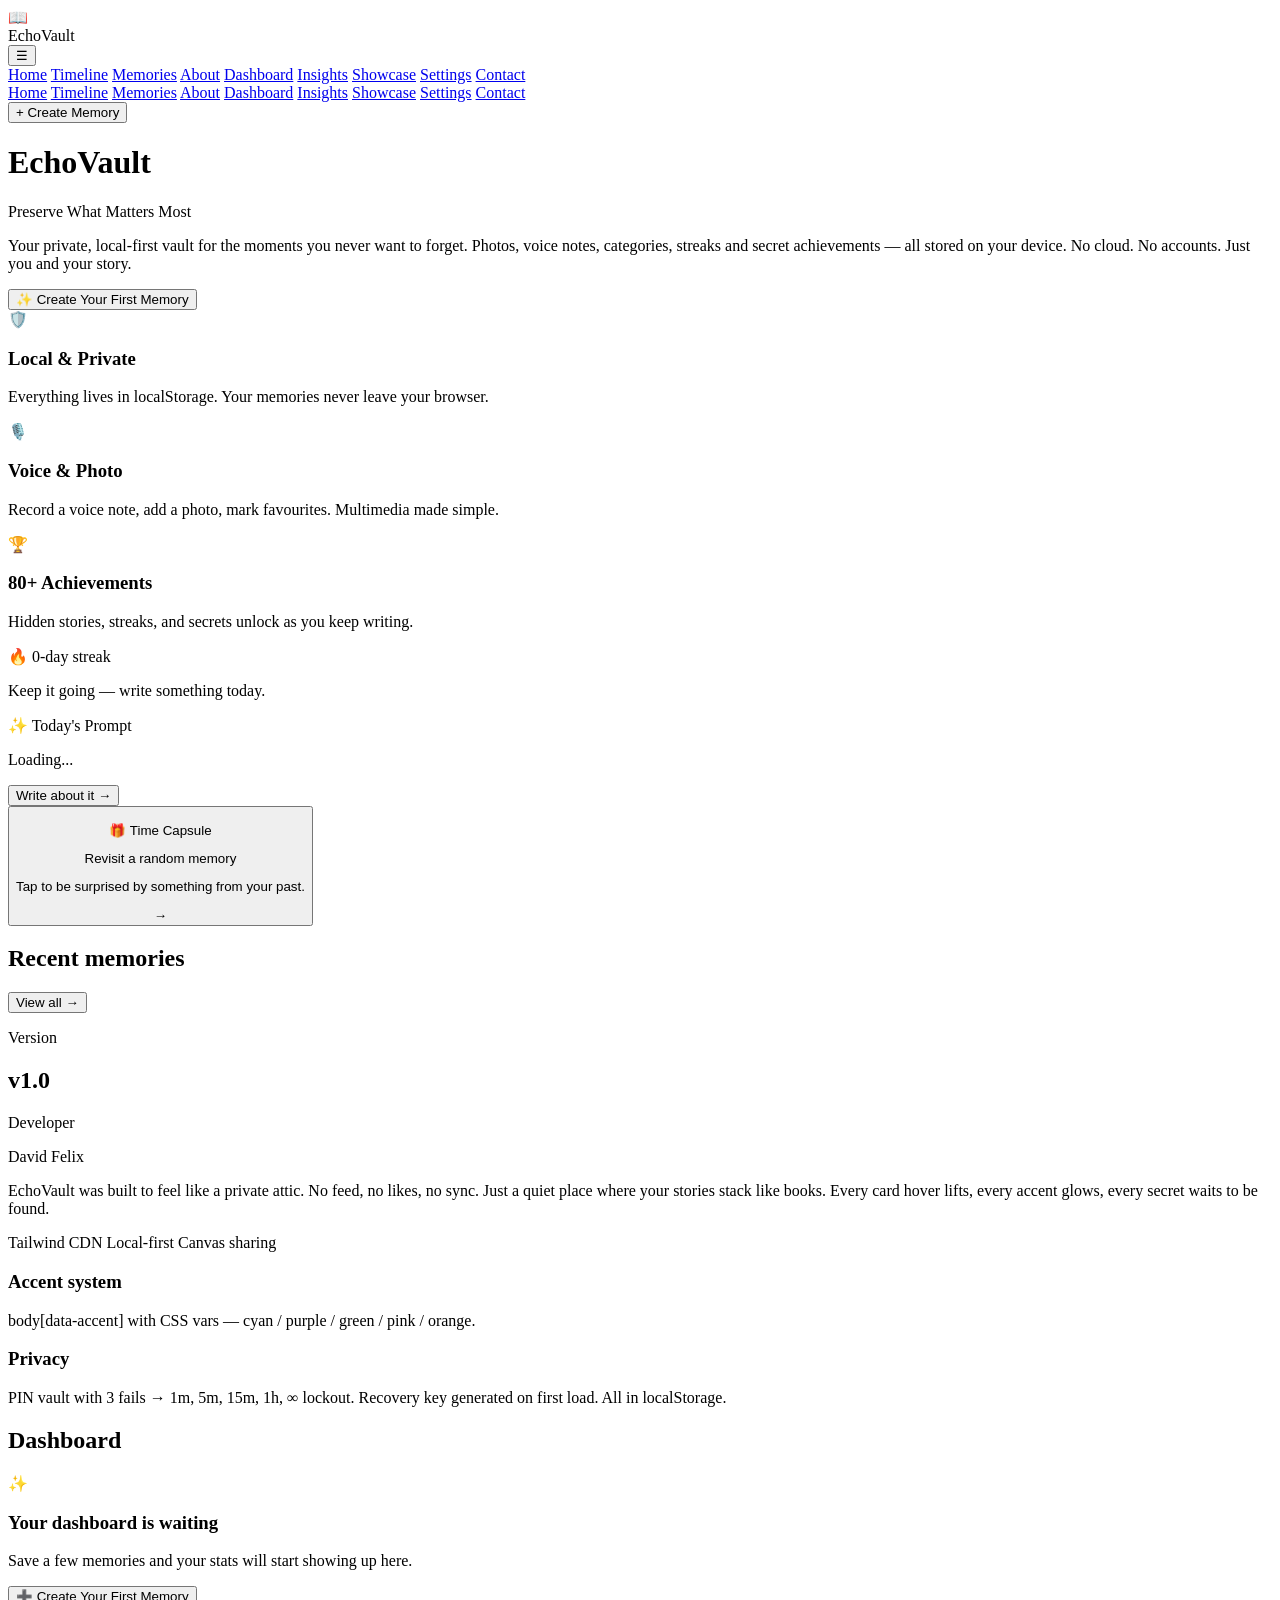
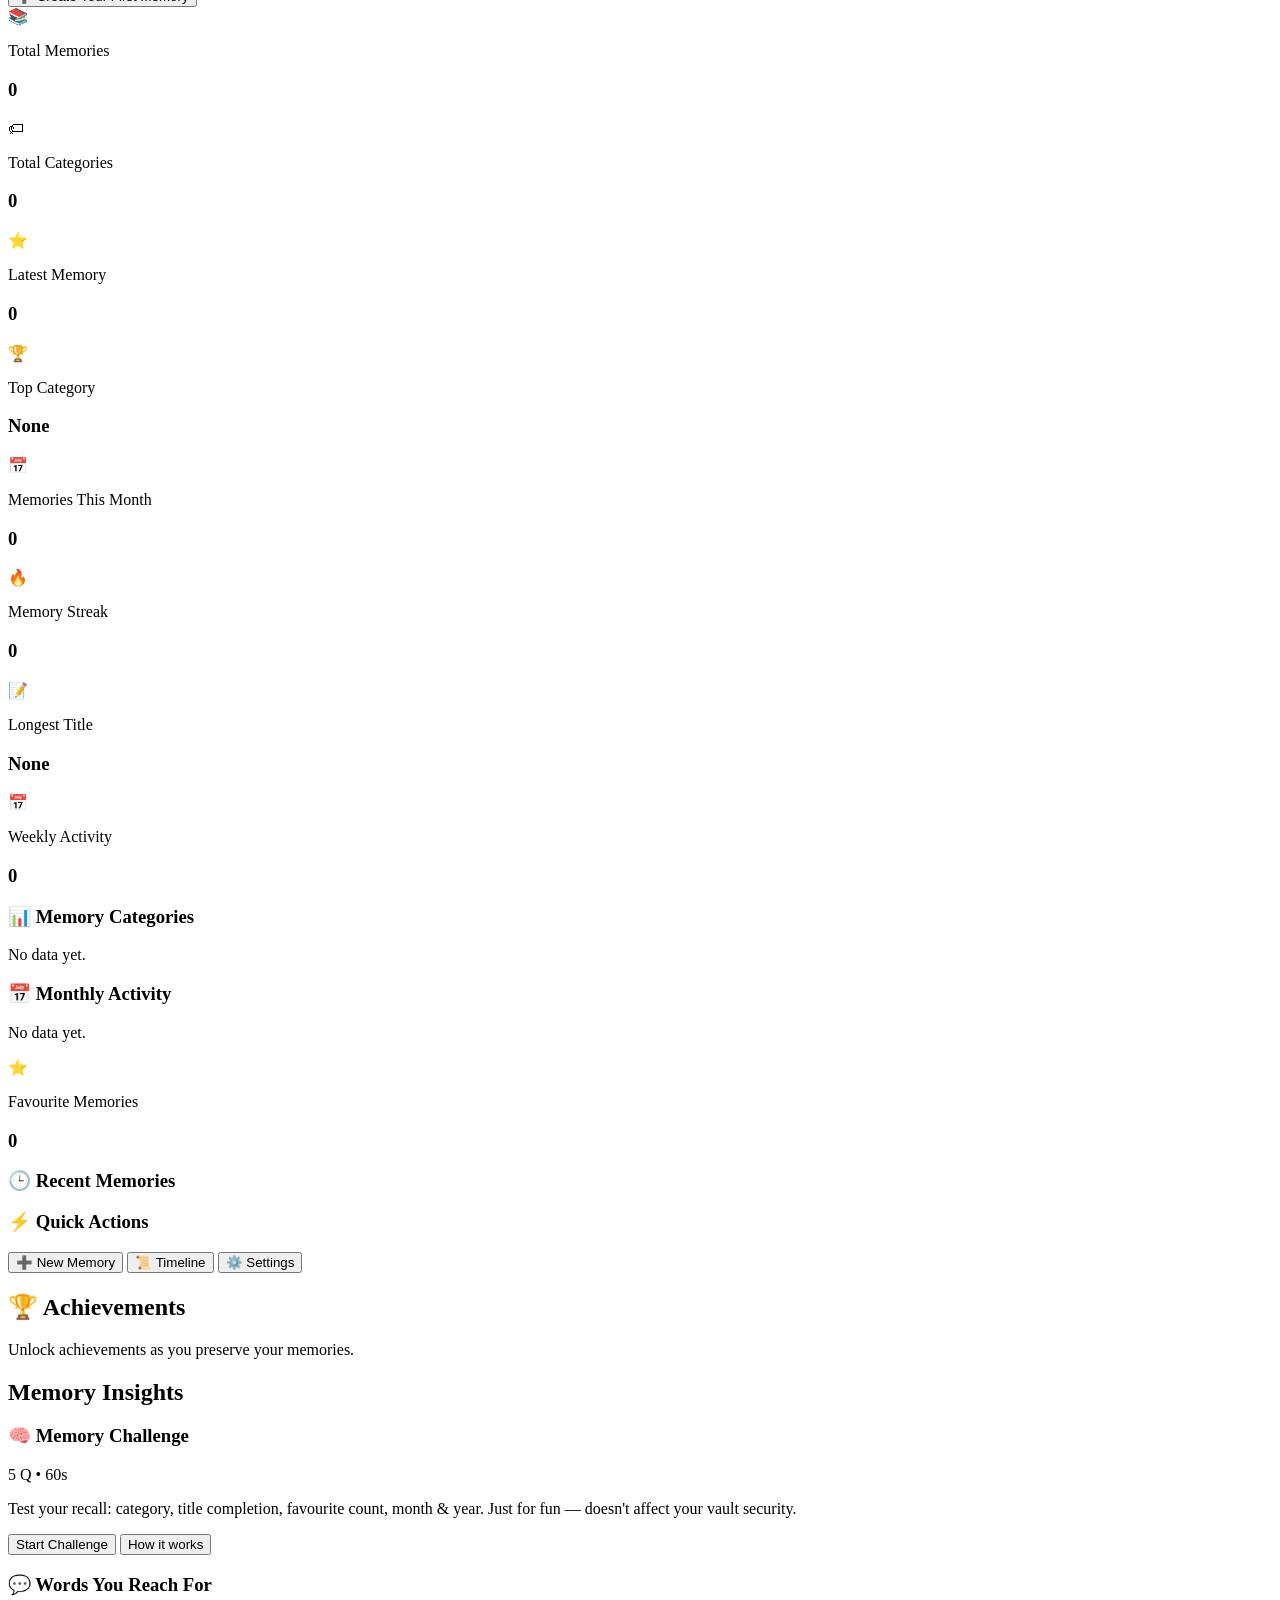
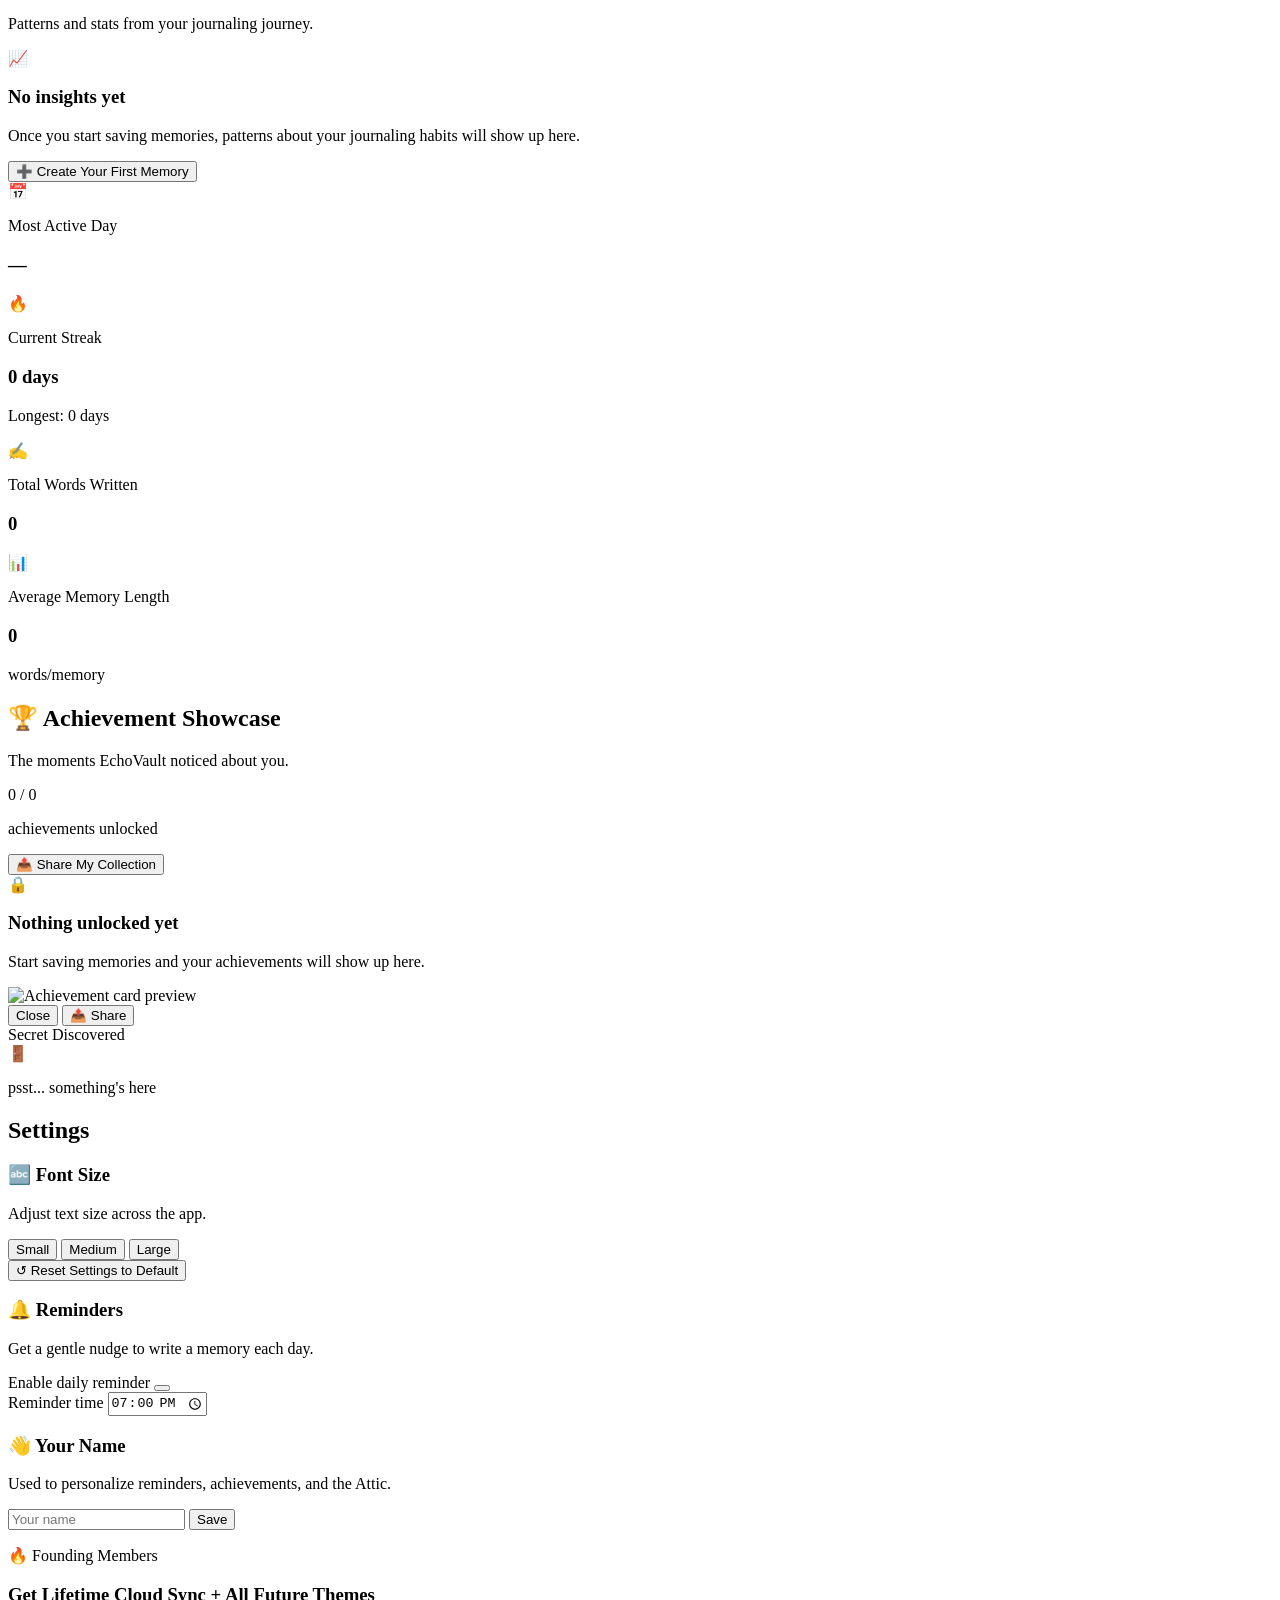
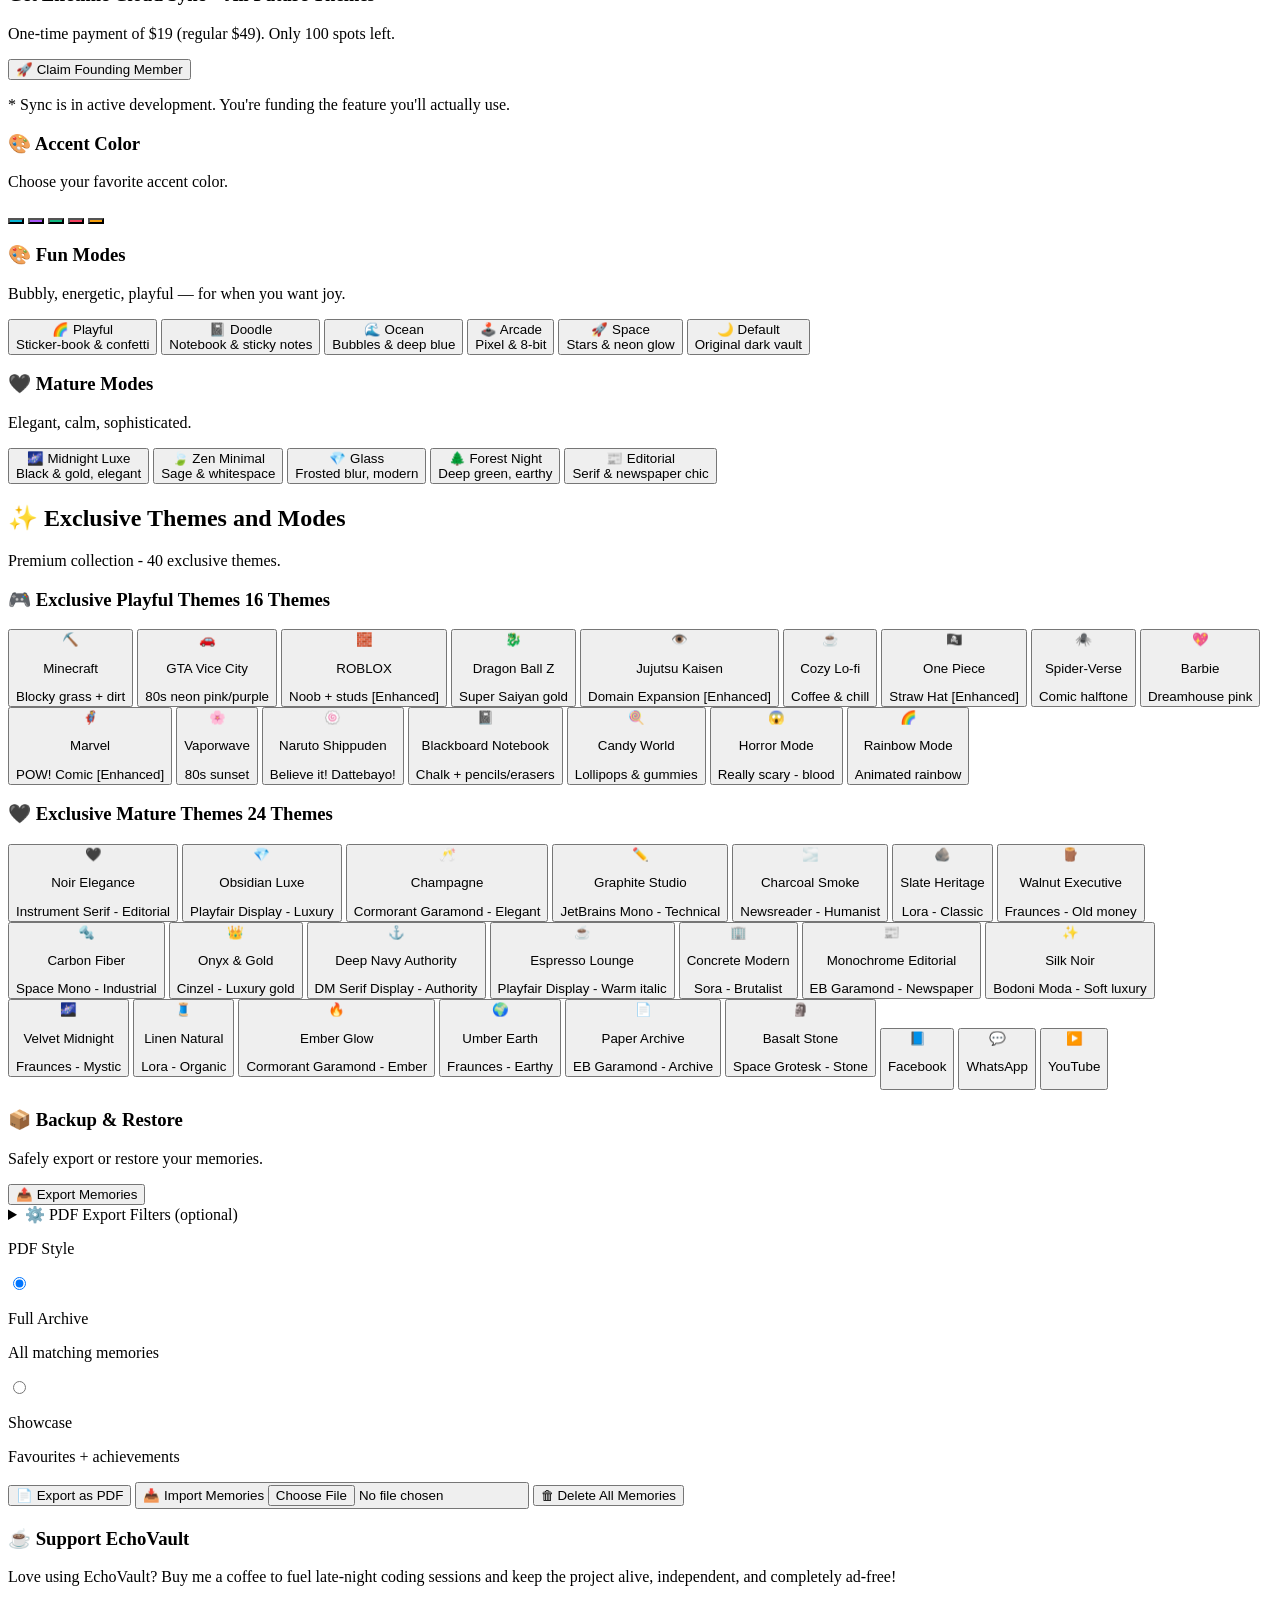
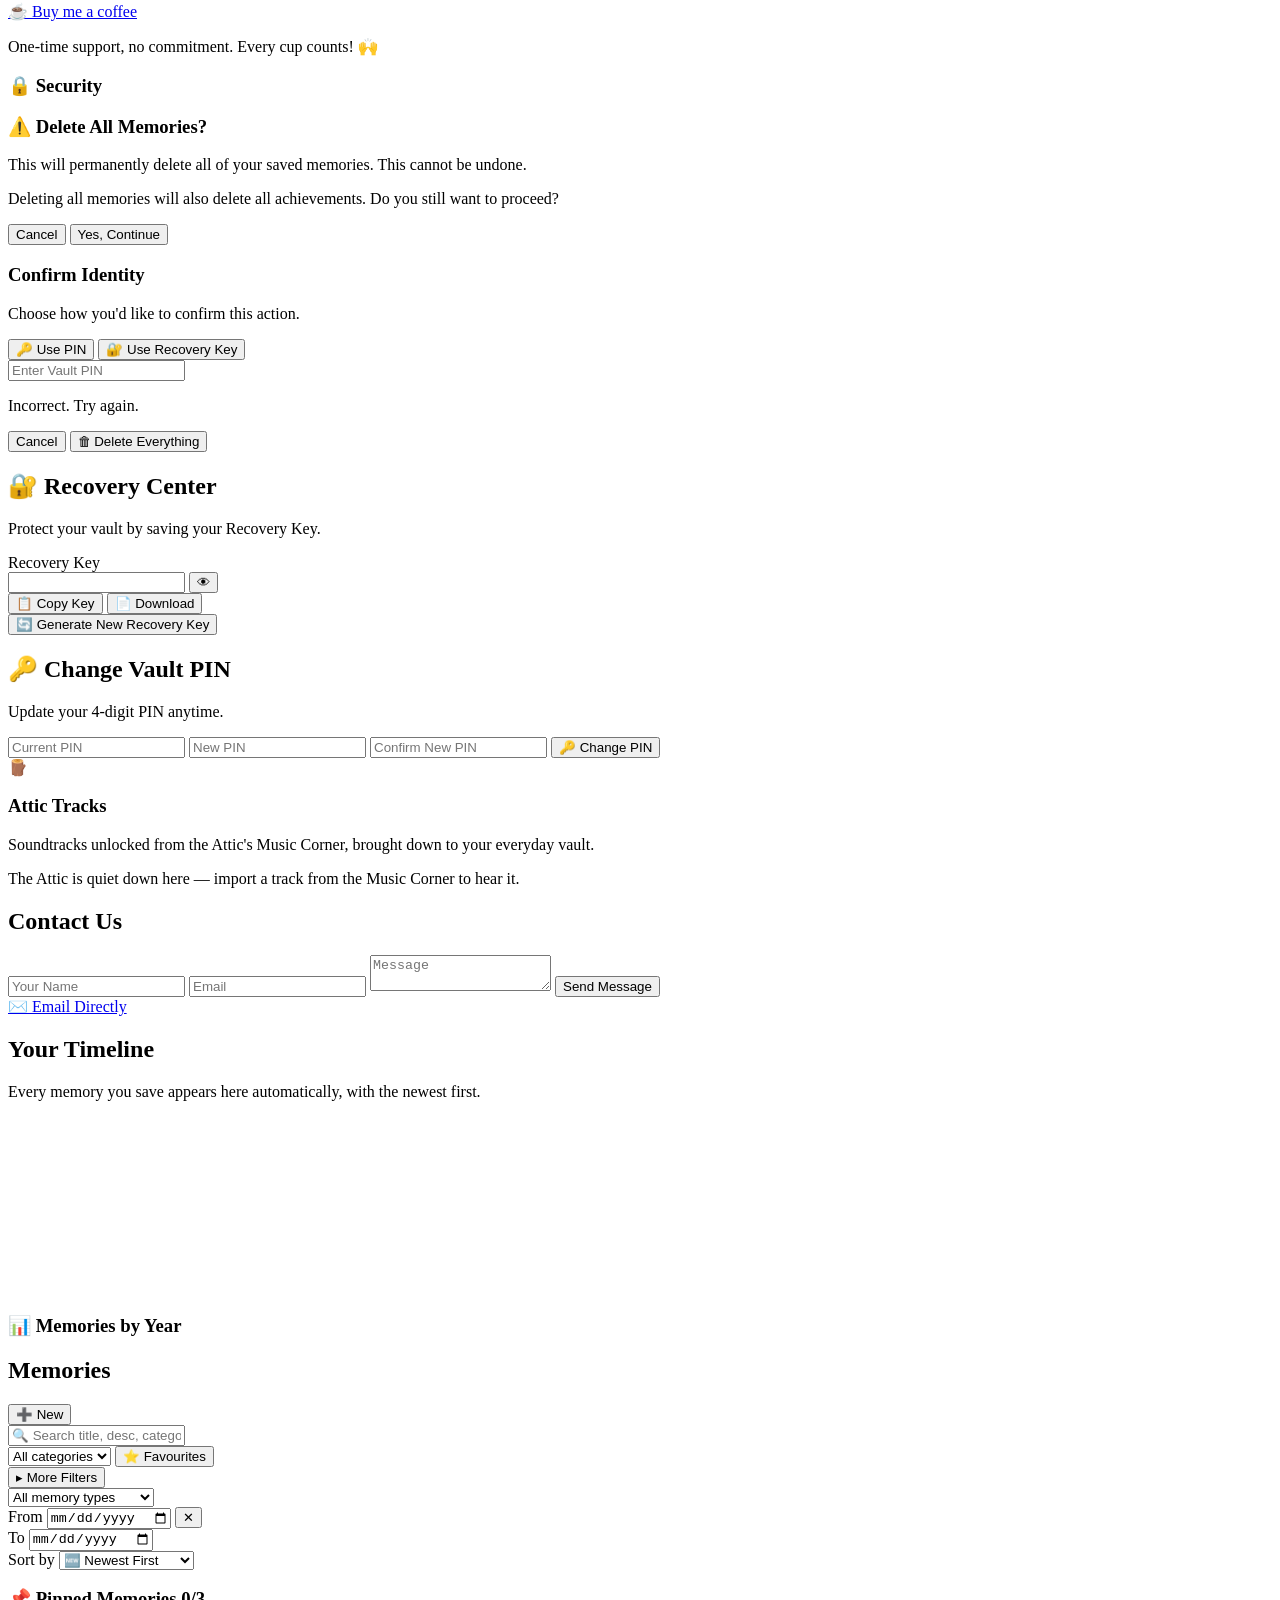
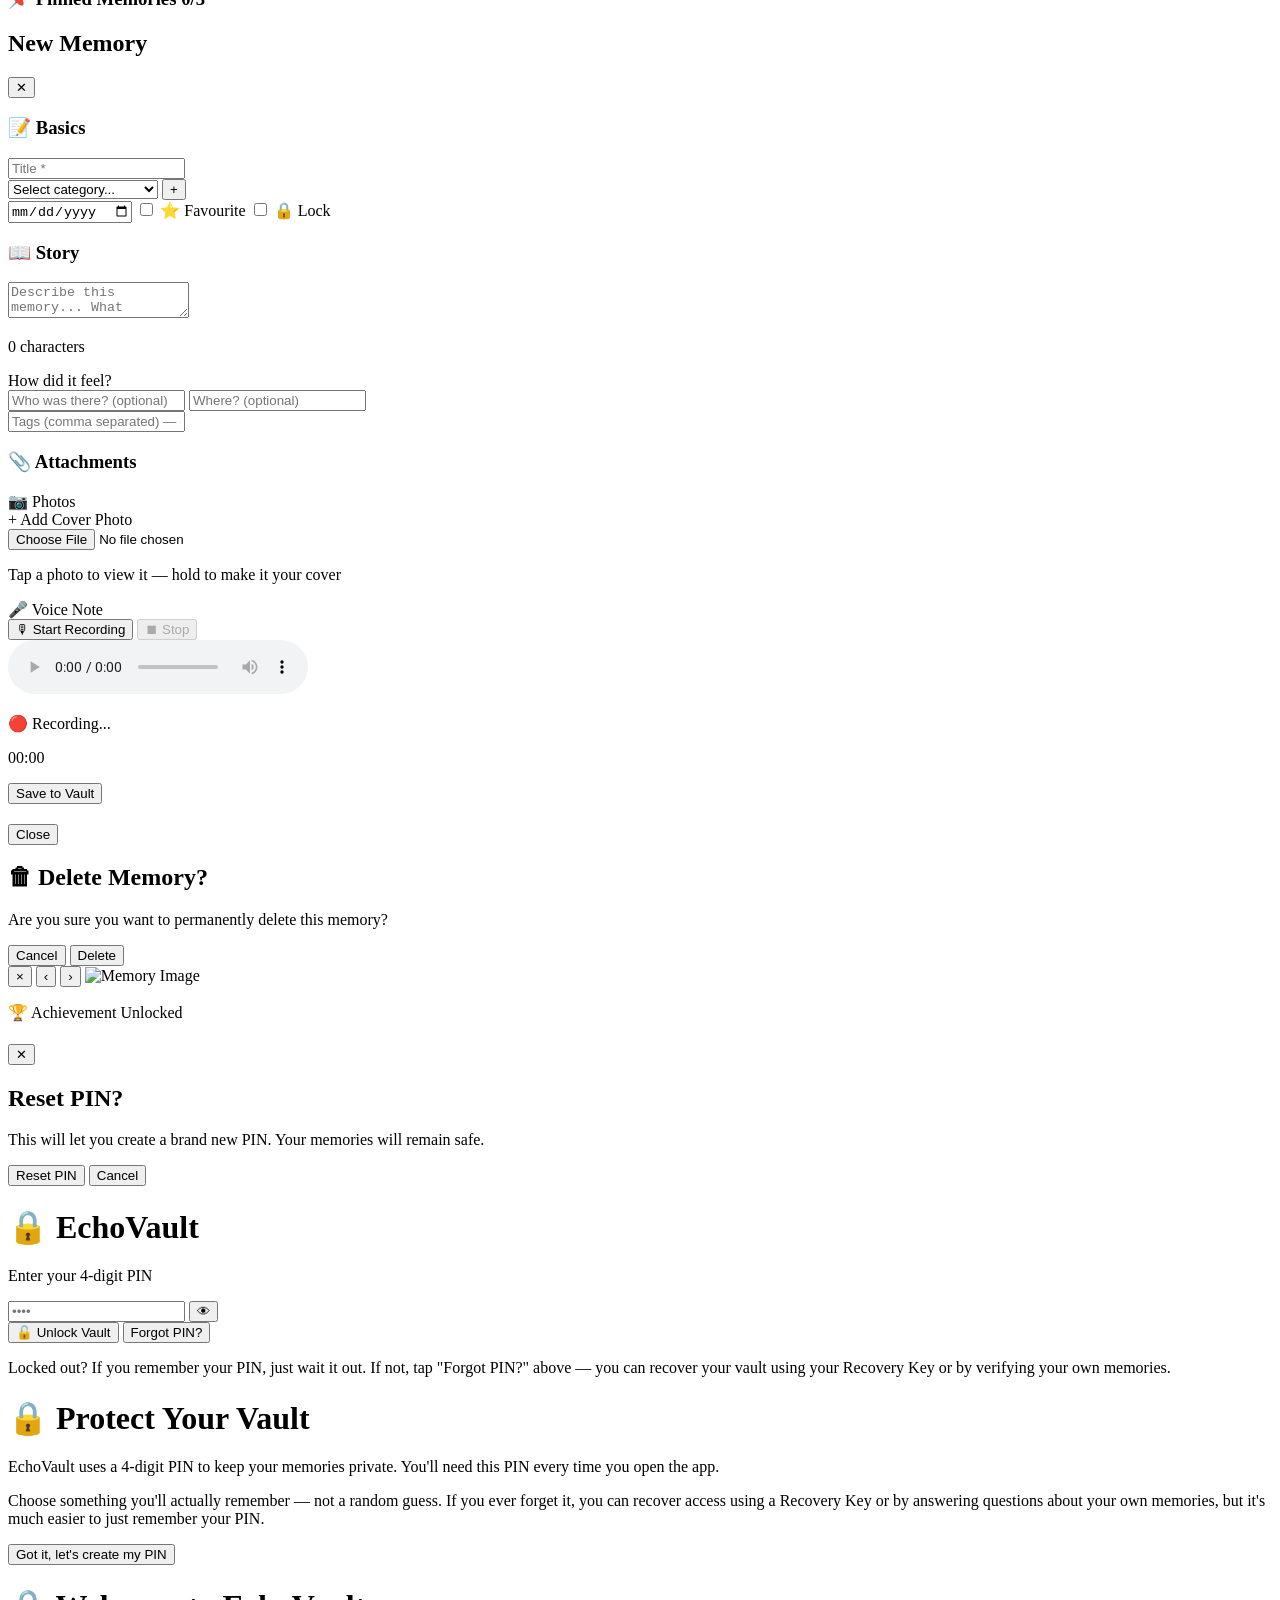
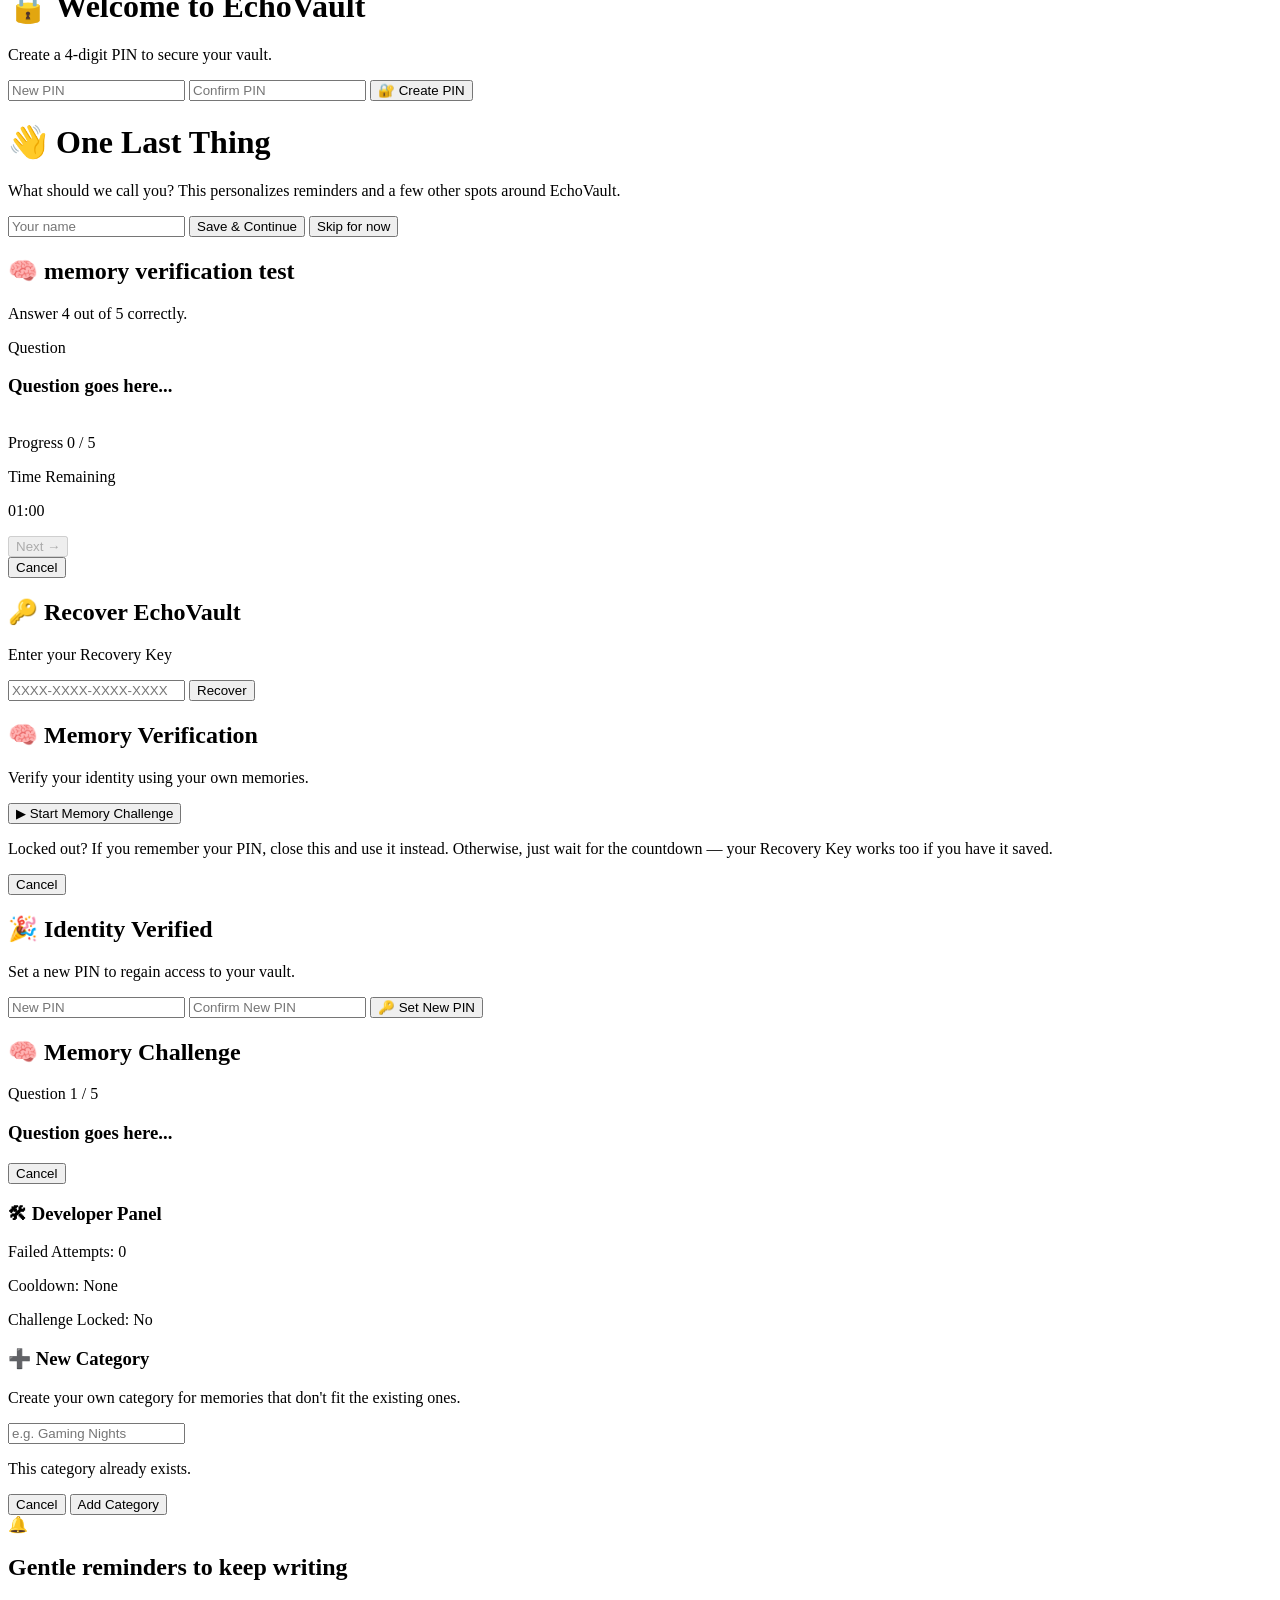
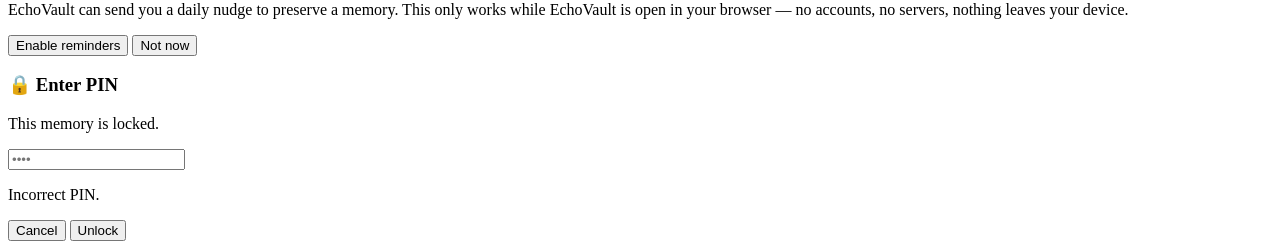
==== index.html @ 9154416e "Rename index1.html to index.html" ====
<!DOCTYPE html>
<html lang="en">
<head>
  <meta charset="UTF-8">
  <meta name="viewport" content="width=device-width, initial-scale=1.0, maximum-scale=2.0">
  <title>EchoVault • Preserve Your Story</title>
  <script src="https://cdn.tailwindcss.com"></script>

<link rel="stylesheet" href="style.css">
<link rel="stylesheet" href="Attic/attic.css">


<link rel="manifest" href="manifest.json">

<meta name="theme-color" content="#22d3ee">

<link href="https://fonts.googleapis.com/css2?family=Fredoka:wght@400;600;700&family=Nunito:wght@600;800&family=Press+Start+2P&family=VT323&family=Patrick+Hand&family=Cormorant+Garamond:wght@400;600&family=Space+Grotesk:wght@400;500;700&family=Instrument+Serif&family=Newsreader:wght@400;700&display=swap" rel="stylesheet">

<link href="https://fonts.googleapis.com/css2?family=Bodoni+Moda:ital,wght@0,400;0,600;1,400&family=Cinzel:wght@400;600;700&family=Cormorant+Garamond:ital,wght@0,400;0,600;1,400&family=DM+Serif+Display&family=EB+Garamond:wght@400;600&family=Fraunces:ital,wght@0,400;0,600;1,400;1,600&family=Instrument+Serif:ital@0;1&family=Inter:wght@400;500;600;700&family=JetBrains+Mono:wght@400;600&family=Lora:ital,wght@0,400;0,600;1,400&family=Newsreader:ital,wght@0,400;1,400&family=Playfair+Display:ital,wght@0,400;0,600;1,400&family=Roboto:wght@400;500;700&family=Sora:wght@400;600;700&family=Space+Grotesk:wght@400;500;700&family=Space+Mono:wght@400;700&display=swap" rel="stylesheet">
</head>

<body class="bg-zinc-950 text-zinc-100 min-h-screen">

  <!-- Navbar -->
<!-- ===================== NAVBAR ===================== -->
<nav class="bg-zinc-900 border-b border-zinc-700 sticky top-0 z-50">

    <div class="max-w-6xl mx-auto px-6">

        <div class="flex items-center justify-between h-16">

            <!-- Logo -->
            <div class="flex items-center gap-3">

                <div class="w-10 h-10 rounded-xl bg-cyan-500 flex items-center justify-center text-black font-bold">
                    📖
                </div>

                <span class="text-xl font-bold text-white">
                    EchoVault
                </span>

            </div>

            <!-- Mobile Menu Button -->
      <button
                id="menuButton"
                class="text-cyan-400 text-3xl md:hidden p-2 -m-2 active:bg-zinc-800 rounded-lg transition leading-none">

                ☰

            </button>
            

            <!-- Desktop Navigation -->
            <div
                id="desktopMenu"
                class="hidden md:flex gap-6">

                <a class="nav-link" href="javascript:void(0)" onclick="showSection('home', this)">Home</a>

                <a class="nav-link" href="javascript:void(0)" onclick="showSection('timeline', this)">Timeline</a>

                <a class="nav-link" href="javascript:void(0)" onclick="showSection('memories', this)">Memories</a>

                <a class="nav-link" href="javascript:void(0)" onclick="showSection('about', this)">About</a>

                <a class="nav-link" href="javascript:void(0)" onclick="showSection('dashboard', this)">Dashboard</a>

<a class="nav-link" href="javascript:void(0)" onclick="showSection('insights', this)">Insights</a>

<a class="nav-link" href="javascript:void(0)" onclick="showSection('showcase', this)">Showcase</a>

                <a class="nav-link" href="javascript:void(0)" onclick="showSection('settings', this)">Settings</a>

                <a class="nav-link" href="javascript:void(0)" onclick="showSection('contact', this)">Contact</a>

            </div>

        </div>

        <!-- Mobile Menu -->
<div
id="mobileMenu"
class="hidden flex flex-col py-4 space-y-4 border-t border-zinc-700">

            <div class="grid grid-cols-2 gap-3">
                <a class="nav-link text-center py-4 rounded-2xl border border-zinc-700 bg-zinc-900" href="javascript:void(0)" onclick="showSection('home', this)">Home</a>
                <a class="nav-link text-center py-4 rounded-2xl border border-zinc-700 bg-zinc-900" href="javascript:void(0)" onclick="showSection('timeline', this)">Timeline</a>
                <a class="nav-link text-center py-4 rounded-2xl border border-zinc-700 bg-zinc-900" href="javascript:void(0)" onclick="showSection('memories', this)">Memories</a>
                <a class="nav-link text-center py-4 rounded-2xl border border-zinc-700 bg-zinc-900" href="javascript:void(0)" onclick="showSection('about', this)">About</a>
                <a class="nav-link text-center py-4 rounded-2xl border border-zinc-700 bg-zinc-900" href="javascript:void(0)" onclick="showSection('dashboard', this)">Dashboard</a>
                <a class="nav-link text-center py-4 rounded-2xl border border-zinc-700 bg-zinc-900" href="javascript:void(0)" onclick="showSection('insights', this)">Insights</a>
                <a class="nav-link text-center py-4 rounded-2xl border border-zinc-700 bg-zinc-900" href="javascript:void(0)" onclick="showSection('showcase', this)">Showcase</a>
                <a class="nav-link text-center py-4 rounded-2xl border border-zinc-700 bg-zinc-900" href="javascript:void(0)" onclick="showSection('settings', this)">Settings</a>
                <a class="nav-link text-center py-4 rounded-2xl border border-zinc-700 bg-zinc-900" href="javascript:void(0)" onclick="showSection('contact', this)">Contact</a>
            </div>

            <button
                onclick="openMemoryModal();"
                class="w-full bg-cyan-500 hover:bg-cyan-400 text-black font-semibold py-4 rounded-2xl transition">
                + Create Memory
            </button>

        </div>
        
</nav>

  <!-- Home Section -->
  <div id="home" class="section max-w-4xl mx-auto px-6 py-12">

    <div class="text-center py-16">

        <h1 class="text-5xl font-bold text-white">EchoVault</h1>
        <p class="text-cyan-400 text-xl mt-4">Preserve What Matters Most</p>

        <p class="text-zinc-400 max-w-xl mx-auto mt-6 leading-8">
            Your private, local-first vault for the moments you never want to forget.
            Photos, voice notes, categories, streaks and secret achievements — all
            stored on your device. No cloud. No accounts. Just you and your story.
        </p>

        <button
            onclick="openMemoryModal();"
            class="mt-10 bg-cyan-500 hover:bg-cyan-400 text-black font-semibold px-8 py-4 rounded-2xl transition">
            ✨ Create Your First Memory
        </button>

    </div>

    <div class="grid grid-cols-1 gap-5 mb-12">

        <div class="bg-zinc-900 border border-zinc-700 rounded-3xl p-6">
            <div class="text-3xl mb-3">🛡️</div>
            <h3 class="text-lg font-bold text-white">Local & Private</h3>
            <p class="text-zinc-400 mt-2">Everything lives in localStorage. Your memories never leave your browser.</p>
        </div>

        <div class="bg-zinc-900 border border-zinc-700 rounded-3xl p-6">
            <div class="text-3xl mb-3">🎙️</div>
            <h3 class="text-lg font-bold text-white">Voice & Photo</h3>
            <p class="text-zinc-400 mt-2">Record a voice note, add a photo, mark favourites. Multimedia made simple.</p>
        </div>

        <div class="bg-zinc-900 border border-zinc-700 rounded-3xl p-6">
            <div class="text-3xl mb-3">🏆</div>
            <h3 class="text-lg font-bold text-white"><span id="homeAchievementCount">80+</span> Achievements</h3>
            <p class="text-zinc-400 mt-2">Hidden stories, streaks, and secrets unlock as you keep writing.</p>
        </div>

    </div>
    
    <div id="homeOnThisDay" class="hidden bg-zinc-900 border border-cyan-500/30 rounded-3xl p-5 mb-6"></div>
    
<div id="homeStreakBanner" class="hidden bg-gradient-to-r from-orange-500/20 to-transparent border border-orange-500/30 rounded-3xl p-5 mb-6">
        <p class="text-orange-400 font-semibold">🔥 <span id="homeStreakCount">0</span>-day streak</p>
        <p class="text-zinc-400 text-sm mt-1">Keep it going — write something today.</p>
    </div>
    
<div class="bg-cyan-500/5 border-2 border-cyan-500/40 rounded-3xl p-6 mb-6">
        <p class="text-cyan-400 text-sm font-semibold">✨ Today's Prompt</p>
        <p id="dailyPrompt" class="text-white text-lg mt-2">Loading...</p>
        <button onclick="openMemoryModal();" class="mt-4 bg-cyan-500 hover:bg-cyan-400 text-black font-semibold text-sm px-5 py-2.5 rounded-full transition">
            Write about it →
        </button>
    </div>
    
<button
        onclick="showTimeCapsule()"
        class="w-full mb-10 bg-cyan-500/5 border-2 border-cyan-500/40 hover:bg-cyan-500/10 active:bg-cyan-500/20 rounded-3xl p-6 text-left transition flex items-center justify-between gap-4">
        <div>
            <p class="text-cyan-400 text-sm font-semibold">🎁 Time Capsule</p>
            <p class="text-white font-bold text-lg mt-1">Revisit a random memory</p>
            <p class="text-zinc-400 text-sm mt-1">Tap to be surprised by something from your past.</p>
        </div>
        <span class="text-cyan-400 text-2xl flex-shrink-0">→</span>
    </button>
    

    <div class="flex items-center justify-between mb-5">
        <h2 class="text-2xl font-bold text-white">Recent memories</h2>
        
        <button onclick="showSection('memories', document.querySelectorAll('.nav-link')[2])" class="bg-zinc-800 hover:bg-zinc-700 text-zinc-300 text-sm px-4 py-2 rounded-full transition">
            View all →
        </button>
    </div>

    <div id="homeRecentMemories" class="space-y-4"></div>

</div>


<div id="about" class="section hidden max-w-4xl mx-auto px-6 py-12">

    <div class="bg-zinc-900 border border-zinc-700 rounded-3xl p-8 mb-6">

        <p class="text-xs font-bold text-zinc-500 uppercase tracking-widest">Version</p>
        <h2 class="text-4xl font-bold text-white mt-1">v1.0</h2>

        <p class="text-zinc-500 text-sm mt-6">Developer</p>
        <p class="text-white font-semibold text-lg">David Felix</p>

        <p class="text-zinc-400 leading-relaxed mt-6">
            EchoVault was built to feel like a private attic. No feed, no likes, no sync.
            Just a quiet place where your stories stack like books. Every card hover lifts,
            every accent glows, every secret waits to be found.
        </p>

        <div class="flex flex-wrap gap-3 mt-6">
            <span class="bg-zinc-800 text-zinc-300 text-sm px-4 py-2 rounded-full">Tailwind CDN</span>
            <span class="bg-zinc-800 text-zinc-300 text-sm px-4 py-2 rounded-full">Local-first</span>
            <span class="bg-zinc-800 text-zinc-300 text-sm px-4 py-2 rounded-full">Canvas sharing</span>
        </div>

    </div>

    <div class="bg-zinc-900 border border-zinc-700 rounded-3xl p-8 mb-6">

        <h3 class="text-xl font-bold text-white mb-3">Accent system</h3>

        <p class="text-zinc-400 leading-relaxed">
            body[data-accent] with CSS vars — cyan / purple / green / pink / orange.
        </p>

        <div class="flex gap-3 mt-5">
            <div class="w-16 h-10 rounded-xl bg-cyan-500"></div>
            <div class="w-16 h-10 rounded-xl bg-purple-500"></div>
            <div class="w-16 h-10 rounded-xl bg-emerald-500"></div>
            <div class="w-16 h-10 rounded-xl bg-pink-500"></div>
            <div class="w-16 h-10 rounded-xl bg-orange-500"></div>
        </div>

        <h3 class="text-xl font-bold text-white mt-8 mb-3">Privacy</h3>

        <p class="text-zinc-400 leading-relaxed">
            PIN vault with 3 fails → 1m, 5m, 15m, 1h, ∞ lockout. Recovery key generated on first load.
            All in localStorage.
        </p>

    </div>

    </div>

<div id="dashboard" class="section hidden max-w-4xl mx-auto px-6 py-12">

<h2 class="text-4xl font-bold mb-8">
Dashboard
</h2>

<div id="dashboardEmptyState" class="hidden bg-zinc-900 border border-zinc-700 rounded-3xl p-10 text-center mb-8">

    <div class="text-5xl mb-4">✨</div>

    <h3 class="text-xl font-semibold text-white">
        Your dashboard is waiting
    </h3>

    <p class="text-zinc-400 mt-2">
        Save a few memories and your stats will start showing up here.
    </p>

    <button
        onclick="openMemoryModal();"
        
        class="mt-6 bg-cyan-500 hover:bg-cyan-400 text-black rounded-2xl px-6 py-3 font-semibold transition">
        ➕ Create Your First Memory
    </button>

</div>

<div class="grid grid-cols-1 sm:grid-cols-2 xl:grid-cols-4 gap-6 items-stretch">

<div class="bg-zinc-900 border border-zinc-700 rounded-3xl p-6 hover:border-cyan-500 hover:-translate-y-1 hover:shadow-lg hover:shadow-cyan-500/20 transition-all duration-300 flex flex-col justify-between h-full">

<div class="text-4xl">
📚
</div>

<p class="text-zinc-400 mt-4">
Total Memories
</p>

<h3
id="totalMemories"
class="text-4xl font-bold text-cyan-400 mt-2">

0

</h3>

</div>

<div class="bg-zinc-900 border border-zinc-700 rounded-3xl p-6 hover:border-cyan-500 hover:-translate-y-1 hover:shadow-lg hover:shadow-cyan-500/20 transition-all duration-300 flex flex-col justify-between h-full">

<div class="text-4xl">
🏷
</div>

<p class="text-zinc-400 mt-4">
Total Categories
</p>

<h3
id="totalCategories"
class="text-4xl font-bold text-cyan-400 mt-2">

0

</h3>

</div>

<div class="bg-zinc-900 border border-zinc-700 rounded-3xl p-6 hover:border-cyan-500 hover:-translate-y-1 hover:shadow-lg hover:shadow-cyan-500/20 transition-all duration-300 flex flex-col justify-between h-full">

<div class="text-4xl">
 ⭐
</div>

<p class="text-zinc-400 mt-4">
Latest Memory 
</p>

<h3
id="latestMemory"
class="text-xl font-bold text-cyan-400 mt-2">

0

</h3>

</div>
<div class="bg-zinc-900 border border-zinc-700 rounded-3xl p-6 hover:border-cyan-500 hover:-translate-y-1 hover:shadow-lg hover:shadow-cyan-500/20 transition-all duration-300 flex flex-col justify-between h-full">

    <div class="text-4xl">
        🏆
    </div>

    <p class="text-zinc-400 mt-4">
        Top Category
    </p>

    <h3
        id="topCategory"
        class="text-2xl font-bold text-cyan-400 mt-2">

        None

    </h3>

</div>
<div class="bg-zinc-900 border border-zinc-700 rounded-3xl p-6 hover:border-cyan-500 hover:-translate-y-1 hover:shadow-lg hover:shadow-cyan-500/20 transition-all duration-300 flex flex-col justify-between h-full">

    <div class="text-4xl">
        📅
    </div>

    <p class="text-zinc-400 mt-4">
        Memories This Month
    </p>

    <h3
        id="monthMemories"
        class="text-4xl font-bold text-cyan-400 mt-2">

        0

    </h3>

</div>
<div class="bg-zinc-900 border border-zinc-700 rounded-3xl p-6 hover:border-cyan-500 hover:-translate-y-1 hover:shadow-lg hover:shadow-cyan-500/20 transition-all duration-300 flex flex-col justify-between h-full">

    <div class="text-4xl">🔥</div>

    <p class="text-zinc-400 mt-4">
        Memory Streak
    </p>

    <h3
        id="memoryStreak"
        class="text-4xl font-bold text-cyan-400 mt-2">

        0

    </h3>

</div>
<div class="bg-zinc-900 border border-zinc-700 rounded-3xl p-6 hover:border-cyan-500 hover:-translate-y-1 hover:shadow-lg hover:shadow-cyan-500/20 transition-all duration-300 flex flex-col justify-between h-full">

    <div class="text-4xl">
        📝
    </div>

    <p class="text-zinc-400 mt-4">
        Longest Title
    </p>

    <h3
        id="longestTitle"
        class="text-lg font-bold text-cyan-400 mt-2">

        None

    </h3>

</div>
<div class="bg-zinc-900 border border-zinc-700 rounded-3xl p-6 hover:border-cyan-500 hover:-translate-y-1 hover:shadow-lg hover:shadow-cyan-500/20 transition-all duration-300 flex flex-col justify-between h-full">

    <div class="text-4xl">
        📅
    </div>

    <p class="text-zinc-400 mt-4">
        Weekly Activity
    </p>

    <h3
        id="weeklyActivity"
        class="text-4xl font-bold text-cyan-400 mt-2">

        0

    </h3>

</div>
<div class="mt-10">

    <h3 class="text-2xl font-bold mb-4">
        📊 Memory Categories
    </h3>

    <div
        id="categoryChart"
        class="bg-zinc-900 border border-zinc-700 rounded-3xl p-6">

        <p class="text-zinc-400">
            No data yet.
        </p>

    </div>

</div>

<div class="mt-10">

    <h3 class="text-2xl font-bold mb-4">
        📅 Monthly Activity
    </h3>

    <div
        id="monthlyActivityChart"
        class="bg-zinc-900 border border-zinc-700 rounded-3xl p-6">

        <p class="text-zinc-400">
            No data yet.
        </p>

    </div>

</div>

<div class="bg-zinc-900 border border-zinc-700 rounded-3xl p-6 hover:border-cyan-500 hover:-translate-y-1 hover:shadow-lg hover:shadow-cyan-500/20 transition-all duration-300 flex flex-col justify-between h-full">

    <div class="text-4xl">
        ⭐
    </div>

    <p class="text-zinc-400 mt-4">
        Favourite Memories
    </p>
    
    <h3
        id="favouriteCount"
        class="text-4xl font-bold text-cyan-400 mt-2">

        0

    </h3>

</div>
</div>




<div class="mt-10">

    <h3 class="text-2xl font-semibold mb-6">
        🕒 Recent Memories
    </h3>

    <div
        id="recentMemories"
        class="space-y-4">

    </div>
    <div class="mt-10">

    <h3 class="text-2xl font-semibold mb-6">
        ⚡ Quick Actions
    </h3>

    <div class="grid grid-cols-1 sm:grid-cols-3 gap-4">

        <button
            onclick="showSection('memories', document.querySelectorAll('.nav-link')[2])"
            class="bg-cyan-500 hover:bg-cyan-400 text-black rounded-2xl p-5 font-semibold transition">

            ➕ New Memory

        </button>

        <button
            onclick="showSection('timeline', document.querySelectorAll('.nav-link')[1])"
            class="bg-zinc-900 border border-zinc-700 hover:border-cyan-500 rounded-2xl p-5 transition">

            📜 Timeline

        </button>

        <button
            onclick="showSection('settings', document.querySelectorAll('.nav-link')[5])"
            class="bg-zinc-900 border border-zinc-700 hover:border-cyan-500 rounded-2xl p-5 transition">

            ⚙️ Settings

        </button>

    </div>

</div>
<!-- ========================= -->
<!-- Achievements -->
<!-- ========================= -->

<div class="mt-10 bg-zinc-900 border border-zinc-700 rounded-3xl p-8">

    <h2 class="text-2xl font-bold text-cyan-400">
        🏆 Achievements
    </h2>

    <p class="text-zinc-400 mt-2">
        Unlock achievements as you preserve your memories.
    </p>

    <div id="achievementList" class="mt-6 space-y-4">

        <!-- Achievements will appear here -->

    </div>

</div>
</div>

</div>

<div id="insights" class="section hidden max-w-4xl mx-auto px-6 py-12">

<h2 class="text-4xl font-bold mb-8">
Memory Insights
</h2>

<div class="bg-zinc-900 border border-zinc-700 rounded-3xl p-6 mb-8">

    <div class="flex items-center justify-between flex-wrap gap-3">
        <h3 class="text-xl font-bold text-white flex items-center gap-2">🧠 Memory Challenge</h3>
        <span class="bg-zinc-800 text-zinc-400 text-xs px-3 py-1.5 rounded-full">5 Q • 60s</span>
    </div>

    <p class="text-zinc-400 mt-3">
        Test your recall: category, title completion, favourite count, month & year. Just for fun — doesn't affect your vault security.
    </p>

    <div class="flex gap-3 mt-5">
        <button onclick="startFunChallenge()" class="bg-cyan-500 hover:bg-cyan-400 text-black font-semibold px-6 py-3 rounded-xl transition">Start Challenge</button>
        <button onclick="showToast('🧠 Answer 5 quick questions about your own memories — just for fun!')" class="bg-zinc-800 hover:bg-zinc-700 text-white px-6 py-3 rounded-xl transition">How it works</button>
    </div>

</div>

<div class="bg-zinc-900 border border-zinc-700 rounded-3xl p-6 mb-8">
    <h3 class="text-xl font-bold text-white mb-4">💬 Words You Reach For</h3>
    <div id="wordFrequencyList" class="flex flex-wrap gap-2"></div>
</div>

<p class="text-zinc-400 mb-6">
Patterns and stats from your journaling journey.
</p>

<div id="insightsEmptyState" class="hidden bg-zinc-900 border border-zinc-700 rounded-3xl p-10 text-center mb-8">

    <div class="text-5xl mb-4">📈</div>

    <h3 class="text-xl font-semibold text-white">
        No insights yet
    </h3>

    <p class="text-zinc-400 mt-2">
        Once you start saving memories, patterns about your journaling habits will show up here.
    </p>

    <button
       onclick="openMemoryModal();"
       
        class="mt-6 bg-cyan-500 hover:bg-cyan-400 text-black rounded-2xl px-6 py-3 font-semibold transition">
        ➕ Create Your First Memory
    </button>

</div>

<div id="insightsStatsGrid" class="grid grid-cols-1 sm:grid-cols-2 xl:grid-cols-4 gap-6 items-stretch">

<div class="bg-zinc-900 border border-zinc-700 rounded-3xl p-6 hover:border-cyan-500 hover:-translate-y-1 hover:shadow-lg hover:shadow-cyan-500/20 transition-all duration-300 flex flex-col justify-between h-full">
<div class="text-4xl">📅</div>
<p class="text-zinc-400 mt-4">Most Active Day</p>
<h3 id="mostActiveDay" class="text-2xl font-bold text-cyan-400 mt-2">—</h3>
</div>

<div class="bg-zinc-900 border border-zinc-700 rounded-3xl p-6 hover:border-cyan-500 hover:-translate-y-1 hover:shadow-lg hover:shadow-cyan-500/20 transition-all duration-300 flex flex-col justify-between h-full">
<div class="text-4xl">🔥</div>
<p class="text-zinc-400 mt-4">Current Streak</p>
<h3 id="currentStreak" class="text-4xl font-bold text-cyan-400 mt-2">0 days</h3>
<p id="longestStreak" class="text-zinc-500 text-sm mt-1">Longest: 0 days</p>
</div>

<div class="bg-zinc-900 border border-zinc-700 rounded-3xl p-6 hover:border-cyan-500 hover:-translate-y-1 hover:shadow-lg hover:shadow-cyan-500/20 transition-all duration-300 flex flex-col justify-between h-full">
<div class="text-4xl">✍️</div>
<p class="text-zinc-400 mt-4">Total Words Written</p>
<h3 id="totalWords" class="text-4xl font-bold text-cyan-400 mt-2">0</h3>
</div>

<div class="bg-zinc-900 border border-zinc-700 rounded-3xl p-6 hover:border-cyan-500 hover:-translate-y-1 hover:shadow-lg hover:shadow-cyan-500/20 transition-all duration-300 flex flex-col justify-between h-full">
<div class="text-4xl">📊</div>
<p class="text-zinc-400 mt-4">Average Memory Length</p>
<h3 id="avgMemoryLength" class="text-4xl font-bold text-cyan-400 mt-2">0</h3>
<p class="text-zinc-500 text-sm mt-1">words/memory</p>
</div>

</div>

</div>

<div id="showcase" class="section hidden max-w-5xl mx-auto px-6 py-12">

<h2 class="text-4xl font-bold mb-2">
🏆 Achievement Showcase
</h2>

<p class="text-zinc-400 mb-6">
The moments EchoVault noticed about you.
</p>

<div class="bg-zinc-900 border border-zinc-700 rounded-3xl p-6 mb-8 flex items-center justify-between flex-wrap gap-4">
    <div>
        <p id="showcaseSummaryCount" class="text-3xl font-bold text-white">0 / 0</p>
        <p class="text-zinc-400 text-sm">achievements unlocked</p>
    </div>
    <button
        onclick="shareShowcaseSummary()"
        class="bg-cyan-500 hover:bg-cyan-400 text-black font-semibold px-6 py-3 rounded-xl transition">
        📤 Share My Collection
    </button>
</div>

<div id="showcaseEmptyState" class="hidden bg-zinc-900 border border-zinc-700 rounded-3xl p-10 text-center">
    <div class="text-5xl mb-4">🔒</div>
    <h3 class="text-xl font-semibold text-white">Nothing unlocked yet</h3>
    <p class="text-zinc-400 mt-2">Start saving memories and your achievements will show up here.</p>
</div>

<div
id="achievementPreviewModal"
class="fixed inset-0 bg-black/90 hidden items-center justify-center z-50 p-4" onclick="closeModalOnOverlay(event)">

    <div class="bg-zinc-900 border border-zinc-700 rounded-3xl p-6 w-full max-w-sm text-center">

        <img id="achievementPreviewImage" class="w-full rounded-2xl" alt="Achievement card preview">

        <div class="flex gap-3 mt-5">
            <button
                onclick="closeAchievementPreview()"
                class="flex-1 bg-zinc-800 hover:bg-zinc-700 rounded-xl py-3 transition">
                Close
            </button>
            <button
                id="achievementPreviewShareBtn"
                class="flex-1 bg-cyan-500 hover:bg-cyan-400 text-black font-semibold rounded-xl py-3 transition">
                📤 Share
            </button>
        </div>

    </div>

</div>


<div id="showcaseGrid" class="grid grid-cols-1 sm:grid-cols-2 lg:grid-cols-3 gap-4"></div>

<div id="atticDoorContainer" class="hidden relative mt-10 flex flex-col items-center">
  <div id="atticDoorNewBadge" class="absolute -top-3 -right-3 bg-amber-400 text-black text-[10px] font-bold px-2 py-1 rounded-full rotate-12 shadow-lg">
    Secret Discovered
  </div>
  <div id="atticDoorVisual" class="w-24 h-32 bg-gradient-to-b from-[#3a2a1a] to-[#1c130d] rounded-t-lg border-2 border-amber-900/40 cursor-pointer shadow-[0_10px_30px_rgba(0,0,0,0.5)] flex items-center justify-center text-4xl">
    🚪
  </div>
  <p class="text-amber-200/40 text-xs mt-2 font-mono">psst... something's here</p>
  <div id="atticDoorMessage" class="hidden mt-3 text-amber-200 text-sm bg-zinc-900 border border-amber-800/40 rounded-xl px-4 py-2 text-center max-w-xs"></div>
</div>

</div>



<div id="settings"
class="section hidden max-w-4xl mx-auto px-6 py-12">

<h2 class="text-4xl font-bold mb-6">

Settings

</h2>

<div class="bg-zinc-900 rounded-3xl p-8 mb-6">

<h3 class="text-2xl font-bold text-cyan-400 mb-4">

🔤 Font Size

</h3>

<p class="text-zinc-400 mb-6">

Adjust text size across the app.

</p>

<div class="grid grid-cols-3 gap-3">

    <button
        id="fontSizeSmallBtn"
        onclick="setFontSize('small')"
        class="bg-zinc-800 hover:bg-zinc-700 py-4 rounded-2xl transition">

        Small

    </button>

    <button
        id="fontSizeMediumBtn"
        onclick="setFontSize('medium')"
        class="bg-zinc-800 hover:bg-zinc-700 py-4 rounded-2xl transition">

        Medium

    </button>

<button
        id="fontSizeLargeBtn"
        onclick="setFontSize('large')"
        class="bg-zinc-800 hover:bg-zinc-700 py-4 rounded-2xl transition">

        Large

    </button>

</div>

<button
    onclick="resetSettings()"
    class="w-full mt-4 bg-zinc-800 hover:bg-red-600 text-zinc-300 hover:text-white py-3 rounded-2xl transition">

    ↺ Reset Settings to Default

</button>

</div>

<!-- Reminders Settings Card -->
<div class="bg-zinc-900 rounded-2xl border border-zinc-800 p-5 mb-4">
  <h3 class="text-white font-semibold mb-1">🔔 Reminders</h3>
  <p class="text-zinc-500 text-sm mb-4">Get a gentle nudge to write a memory each day.</p>

  <div class="flex items-center justify-between mb-4">
    <span class="text-zinc-300 text-sm">Enable daily reminder</span>
    <button id="reminderToggle" class="w-12 h-7 rounded-full bg-zinc-700 relative transition-colors">
      <span id="reminderToggleDot" class="absolute top-1 left-1 w-5 h-5 rounded-full bg-white transition-transform"></span>
    </button>
  </div>

  <div id="reminderTimeRow" class="flex items-center justify-between hidden">
    <span class="text-zinc-300 text-sm">Reminder time</span>
    <input id="reminderTimeInput" type="time" value="19:00"
      class="bg-zinc-800 text-white rounded-lg px-3 py-2 border border-zinc-700 text-sm" />
  </div>
</div>

<!-- Name Settings Card -->
<div class="bg-zinc-900 rounded-2xl border border-zinc-800 p-5 mb-4">
  <h3 class="text-white font-semibold mb-1">👋 Your Name</h3>
  <p class="text-zinc-500 text-sm mb-4">Used to personalize reminders, achievements, and the Attic.</p>

  <div class="flex items-center gap-3">
    <input id="userNameInput" type="text" maxlength="30" placeholder="Your name"
      class="flex-1 bg-zinc-800 text-white rounded-lg px-3 py-2 border border-zinc-700 text-sm" />
    <button id="saveNameButton"
      class="bg-cyan-500 hover:bg-cyan-400 text-black font-semibold px-4 py-2 rounded-lg text-sm">
      Save
    </button>
  </div>
</div>

<div class="bg-gradient-to-r from-amber-500/10 to-cyan-500/10 border-2 border-amber-500/40 rounded-3xl p-6 mb-8">
  <p class="text-amber-400 font-bold text-sm uppercase tracking-widest">🔥 Founding Members</p>
  <h3 class="text-white font-bold text-xl mt-1">Get Lifetime Cloud Sync + All Future Themes</h3>
  <p class="text-zinc-400 text-sm mt-2">One-time payment of <span class="text-white font-bold">$19</span> (regular $49). Only <span id="foundingSpots">100</span> spots left.</p>
  <button onclick="window.open('YOUR_PAYMENT_LINK', '_blank')" class="mt-4 bg-amber-500 hover:bg-amber-400 text-black font-bold px-6 py-3 rounded-2xl transition">
    🚀 Claim Founding Member
  </button>
  <p class="text-zinc-500 text-xs mt-3">* Sync is in active development. You're funding the feature you'll actually use.</p>
</div>

<div class="bg-zinc-900 rounded-3xl p-8 mb-6">

<h3 class="text-2xl font-bold text-cyan-400 mb-4">

🎨 Accent Color

</h3>

<p class="text-zinc-400 mb-6">

Choose your favorite accent color.

</p>

<div class="grid grid-cols-5 gap-3">

    <button
        id="accentCyanBtn"
        onclick="setAccentColor('cyan')"
        class="aspect-square rounded-2xl border-4 border-white transition"
        style="background-color: #06b6d4;">
    </button>

    <button
        id="accentPurpleBtn"
        onclick="setAccentColor('purple')"
        class="aspect-square rounded-2xl border-4 border-transparent transition"
        style="background-color: #a855f7;">
    </button>

    <button
        id="accentGreenBtn"
        onclick="setAccentColor('green')"
        class="aspect-square rounded-2xl border-4 border-transparent transition"
        style="background-color: #10b981;">
    </button>
    
    <button
        id="accentPinkBtn"
        onclick="setAccentColor('pink')"
        class="aspect-square rounded-2xl border-4 border-transparent transition"
        style="background-color: #f43f5e;">
    </button>

    <button
        id="accentOrangeBtn"
        onclick="setAccentColor('orange')"
        class="aspect-square rounded-2xl border-4 border-transparent transition"
        style="background-color: #f59e0b;">
    </button>

</div>



<!-- FUN MODES -->
<div class="bg-zinc-900 rounded-3xl p-8 mb-6 border-2 border-cyan-500/20">
    <h3 class="text-2xl font-bold text-white mb-2">🎨 Fun Modes</h3>
    <p class="text-zinc-400 text-sm mb-6">Bubbly, energetic, playful — for when you want joy.</p>
    <div class="grid grid-cols-1 sm:grid-cols-2 gap-3">
        <button onclick="setThemeMode('playful')" id="themeBtn-playful" class="theme-btn text-left bg-zinc-800 border-2 border-transparent rounded-2xl p-4">🌈 Playful<br><span class="text-xs text-zinc-500">Sticker-book & confetti</span></button>
        <button onclick="setThemeMode('doodle')" id="themeBtn-doodle" class="theme-btn text-left bg-zinc-800 border-2 border-transparent rounded-2xl p-4">📓 Doodle<br><span class="text-xs text-zinc-500">Notebook & sticky notes</span></button>
        <button onclick="setThemeMode('ocean')" id="themeBtn-ocean" class="theme-btn text-left bg-zinc-800 border-2 border-transparent rounded-2xl p-4">🌊 Ocean<br><span class="text-xs text-zinc-500">Bubbles & deep blue</span></button>
        <button onclick="setThemeMode('retro')" id="themeBtn-retro" class="theme-btn text-left bg-zinc-800 border-2 border-transparent rounded-2xl p-4">🕹️ Arcade<br><span class="text-xs text-zinc-500">Pixel & 8-bit</span></button>
        <button onclick="setThemeMode('space')" id="themeBtn-space" class="theme-btn text-left bg-zinc-800 border-2 border-transparent rounded-2xl p-4">🚀 Space<br><span class="text-xs text-zinc-500">Stars & neon glow</span></button>
        <button onclick="setThemeMode('default')" id="themeBtn-default" class="theme-btn text-left bg-zinc-800 border-2 border-cyan-500/50 rounded-2xl p-4">🌙 Default<br><span class="text-xs text-zinc-500">Original dark vault</span></button>
    </div>
</div>

<!-- MATURE MODES -->
<div class="bg-zinc-900 rounded-3xl p-8 mb-6 border-2 border-zinc-700">
    <h3 class="text-2xl font-bold text-white mb-2">🖤 Mature Modes</h3>
    <p class="text-zinc-400 text-sm mb-6">Elegant, calm, sophisticated.</p>
    <div class="grid grid-cols-1 sm:grid-cols-2 gap-3">
        <button onclick="setThemeMode('midnight')" id="themeBtn-midnight" class="theme-btn text-left bg-zinc-800 border-2 border-transparent rounded-2xl p-4">🌌 Midnight Luxe<br><span class="text-xs text-zinc-500">Black & gold, elegant</span></button>
        <button onclick="setThemeMode('zen')" id="themeBtn-zen" class="theme-btn text-left bg-zinc-800 border-2 border-transparent rounded-2xl p-4">🍃 Zen Minimal<br><span class="text-xs text-zinc-500">Sage & whitespace</span></button>
        <button onclick="setThemeMode('glass')" id="themeBtn-glass" class="theme-btn text-left bg-zinc-800 border-2 border-transparent rounded-2xl p-4">💎 Glass<br><span class="text-xs text-zinc-500">Frosted blur, modern</span></button>
        <button onclick="setThemeMode('forest')" id="themeBtn-forest" class="theme-btn text-left bg-zinc-800 border-2 border-transparent rounded-2xl p-4">🌲 Forest Night<br><span class="text-xs text-zinc-500">Deep green, earthy</span></button>
        <button onclick="setThemeMode('editorial')" id="themeBtn-editorial" class="theme-btn text-left bg-zinc-800 border-2 border-transparent rounded-2xl p-4">📰 Editorial<br><span class="text-xs text-zinc-500">Serif & newspaper chic</span>
        
        </button>
        
    </div>
</div>




</div>


<!-- =============== EXCLUSIVE THEMES AND MODES =============== -->
<div class="mt-12 bg-zinc-900/50 border border-zinc-700/50 rounded-3xl p-8 backdrop-blur">
    <h2 class="text-3xl font-bold text-white mb-2">✨ Exclusive Themes and Modes</h2>
    <p class="text-zinc-400 text-sm mb-8">Premium collection - 40 exclusive themes.</p>

    <div class="mb-10">
        <h3 class="text-xl font-bold text-cyan-400 mb-4">🎮 Exclusive Playful Themes <span class="text-xs bg-cyan-500/20 px-2 py-1 rounded-full">16 Themes</span></h3>
        <div class="grid grid-cols-1 md:grid-cols-2 gap-3" id="exclusivePlayfulGrid">
            <!-- PLAYFUL BUTTONS HERE -->
            <button onclick="setThemeMode('minecraft')" id="themeBtn-minecraft-exclusive" class="theme-btn text-left bg-zinc-800 border-2 border-transparent hover:border-cyan-500 rounded-2xl p-4 w-full transition">
  <div class="flex items-center gap-3"><span class="text-2xl">⛏️</span><div><p class="font-bold text-white">Minecraft</p><span class="text-xs text-zinc-500">Blocky grass + dirt</span></div></div>
</button>

<button onclick="setThemeMode('gta')" id="themeBtn-gta-exclusive" class="theme-btn text-left bg-zinc-800 border-2 border-transparent hover:border-cyan-500 rounded-2xl p-4 w-full transition">
  <div class="flex items-center gap-3"><span class="text-2xl">🚗</span><div><p class="font-bold text-white">GTA Vice City</p><span class="text-xs text-zinc-500">80s neon pink/purple</span></div></div>
</button>

<button onclick="setThemeMode('roblox')" id="themeBtn-roblox-exclusive" class="theme-btn text-left bg-zinc-800 border-2 border-transparent hover:border-cyan-500 rounded-2xl p-4 w-full transition">
  <div class="flex items-center gap-3"><span class="text-2xl">🧱</span><div><p class="font-bold text-white">ROBLOX</p><span class="text-xs text-zinc-500">Noob + studs [Enhanced]</span></div></div>
</button>

<button onclick="setThemeMode('dbz')" id="themeBtn-dbz-exclusive" class="theme-btn text-left bg-zinc-800 border-2 border-transparent hover:border-cyan-500 rounded-2xl p-4 w-full transition">
  <div class="flex items-center gap-3"><span class="text-2xl">🐉</span><div><p class="font-bold text-white">Dragon Ball Z</p><span class="text-xs text-zinc-500">Super Saiyan gold</span></div></div>
</button>

<button onclick="setThemeMode('jjk')" id="themeBtn-jjk-exclusive" class="theme-btn text-left bg-zinc-800 border-2 border-transparent hover:border-cyan-500 rounded-2xl p-4 w-full transition">
  <div class="flex items-center gap-3"><span class="text-2xl">👁️</span><div><p class="font-bold text-white">Jujutsu Kaisen</p><span class="text-xs text-zinc-500">Domain Expansion [Enhanced]</span></div></div>
</button>

<button onclick="setThemeMode('lofi')" id="themeBtn-lofi-exclusive" class="theme-btn text-left bg-zinc-800 border-2 border-transparent hover:border-cyan-500 rounded-2xl p-4 w-full transition">
  <div class="flex items-center gap-3"><span class="text-2xl">☕</span><div><p class="font-bold text-white">Cozy Lo-fi</p><span class="text-xs text-zinc-500">Coffee & chill</span></div></div>
</button>

<button onclick="setThemeMode('onepiece')" id="themeBtn-onepiece-exclusive" class="theme-btn text-left bg-zinc-800 border-2 border-transparent hover:border-cyan-500 rounded-2xl p-4 w-full transition">
  <div class="flex items-center gap-3"><span class="text-2xl">🏴‍☠️</span><div><p class="font-bold text-white">One Piece</p><span class="text-xs text-zinc-500">Straw Hat [Enhanced]</span></div></div>
</button>

<button onclick="setThemeMode('spiderverse')" id="themeBtn-spiderverse-exclusive" class="theme-btn text-left bg-zinc-800 border-2 border-transparent hover:border-cyan-500 rounded-2xl p-4 w-full transition">
  <div class="flex items-center gap-3"><span class="text-2xl">🕷️</span><div><p class="font-bold text-white">Spider-Verse</p><span class="text-xs text-zinc-500">Comic halftone</span></div></div>
</button>

<button onclick="setThemeMode('barbie')" id="themeBtn-barbie-exclusive" class="theme-btn text-left bg-zinc-800 border-2 border-transparent hover:border-cyan-500 rounded-2xl p-4 w-full transition">
  <div class="flex items-center gap-3"><span class="text-2xl">💖</span><div><p class="font-bold text-white">Barbie</p><span class="text-xs text-zinc-500">Dreamhouse pink</span></div></div>
</button>

<button onclick="setThemeMode('marvel')" id="themeBtn-marvel-exclusive" class="theme-btn text-left bg-zinc-800 border-2 border-transparent hover:border-cyan-500 rounded-2xl p-4 w-full transition">
  <div class="flex items-center gap-3"><span class="text-2xl">🦸</span><div><p class="font-bold text-white">Marvel</p><span class="text-xs text-zinc-500">POW! Comic [Enhanced]</span></div></div>
</button>

<button onclick="setThemeMode('vaporwave')" id="themeBtn-vaporwave-exclusive" class="theme-btn text-left bg-zinc-800 border-2 border-transparent hover:border-cyan-500 rounded-2xl p-4 w-full transition">
  <div class="flex items-center gap-3"><span class="text-2xl">🌸</span><div><p class="font-bold text-white">Vaporwave</p><span class="text-xs text-zinc-500">80s sunset</span></div></div>
</button>

<button onclick="setThemeMode('naruto')" id="themeBtn-naruto-exclusive" class="theme-btn text-left bg-zinc-800 border-2 border-transparent hover:border-cyan-500 rounded-2xl p-4 w-full transition">
  <div class="flex items-center gap-3"><span class="text-2xl">🍥</span><div><p class="font-bold text-white">Naruto Shippuden</p><span class="text-xs text-zinc-500">Believe it! Dattebayo!</span></div></div>
</button>

<button onclick="setThemeMode('notebook')" id="themeBtn-notebook-exclusive" class="theme-btn text-left bg-zinc-800 border-2 border-transparent hover:border-cyan-500 rounded-2xl p-4 w-full transition">
  <div class="flex items-center gap-3"><span class="text-2xl">📓</span><div><p class="font-bold text-white">Blackboard Notebook</p><span class="text-xs text-zinc-500">Chalk + pencils/erasers</span></div></div>
</button>

<button onclick="setThemeMode('candy')" id="themeBtn-candy-exclusive" class="theme-btn text-left bg-zinc-800 border-2 border-transparent hover:border-cyan-500 rounded-2xl p-4 w-full transition">
  <div class="flex items-center gap-3"><span class="text-2xl">🍭</span><div><p class="font-bold text-white">Candy World</p><span class="text-xs text-zinc-500">Lollipops & gummies</span></div></div>
</button>

<button onclick="setThemeMode('horror')" id="themeBtn-horror-exclusive" class="theme-btn text-left bg-zinc-800 border-2 border-transparent hover:border-cyan-500 rounded-2xl p-4 w-full transition">
  <div class="flex items-center gap-3"><span class="text-2xl">😱</span><div><p class="font-bold text-white">Horror Mode</p><span class="text-xs text-zinc-500">Really scary - blood</span></div></div>
</button>

<button onclick="setThemeMode('rainbow')" id="themeBtn-rainbow-exclusive" class="theme-btn text-left bg-zinc-800 border-2 border-transparent hover:border-cyan-500 rounded-2xl p-4 w-full transition">
  <div class="flex items-center gap-3"><span class="text-2xl">🌈</span><div><p class="font-bold text-white">Rainbow Mode</p><span class="text-xs text-zinc-500">Animated rainbow</span></div></div>
</button>

        </div>
    </div>

    <div class="mb-6">
        <h3 class="text-xl font-bold text-amber-400 mb-4">🖤 Exclusive Mature Themes <span class="text-xs bg-amber-500/20 px-2 py-1 rounded-full">24 Themes</span></h3>
        <div class="grid grid-cols-1 md:grid-cols-2 gap-3" id="exclusiveMatureGrid">
            <!-- MATURE BUTTONS HERE -->
            <!-- Same pattern, just change tid/emoji/label - example: -->
<!-- NOIR ELEGANCE -->
<button onclick="setThemeMode('noir')" id="themeBtn-noir-ex" class="theme-btn text-left bg-zinc-800 border-2 border-transparent hover:border-zinc-500 rounded-2xl p-4 w-full transition">
    <div class="flex items-center gap-3"><span class="text-2xl">🖤</span><div><p class="font-bold text-white">Noir Elegance</p><span class="text-xs text-zinc-500">Instrument Serif - Editorial</span></div></div>
</button>

<!-- OBSIDIAN LUXE -->
<button onclick="setThemeMode('obsidian')" id="themeBtn-obsidian-ex" class="theme-btn text-left bg-zinc-800 border-2 border-transparent hover:border-zinc-500 rounded-2xl p-4 w-full transition">
    <div class="flex items-center gap-3"><span class="text-2xl">💎</span><div><p class="font-bold text-white">Obsidian Luxe</p><span class="text-xs text-zinc-500">Playfair Display - Luxury</span></div></div>
</button>

<!-- CHAMPAGNE -->
<button onclick="setThemeMode('champagne')" id="themeBtn-champagne-ex" class="theme-btn text-left bg-zinc-800 border-2 border-transparent hover:border-zinc-500 rounded-2xl p-4 w-full transition">
    <div class="flex items-center gap-3"><span class="text-2xl">🥂</span><div><p class="font-bold text-white">Champagne</p><span class="text-xs text-zinc-500">Cormorant Garamond - Elegant</span></div></div>
</button>

<!-- GRAPHITE STUDIO -->
<button onclick="setThemeMode('graphite')" id="themeBtn-graphite-ex" class="theme-btn text-left bg-zinc-800 border-2 border-transparent hover:border-zinc-500 rounded-2xl p-4 w-full transition">
    <div class="flex items-center gap-3"><span class="text-2xl">✏️</span><div><p class="font-bold text-white">Graphite Studio</p><span class="text-xs text-zinc-500">JetBrains Mono - Technical</span></div></div>
</button>

<!-- CHARCOAL SMOKE -->
<button onclick="setThemeMode('charcoal')" id="themeBtn-charcoal-ex" class="theme-btn text-left bg-zinc-800 border-2 border-transparent hover:border-zinc-500 rounded-2xl p-4 w-full transition">
    <div class="flex items-center gap-3"><span class="text-2xl">🌫️</span><div><p class="font-bold text-white">Charcoal Smoke</p><span class="text-xs text-zinc-500">Newsreader - Humanist</span></div></div>
</button>

<!-- SLATE HERITAGE -->
<button onclick="setThemeMode('slate')" id="themeBtn-slate-ex" class="theme-btn text-left bg-zinc-800 border-2 border-transparent hover:border-zinc-500 rounded-2xl p-4 w-full transition">
    <div class="flex items-center gap-3"><span class="text-2xl">🪨</span><div><p class="font-bold text-white">Slate Heritage</p><span class="text-xs text-zinc-500">Lora - Classic</span></div></div>
</button>

<!-- WALNUT EXECUTIVE -->
<button onclick="setThemeMode('walnut')" id="themeBtn-walnut-ex" class="theme-btn text-left bg-zinc-800 border-2 border-transparent hover:border-zinc-500 rounded-2xl p-4 w-full transition">
    <div class="flex items-center gap-3"><span class="text-2xl">🪵</span><div><p class="font-bold text-white">Walnut Executive</p><span class="text-xs text-zinc-500">Fraunces - Old money</span></div></div>
</button>

<!-- CARBON FIBER -->
<button onclick="setThemeMode('carbon')" id="themeBtn-carbon-ex" class="theme-btn text-left bg-zinc-800 border-2 border-transparent hover:border-zinc-500 rounded-2xl p-4 w-full transition">
    <div class="flex items-center gap-3"><span class="text-2xl">🔩</span><div><p class="font-bold text-white">Carbon Fiber</p><span class="text-xs text-zinc-500">Space Mono - Industrial</span></div></div>
</button>

<!-- ONYX & GOLD -->
<button onclick="setThemeMode('onyxgold')" id="themeBtn-onyxgold-ex" class="theme-btn text-left bg-zinc-800 border-2 border-transparent hover:border-zinc-500 rounded-2xl p-4 w-full transition">
    <div class="flex items-center gap-3"><span class="text-2xl">👑</span><div><p class="font-bold text-white">Onyx & Gold</p><span class="text-xs text-zinc-500">Cinzel - Luxury gold</span></div></div>
</button>

<!-- DEEP NAVY AUTHORITY -->
<button onclick="setThemeMode('navyauthority')" id="themeBtn-navyauthority-ex" class="theme-btn text-left bg-zinc-800 border-2 border-transparent hover:border-zinc-500 rounded-2xl p-4 w-full transition">
    <div class="flex items-center gap-3"><span class="text-2xl">⚓</span><div><p class="font-bold text-white">Deep Navy Authority</p><span class="text-xs text-zinc-500">DM Serif Display - Authority</span></div></div>
</button>

<!-- ESPRESSO LOUNGE -->
<button onclick="setThemeMode('espresso')" id="themeBtn-espresso-ex" class="theme-btn text-left bg-zinc-800 border-2 border-transparent hover:border-zinc-500 rounded-2xl p-4 w-full transition">
    <div class="flex items-center gap-3"><span class="text-2xl">☕</span><div><p class="font-bold text-white">Espresso Lounge</p><span class="text-xs text-zinc-500">Playfair Display - Warm italic</span></div></div>
</button>

<!-- CONCRETE MODERN -->
<button onclick="setThemeMode('concrete')" id="themeBtn-concrete-ex" class="theme-btn text-left bg-zinc-800 border-2 border-transparent hover:border-zinc-500 rounded-2xl p-4 w-full transition">
    <div class="flex items-center gap-3"><span class="text-2xl">🏢</span><div><p class="font-bold text-white">Concrete Modern</p><span class="text-xs text-zinc-500">Sora - Brutalist</span></div></div>
</button>

<!-- MONOCHROME EDITORIAL -->
<button onclick="setThemeMode('monochrome')" id="themeBtn-monochrome-ex" class="theme-btn text-left bg-zinc-800 border-2 border-transparent hover:border-zinc-500 rounded-2xl p-4 w-full transition">
    <div class="flex items-center gap-3"><span class="text-2xl">📰</span><div><p class="font-bold text-white">Monochrome Editorial</p><span class="text-xs text-zinc-500">EB Garamond - Newspaper</span></div></div>
</button>

<!-- SILK NOIR -->
<button onclick="setThemeMode('silk')" id="themeBtn-silk-ex" class="theme-btn text-left bg-zinc-800 border-2 border-transparent hover:border-zinc-500 rounded-2xl p-4 w-full transition">
    <div class="flex items-center gap-3"><span class="text-2xl">✨</span><div><p class="font-bold text-white">Silk Noir</p><span class="text-xs text-zinc-500">Bodoni Moda - Soft luxury</span></div></div>
</button>

<!-- VELVET MIDNIGHT -->
<button onclick="setThemeMode('velvet')" id="themeBtn-velvet-ex" class="theme-btn text-left bg-zinc-800 border-2 border-transparent hover:border-zinc-500 rounded-2xl p-4 w-full transition">
    <div class="flex items-center gap-3"><span class="text-2xl">🌌</span><div><p class="font-bold text-white">Velvet Midnight</p><span class="text-xs text-zinc-500">Fraunces - Mystic</span></div></div>
</button>

<!-- LINEN NATURAL -->
<button onclick="setThemeMode('linen')" id="themeBtn-linen-ex" class="theme-btn text-left bg-zinc-800 border-2 border-transparent hover:border-zinc-500 rounded-2xl p-4 w-full transition">
    <div class="flex items-center gap-3"><span class="text-2xl">🧵</span><div><p class="font-bold text-white">Linen Natural</p><span class="text-xs text-zinc-500">Lora - Organic</span></div></div>
</button>

<!-- EMBER GLOW -->
<button onclick="setThemeMode('ember')" id="themeBtn-ember-ex" class="theme-btn text-left bg-zinc-800 border-2 border-transparent hover:border-zinc-500 rounded-2xl p-4 w-full transition">
    <div class="flex items-center gap-3"><span class="text-2xl">🔥</span><div><p class="font-bold text-white">Ember Glow</p><span class="text-xs text-zinc-500">Cormorant Garamond - Ember</span></div></div>
</button>

<!-- UMBER EARTH -->
<button onclick="setThemeMode('umber')" id="themeBtn-umber-ex" class="theme-btn text-left bg-zinc-800 border-2 border-transparent hover:border-zinc-500 rounded-2xl p-4 w-full transition">
    <div class="flex items-center gap-3"><span class="text-2xl">🌍</span><div><p class="font-bold text-white">Umber Earth</p><span class="text-xs text-zinc-500">Fraunces - Earthy</span></div></div>
</button>

<!-- PAPER ARCHIVE -->
<button onclick="setThemeMode('paper')" id="themeBtn-paper-ex" class="theme-btn text-left bg-zinc-800 border-2 border-transparent hover:border-zinc-500 rounded-2xl p-4 w-full transition">
    <div class="flex items-center gap-3"><span class="text-2xl">📄</span><div><p class="font-bold text-white">Paper Archive</p><span class="text-xs text-zinc-500">EB Garamond - Archive</span></div></div>
</button>

<!-- BASALT STONE -->
<button onclick="setThemeMode('basalt')" id="themeBtn-basalt-ex" class="theme-btn text-left bg-zinc-800 border-2 border-transparent hover:border-zinc-500 rounded-2xl p-4 w-full transition">
    <div class="flex items-center gap-3"><span class="text-2xl">🗿</span><div><p class="font-bold text-white">Basalt Stone</p><span class="text-xs text-zinc-500">Space Grotesk - Stone</span></div></div>
</button>

<button onclick="setThemeMode('facebook')" id="themeBtn-facebook-exclusive" class="theme-btn text-left bg-zinc-800 border-2 border-transparent rounded-2xl p-4 w-full transition"><div class="flex gap-3"><span>📘</span><div><p class="font-bold text-white">Facebook</p></div></div></button>
<button onclick="setThemeMode('whatsapp')" id="themeBtn-whatsapp-exclusive" class="theme-btn text-left bg-zinc-800 border-2 border-transparent rounded-2xl p-4 w-full transition"><div class="flex gap-3"><span>💬</span><div><p class="font-bold text-white">WhatsApp</p></div></div></button>
<button onclick="setThemeMode('youtube')" id="themeBtn-youtube-exclusive" class="theme-btn text-left bg-zinc-800 border-2 border-transparent rounded-2xl p-4 w-full transition"><div class="flex gap-3"><span>▶️</span><div><p class="font-bold text-white">YouTube</p></div></div></button>
<!-- + noir, obsidian, champagne, graphite, charcoal, slate, walnut, carbon, onyxgold, navyauthority, espresso, concrete, monochrome, silk, velvet, linen, ember, umber, paper, basalt (same pattern) -->

        </div>
    </div>
</div>

<div class="bg-zinc-900 rounded-3xl p-8">

<h3 class="text-2xl font-bold text-cyan-400 mb-4">

📦 Backup & Restore

</h3>

<p class="text-zinc-400 mb-6">

Safely export or restore your memories.

</p>

<div class="space-y-4">

    <button
        onclick="exportMemories()"
        class="w-full bg-cyan-500 hover:bg-cyan-400 text-black font-semibold py-4 rounded-2xl transition">

        📤 Export Memories

    </button>

    <details class="bg-zinc-800/50 border border-purple-500/30 rounded-2xl p-4">

        <summary class="text-purple-300 font-semibold cursor-pointer select-none">
            ⚙️ PDF Export Filters (optional)
        </summary>

        <p class="text-zinc-500 text-xs mt-2 mb-3">
            These filters apply only to "Export as PDF" below — leave blank to export everything.
        </p>

        <div class="mb-4 flex flex-wrap gap-3 items-center">

            <label class="text-zinc-400 text-sm">From</label>
            <input
                type="date"
                id="exportDateFrom"
                class="bg-zinc-800 border border-zinc-700 rounded-xl px-4 py-2 text-white focus:outline-none focus:border-purple-500 transition">

            <label class="text-zinc-400 text-sm">To</label>
            <input
                type="date"
                id="exportDateTo"
                class="bg-zinc-800 border border-zinc-700 rounded-xl px-4 py-2 text-white focus:outline-none focus:border-purple-500 transition">

        </div>

        <div>

            <label class="text-zinc-400 text-sm block mb-2">Category</label>

            <select
                id="exportCategoryFilter"
                class="w-full bg-zinc-800 border border-zinc-700 rounded-xl px-4 py-3 text-white focus:outline-none focus:border-purple-500 transition">

                <option value="All">All Categories</option>

            </select>

        </div>

</details>

    <!-- PDF Mode Selector -->
    <div class="bg-zinc-800/50 border border-zinc-700 rounded-2xl p-4">
        <p class="text-zinc-400 text-sm font-semibold mb-3">PDF Style</p>
        <div class="grid grid-cols-2 gap-3">
            <label class="cursor-pointer">
                <input type="radio" name="pdfMode" value="full" checked class="peer hidden">
                <div class="peer-checked:border-cyan-500 peer-checked:bg-cyan-500/10 border-2 border-zinc-700 rounded-xl p-3 text-center transition">
                    <p class="text-white font-semibold text-sm">Full Archive</p>
                    <p class="text-zinc-500 text-xs mt-1">All matching memories</p>
                </div>
            </label>
            <label class="cursor-pointer">
                <input type="radio" name="pdfMode" value="showcase" class="peer hidden">
                <div class="peer-checked:border-purple-500 peer-checked:bg-purple-500/10 border-2 border-zinc-700 rounded-xl p-3 text-center transition">
                    <p class="text-white font-semibold text-sm">Showcase</p>
                    <p class="text-zinc-500 text-xs mt-1">Favourites + achievements</p>
                </div>
            </label>
        </div>
    </div>

    <button
        onclick="exportPDF()"
        class="w-full bg-purple-500 hover:bg-purple-400 text-black font-semibold py-4 rounded-2xl transition">

        📄 Export as PDF

    </button>
    

    <button
        class="w-full bg-zinc-800 py-4 rounded-2xl">

        <label
    for="importFile"
    class="block w-full bg-zinc-800 hover:bg-zinc-700 text-center py-4 rounded-2xl cursor-pointer transition">

    📥 Import Memories

</label>

<input
    type="file"
    id="importFile"
    accept=".json"
    onchange="importMemories(event)"
    class="hidden">

    </button>

<button
        onclick="openDeleteAllModal()"
        class="w-full bg-red-600 py-4 rounded-2xl">

    🗑 Delete All Memories

    </button>


</div>
 
</div>

<!-- ===================== SUPPORT ECHOVAULT ===================== -->
<div class="bg-zinc-900 rounded-3xl p-8 mb-6 border-2 border-amber-500/20">
    <h3 class="text-2xl font-bold text-amber-400 mb-2">☕ Support EchoVault</h3>
    <p class="text-zinc-400 text-sm mb-4">
        Love using EchoVault? Buy me a coffee to fuel late-night coding sessions 
        and keep the project alive, independent, and completely ad-free!
    </p>
    <a href="https://www.buymeacoffee.com/YOUR_USERNAME" target="_blank" 
       class="inline-flex items-center gap-3 bg-amber-500 hover:bg-amber-400 text-black font-bold px-6 py-3 rounded-2xl transition-transform hover:scale-105">
        <span class="text-2xl">☕</span> Buy me a coffee
    </a>
    <p class="text-zinc-500 text-xs mt-3">One-time support, no commitment. Every cup counts! 🙌</p>
</div>

<h3 class="text-2xl font-bold text-cyan-400 mt-10 mb-4">

🔒 Security

</h3>

<!-- ========================= -->
<!-- Delete All Memories Modal -->
<!-- ========================= -->
<div id="deleteAllModal" class="hidden fixed inset-0 bg-black/70 flex items-center justify-center z-50 p-6" onclick="closeModalOnOverlay(event)">

    <div class="bg-zinc-900 border border-red-600 rounded-3xl p-8 max-w-md w-full">

        <div id="deleteAllStep1">

            <h3 class="text-xl font-bold text-red-500">⚠️ Delete All Memories?</h3>

            <p class="text-zinc-400 mt-3">
                This will permanently delete all of your saved memories. This cannot be undone.
            </p>

            <p class="text-zinc-400 mt-3">
                Deleting all memories will also delete all achievements. Do you still want to proceed?
            </p>

            <div class="grid grid-cols-2 gap-3 mt-6">
                <button onclick="closeDeleteAllModal()" class="bg-zinc-800 hover:bg-zinc-700 rounded-xl py-3">Cancel</button>
                <button onclick="showDeleteAllStep2()" class="bg-red-600 hover:bg-red-500 rounded-xl py-3">Yes, Continue</button>
            </div>

        </div>

        <div id="deleteAllStep2" class="hidden">

            <h3 class="text-xl font-bold text-red-500">Confirm Identity</h3>

            <p class="text-zinc-400 mt-2">Choose how you'd like to confirm this action.</p>

            <div class="grid grid-cols-2 gap-3 mt-4">
                <button id="deleteAllTabPin" onclick="setDeleteAllMethod('pin')" class="bg-cyan-500 text-black rounded-xl py-2 font-semibold">🔑 Use PIN</button>
                <button id="deleteAllTabRecovery" onclick="setDeleteAllMethod('recovery')" class="bg-zinc-800 rounded-xl py-2">🔐 Use Recovery Key</button>
            </div>

            <input
                id="deleteAllConfirmInput"
                type="password"
                placeholder="Enter Vault PIN"
                class="w-full bg-zinc-800 rounded-xl p-4 text-center tracking-widest mt-4">

            <p id="deleteAllError" class="text-red-500 text-sm mt-2 hidden">Incorrect. Try again.</p>

            <div class="grid grid-cols-2 gap-3 mt-6">
                <button onclick="closeDeleteAllModal()" class="bg-zinc-800 hover:bg-zinc-700 rounded-xl py-3">Cancel</button>
                <button onclick="confirmDeleteAll()" class="bg-red-600 hover:bg-red-500 rounded-xl py-3">🗑 Delete Everything</button>
            </div>

        </div>

    </div>

</div>

<!-- ========================= -->
<!-- Recovery Center -->
<!-- ========================= -->

<div class="mt-10 bg-zinc-900 border border-zinc-700 rounded-3xl p-8">

    <h2 class="text-2xl font-bold text-cyan-400">
        🔐 Recovery Center
    </h2>

    <p class="text-zinc-400 mt-2">
        Protect your vault by saving your Recovery Key.
    </p>

    <div class="mt-6">

        <label class="text-sm text-zinc-500">
            Recovery Key
        </label>

        <div class="flex gap-3 mt-2">

            <input
                id="recoveryKeyInput"
                type="password"
                readonly
                class="flex-1 bg-zinc-800 rounded-xl p-3 text-center tracking-widest">

            <button
                id="viewRecoveryKey"
                class="bg-cyan-500 hover:bg-cyan-400 text-black px-4 rounded-xl">

                👁

            </button>

        </div>

    </div>

    <div class="grid grid-cols-2 gap-3 mt-6">

        <button
            id="copyRecoveryKey"
            class="bg-zinc-800 hover:bg-zinc-700 rounded-xl py-3">

          📋 Copy Key

        </button>

        <button
            id="downloadRecoveryKey"
            class="bg-zinc-800 hover:bg-zinc-700 rounded-xl py-3">

            📄 Download

        </button>

    </div>

   <button
    id="regenerateRecoveryKey"
    class="w-full mt-4 bg-red-600 hover:bg-red-500 rounded-xl py-3">

    🔄 Generate New Recovery Key

</button>

</div>

<div class="mt-10 bg-zinc-900 border border-zinc-700 rounded-3xl p-8">

    <h2 class="text-2xl font-bold text-cyan-400">
        🔑 Change Vault PIN
    </h2>

    <p class="text-zinc-400 mt-2">
        Update your 4-digit PIN anytime.
    </p>

    <div class="mt-6 space-y-4">

        <input
            id="currentPin"
            type="password"
            maxlength="4"
            placeholder="Current PIN"
            class="w-full bg-zinc-800 rounded-xl p-4 text-center tracking-widest">

        <input
            id="newPin"
            type="password"
            maxlength="4"
            placeholder="New PIN"
            class="w-full bg-zinc-800 rounded-xl p-4 text-center tracking-widest">

        <input
            id="confirmPin"
            type="password"
            maxlength="4"
            placeholder="Confirm New PIN"
            class="w-full bg-zinc-800 rounded-xl p-4 text-center tracking-widest">

       <button
            id="changePinButton"
            class="w-full bg-cyan-500 hover:bg-cyan-400 text-black font-semibold py-4 rounded-xl">

            🔑 Change PIN

        </button>

    </div>

</div>

<!-- Attic Tracks -->
<div class="bg-gradient-to-br from-amber-500/10 via-zinc-900 to-zinc-900 border-2 border-amber-500/30 rounded-3xl p-6 mb-4">
  <div class="flex items-center gap-3 mb-1">
    <span class="text-2xl">🪵</span>
    <h3 class="text-amber-400 font-bold text-xl">Attic Tracks</h3>
  </div>
  <p class="text-zinc-500 text-sm mb-6">Soundtracks unlocked from the Attic's Music Corner, brought down to your everyday vault.</p>
  <div id="importedTracksList" class="space-y-3">
    <p class="text-zinc-600 text-sm italic">The Attic is quiet down here — import a track from the Music Corner to hear it.</p>
  </div>
</div>


</div>

<div id="contact"

class="section hidden max-w-4xl mx-auto px-6 py-12">

<h2 class="text-4xl font-bold mb-8">

Contact Us

</h2>

<div class="bg-zinc-900 rounded-3xl p-8 mb-6">

<input
id="contactName"
type="text"
placeholder="Your Name"
class="w-full bg-zinc-800 p-4 rounded-xl mb-4">

<input
id="contactEmail"
type="email"
placeholder="Email"
class="w-full bg-zinc-800 p-4 rounded-xl mb-4">

<textarea
id="contactMessage"
placeholder="Message"
class="w-full bg-zinc-800 p-4 rounded-xl h-40"></textarea>

<button
onclick="sendContactMessage()"
class="mt-6 bg-cyan-500 text-black px-6 py-3 rounded-xl font-bold">

Send Message

</button>

</div>

<div class="bg-zinc-900 border border-zinc-700 rounded-3xl p-8 flex flex-col sm:flex-row gap-4">

      <a
        href="mailto:echovault780@gmail.com"
        class="flex-1 text-center bg-zinc-800 hover:bg-zinc-700 py-4 rounded-2xl transition">
        ✉️ Email Directly
    </a>


</div>

</div>
  <div id="timeline" class="section hidden max-w-4xl mx-auto px-6 py-12">
    <h2 class="text-3xl font-semibold mb-8">Your Timeline</h2>
<p class="text-zinc-400 mb-8">
Every memory you save appears here automatically, with the newest first.
</p>

<div id="onThisDay" class="hidden mb-8">
    
</div>

<!-- Skeleton for Timeline -->
<div id="timelineSkeleton" class="space-y-8 hidden">
    <div class="skeleton" style="height: 60px; border-radius: 24px;"></div>
    <div class="skeleton" style="height: 60px; border-radius: 24px;"></div>
    <div class="skeleton" style="height: 60px; border-radius: 24px;"></div>
</div>

    <div id="timelineFilters" class="flex flex-wrap gap-2 mb-8"></div>

    <div class="mb-8">
        <h3 class="text-xl font-bold mb-4">📊 Memories by Year</h3>
        <div id="timelineYearGraph" class="bg-zinc-900 border border-zinc-700 rounded-3xl p-6"></div>
    </div>

    <div id="timelineYearNav" class="flex flex-wrap gap-2 mb-8"></div>

    <div id="timelineList" class="space-y-8"></div>

</div>

  <div id="memories" class="section hidden max-w-4xl mx-auto px-6 py-12">

    <div class="flex items-center justify-between mb-8 flex-wrap gap-4">
        <h2 class="text-3xl font-semibold">Memories</h2>
        <button
            onclick="openMemoryModal()"
            class="bg-cyan-500 hover:bg-cyan-400 text-black font-semibold px-6 py-3 rounded-2xl transition">
            ➕ New
        </button>
    </div>

    <div class="my-6">
        <input
            type="text"
            id="searchInput"
            placeholder="🔍 Search title, desc, category..."
            oninput="loadMemories()"
            class="w-full bg-zinc-900 border border-zinc-700 rounded-2xl px-5 py-3 text-white placeholder-zinc-500 focus:outline-none focus:border-cyan-500 transition">
    </div>

    <div class="flex flex-col sm:flex-row gap-3 mb-3">

        <select
            id="categoryDropdown"
            onchange="selectCategory(this.value)"
            class="flex-1 bg-zinc-900 border border-zinc-700 rounded-2xl px-5 py-3 text-white focus:outline-none focus:border-cyan-500 transition">
            <option value="All">All categories</option>
        </select>

        <button
            id="favouritesToggleBtn"
            onclick="toggleFavouritesFilter()"
            class="bg-zinc-900 border border-zinc-700 hover:border-cyan-500 rounded-2xl px-5 py-3 text-white transition whitespace-nowrap">
            ⭐ Favourites
        </button>

    </div>

    <button
        onclick="toggleMoreFilters()"
        class="text-cyan-400 text-sm mb-4 flex items-center gap-1.5">
        <span id="moreFiltersArrow" class="transition-transform">▸</span> More Filters
    </button>

    <div id="moreFiltersPanel" class="hidden bg-zinc-900/60 border border-zinc-800 rounded-2xl p-5 mb-6 space-y-4">

        <select
            id="contentFilter"
            onchange="loadMemories()"
            class="w-full bg-zinc-800 border border-zinc-700 rounded-xl px-4 py-2.5 text-white focus:outline-none focus:border-cyan-500 transition">
            <option value="all">All memory types</option>
            <option value="voice">🎙 Voice Notes Only</option>
            <option value="image">📷 With Photos Only</option>
        </select>

        <div class="flex flex-col gap-3">
            <div class="flex items-center gap-3">
                <label class="text-zinc-400 text-sm w-10">From</label>
                <input type="date" id="dateFrom" onchange="loadMemories()" class="flex-1 bg-zinc-800 border border-zinc-700 rounded-xl px-4 py-2 text-white focus:outline-none focus:border-cyan-500 transition">
                <button onclick="clearDateFilter()" class="text-zinc-500 hover:text-white text-xl leading-none flex-shrink-0 transition p-2 -m-2">✕</button>
            </div>
            <div class="flex items-center gap-3">
                <label class="text-zinc-400 text-sm w-10">To</label>
                <input type="date" id="dateTo" onchange="loadMemories()" class="flex-1 bg-zinc-800 border border-zinc-700 rounded-xl px-4 py-2 text-white focus:outline-none focus:border-cyan-500 transition">
            </div>
        </div>
        

        <div class="flex items-center gap-2">
            <label class="text-zinc-400 text-sm">Sort by</label>
            <select id="sortOption" onchange="loadMemories()" class="flex-1 bg-zinc-800 border border-zinc-700 rounded-xl px-3 py-2 text-white">
                <option value="newest">🆕 Newest First</option>
                <option value="oldest">📜 Oldest First</option>
                <option value="title">🔤 Title (A-Z)</option>
                <option value="favourite">⭐ Favourites First</option>
            </select>
        </div>

    </div>


       <!-- PASTE THIS RIGHT ABOVE <div id="memoriesList"> -->
<div id="pinnedSection" class="hidden mb-8">
  <div class="border-2 border-dashed border-cyan-500/30 rounded-[24px] p-5 bg-zinc-900/30">
    <h3 class="text-cyan-400 font-bold mb-4 flex items-center gap-2 text-[15px]">
      📌 Pinned Memories <span id="pinnedCount" class="text-xs bg-cyan-500/20 text-cyan-300 px-2.5 py-1 rounded-full">0/3</span>
    </h3>
    <div id="pinnedList" class="grid grid-cols-1 md:grid-cols-2 gap-4"></div>
  </div>
</div>
    
    
    <!-- Skeleton Loader (hidden by default) -->
<div id="memoriesSkeleton" class="space-y-6">
    <div class="skeleton skeleton-card">
        <div class="skeleton skeleton-image"></div>
        <div class="p-6">
            <div class="skeleton skeleton-title"></div>
            <div class="skeleton skeleton-text"></div>
            <div class="skeleton skeleton-text-short"></div>
        </div>
    </div>
    <div class="skeleton skeleton-card">
        <div class="skeleton skeleton-image"></div>
        <div class="p-6">
            <div class="skeleton skeleton-title"></div>
            <div class="skeleton skeleton-text"></div>
            <div class="skeleton skeleton-text-short"></div>
        </div>
    </div>
    <div class="skeleton skeleton-card">
        <div class="p-6">
            <div class="skeleton skeleton-title"></div>
            <div class="skeleton skeleton-text"></div>
        </div>
    </div>
</div>

<!-- Actual memories list -->
<div id="memoriesList" class="space-y-6"></div>

    

  </div>
  
  <!-- ========================= -->
<!-- New/Edit Memory Modal -->
<!-- ========================= -->

<div
id="newMemoryModal"
class="fixed inset-0 bg-black/90 hidden items-center justify-center z-50 p-4" onclick="closeModalOnOverlay(event)">

    <div class="bg-zinc-900 border border-zinc-700 rounded-3xl p-6 md:p-8 w-full max-w-lg max-h-[90vh] overflow-y-auto">

        <div class="flex items-center justify-between mb-6">
            <h2 id="memoryModalTitle" class="text-2xl font-bold text-white">New Memory</h2>
            <button
                onclick="closeMemoryModal()"
                class="text-zinc-400 hover:text-white text-2xl leading-none p-2 -m-2 rounded-full active:bg-zinc-800 transition">
                ✕
            </button>
        </div>

        <form id="memoryForm" class="space-y-5">

            <!-- ===== Basics ===== -->
            <div class="bg-zinc-900/60 border border-zinc-700 rounded-3xl p-5">
                <h3 class="text-sm font-bold text-cyan-400 uppercase tracking-widest mb-4">📝 Basics</h3>

                <input
                    id="title"
                    type="text"
                    placeholder="Title *"
                    maxlength="100"
                    class="w-full bg-zinc-800 border border-zinc-600 rounded-2xl px-5 py-4 text-lg mb-4" required>

                <div class="flex gap-3 mb-4">
                    <select id="category" class="flex-1 bg-zinc-800 border border-zinc-600 rounded-2xl px-5 py-4">
                      <option value="">Select category...</option>
                      
                      <option value="Travel">Travel & Adventure</option>
                      <option value="Family">Family & Loved Ones</option>
                      <option value="Growth">Personal Growth</option>
                      <option value="Milestone">Life Milestones</option>
                      <option value="Nature">Nature & Serenity</option>
                    </select>

                    <button
                        type="button"
                        onclick="openAddCategoryModal()"
                        class="bg-cyan-600 hover:bg-cyan-500 text-white px-5 rounded-2xl font-semibold transition">
                        +
                    </button>
                </div>

                <div class="flex gap-3 items-center">
                    <input
                        id="memoryDate"
                        type="date"
                        class="flex-1 bg-zinc-800 border border-zinc-600 rounded-2xl px-5 py-4 text-white">

                    <label class="flex items-center gap-2 bg-zinc-800 border border-zinc-600 rounded-2xl px-5 py-4 cursor-pointer">
                        <input id="memoryFavourite" type="checkbox" class="w-5 h-5">
                        <span class="text-white text-sm">⭐ Favourite</span>
                    </label>

                    <label class="flex items-center gap-2 bg-zinc-800 border border-zinc-600 rounded-2xl px-5 py-4 cursor-pointer">
                        <input id="memoryLocked" type="checkbox" class="w-5 h-5">
                        <span class="text-white text-sm">🔒 Lock</span>
                    </label>
                    
                </div>
            </div>

            <!-- ===== Story ===== -->
            <div class="bg-zinc-900/60 border border-zinc-700 rounded-3xl p-5">
                <h3 class="text-sm font-bold text-cyan-400 uppercase tracking-widest mb-4">📖 Story</h3>

          <textarea
                id="description"
                oninput="document.getElementById('descCharCount').textContent = this.value.length + ' characters'; suggestCategoryFromText();"
                placeholder="Describe this memory... What happened? How did it make you feel? Who was there?"
                class="w-full bg-zinc-800 border border-zinc-600 rounded-2xl px-5 py-4 h-32"></textarea>
            <p id="descCharCount" class="text-xs text-zinc-500 mt-1 mb-3">0 characters</p>

            <div id="categorySuggestChip" class="hidden mb-3"></div>

            <div class="bg-zinc-800/40 border border-zinc-700 rounded-2xl p-4 mb-4">
                <label class="block text-xs font-bold text-zinc-400 uppercase tracking-widest mb-3">How did it feel?</label>
                <div id="moodSelector" class="flex flex-wrap gap-2"></div>
                <input type="hidden" id="memoryMood" value="">
            </div>

            <div class="flex gap-3 mb-4">
                <input
                    id="memoryPeople"
                    type="text"
                    placeholder="Who was there? (optional)"
                    class="flex-1 bg-zinc-800 border border-zinc-600 rounded-2xl px-5 py-4 text-sm">

                <input
                    id="memoryPlace"
                    type="text"
                    placeholder="Where? (optional)"
                    class="flex-1 bg-zinc-800 border border-zinc-600 rounded-2xl px-5 py-4 text-sm">
            </div>

<input
                id="memoryTags"
                type="text"
                placeholder="Tags (comma separated) — e.g. beach, summer, family"
                class="w-full bg-zinc-800 border border-zinc-600 rounded-2xl px-5 py-4 text-sm">
            </div>

            <!-- ===== Attachments ===== -->
            <div class="bg-zinc-900/60 border border-zinc-700 rounded-3xl p-5">
                <h3 class="text-sm font-bold text-cyan-400 uppercase tracking-widest mb-4">📎 Attachments</h3>

            <div class="bg-zinc-800/40 border border-zinc-700 rounded-2xl p-4 mb-4">
                <label class="block text-xs font-bold text-zinc-400 uppercase tracking-widest mb-3">📷 Photos</label>

                <div
                    id="coverPhotoSlot"
                    class="relative w-full aspect-[4/3] rounded-2xl overflow-hidden bg-zinc-800 border-2 border-dashed border-zinc-600 flex items-center justify-center cursor-pointer mb-3 transition-all">
                    <span class="text-zinc-500 text-sm">+ Add Cover Photo</span>
                </div>

                <div id="extraPhotoSlots" class="grid grid-cols-3 gap-2"></div>

                <input type="file" id="photoSlotInput" accept="image/*" class="hidden">

                <p class="text-zinc-500 text-xs mt-3">Tap a photo to view it — hold to make it your cover</p>
            </div>
            
            <div class="bg-zinc-800/40 border border-zinc-700 rounded-2xl p-4">
                <label class="block text-xs font-bold text-zinc-400 uppercase tracking-widest mb-3">🎤 Voice Note</label>
                

                <div class="flex gap-3 flex-wrap">
                    <button type="button" id="startRecording" class="bg-red-600 hover:bg-red-500 px-4 py-2 rounded-xl">🎙 Start Recording</button>
                    <button type="button" id="stopRecording" class="bg-zinc-700 hover:bg-zinc-600 px-4 py-2 rounded-xl" disabled>⏹ Stop</button>
                </div>

                <audio id="audioPreview" controls class="mt-4 w-full hidden"></audio>
                <p id="recordingStatus" class="hidden text-red-400 font-semibold mt-4">🔴 Recording...</p>
                <p id="recordingTimer" class="hidden text-zinc-300">00:00</p>
            </div>
            </div>

            <button type="submit" class="w-full bg-gradient-to-r from-cyan-500 to-blue-600 py-4 rounded-2xl font-semibold text-lg hover:brightness-110 transition">
                Save to Vault
            </button>

        </form>
        

    </div>

</div>



<div id="memoryModal"
     class="fixed inset-0 bg-black/70 hidden items-center justify-center z-50" onclick="closeModalOnOverlay(event)">

    <div class="bg-zinc-900 border border-zinc-700 rounded-3xl p-8 max-w-lg w-11/12">

        <h2 id="modalTitle"
            class="text-3xl font-bold mb-2">
        </h2>

        <p id="modalDate"
           class="text-zinc-500 mb-2">
        </p>

        <p id="modalCategory"
           class="text-cyan-400 mb-6">
        </p>

        <p id="modalDescription"
           class="text-zinc-300 leading-8">
        </p>

        <button
            onclick="closeModal()"
            class="mt-8 w-full bg-cyan-500 text-black py-3 rounded-2xl font-semibold">

            Close

        </button>

    </div>

</div>
<!-- Delete Confirmation Modal -->
<div id="deleteModal"
     class="fixed inset-0 bg-black/70 hidden items-center justify-center z-50" onclick="closeModalOnOverlay(event)">

    <div class="bg-zinc-900 border border-zinc-700 rounded-3xl p-8 max-w-md w-11/12">

        <h2 class="text-2xl font-bold text-red-400">
            🗑 Delete Memory?
        </h2>

        <p class="text-zinc-400 mt-4">
            Are you sure you want to permanently delete this memory?
        </p>

        <div class="flex justify-end gap-3 mt-8">

            <button
                onclick="closeDeleteModal()"
                class="bg-zinc-700 hover:bg-zinc-600 px-5 py-2 rounded-xl">

                Cancel

            </button>

            <button
                onclick="deleteMemory()"
                class="bg-red-600 hover:bg-red-500 px-5 py-2 rounded-xl">

                Delete

            </button>

        </div>

    </div>

</div>

  <!-- Memory Viewer Modal -->
<div id="memoryViewer"
    class="fixed inset-0 bg-zinc-950 hidden z-50 overflow-y-auto">

    <div id="memoryViewerContent" class="pt-10">

    </div>

</div>

<!-- Full Screen Image Viewer -->
<div
    id="imageViewer"
    onclick="closeImageViewer()"
    class="fixed inset-0 bg-black/95 hidden items-center justify-center z-[100] p-4">

  <button
        onclick="closeImageViewer()"
        class="absolute top-4 right-4 text-white text-4xl hover:text-cyan-400 active:bg-white/10 transition p-3 rounded-full leading-none flex items-center justify-center h-12 w-12 z-10">

        &times;

    </button>

    <button
        onclick="viewerPrev(event)"
        id="viewerPrevBtn"
        class="hidden absolute left-2 top-1/2 -translate-y-1/2 text-white text-4xl w-12 h-12 flex items-center justify-center bg-black/40 hover:bg-black/60 active:bg-black/70 rounded-full transition z-10">
        ‹
    </button>

    <button
        onclick="viewerNext(event)"
        id="viewerNextBtn"
        class="hidden absolute right-2 top-1/2 -translate-y-1/2 text-white text-4xl w-12 h-12 flex items-center justify-center bg-black/40 hover:bg-black/60 active:bg-black/70 rounded-full transition z-10">
        ›
    </button>

    <span
        id="viewerCounter"
        class="hidden absolute bottom-6 left-1/2 -translate-x-1/2 bg-black/50 text-white text-sm px-3 py-1.5 rounded-full z-10">
    </span>

   <img
    id="fullscreenImage"
    src=""
    alt="Memory Image"
    onclick="event.stopPropagation()"
    class="max-w-full max-h-full rounded-2xl shadow-2xl">
    

</div>
<!-- Toast Notification -->
<div
id="toast"
    class="fixed top-24 right-6 translate-x-[120%] bg-zinc-900 border border-cyan-500 text-white px-6 py-4 rounded-2xl shadow-2xl transition-transform duration-500 z-[999]">

    <span id="toastMessage"></span>

</div>

<!-- Achievement Unlock Toast -->
<div
    id="achievementToast"
    class="fixed top-6 left-1/2 -translate-x-1/2 -translate-y-[150%] opacity-0 bg-zinc-900 border-2 border-amber-400 text-white px-6 py-5 rounded-3xl shadow-2xl shadow-amber-400/30 transition-all duration-500 z-[999] flex items-start gap-4 max-w-sm">

    <div id="achievementToastIcon" class="text-4xl flex-shrink-0"></div>

    <div class="flex-1">
        <p id="achievementToastLabel" class="text-xs font-bold uppercase tracking-wider text-amber-400">
            🏆 Achievement Unlocked
        </p>
        
        <h4 id="achievementToastTitle" class="font-bold text-white text-lg leading-tight mt-1"></h4>
        <p id="achievementToastDesc" class="text-zinc-400 text-sm mt-1"></p>
    </div>

<h4 id="achievementToastTitle" class="font-bold text-white text-lg leading-tight mt-1"></h4>
<p id="achievementToastDesc" class="text-zinc-400 text-sm mt-1"></p>
<p id="achievementToastName" class="text-zinc-500 text-xs mt-2 hidden"></p>

  <button
        onclick="dismissAchievementToast()"
        class="text-zinc-500 hover:text-white active:bg-zinc-700 text-xl leading-none flex-shrink-0 transition p-2 -m-2 rounded-full">
        ✕
    </button>

</div>

<div id="lockScreen"
class="fixed inset-0 bg-black/95 flex items-center justify-center z-50">
    <div
    id="forgotPinModal"
    class="fixed inset-0 bg-black/90 hidden items-center justify-center z-50">

    <div class="bg-zinc-900 rounded-3xl p-8 w-[90%] max-w-sm text-center">

        <h2 class="text-2xl font-bold text-red-400">
            
            Reset PIN?
        </h2>

        <p class="text-zinc-400 mt-4">

            This will let you create a brand new PIN.

            Your memories will remain safe.

        </p>

        <button
            id="confirmPinReset"
            class="w-full mt-6 bg-red-500 text-white rounded-xl py-3">

            Reset PIN

        </button>

        <button
            id="cancelResetPin"
            class="w-full mt-3 bg-zinc-800 rounded-xl py-3">

            Cancel

        </button>

    </div>

</div>

    <div class="bg-zinc-900 border border-zinc-700 rounded-3xl p-8 w-[90%] max-w-sm text-center">

        <h1 class="text-3xl font-bold text-cyan-400">
            🔒 EchoVault
        </h1>

        <p class="text-zinc-400 mt-4">
            Enter your 4-digit PIN
        </p>

<div class="flex mt-6 rounded-xl overflow-hidden bg-zinc-800">

            <input
                id="pinInput"
                type="password"
                maxlength="4"
                inputmode="numeric"
                placeholder=   "••••"
                class="flex-1 p-4 bg-transparent text-center text-1xl tracking-[12px] outline-none">

            <button
                id="togglePin"
                type="button"
                class="bg-zinc-700 hover:bg-zinc-600 active:bg-zinc-500 px-4 flex items-center justify-center transition [touch-action:manipulation] border-l border-zinc-700">

                <span id="togglePinIcon" class="text-xl leading-none">👁</span>

            </button>

        </div>
        <button
            id="unlockButton"
            class="w-full mt-5 bg-cyan-500 hover:bg-cyan-400 text-black font-bold py-3 rounded-xl">

            🔓 Unlock Vault

        </button>

        <button
            id="forgotPinButton"
            class="w-full mt-3 text-cyan-400 hover:text-cyan-300 transition">

            Forgot PIN?

        </button>

        <p id="pinLockoutHelp" class="hidden text-zinc-500 text-sm mt-4 leading-relaxed">
            Locked out? If you remember your PIN, just wait it out. If not, tap "Forgot PIN?" above — you can recover your vault using your Recovery Key or by verifying your own memories.
        </p>

    </div>
    
</div>

<!-- ========================= -->
<!-- PIN Intro (first-time setup, shown before PIN creation) -->
<!-- ========================= -->

<div
id="pinIntroScreen"
class="fixed inset-0 bg-black/95 hidden items-center justify-center z-50">

    <div class="bg-zinc-900 border border-zinc-700 rounded-3xl p-8 w-80 text-center">

        <h1 class="text-3xl font-bold text-cyan-400">
            🔒 Protect Your Vault
        </h1>

        <p class="text-zinc-400 mt-4 text-left leading-relaxed">
            EchoVault uses a 4-digit PIN to keep your memories private. You'll need this PIN every time you open the app.
        </p>

        <p class="text-zinc-400 mt-4 text-left leading-relaxed">
            Choose something you'll actually remember — not a random guess. If you ever forget it, you can recover access using a Recovery Key or by answering questions about your own memories, but it's much easier to just remember your PIN.
        </p>

        <button
            id="pinIntroContinue"
            class="w-full mt-6 bg-cyan-500 hover:bg-cyan-400 text-black font-bold py-3 rounded-xl">

            Got it, let's create my PIN

        </button>

    </div>

</div>


<!-- ========================= -->
<!-- Create PIN (first-time setup) -->
<!-- ========================= -->

<div
id="createPinScreen"
class="fixed inset-0 bg-black/95 hidden items-center justify-center z-50">

    <div class="bg-zinc-900 border border-zinc-700 rounded-3xl p-8 w-80 text-center">

        <h1 class="text-3xl font-bold text-cyan-400">
            🔒 Welcome to EchoVault
        </h1>

        <p class="text-zinc-400 mt-4">
            Create a 4-digit PIN to secure your vault.
        </p>

        <input
            id="createPinInput"
            type="password"
            maxlength="4"
            inputmode="numeric"
            placeholder="New PIN"
            class="w-full mt-6 p-4 rounded-xl bg-zinc-800 text-center text-2xl tracking-[12px] outline-none">

        <input
            id="createPinConfirmInput"
            type="password"
            maxlength="4"
            inputmode="numeric"
            placeholder="Confirm PIN"
            class="w-full mt-3 p-4 rounded-xl bg-zinc-800 text-center text-2xl tracking-[12px] outline-none">

        <button
            id="createPinButton"
            class="w-full mt-5 bg-cyan-500 hover:bg-cyan-400 text-black font-bold py-3 rounded-xl">

            🔐 Create PIN

        </button>

    </div>

</div>


<!-- ========================= -->
<!-- Name Capture (first-time setup, shown right after PIN creation) -->
<!-- ========================= -->

<div
id="nameCaptureScreen"
class="fixed inset-0 bg-black/95 hidden items-center justify-center z-50">

    <div class="bg-zinc-900 border border-zinc-700 rounded-3xl p-8 w-80 text-center">

        <h1 class="text-3xl font-bold text-cyan-400">
            👋 One Last Thing
        </h1>

        <p class="text-zinc-400 mt-4 text-left leading-relaxed">
            What should we call you? This personalizes reminders and a few other spots around EchoVault.
        </p>

        <input
            id="nameCaptureInput"
            type="text"
            maxlength="30"
            placeholder="Your name"
            class="w-full mt-6 p-4 rounded-xl bg-zinc-800 text-center outline-none">

        <button
            id="nameCaptureButton"
            class="w-full mt-5 bg-cyan-500 hover:bg-cyan-400 text-black font-bold py-3 rounded-xl">

            Save &amp; Continue

        </button>

        <button
            id="nameCaptureSkip"
            class="w-full mt-3 text-zinc-500 hover:text-zinc-400 transition text-sm">

            Skip for now

        </button>

    </div>

</div>


    
    <!-- ========================= -->
<!-- Memory Challenge Modal -->
<!-- ========================= -->

<div
id="memoryChallengeModal"
class="fixed inset-0 bg-black/90 hidden items-center justify-center z-50" onclick="closeModalOnOverlay(event)">

<div class="bg-zinc-900 border border-zinc-700 rounded-3xl p-8 w-[95%] max-w-xl">

<h2 class="text-2xl font-bold text-cyan-400">

🧠 memory verification test

</h2>

<p class="text-zinc-400 mt-2">

Answer 4 out of 5 correctly.

</p>

<div class="mt-6">

<p class="text-sm text-zinc-500">

Question

</p>

<h3
id="challengeQuestion"
class="text-xl font-semibold mt-2">

Question goes here...

</h3>

<img
    id="challengeQuestionImage"
    class="hidden mt-4 rounded-2xl max-h-56 w-full object-cover">

</div>

<div
id="challengeAnswers"
class="space-y-3 mt-6">

</div>

<div class="mt-8">

<div class="flex justify-between text-sm">

<span>

Progress

</span>

<span id="challengeProgress">

0 / 5

</span>

</div>

<div class="w-full bg-zinc-800 rounded-full h-3 mt-2">

<div
id="challengeBar"
class="bg-cyan-500 h-3 rounded-full"
style="width:0%;">

</div>

</div>

</div>

<div class="mt-8 flex justify-between">

<div>

<p class="text-sm text-zinc-500">

Time Remaining

</p>

<p
id="challengeTimer"
class="text-xl font-bold text-red-400">

01:00

</p>

</div>

<button
id="nextChallengeQuestion"
disabled
class="bg-zinc-700 text-zinc-400 px-6 rounded-xl cursor-not-allowed">

Next →

</button>

</div>

<button
id="cancelMemoryChallenge"
class="w-full mt-4 bg-zinc-800 hover:bg-zinc-700 text-zinc-300 rounded-xl py-3 transition">

Cancel

</button>

</div>

</div>

<div
id="recoveryModal"
class="fixed inset-0 bg-black/90 hidden items-center justify-center z-50" onclick="closeModalOnOverlay(event)">

    <div class="bg-zinc-900 border border-zinc-700 rounded-3xl p-8 w-[90%] max-w-md">

        <h2 class="text-2xl font-bold text-cyan-400">
            🔑 Recover EchoVault
        </h2>

        <p class="text-zinc-400 mt-3">
            Enter your Recovery Key
        </p>
        


<div id="recoveryStep">

    <input
        id="recoveryInput"
        type="text"
        placeholder="XXXX-XXXX-XXXX-XXXX"
        class="w-full mt-5 p-4 rounded-xl bg-zinc-800 text-center">

    <button
        id="recoverVault"
        class="w-full mt-4 bg-cyan-500 text-black rounded-xl py-3">

        Recover

    </button>

</div>

 




       <!-- ========================= -->
<!-- Memory Verification -->
<!-- ========================= -->

<div class="mt-8 bg-zinc-900 border border-zinc-700 rounded-3xl p-8">

    <h2 class="text-2xl font-bold text-cyan-400">
        🧠 Memory Verification
    </h2>

    <p class="text-zinc-400 mt-2">
        Verify your identity using your own memories.
    </p>

<button
        id="startMemoryChallenge"
        class="w-full mt-6 bg-cyan-500 hover:bg-cyan-400 text-black font-semibold py-3 rounded-xl">

        ▶ Start Memory Challenge

    </button>

    <p id="challengeLockoutHelp" class="hidden text-zinc-500 text-sm mt-4 leading-relaxed">
        Locked out? If you remember your PIN, close this and use it instead. Otherwise, just wait for the countdown — your Recovery Key works too if you have it saved.
    </p>

</div>


<div class="mt-6">

    <button
        id="cancelRecovery"
        class="w-full bg-zinc-700 rounded-xl py-3">

        Cancel

    </button>

</div>
        </div>

    

</div>


</div>

<!-- ========================= -->
<!-- Set New PIN (after passing Memory Challenge) -->
<!-- ========================= -->

<div
id="setNewPinModal"
class="fixed inset-0 bg-black/90 hidden items-center justify-center z-50" onclick="closeModalOnOverlay(event)">

    <div class="bg-zinc-900 border border-zinc-700 rounded-3xl p-8 w-80 text-center">

        <h2 class="text-2xl font-bold text-emerald-400">
            🎉 Identity Verified
        </h2>

        <p class="text-zinc-400 mt-3">
            Set a new PIN to regain access to your vault.
        </p>

        <input
            id="resetPin"
            type="password"
            maxlength="4"
            inputmode="numeric"
            placeholder="New PIN"
            class="w-full mt-5 bg-zinc-800 rounded-xl p-3 text-center">

        <input
            id="confirmResetPin"
            type="password"
            maxlength="4"
            inputmode="numeric"
            placeholder="Confirm New PIN"
            class="w-full mt-3 bg-zinc-800 rounded-xl p-3 text-center">

        <button
            id="resetPinButton"
            class="w-full mt-5 bg-cyan-500 hover:bg-cyan-400 text-black font-semibold rounded-xl py-3">

            🔑 Set New PIN

        </button>

    </div>

</div>

<div id="funChallengeModal" class="fixed inset-0 bg-black/90 hidden items-center justify-center z-50 p-4" onclick="closeModalOnOverlay(event)">
    <div class="bg-zinc-900 border border-zinc-700 rounded-3xl p-8 w-full max-w-md">

        <h2 class="text-2xl font-bold text-cyan-400">🧠 Memory Challenge</h2>
        <p id="funChallengeProgress" class="text-zinc-400 text-sm mt-1">Question 1 / 5</p>
        <div class="w-full bg-zinc-800 rounded-full h-2 mt-3">
            <div id="funChallengeProgressBar" class="bg-cyan-400 h-2 rounded-full transition-all" style="width:20%"></div>
        </div>
        

        <h3 id="funChallengeQuestionText" class="text-xl font-semibold mt-5">Question goes here...</h3>

        <div id="funChallengeAnswers" class="space-y-3 mt-6"></div>

        <button onclick="closeFunChallenge()" class="w-full mt-6 bg-zinc-800 hover:bg-zinc-700 text-zinc-300 rounded-xl py-3 transition">Cancel</button>

    </div>
</div>


<!-- ========================= -->
<!-- Developer Panel -->
<!-- ========================= -->

<div
id="developerPanel"
class="hidden fixed bottom-5 right-5 bg-zinc-900 border border-cyan-500 rounded-2xl p-4 w-72 text-sm text-white   z-[999]">

    <h3 class="text-cyan-400 font-bold mb-3">
        🛠 Developer Panel
    </h3>

    <p>
        Failed Attempts:
        <span id="devFails">0</span>
    </p>

    <p class="mt-2">
        Cooldown:
        <span id="devCooldown">None</span>
    </p>

    <p class="mt-2">
        Challenge Locked:
        <span id="devLocked">No</span>
    </p>

</div>

<!-- ========================= -->
<!-- Add Custom Category Modal -->
<!-- ========================= -->
<div id="addCategoryModal" class="hidden fixed inset-0 bg-black/70 flex items-center justify-center z-50 p-6" onclick="closeModalOnOverlay(event)">

    <div class="bg-zinc-900 border border-cyan-500 rounded-3xl p-8 max-w-md w-full">

        <h3 class="text-xl font-bold text-cyan-400">➕ New Category</h3>

        <p class="text-zinc-400 mt-2">Create your own category for memories that don't fit the existing ones.</p>

        <input
            id="newCategoryInput"
            type="text"
            placeholder="e.g. Gaming Nights"
            class="w-full bg-zinc-800 border border-zinc-600 rounded-2xl px-5 py-3 mt-4 text-white focus:outline-none focus:border-cyan-500">

        <p id="addCategoryError" class="text-red-500 text-sm mt-2 hidden">This category already exists.</p>

        <div class="grid grid-cols-2 gap-3 mt-6">
            <button onclick="closeAddCategoryModal()" class="bg-zinc-800 hover:bg-zinc-700 rounded-xl py-3">Cancel</button>
            <button onclick="confirmAddCategory()" class="bg-cyan-600 hover:bg-cyan-500 rounded-xl py-3 font-semibold">Add Category</button>
        </div>

    </div>

</div>

<!-- Reminder Permission Explainer -->
<div id="reminderIntroModal" class="hidden fixed inset-0 bg-black/70 z-50 items-center justify-center p-4">
  <div class="bg-zinc-900 rounded-2xl border border-zinc-700 w-[90%] max-w-md p-6 text-center">
    <div class="text-5xl mb-4">🔔</div>
    <h2 class="text-xl font-bold text-white mb-2">Gentle reminders to keep writing</h2>
    <p class="text-zinc-400 text-sm mb-6">
      EchoVault can send you a daily nudge to preserve a memory. This only works while EchoVault is open in your browser — no accounts, no servers, nothing leaves your device.
    </p>
    <button id="enableReminderButton" class="w-full py-3 rounded-xl bg-cyan-500 text-black font-semibold mb-3">
      Enable reminders
    </button>
    <button id="skipReminderButton" class="w-full py-2 rounded-xl bg-zinc-800 text-zinc-400 text-sm">
      Not now
    </button>
  </div>
</div>

<div id="memoryLockPinModal" class="hidden fixed inset-0 bg-black/70 flex items-center justify-center z-50 p-6" onclick="closeModalOnOverlay(event)">
  <div class="bg-zinc-900 border border-zinc-700 rounded-3xl p-6 w-full max-w-sm" onclick="event.stopPropagation()">
    <h3 id="memoryLockPinTitle" class="text-lg font-bold text-white mb-2">🔒 Enter PIN</h3>
    <p id="memoryLockPinSubtext" class="text-zinc-400 text-sm mb-4">This memory is locked.</p>
    <input id="memoryLockPinInput" type="password" inputmode="numeric" maxlength="4"
      class="w-full bg-zinc-800 border border-zinc-600 rounded-2xl px-5 py-4 text-white text-center text-2xl tracking-widest mb-2"
      placeholder="••••">
    <p id="memoryLockPinError" class="text-red-400 text-sm mb-3 hidden">Incorrect PIN.</p>
    <div class="flex gap-3">
      <button onclick="closeMemoryLockPinModal()" class="flex-1 bg-zinc-800 hover:bg-zinc-700 text-white font-semibold py-3 rounded-xl">Cancel</button>
      <button onclick="submitMemoryLockPin()" class="flex-1 bg-cyan-500 hover:bg-cyan-400 text-black font-semibold py-3 rounded-xl">Unlock</button>
    </div>
  </div>
</div>

<script src="https://cdnjs.cloudflare.com/ajax/libs/jspdf/2.5.1/jspdf.umd.min.js"></script>
<script src="script1.js"></script>
<script src="Attic/library-data.js"></script>
<script src="Attic/attic.js"></script>
<script src="achievements.js"></script>
<script src="Attic/riddle-data.js"></script>
</body>
</html>
---- Attic/attic.css ----
/*
  ATTIC.CSS — styles specific to the Attic feature only.
  Linked from the main index.html <head> via:
    <link rel="stylesheet" href="Attic/attic.css">

  IMPORTANT: this file uses plain hand-written CSS, NOT Tailwind utilities,
  for anything inside the fetch()-injected fragment (attic.html). Tailwind's
  CDN script scans the page once on load and does not reliably re-scan content
  injected later via fetch() + innerHTML — so Tailwind classes in attic.html
  would render unstyled. If you ever see Attic markup showing up unstyled,
  this is the first thing to check.

  SECTIONS IN THIS FILE (in order):
    1. UTILITY (hidden toggle)
    2. ATTIC MODE                      — hides main EchoVault nav, locks scroll
    3. MODAL + LAYOUT COMPONENTS       — backdrop, card, headings, inputs, button
    4. FIRST-ENTRY REVEAL ANIMATIONS   — door creak, light flood, dust rise, quick door beat
    5. HUB                             — full-screen room grid, doors, header, back button
    (Future room-specific styles will be appended below as new sections,
    each clearly labeled the same way — paste new room CSS at the bottom.)
*/

/* ============================================================ */
/* SECTION 1: UTILITY                                            */
/* ============================================================ */
.attic-hidden { display: none !important; }
#atticRoot .hidden { display: none !important; }

/* ============================================================ */
/* SECTION 2: ATTIC MODE                                         */
/* ============================================================ */
/* Applied to <body> for the entire time the user is "inside" the Attic —
   from the moment the door is tapped on Showcase until they tap
   "Back to EchoVault" on the hub. Hides the main site's nav (logo,
   hamburger, links) and locks background scroll, so the Attic reads as
   a separate space with exactly two connection points: the Showcase
   door (in) and the hub's back button (out). */
body.attic-active nav { display: none !important; }
body.attic-active { overflow: hidden; }

/* ============================================================ */
/* SECTION 3: MODAL + LAYOUT COMPONENTS                          */
/* ============================================================ */
.attic-modal-backdrop {
  position: fixed;
  inset: 0;
  background: rgba(0, 0, 0, 0.9);
  display: flex;
  align-items: center;
  justify-content: center;
  z-index: 70;
  padding: 16px;
}

.attic-modal-card {
  background: linear-gradient(to bottom, #18181b, #1c130d);
  border: 1px solid rgba(146, 64, 14, 0.4);
  border-radius: 24px;
  padding: 32px;
  width: 100%;
  max-width: 28rem;
  text-align: center;
  box-shadow: 0 0 60px rgba(217, 119, 6, 0.15);
  box-sizing: border-box;
}

.attic-emoji-lg { font-size: 3rem; margin-bottom: 12px; }
.attic-emoji-md { font-size: 2.25rem; margin-bottom: 8px; }

.attic-heading {
  color: #fde68a;
  font-family: Georgia, 'Times New Roman', serif;
  font-size: 1.875rem;
  margin: 0;
}
.attic-heading-sm { font-size: 1.5rem; }

.attic-body-text {
  color: rgba(253, 230, 138, 0.7);
  margin-top: 12px;
  font-size: 0.875rem;
  line-height: 1.6;
}

.attic-subtext {
  color: rgba(253, 230, 138, 0.5);
  margin-top: 16px;
  font-size: 0.75rem;
  line-height: 1.6;
}
.attic-subtext-center { color: rgba(253, 230, 138, 0.6); margin-top: 8px; font-size: 0.875rem; }

.attic-label { color: rgba(253, 230, 138, 0.6); font-size: 0.75rem; margin-bottom: 8px; }

.attic-trigger-block { margin-top: 20px; text-align: left; }

.attic-input {
  width: 100%;
  background: rgba(39, 39, 42, 0.8);
  border: 1px solid rgba(120, 53, 15, 0.3);
  border-radius: 12px;
  padding: 12px;
  color: #fffbeb;
  font-size: 0.9rem;
  margin-top: 12px;
  box-sizing: border-box;
}
.attic-input::placeholder { color: rgba(253, 230, 138, 0.2); }
.attic-input-center { text-align: center; }

.attic-error { color: #f87171; font-size: 0.75rem; margin-top: 12px; }

.attic-btn-primary {
  width: 100%;
  margin-top: 20px;
  background: #f59e0b;
  color: #000;
  font-weight: 600;
  border: none;
  border-radius: 12px;
  padding: 12px;
  font-size: 1rem;
  cursor: pointer;
  transition: background 0.15s ease;
}
.attic-btn-primary:hover { background: #fbbf24; }

/* ============================================================ */
/* SECTION 4: FIRST-ENTRY REVEAL ANIMATIONS                      */
/* ============================================================ */
.attic-reveal-overlay {
  position: fixed;
  inset: 0;
  z-index: 60;
  background: #000;
  display: flex;
  align-items: center;
  justify-content: center;
  overflow: hidden;
}

.attic-reveal-light {
  position: absolute;
  inset: 0;
  opacity: 0;
}

.attic-reveal-dust {
  position: absolute;
  inset: 0;
  pointer-events: none;
}

.attic-reveal-door {
  font-size: 4.5rem;
  opacity: 0;
  position: relative;
  z-index: 10;
}

@keyframes atticDoorCreak {
  0% { opacity: 0; transform: scale(0.9) rotate(0deg); }
  15% { opacity: 1; transform: scale(0.95) rotate(0deg); }
  40% { transform: scale(1) rotate(-8deg); }
  60% { transform: scale(1) rotate(6deg); }
  80% { transform: scale(1.05) rotate(-3deg); }
  100% { opacity: 0; transform: scale(1.4) rotate(0deg); }
}
.attic-door-creak { animation: atticDoorCreak 1.6s ease-in-out forwards; }

/* Quick beat played ON the Showcase page door itself, right before Attic
   mode kicks in — a small confirmation, not the full cinematic reveal. */
@keyframes atticDoorQuickOpen {
  0% { transform: scale(1) rotate(0deg); }
  50% { transform: scale(1.12) rotate(-6deg); }
  100% { transform: scale(1) rotate(0deg); }
}
.attic-door-quick-open { animation: atticDoorQuickOpen 0.7s ease-in-out; }

@keyframes atticLightFlood {
  0% { opacity: 0; }
  100% { opacity: 1; }
}
.attic-light-flood {
  background: radial-gradient(circle at 50% 60%, rgba(217,119,6,0.55) 0%, rgba(120,53,15,0.35) 35%, rgba(0,0,0,0.9) 75%);
  animation: atticLightFlood 1.8s ease-out forwards;
}

@keyframes atticDustRise {
  0% { transform: translateY(0) scale(1); opacity: 0; }
  20% { opacity: 0.9; }
  100% { transform: translateY(-120px) scale(0.4); opacity: 0; }
}
.attic-dust-mote {
  position: absolute;
  width: 3px; height: 3px;
  background: rgba(252, 211, 77, 0.7);
  border-radius: 9999px;
  animation: atticDustRise 3s ease-out forwards;
}

/* ============================================================ */
/* SECTION 5: HUB                                                */
/* ============================================================ */
.attic-hub-screen {
  position: fixed;
  inset: 0;
  z-index: 65;
  background: radial-gradient(circle at 50% 0%, #2a1a0f 0%, #0a0705 70%);
  overflow-y: auto;
  padding: 32px 20px 60px;
  box-sizing: border-box;
}

.attic-room-title {
  color: #fde68a;
  font-family: Georgia, 'Times New Roman', serif;
  font-size: 2rem;
  text-align: center;
  margin: 0 0 20px;
}

.attic-back-btn {
  display: block;
  margin: 0 0 20px 0;
  background: transparent;
  border: 1px solid rgba(253, 230, 138, 0.25);
  color: rgba(253, 230, 138, 0.7);
  border-radius: 999px;
  padding: 8px 16px;
  font-size: 0.8rem;
  cursor: pointer;
  transition: border-color 0.15s ease, color 0.15s ease;
}
.attic-back-btn:hover {
  border-color: rgba(253, 230, 138, 0.6);
  color: #fde68a;
}

.attic-hub-header {
  text-align: center;
  margin-bottom: 32px;
}
.attic-hub-title {
  color: #fde68a;
  font-family: Georgia, 'Times New Roman', serif;
  font-size: 2.25rem;
  margin: 0;
}
.attic-hub-subtitle {
  color: rgba(253, 230, 138, 0.5);
  font-size: 0.875rem;
  margin-top: 6px;
}

.attic-hub-grid {
  display: grid;
  grid-template-columns: repeat(2, 1fr);
  gap: 16px;
  max-width: 480px;
  margin: 0 auto;
}

.attic-room-door {
  background: linear-gradient(to bottom, #241a12, #150e08);
  border: 1px solid color-mix(in srgb, var(--room-color) 35%, transparent);
  border-radius: 18px;
  padding: 24px 12px;
  text-align: center;
  cursor: pointer;
  transition: transform 0.15s ease, border-color 0.15s ease, box-shadow 0.15s ease;
}
.attic-room-door:hover,
.attic-room-door:active {
  transform: translateY(-3px);
  border-color: var(--room-color);
  box-shadow: 0 8px 24px color-mix(in srgb, var(--room-color) 25%, transparent);
}

.attic-room-icon {
  font-size: 2.25rem;
  margin-bottom: 10px;
  filter: drop-shadow(0 0 8px color-mix(in srgb, var(--room-color) 60%, transparent));
}

.attic-room-label {
  color: #fde68a;
  font-size: 0.8rem;
  font-weight: 600;
}

/* ============================================================ */
/* FUTURE SECTIONS GO BELOW THIS LINE (hub, room themes, etc.)   */
/* ============================================================ */

/* ============================================================ */
/* SECTION 6: LIBRARY OF WONDERS                                 */
/* ============================================================ */
.attic-library-favorites-btn {
  display: block;
  margin: 0 auto 20px;
  background: rgba(52, 211, 153, 0.1);
  border: 1px solid rgba(52, 211, 153, 0.4);
  color: #6ee7b7;
  border-radius: 999px;
  padding: 8px 18px;
  font-size: 0.85rem;
  cursor: pointer;
}

.attic-library-category-card {
  background: linear-gradient(to bottom, #241a12, #150e08);
  border: 1px solid rgba(52, 211, 153, 0.3);
  border-radius: 18px;
  padding: 24px 12px;
  text-align: center;
  cursor: pointer;
  transition: transform 0.15s ease;
}
.attic-library-category-card:hover,
.attic-library-category-card:active { transform: translateY(-3px); }

.attic-library-category-card.attic-library-soon {
  opacity: 0.4;
  cursor: default;
  filter: grayscale(1);
}
.attic-library-category-card.attic-library-soon:hover { transform: none; }

.attic-library-category-icon { font-size: 2.25rem; margin-bottom: 10px; }
.attic-library-category-label { color: #fde68a; font-size: 0.8rem; font-weight: 600; }
.attic-library-category-sub { color: rgba(253, 230, 138, 0.4); font-size: 0.65rem; margin-top: 4px; }

.attic-library-card-stage {
  max-width: 480px;
  margin: 0 auto;
  padding: 0 4px;
}

.attic-library-card {
  background: linear-gradient(to bottom, #18181b, #1c130d);
  border: 1px solid rgba(146, 64, 14, 0.4);
  border-radius: 24px;
  padding: 36px 24px;
  min-height: 220px;
  display: flex;
  flex-direction: column;
  justify-content: center;
  box-shadow: 0 0 40px rgba(217, 119, 6, 0.12);
  transition: opacity 0.2s ease, transform 0.2s ease;
}
.attic-library-card.attic-library-card-swiping {
  opacity: 0;
  transform: translateX(var(--swipe-dir, -40px));
}

.attic-library-fact-text {
  color: #fffbeb;
  font-size: 1.05rem;
  line-height: 1.6;
  text-align: center;
  margin: 0;
}
.attic-library-fact-source {
  color: rgba(253, 230, 138, 0.4);
  font-size: 0.75rem;
  text-align: center;
  margin-top: 16px;
}

.attic-library-controls {
  max-width: 480px;
  margin: 20px auto 6px;
  display: flex;
  align-items: center;
  justify-content: center;
  gap: 14px;
}

.attic-library-nav-btn {
  background: rgba(39, 39, 42, 0.8);
  border: 1px solid rgba(120, 53, 15, 0.4);
  color: #fde68a;
  width: 44px;
  height: 44px;
  border-radius: 999px;
  font-size: 1.3rem;
  cursor: pointer;
}

.attic-library-whoa-btn {
  background: #f59e0b;
  color: #000;
  font-weight: 600;
  border: none;
  border-radius: 999px;
  padding: 12px 22px;
  font-size: 0.9rem;
  cursor: pointer;
  transition: background 0.15s ease, transform 0.1s ease;
}
.attic-library-whoa-btn.attic-library-whoa-active {
  background: #fde047;
  transform: scale(1.05);
}

.attic-library-favorites-list {
  max-width: 480px;
  margin: 0 auto;
  display: flex;
  flex-direction: column;
  gap: 12px;
}

.attic-library-favorite-item {
  background: linear-gradient(to bottom, #18181b, #1c130d);
  border: 1px solid rgba(146, 64, 14, 0.4);
  border-radius: 16px;
  padding: 16px 18px;
}
.attic-library-favorite-text {
  color: #fffbeb;
  font-size: 0.9rem;
  line-height: 1.5;
  margin: 0 0 10px;
}
.attic-library-favorite-actions {
  display: flex;
  gap: 10px;
}
.attic-library-favorite-share-btn,
.attic-library-favorite-remove-btn {
  background: transparent;
  border: 1px solid rgba(253, 230, 138, 0.25);
  color: rgba(253, 230, 138, 0.7);
  border-radius: 999px;
  padding: 6px 14px;
  font-size: 0.75rem;
  cursor: pointer;
}

.attic-library-share-canvas {
  width: 100%;
  max-width: 320px;
  aspect-ratio: 1 / 1;
  border-radius: 16px;
  margin: 0 auto 16px;
  display: block;
}


.riddle-category-grid { display: flex; flex-direction: column; gap: 12px; padding: 16px; }
.riddle-category-card {
  background: rgba(99, 102, 241, 0.08); border: 1px solid rgba(99, 102, 241, 0.3);
  border-radius: 14px; padding: 16px; display: flex; justify-content: space-between;
  align-items: center; cursor: pointer; transition: transform 0.15s;
}
.riddle-category-card:active { transform: scale(0.97); }
.riddle-category-card.locked { opacity: 0.4; pointer-events: none; }
.riddle-category-progress { font-size: 0.8rem; color: #a5b4fc; }

.riddle-card {
  background: rgba(30, 27, 20, 0.6); border: 1px solid rgba(99, 102, 241, 0.25);
  border-radius: 16px; padding: 20px; margin: 16px;
}
.riddle-story { font-style: italic; color: #d4cbb8; margin-bottom: 12px; line-height: 1.5; }
.riddle-prompt { font-size: 1.1rem; font-weight: 600; margin-bottom: 16px; }
.riddle-hints { display: flex; flex-direction: column; gap: 8px; margin-bottom: 12px; }
.riddle-hint-text { font-size: 0.9rem; color: #c4b5fd; background: rgba(99,102,241,0.1); padding: 8px 12px; border-radius: 10px; }
.riddle-input-row { display: flex; gap: 8px; }
.riddle-input-row input {
  flex: 1; padding: 10px 14px; border-radius: 10px; border: 1px solid rgba(99,102,241,0.3);
  background: rgba(0,0,0,0.3); color: #fff;
}
.riddle-input-row button { padding: 10px 16px; border-radius: 10px; background: #6366f1; color: #fff; border: none; }
.riddle-feedback { margin-top: 10px; font-size: 0.9rem; min-height: 1.2em; }
.riddle-feedback.correct { color: #4ade80; }
.riddle-feedback.wrong { color: #f87171; }
.riddle-action-row { display: flex; gap: 10px; margin-top: 14px; }
.riddle-hint-btn, .riddle-giveup-btn, .riddle-next-btn {
  padding: 8px 14px; border-radius: 10px; border: 1px solid rgba(99,102,241,0.4);
  background: transparent; color: #c4b5fd; font-size: 0.85rem;
}
.riddle-next-btn { background: #6366f1; color: #fff; }

@keyframes riddleFlicker {
  0%, 100% { opacity: 0.5; transform: translateY(0) scale(1); }
  50% { opacity: 0.9; transform: translateY(-4px) scale(1.08); }
}
@keyframes riddleFloat {
  0%, 100% { transform: translateY(0); }
  50% { transform: translateY(-10px); }
}

#riddleDenCategoryScreen, #riddleCardScreen {
  background:
    radial-gradient(circle at 20% 15%, rgba(167,139,250,0.14), transparent 40%),
    radial-gradient(circle at 80% 85%, rgba(99,102,241,0.12), transparent 45%),
    radial-gradient(circle at 50% 0%, #201229 0%, #0a0710 70%);
}

#riddleDenCategoryScreen .attic-room-title,
#riddleCardScreen .riddle-progress-label {
  text-shadow: 0 0 14px rgba(167,139,250,0.45);
}
.riddle-mystery-decor { position: absolute; inset: 0; pointer-events: none; z-index: 0; }
.riddle-mystery-decor span {
  position: absolute; opacity: 0.55;
  filter: drop-shadow(0 0 6px rgba(167,139,250,0.5));
}
.riddle-mystery-decor span:nth-child(1) { top: 8%;  left: 8%;  font-size: 1.4rem; animation: riddleFlicker 4s ease-in-out infinite; }
.riddle-mystery-decor span:nth-child(2) { top: 14%; right: 10%; font-size: 1.1rem; animation: riddleFloat 6s ease-in-out infinite; }
.riddle-mystery-decor span:nth-child(3) { bottom: 14%; left: 12%; font-size: 1.2rem; animation: riddleFloat 5s ease-in-out infinite reverse; }
.riddle-mystery-decor span:nth-child(4) { bottom: 10%; right: 14%; font-size: 1rem;  animation: riddleFlicker 3.5s ease-in-out infinite; }
#riddleCategoryList, .riddle-card { position: relative; z-index: 1; }
.riddle-card::before {
  content: "🔮";
  position: absolute; top: -14px; left: 50%; transform: translateX(-50%);
  font-size: 1.3rem; background: #150f24; padding: 2px 10px; border-radius: 50%;
  border: 1px solid rgba(167,139,250,0.35);
}
.riddle-prompt { font-family: Georgia, 'Times New Roman', serif; letter-spacing: 0.3px; }


.time-chamber-intro {
  font-family: Georgia, 'Times New Roman', serif;
  font-style: italic;
  color: rgba(224, 212, 247, 0.65);
  text-align: center;
  max-width: 380px;
  margin: 0 auto;
  padding: 0 20px 32px;
  line-height: 1.6;
}
.time-chamber-doors { display: flex; flex-direction: column; gap: 18px; max-width: 420px; margin: 0 auto; padding: 0 20px; }
.time-chamber-door {
  background: linear-gradient(to bottom, #18181b, #140f1c);
  border: 1px solid rgba(124, 58, 237, 0.3);
  border-radius: 24px;
  padding: 32px 24px;
  text-align: center;
  cursor: pointer;
  box-shadow: 0 0 50px rgba(124, 58, 237, 0.1);
  transition: transform 0.2s, box-shadow 0.2s;
}
.time-chamber-door:active { transform: scale(0.98); box-shadow: 0 0 60px rgba(124, 58, 237, 0.2); }
.door-icon { display: block; font-size: 2.5rem; margin-bottom: 12px; opacity: 0.9; }
.door-label {
  font-family: Georgia, 'Times New Roman', serif;
  color: #e0d4f7;
  font-size: 1.25rem;
}

.time-slot-grid { display: flex; flex-direction: column; gap: 14px; max-width: 420px; margin: 0 auto; padding: 8px 20px 40px; }
.time-slot {
  border: 1px dashed rgba(124, 58, 237, 0.3);
  border-radius: 20px;
  padding: 22px;
  text-align: center;
  color: rgba(224, 212, 247, 0.45);
  font-family: Georgia, 'Times New Roman', serif;
  cursor: pointer;
  min-height: 60px;
  transition: border-color 0.2s, background 0.2s;
}
.time-slot:active { border-color: rgba(124, 58, 237, 0.5); }
.time-slot.filled {
  border-style: solid;
  background: linear-gradient(to bottom, rgba(124,58,237,0.1), rgba(124,58,237,0.03));
  color: #e0d4f7;
  box-shadow: 0 0 30px rgba(124, 58, 237, 0.08);
}
.time-slot.marker { border-style: dotted; opacity: 0.35; font-size: 0.85rem; font-style: italic; }
.time-slot .countdown { font-size: 0.8rem; color: #a78bfa; margin-top: 6px; font-style: italic; }
.time-slot.filled .slot-hint { display: block; font-size: 0.7rem; opacity: 0.45; margin-top: 8px; }


.memory-picker-list { display: flex; flex-direction: column; gap: 8px; max-height: 240px; overflow-y: auto; margin: 12px 0; }
.memory-picker-item {
  display: flex;
  justify-content: space-between;
  align-items: center;
  padding: 12px 14px;
  border-radius: 12px;
  border: 1px solid rgba(124, 58, 237, 0.2);
  background: rgba(124, 58, 237, 0.04);
  cursor: pointer;
  color: #e0d4f7;
}
.memory-picker-item.selected { border-color: rgba(124, 58, 237, 0.6); background: rgba(124, 58, 237, 0.12); }
.memory-picker-title { font-size: 0.95rem; }
.memory-picker-date { font-size: 0.75rem; color: rgba(224, 212, 247, 0.5); }

.duration-options { display: flex; flex-wrap: wrap; gap: 8px; margin: 10px 0; }
.duration-options button { padding: 8px 14px; border-radius: 10px; border: 1px solid rgba(124,58,237,0.4); background: transparent; color: #c4b5fd; }
.confirm-btn { width: 100%; padding: 12px; margin-top: 16px; border-radius: 12px; background: #7c3aed; color: #fff; border: none; }
.reveal-content { text-align: center; padding: 40px 20px; }
.reveal-voice-note { display: block; width: 100%; margin-top: 20px; }

.duration-options button.selected {
  background: rgba(124,58,237,0.25);
  border-color: #a78bfa;
  color: #fff;
  box-shadow: 0 0 12px rgba(124,58,237,0.4);
}

/* --- Time Chamber: emotional/mature redesign --- */
#timeChamberScreen, #buryScreen, #sendScreen {
  background:
    radial-gradient(1px 1px at 15% 25%, rgba(255,255,255,0.5), transparent),
    radial-gradient(1px 1px at 75% 15%, rgba(255,255,255,0.4), transparent),
    radial-gradient(1px 1px at 35% 60%, rgba(255,255,255,0.3), transparent),
    radial-gradient(1px 1px at 85% 70%, rgba(255,255,255,0.5), transparent),
    radial-gradient(1px 1px at 55% 85%, rgba(255,255,255,0.3), transparent),
    radial-gradient(1px 1px at 10% 80%, rgba(255,255,255,0.4), transparent),
    radial-gradient(circle at 20% 15%, rgba(124,58,237,0.14), transparent 40%),
    radial-gradient(circle at 80% 85%, rgba(167,139,250,0.10), transparent 45%),
    radial-gradient(circle at 50% 0%, #1c1330 0%, #0a0712 70%);
}

#timeChamberScreen .attic-room-title,
#buryScreen .attic-room-title,
#sendScreen .attic-room-title {
  text-shadow: 0 0 14px rgba(124,58,237,0.4);
}
.chamber-mystery-decor { position: absolute; inset: 0; pointer-events: none; z-index: 0; }
.chamber-mystery-decor span {
  position: absolute; opacity: 0.5;
  filter: drop-shadow(0 0 6px rgba(167,139,250,0.45));
}
.chamber-mystery-decor span:nth-child(1) { top: 10%; left: 10%; font-size: 1.3rem; animation: riddleFlicker 4.5s ease-in-out infinite; }
.chamber-mystery-decor span:nth-child(2) { top: 16%; right: 12%; font-size: 1.1rem; animation: riddleFloat 6.5s ease-in-out infinite; }
.chamber-mystery-decor span:nth-child(3) { bottom: 16%; left: 14%; font-size: 1.2rem; animation: riddleFloat 5.5s ease-in-out infinite reverse; }
.chamber-mystery-decor span:nth-child(4) { bottom: 10%; right: 16%; font-size: 1rem; animation: riddleFlicker 3.8s ease-in-out infinite; }
.time-chamber-intro, .time-chamber-doors, #burySlotGrid, #sendSlotGrid { position: relative; z-index: 1; }
.time-chamber-door { position: relative; overflow: hidden; }
.time-chamber-door::after {
  content: "";
  position: absolute; inset: 0;
  background: linear-gradient(120deg, transparent 30%, rgba(167,139,250,0.06) 50%, transparent 70%);
  transform: translateX(-100%);
}
.time-chamber-door:active::after { transition: transform 0.6s; transform: translateX(100%); }
.door-icon { filter: drop-shadow(0 0 8px rgba(167,139,250,0.5)); }
.time-slot.filled { box-shadow: 0 0 30px rgba(124, 58, 237, 0.12), inset 0 0 20px rgba(124,58,237,0.05); }

/* === Bury / Send modals — glass-morphism redesign === */
#burySetupModal .attic-modal-card,
#sendComposeModal .attic-modal-card {
  background: linear-gradient(160deg, rgba(30,20,45,0.55), rgba(10,8,18,0.75));
  backdrop-filter: blur(18px);
  -webkit-backdrop-filter: blur(18px);
  border-radius: 28px;
  padding: 28px 24px 32px;
  text-align: left;
  max-height: 85vh;
  overflow-y: auto;
}

#burySetupModal .attic-modal-card {
  border: 1px solid rgba(167,139,250,0.4);
  box-shadow: 0 0 50px rgba(124,58,237,0.25), inset 0 0 40px rgba(124,58,237,0.05);
}
#sendComposeModal .attic-modal-card {
  border: 1px solid rgba(251,191,36,0.4);
  box-shadow: 0 0 50px rgba(245,158,11,0.25), inset 0 0 40px rgba(245,158,11,0.05);
}
#burySetupModal h3, #sendComposeModal h3 {
  font-family: Georgia, 'Times New Roman', serif;
  font-weight: 400;
  font-size: 1.2rem;
  margin: 20px 0 12px;
}
#burySetupModal h3:first-of-type, #sendComposeModal h3:first-of-type { margin-top: 4px; }
#burySetupModal h3 { color: #e0d4f7; }
#sendComposeModal h3 { color: #fde68a; }
#burySetupModal .attic-back-btn, #sendComposeModal .attic-back-btn {
  padding: 6px 14px;
  font-size: 0.8rem;
  margin-bottom: 8px;
}

.memory-picker-item {
  background: rgba(124,58,237,0.05);
  backdrop-filter: blur(6px);
  border-radius: 16px;
  transition: border-color 0.2s, box-shadow 0.2s, background 0.2s;
}
.memory-picker-item.selected {
  box-shadow: 0 0 20px rgba(124,58,237,0.35);
  background: rgba(124,58,237,0.15);
}

.duration-options button {
  border-radius: 999px;
  padding: 10px 16px;
  font-family: Georgia, 'Times New Roman', serif;
  transition: all 0.2s;
  backdrop-filter: blur(6px);
}
#burySetupModal .duration-options button {
  border: 1px solid rgba(124,58,237,0.35);
  background: rgba(124,58,237,0.08);
  color: #c4b5fd;
}
#burySetupModal .duration-options button.selected {
  background: #7c3aed;
  border-color: #a78bfa;
  color: #fff;
  box-shadow: 0 0 16px rgba(124,58,237,0.5);
}
#sendComposeModal .duration-options button {
  border: 1px solid rgba(251,191,36,0.35);
  background: rgba(251,191,36,0.08);
  color: #fde68a;
}
#sendComposeModal .duration-options button.selected {
  background: linear-gradient(to bottom, #fbbf24, #d97706);
  border-color: #fde68a;
  color: #1c1300;
  box-shadow: 0 0 16px rgba(245,158,11,0.5);
}

#buryCustomDate, #sendCustomDate {
  width: 100%;
  padding: 12px 16px;
  border-radius: 14px;
  margin-top: 10px;
  font-family: Georgia, 'Times New Roman', serif;
  color-scheme: dark;
  box-sizing: border-box;
}
#buryCustomDate { background: rgba(124,58,237,0.08); border: 1px solid rgba(167,139,250,0.4); color: #e0d4f7; }
#sendCustomDate { background: rgba(251,191,36,0.08); border: 1px solid rgba(251,191,36,0.4); color: #fde68a; }

#sendMessageText {
  width: 100%;
  min-height: 100px;
  padding: 14px;
  border-radius: 16px;
  background: rgba(251,191,36,0.06);
  border: 1px solid rgba(251,191,36,0.3);
  color: #fde68a;
  font-family: Georgia, 'Times New Roman', serif;
  font-style: italic;
  box-sizing: border-box;
  resize: vertical;
}

#buryVoiceBtn, #sendVoiceBtn {
  border-radius: 999px;
  padding: 10px 18px;
  border: none;
  cursor: pointer;
  font-family: Georgia, 'Times New Roman', serif;
}
#buryVoiceBtn { background: rgba(124,58,237,0.18); color: #e0d4f7; }
#sendVoiceBtn { background: rgba(251,191,36,0.18); color: #fde68a; }
#buryVoiceStatus, #sendVoiceStatus { font-size: 0.8rem; margin-top: 8px; opacity: 0.7; }
#buryVoicePreview, #sendVoicePreview { width: 100%; margin-top: 10px; }

.bury-mode-toggle { display: flex; gap: 8px; margin-bottom: 14px; }
.bury-mode-btn {
  flex: 1;
  padding: 10px 8px;
  border-radius: 999px;
  border: 1px solid rgba(124,58,237,0.35);
  background: rgba(124,58,237,0.08);
  color: #c4b5fd;
  font-family: Georgia, 'Times New Roman', serif;
  font-size: 0.85rem;
}
.bury-mode-btn.selected {
  background: #7c3aed;
  border-color: #a78bfa;
  color: #fff;
  box-shadow: 0 0 14px rgba(124,58,237,0.4);
}
#buryNewTitle, #buryNewDescription {
  width: 100%;
  padding: 12px 14px;
  border-radius: 14px;
  margin-bottom: 10px;
  background: rgba(124,58,237,0.08);
  border: 1px solid rgba(167,139,250,0.35);
  color: #e0d4f7;
  font-family: Georgia, 'Times New Roman', serif;
  box-sizing: border-box;
}
#buryNewDescription { min-height: 80px; font-style: italic; resize: vertical; }
#confirmBuryBtn {
  
  background: linear-gradient(to bottom, #8b5cf6, #6d28d9);
  box-shadow: 0 0 24px rgba(124,58,237,0.4);
  font-family: Georgia, 'Times New Roman', serif;
  font-size: 1.05rem;
}

.send-photo-slot {
  position: relative;
  width: 100%;
  aspect-ratio: 4 / 3;
  border-radius: 16px;
  border: 2px dashed rgba(251,191,36,0.35);
  background: rgba(251,191,36,0.05);
  display: flex;
  align-items: center;
  justify-content: center;
  cursor: pointer;
  margin: 12px 0;
  overflow: hidden;
}
#sendPhotoPreview { width: 100%; height: 100%; object-fit: cover; }
#sendPhotoPlaceholder { color: #fde68a; font-size: 0.85rem; opacity: 0.7; }
.send-photo-remove {
  position: absolute; top: 8px; right: 8px;
  width: 28px; height: 28px; border-radius: 50%;
  background: rgba(0,0,0,0.6); color: #fff; border: none;
  cursor: pointer; font-size: 0.9rem;
}
.reveal-photo {
  width: 100%; max-width: 280px; border-radius: 16px; margin: 16px auto; display: block;
}
#confirmSendBtn {
  
  background: linear-gradient(to bottom, #fbbf24, #d97706);
  color: #1c1300;
  box-shadow: 0 0 24px rgba(245,158,11,0.4);
  font-family: Georgia, 'Times New Roman', serif;
  font-size: 1.05rem;
}



/* ============================================================ */
/* FOUNDERS HALL                                                 */
/* ============================================================ */
.founder-plaque {
  max-width: 420px;
  margin: 0 auto;
  padding: 32px 24px;
  text-align: center;
  background: linear-gradient(to bottom, #18181b, #1c1014);
  border: 1px solid rgba(244, 114, 182, 0.3);
  border-radius: 24px;
  box-shadow: 0 0 50px rgba(244, 114, 182, 0.1);
}
.founder-portrait-wrap { margin-bottom: 16px; }
.founder-portrait, .founder-portrait-placeholder {
  width: 120px; height: 120px;
  border-radius: 50%;
  object-fit: cover;
  margin: 0 auto 10px;
  border: 2px solid rgba(244, 114, 182, 0.4);
}
.founder-portrait-placeholder {
  display: flex; align-items: center; justify-content: center;
  font-size: 2.5rem;
  background: rgba(244, 114, 182, 0.08);
}
.founder-portrait-btn {
  background: none; border: none;
  color: #f9a8d4;
  font-size: 0.8rem;
  text-decoration: underline;
  cursor: pointer;
}
.founder-name {
  font-family: Georgia, 'Times New Roman', serif;
  color: #fce7f3;
  font-size: 1.6rem;
  margin: 4px 0 2px;
}
.founder-est { color: #f9a8d4; font-style: italic; font-size: 0.9rem; margin-bottom: 18px; }
.founder-statement {
  font-family: Georgia, 'Times New Roman', serif;
  font-style: italic;
  color: rgba(252, 231, 243, 0.75);
  line-height: 1.6;
  margin-bottom: 12px;
}
.founder-statement-input {
  width: 100%; min-height: 80px;
  background: rgba(244, 114, 182, 0.06);
  border: 1px solid rgba(244, 114, 182, 0.3);
  border-radius: 12px;
  color: #fce7f3;
  padding: 10px;
  font-family: Georgia, 'Times New Roman', serif;
  font-style: italic;
  resize: vertical;
  box-sizing: border-box;
  margin-bottom: 10px;
}
.founder-edit-btn {
  background: none; border: none;
  color: #f9a8d4;
  font-size: 0.85rem;
  cursor: pointer;
  margin-bottom: 16px;
  display: block;
  margin-left: auto; margin-right: auto;
}
.founder-share-btn {
  width: 100%;
  padding: 12px;
  border-radius: 12px;
  background: #f472b6;
  color: #1c1014;
  font-weight: 600;
  border: none;
  margin-top: 6px;
}

.founder-ledger-title {
  font-family: Georgia, 'Times New Roman', serif;
  color: #fce7f3;
  text-align: center;
  font-size: 1.3rem;
  margin: 32px 0 16px;
}
.founder-ledger-list {
  max-width: 420px;
  margin: 0 auto;
  padding: 0 4px 40px;
  display: flex;
  flex-direction: column;
  gap: 10px;
}
.founder-ledger-entry {
  display: flex;
  flex-direction: column;
  gap: 2px;
  padding: 14px 16px;
  border-radius: 14px;
  background: rgba(244, 114, 182, 0.05);
  border: 1px solid rgba(244, 114, 182, 0.15);
  cursor: pointer;
}
.founder-ledger-entry-empty { cursor: default; opacity: 0.5; }
.founder-ledger-label {
  font-size: 0.75rem;
  color: #f9a8d4;
  text-transform: uppercase;
  letter-spacing: 0.05em;
}
.founder-ledger-value { color: #fce7f3; font-size: 0.95rem; }
.founder-ledger-pending { font-style: italic; color: rgba(252, 231, 243, 0.4); }



/* ============================================================ */
/* SECTION: PUZZLE WORKSHOP — paste at the bottom of attic.css   */
/* ============================================================ */

.puzzle-screen {
  position: fixed;
  inset: 0;
  z-index: 65;
  overflow-y: auto;
  padding: 24px 16px 48px;
  background: radial-gradient(circle at 50% 0%, #1e2a4a, #0b0f1e 70%);
  color: #e2e8f0;
}

/* --- source toggle + pack pills --- */
.puzzle-source-toggle {
  display: flex;
  gap: 8px;
  justify-content: center;
  margin: 16px 0;
}
.puzzle-toggle-btn {
  padding: 8px 18px;
  border-radius: 999px;
  border: 1px solid rgba(96, 165, 250, 0.4);
  background: transparent;
  color: #93c5fd;
  font-weight: 600;
  cursor: pointer;
}
.puzzle-toggle-btn.active {
  background: #60a5fa;
  color: #0b0f1e;
  border-color: #60a5fa;
}

.puzzle-pack-pills {
  display: flex;
  gap: 8px;
  flex-wrap: wrap;
  justify-content: center;
  margin-bottom: 16px;
}
.puzzle-pack-pill {
  padding: 6px 14px;
  border-radius: 999px;
  border: 1px solid rgba(148, 163, 184, 0.3);
  background: rgba(255, 255, 255, 0.05);
  color: #cbd5e1;
  font-size: 0.85rem;
  cursor: pointer;
}
.puzzle-pack-pill.active {
  border-color: #60a5fa;
  color: #60a5fa;
  background: rgba(96, 165, 250, 0.12);
}

/* --- image picker grid --- */
.puzzle-image-grid {
  display: grid;
  grid-template-columns: repeat(auto-fill, minmax(110px, 1fr));
  gap: 12px;
  max-width: 640px;
  margin: 0 auto;
}
.puzzle-image-thumb {
  aspect-ratio: 1;
  border-radius: 12px;
  background-size: cover;
  background-position: center;
  border: 2px solid transparent;
  cursor: pointer;
}
.puzzle-image-thumb:active,
.puzzle-image-thumb.selected {
  border-color: #60a5fa;
}
.puzzle-empty-note {
  text-align: center;
  color: #94a3b8;
  padding: 32px 16px;
}

/* --- size picker --- */
.puzzle-size-preview {
  display: block;
  width: 160px;
  height: 160px;
  object-fit: cover;
  border-radius: 16px;
  margin: 16px auto 24px;
  border: 1px solid rgba(96, 165, 250, 0.3);
}
.puzzle-size-grid {
  display: grid;
  grid-template-columns: repeat(2, 1fr);
  gap: 12px;
  max-width: 360px;
  margin: 0 auto;
}
.puzzle-size-btn {
  display: flex;
  flex-direction: column;
  align-items: center;
  gap: 4px;
  padding: 18px 8px;
  border-radius: 14px;
  border: 1px solid rgba(96, 165, 250, 0.35);
  background: rgba(255, 255, 255, 0.04);
  color: #e2e8f0;
  cursor: pointer;
}
.puzzle-size-label { font-size: 1.1rem; font-weight: 700; }
.puzzle-size-sub { font-size: 0.8rem; color: #93c5fd; }

/* --- game screen --- */
.puzzle-game-stats {
  display: flex;
  justify-content: center;
  gap: 24px;
  font-variant-numeric: tabular-nums;
  color: #93c5fd;
  margin-bottom: 12px;
}

.puzzle-board-wrap {
  position: relative;
  width: min(92vw, 420px);
  aspect-ratio: 1;
  margin: 0 auto;
}
.puzzle-board {
  display: grid;
  width: 100%;
  height: 100%;
  gap: 3px;
  background: #0b0f1e;
  border-radius: 12px;
  overflow: hidden;
  border: 1px solid rgba(96, 165, 250, 0.35);
}
.puzzle-tile {
  background-repeat: no-repeat;
  cursor: pointer;
  border-radius: 4px;
  transition: transform 0.08s ease;
}
.puzzle-tile:active { transform: scale(0.96); }
.puzzle-tile-blank { background: transparent; cursor: default; }

.puzzle-peek-overlay {
  position: absolute;
  inset: 0;
  background-size: cover;
  background-position: center;
  border-radius: 12px;
  z-index: 5;
  pointer-events: none;
}

.puzzle-result-banner {
  text-align: center;
  margin-top: 16px;
  font-weight: 700;
  color: #fbbf24;
}

.puzzle-controls {
  display: flex;
  justify-content: center;
  gap: 10px;
  flex-wrap: wrap;
  margin-top: 20px;
}
.puzzle-ctrl-btn {
  padding: 10px 14px;
  border-radius: 10px;
  border: 1px solid rgba(148, 163, 184, 0.3);
  background: rgba(255, 255, 255, 0.05);
  color: #e2e8f0;
  font-size: 0.9rem;
  cursor: pointer;
}
.puzzle-ctrl-btn:disabled {
  opacity: 0.4;
  cursor: not-allowed;
}


/* ============================================================ */
/* SECTION: GAME ARCADE — paste at the bottom of attic.css       */
/* ============================================================ */

.arcade-screen {
  position: fixed;
  inset: 0;
  z-index: 65;
  overflow-y: auto;
  padding: 24px 16px 48px;
  background: radial-gradient(circle at 50% 0%, #3a1e12, #0e0705 70%);
  color: #fef3e2;
}

/* --- hub grid --- */
.arcade-game-grid {
  display: grid;
  grid-template-columns: repeat(auto-fill, minmax(150px, 1fr));
  gap: 14px;
  max-width: 560px;
  margin: 20px auto 0;
}
.arcade-game-card {
  display: flex;
  flex-direction: column;
  align-items: center;
  gap: 6px;
  padding: 22px 12px;
  border-radius: 16px;
  border: 1px solid rgba(251, 146, 60, 0.35);
  background: rgba(255, 255, 255, 0.04);
  cursor: pointer;
  text-align: center;
}
.arcade-game-card:active { transform: scale(0.97); }
.arcade-game-icon { font-size: 2rem; }
.arcade-game-name { font-weight: 700; }
.arcade-game-desc { font-size: 0.78rem; color: #fdba74; }
.arcade-locked {
  opacity: 0.45;
  cursor: default;
}
.arcade-locked:active { transform: none; }

/* --- Memory Falls HUD --- */
.mf-hud {
  display: flex;
  justify-content: center;
  gap: 20px;
  margin-bottom: 8px;
  font-weight: 600;
}
.mf-hud-item { color: #fdba74; }

.mf-speed-meter-track {
  width: min(92vw, 420px);
  height: 6px;
  border-radius: 999px;
  background: rgba(255, 255, 255, 0.1);
  margin: 0 auto 16px;
  overflow: hidden;
}
.mf-speed-meter-fill {
  height: 100%;
  width: 10%;
  background: linear-gradient(90deg, #fbbf24, #ef4444);
  transition: width 0.4s ease;
}

/* --- game area + falling words --- */
.mf-game-area {
  position: relative;
  width: min(92vw, 420px);
  height: 60vh;
  max-height: 520px;
  margin: 0 auto;
  border-radius: 16px;
  border: 1px solid rgba(251, 146, 60, 0.35);
  background: rgba(0, 0, 0, 0.35);
  overflow: hidden;
}
.mf-hidden-input {
  position: absolute;
  opacity: 0;
  height: 1px;
  width: 1px;
  pointer-events: none;
  top: 0;
  left: 0;
}

.mf-word {
  position: absolute;
  top: 0;
  transform: translateX(-50%);
  font-size: 1.3rem;
  font-weight: 700;
  letter-spacing: 1px;
  white-space: nowrap;
  transition: top linear;
}
.mf-letter { color: #fef3e2; }
.mf-letter-typed { color: #4ade80; opacity: 0.5; }
.mf-word-locked .mf-letter { color: #fbbf24; }

.mf-explode {
  animation: mfExplode 0.3s ease-out forwards;
}
@keyframes mfExplode {
  0% { transform: translateX(-50%) scale(1); opacity: 1; }
  100% { transform: translateX(-50%) scale(1.8); opacity: 0; }
}

/* --- overlays --- */
.mf-overlay {
  position: absolute;
  inset: 0;
  display: flex;
  flex-direction: column;
  align-items: center;
  justify-content: center;
  gap: 12px;
  background: rgba(14, 7, 5, 0.9);
  text-align: center;
  padding: 24px;
  z-index: 5;
}
.mf-primary-btn {
  padding: 12px 28px;
  border-radius: 12px;
  border: none;
  background: linear-gradient(135deg, #fb923c, #ef4444);
  color: #1a0a05;
  font-weight: 700;
  cursor: pointer;
}
.mf-secondary-btn {
  padding: 10px 22px;
  border-radius: 12px;
  border: 1px solid rgba(255, 255, 255, 0.2);
  background: transparent;
  color: #fef3e2;
  cursor: pointer;
}

.mf-level-up-banner {
  position: absolute;
  top: 40%;
  left: 50%;
  transform: translate(-50%, -50%);
  font-size: 1.4rem;
  font-weight: 800;
  color: #fbbf24;
  text-shadow: 0 0 12px rgba(251, 191, 36, 0.8);
  z-index: 4;
  animation: mfLevelUpPulse 1.2s ease-out forwards;
  pointer-events: none;
}
@keyframes mfLevelUpPulse {
  0% { opacity: 0; transform: translate(-50%, -50%) scale(0.8); }
  20% { opacity: 1; transform: translate(-50%, -50%) scale(1.1); }
  80% { opacity: 1; transform: translate(-50%, -50%) scale(1); }
  100% { opacity: 0; transform: translate(-50%, -50%) scale(1); }
}


/* ============================================================ */
/* SECTION: ECHO MATCH — paste at the bottom of attic.css        */
/* ============================================================ */

.em-size-grid {
  display: grid;
  grid-template-columns: repeat(2, 1fr);
  gap: 12px;
  max-width: 320px;
  margin: 24px auto 0;
}
.em-size-btn {
  display: flex;
  flex-direction: column;
  align-items: center;
  gap: 4px;
  padding: 18px 8px;
  border-radius: 14px;
  border: 1px solid rgba(251, 146, 60, 0.35);
  background: rgba(255, 255, 255, 0.04);
  color: #fef3e2;
  cursor: pointer;
}
.em-size-label { font-size: 1.1rem; font-weight: 700; }
.em-size-sub { font-size: 0.8rem; color: #fdba74; }

.em-hud {
  display: flex;
  justify-content: center;
  gap: 20px;
  margin-bottom: 14px;
  font-weight: 600;
}

.em-grid {
  display: grid;
  gap: 6px;
  max-width: min(94vw, 480px);
  margin: 0 auto;
  perspective: 800px;
}

.em-card {
  aspect-ratio: 1;
  position: relative;
  cursor: pointer;
}
.em-card-inner {
  position: relative;
  width: 100%;
  height: 100%;
  transform-style: preserve-3d;
  transition: transform 0.4s;
}
.em-card.flipped .em-card-inner,
.em-card.matched .em-card-inner {
  transform: rotateY(180deg);
}
.em-card-face {
  position: absolute;
  inset: 0;
  backface-visibility: hidden;
  border-radius: 8px;
  display: flex;
  flex-direction: column;
  align-items: center;
  justify-content: center;
  overflow: hidden;
}
.em-card-back {
  background: linear-gradient(135deg, #fb923c, #ef4444);
  font-size: 1.4rem;
}
.em-card-front {
  transform: rotateY(180deg);
  background: #1a0a05;
  border: 1px solid rgba(251, 146, 60, 0.4);
}
.em-card-front img {
  width: 100%;
  height: 100%;
  object-fit: cover;
}
.em-card-front-icon {
  font-size: 1.6rem;
}
.em-card-front-label {
  font-size: 0.6rem;
  color: #fdba74;
  text-align: center;
  padding: 0 2px;
}
.em-card.matched .em-card-front {
  border-color: #4ade80;
  box-shadow: 0 0 10px rgba(74, 222, 128, 0.6);
}

/* ============================================================ */
/* SECTION: MEMORY WHACK-A-MOLE — paste at the bottom of attic.css */
/* ============================================================ */

.wm-target-toggle {
  display: flex;
  gap: 8px;
  justify-content: center;
  margin: 20px 0 12px;
}
.wm-category-select {
  display: block;
  margin: 0 auto 16px;
  padding: 8px 14px;
  border-radius: 10px;
  background: #1a0a05;
  color: #fef3e2;
  border: 1px solid rgba(251, 146, 60, 0.4);
}
.wm-start-btn {
  display: block;
  margin: 12px auto 0;
}

.wm-grid {
  display: grid;
  grid-template-columns: repeat(3, 1fr);
  gap: 10px;
  max-width: min(90vw, 360px);
  margin: 0 auto;
}
.wm-hole {
  aspect-ratio: 1;
  border-radius: 14px;
  background: rgba(0, 0, 0, 0.35);
  border: 1px solid rgba(251, 146, 60, 0.25);
  position: relative;
  overflow: hidden;
}
.wm-card {
  position: absolute;
  inset: 4px;
  border-radius: 10px;
  background: #1a0a05;
  display: flex;
  flex-direction: column;
  align-items: center;
  justify-content: center;
  overflow: hidden;
  cursor: pointer;
  transform: scale(0);
  transition: transform 0.15s ease-out;
}
.wm-card.wm-visible { transform: scale(1); }
.wm-card img { width: 100%; height: 100%; object-fit: cover; }
.wm-card-label {
  font-size: 0.65rem;
  padding: 2px;
  text-align: center;
  color: #fef3e2;
}
.wm-card.wm-target { box-shadow: 0 0 0 2px #4ade80 inset; }


/* ============================================================ */
/* SECTION: STREAK KEEPER — paste at the bottom of attic.css     */
/* ============================================================ */

.sk-game-wrap {
  position: relative;
  width: min(94vw, 480px);
  height: 260px;
  margin: 12px auto 0;
  border-radius: 16px;
  overflow: hidden;
  border: 1px solid rgba(251, 146, 60, 0.35);
  background: linear-gradient(180deg, #2a1408, #0e0705);
}
.sk-canvas {
  width: 100%;
  height: 100%;
  display: block;
}


/* ============================================================ */
/* SECTION: DEV MUSEUM — paste at the bottom of attic.css        */
/* ============================================================ */

.museum-screen {
  position: fixed;
  inset: 0;
  z-index: 65;
  overflow-y: auto;
  padding: 24px 16px 64px;
  background: radial-gradient(circle at 50% 0%, #1f2937, #0b0f14 70%);
  color: #e5e7eb;
}

.museum-section {
  max-width: 560px;
  margin: 28px auto 0;
}
.museum-section-title {
  font-size: 1.1rem;
  font-weight: 700;
  margin-bottom: 4px;
}
.museum-section-sub {
  font-size: 0.8rem;
  color: #9ca3af;
  margin-bottom: 10px;
}

/* --- timeline --- */
.museum-timeline {
  border-left: 2px solid rgba(96, 165, 250, 0.4);
  padding-left: 16px;
  margin-top: 12px;
}
.museum-timeline-item {
  position: relative;
  padding-bottom: 18px;
}
.museum-timeline-item::before {
  content: "";
  position: absolute;
  left: -21px;
  top: 4px;
  width: 10px;
  height: 10px;
  border-radius: 999px;
  background: #60a5fa;
}
.museum-timeline-phase {
  font-weight: 700;
  color: #93c5fd;
}
.museum-timeline-desc {
  font-size: 0.85rem;
  color: #d1d5db;
}

/* --- stats --- */
.museum-stats-grid {
  display: grid;
  grid-template-columns: repeat(2, 1fr);
  gap: 10px;
  margin-top: 12px;
}
.museum-stat-card {
  padding: 14px;
  border-radius: 12px;
  background: rgba(255, 255, 255, 0.04);
  border: 1px solid rgba(96, 165, 250, 0.25);
  text-align: center;
}
.museum-stat-value {
  font-size: 1.4rem;
  font-weight: 800;
  color: #60a5fa;
}
.museum-stat-label {
  font-size: 0.75rem;
  color: #9ca3af;
}

/* --- bug wall --- */
.museum-bug-wall {
  display: flex;
  flex-direction: column;
  gap: 8px;
  margin-top: 12px;
}
.museum-bug-item {
  padding: 10px 14px;
  border-radius: 10px;
  background: rgba(239, 68, 68, 0.08);
  border-left: 3px solid #ef4444;
  font-size: 0.82rem;
  color: #d1d5db;
}
.museum-bug-item strong { color: #fca5a5; }

/* --- dev secrets --- */
.museum-secrets-grid {
  display: grid;
  grid-template-columns: repeat(auto-fill, minmax(140px, 1fr));
  gap: 10px;
  margin-top: 4px;
}
.museum-secret-card {
  padding: 16px 10px;
  border-radius: 12px;
  background: rgba(167, 139, 250, 0.08);
  border: 1px solid rgba(167, 139, 250, 0.3);
  text-align: center;
  cursor: pointer;
  font-size: 0.8rem;
  min-height: 70px;
  display: flex;
  align-items: center;
  justify-content: center;
}
.museum-secret-card.revealed {
  background: rgba(167, 139, 250, 0.18);
  cursor: default;
}
.museum-secret-locked-label {
  color: #a78bfa;
  font-weight: 600;
}

/* --- tech plaque --- */
.museum-tech-plaque {
  display: flex;
  flex-wrap: wrap;
  gap: 8px;
  margin-top: 10px;
}
.museum-tech-chip {
  padding: 6px 14px;
  border-radius: 999px;
  background: rgba(96, 165, 250, 0.12);
  border: 1px solid rgba(96, 165, 250, 0.35);
  color: #93c5fd;
  font-size: 0.8rem;
  font-weight: 600;
}

.museum-future-note {
  font-size: 0.85rem;
  color: #9ca3af;
  margin-top: 8px;
}


/* ============================================================ */
/* SECTION: ATTIC SOUNDTRACK SYSTEM — paste at the bottom of attic.css */
/* ============================================================ */

.attic-music-control-bar {
  position: fixed;
  bottom: 16px;
  right: 16px;
  z-index: 70;
  display: none; /* only shown while body.attic-active — see rule below */
  align-items: center;
  gap: 8px;
  padding: 8px 12px;
  border-radius: 999px;
  background: rgba(0, 0, 0, 0.55);
  backdrop-filter: blur(8px);
  border: 1px solid rgba(255, 255, 255, 0.15);
}
body.attic-active .attic-music-control-bar {
  display: flex;
}
.attic-music-ctrl-btn {
  width: 32px;
  height: 32px;
  border-radius: 999px;
  border: none;
  background: rgba(255, 255, 255, 0.08);
  color: #e2e8f0;
  font-size: 0.9rem;
  cursor: pointer;
  flex-shrink: 0;
}
.attic-music-volume-slider {
  width: 70px;
  accent-color: #fbbf24;
}

.attic-hub-disc-row {
  display: flex;
  gap: 10px;
  justify-content: center;
  margin: 16px 0 20px;
}

.attic-disc {
  width: 34px;
  height: 34px;
  border-radius: 999px;
  background: radial-gradient(circle at center, #1a1a1a 0%, #1a1a1a 28%, #444 30%, #222 55%, #111 100%);
  border: 2px solid rgba(255, 255, 255, 0.12);
  cursor: pointer;
  position: relative;
}
.attic-disc::after {
  content: "";
  position: absolute;
  inset: 0;
  margin: auto;
  width: 6px;
  height: 6px;
  border-radius: 999px;
  background: #666;
}
.attic-disc.attic-disc-active {
  border-color: #fbbf24;
  box-shadow: 0 0 10px rgba(251, 191, 36, 0.5);
  animation: atticDiscSpin 3s linear infinite;
}
@keyframes atticDiscSpin {
  from { transform: rotate(0deg); }
  to { transform: rotate(360deg); }
}


/* ============================================================ */
/* SECTION: MUSIC CORNER — paste at the bottom of attic.css      */
/* ============================================================ */

.music-corner-screen {
  position: fixed;
  inset: 0;
  z-index: 65;
  overflow-y: auto;
  padding: 24px 16px 90px;
  background: radial-gradient(circle at 50% 0%, #4a2410, #150a04 70%);
  color: #fef3e2;
}

.mc-visualizer-canvas {
  display: block;
  width: min(94vw, 480px);
  height: 140px;
  margin: 16px auto;
  border-radius: 16px;
  background: rgba(0, 0, 0, 0.35);
  border: 1px solid rgba(251, 146, 60, 0.3);
}

.mc-now-playing {
  text-align: center;
  font-weight: 600;
  color: #fdba74;
  margin-bottom: 12px;
  min-height: 1.2em;
}

.mc-player-controls {
  display: flex;
  justify-content: center;
  align-items: center;
  gap: 18px;
  margin-bottom: 20px;
}
.mc-ctrl-btn {
  width: 44px;
  height: 44px;
  border-radius: 999px;
  border: 1px solid rgba(251, 146, 60, 0.35);
  background: rgba(255, 255, 255, 0.05);
  color: #fef3e2;
  font-size: 1.1rem;
  cursor: pointer;
}
.mc-play-btn {
  width: 56px;
  height: 56px;
  font-size: 1.4rem;
  background: linear-gradient(135deg, #fb923c, #ef4444);
  border: none;
}

.mc-track-list {
  max-width: 560px;
  margin: 0 auto;
  display: flex;
  flex-direction: column;
  gap: 8px;
}
.mc-track-row {
  display: flex;
  justify-content: space-between;
  align-items: center;
  padding: 12px 16px;
  border-radius: 12px;
  background: rgba(255, 255, 255, 0.04);
  border: 1px solid rgba(255, 255, 255, 0.08);
  cursor: pointer;
}
.mc-track-row.mc-track-active {
  border-color: #fbbf24;
  background: rgba(251, 191, 36, 0.1);
}
.mc-track-title { font-weight: 600; }
.mc-track-date { font-size: 0.78rem; color: #9ca3af; }
.mc-empty-note {
  text-align: center;
  color: #9ca3af;
  padding: 24px 16px;
}

.mc-import-section {
  max-width: 560px;
  margin: 28px auto 0;
  padding: 16px;
  border-radius: 14px;
  background: rgba(255, 255, 255, 0.03);
  border: 1px dashed rgba(255, 255, 255, 0.15);
  opacity: 0.7;
}
.mc-import-title {
  font-size: 1rem;
  font-weight: 700;
  margin-bottom: 4px;
}
.mc-import-note {
  font-size: 0.82rem;
  color: #9ca3af;
}



.mc-import-balance {
  font-weight: 600;
  margin: 8px 0 16px;
}
.mc-import-track-list {
  display: flex;
  flex-direction: column;
  gap: 8px;
}
.mc-import-row {
  display: flex;
  justify-content: space-between;
  align-items: center;
  padding: 10px 14px;
  border-radius: 8px;
  background: rgba(0, 0, 0, 0.15);
}
.mc-import-btn {
  border: none;
  border-radius: 6px;
  padding: 6px 14px;
  cursor: pointer;
  font-weight: 600;
}
.mc-import-btn:disabled {
  opacity: 0.5;
  cursor: not-allowed;
}
.mc-import-owned {
  opacity: 0.7;
  font-size: 0.9em;
}


.mm-screen {
  position: fixed;
  inset: 0;
  z-index: 65;
  overflow-y: auto;
  display: flex;
  flex-direction: column;
  align-items: center;
  gap: 12px;
  padding: 24px 16px 48px;
  box-sizing: border-box;
  background: radial-gradient(circle at 50% 20%, #2b1d0f, #120b05 75%);
}

.mm-hud {
  display: flex;
  flex-wrap: wrap;
  gap: 14px;
  justify-content: center;
  color: #e8d5b5;
  font-weight: 600;
  font-size: 0.9em;
}
.mm-hud-sprite { font-size: 1.3em; transition: transform 0.3s; }
.mm-canvas {
  background: #1a120a;
  border: 3px solid #8a5a2b;
  border-radius: 8px;
  max-width: 100%;
  touch-action: none;
}
.mm-dpad {
  display: grid;
  grid-template-columns: repeat(3, 48px);
  grid-template-rows: repeat(3, 48px);
  gap: 4px;
}
.mm-dpad-btn {
  background: #3a2612;
  color: #e8d5b5;
  border: 1px solid #8a5a2b;
  border-radius: 8px;
  font-size: 1.1em;
  cursor: pointer;
}
.mm-overlay {
  position: absolute;
  inset: 0;
  background: rgba(10, 6, 2, 0.92);
  display: flex;
  flex-direction: column;
  align-items: center;
  justify-content: center;
  gap: 10px;
  color: #e8d5b5;
  text-align: center;
  z-index: 20;
}
.mm-levelup-sprite {
  font-size: 3.5em;
  animation: mmEvolvePulse 0.6s ease;
}
@keyframes mmEvolvePulse {
  0% { transform: scale(0.4); opacity: 0; }
  60% { transform: scale(1.25); opacity: 1; }
  100% { transform: scale(1); }
}



.sk-evolve-banner {
  position: absolute;
  top: 20%;
  left: 50%;
  transform: translateX(-50%);
  font-size: 1.4em;
  font-weight: 700;
  color: #fde68a;
  text-shadow: 0 0 12px rgba(253, 230, 138, 0.8);
  z-index: 30;
  pointer-events: none;
}
@keyframes skEvolvePulse {
  0% { transform: translateX(-50%) scale(0.5); opacity: 0; }
  50% { transform: translateX(-50%) scale(1.3); opacity: 1; }
  100% { transform: translateX(-50%) scale(1); opacity: 1; }
}
.sk-evolve-pulse {
  animation: skEvolvePulse 0.6s ease;
}


.vg-screen {
  position: fixed;
  inset: 0;
  z-index: 65;
  overflow-y: auto;
  display: flex;
  flex-direction: column;
  align-items: center;
  gap: 10px;
  padding: 20px 14px 48px;
  box-sizing: border-box;
  background: radial-gradient(circle at 50% 15%, #241a2e, #0b0810 75%);
  color: #e8dcf5;
}

.vg-hud {
  display: flex;
  gap: 16px;
  font-weight: 700;
}
.vg-canvas {
  background: #150f1c;
  border: 3px solid #7c5ba6;
  border-radius: 8px;
  max-width: 100%;
}
.vg-shop {
  width: 100%;
  max-width: 480px;
}
.vg-shop-label {
  font-size: 0.8em;
  color: #b79fd6;
  margin: 8px 0 4px;
  text-transform: uppercase;
  letter-spacing: 0.05em;
}
.vg-shop-row {
  display: flex;
  flex-wrap: wrap;
  gap: 6px;
}
.vg-shop-btn {
  background: #2e2140;
  border: 1px solid #7c5ba6;
  border-radius: 8px;
  padding: 6px 10px;
  color: #e8dcf5;
  font-size: 0.85em;
  cursor: pointer;
  text-align: left;
  line-height: 1.3;
}
.vg-shop-btn.vg-selected {
  border-color: #f0c419;
  box-shadow: 0 0 8px rgba(240, 196, 25, 0.6);
}
.vg-shop-btn:disabled {
  opacity: 0.4;
  cursor: not-allowed;
}
.vg-shop-btn .vg-cost {
  display: block;
  color: #f0c419;
  font-weight: 700;
}
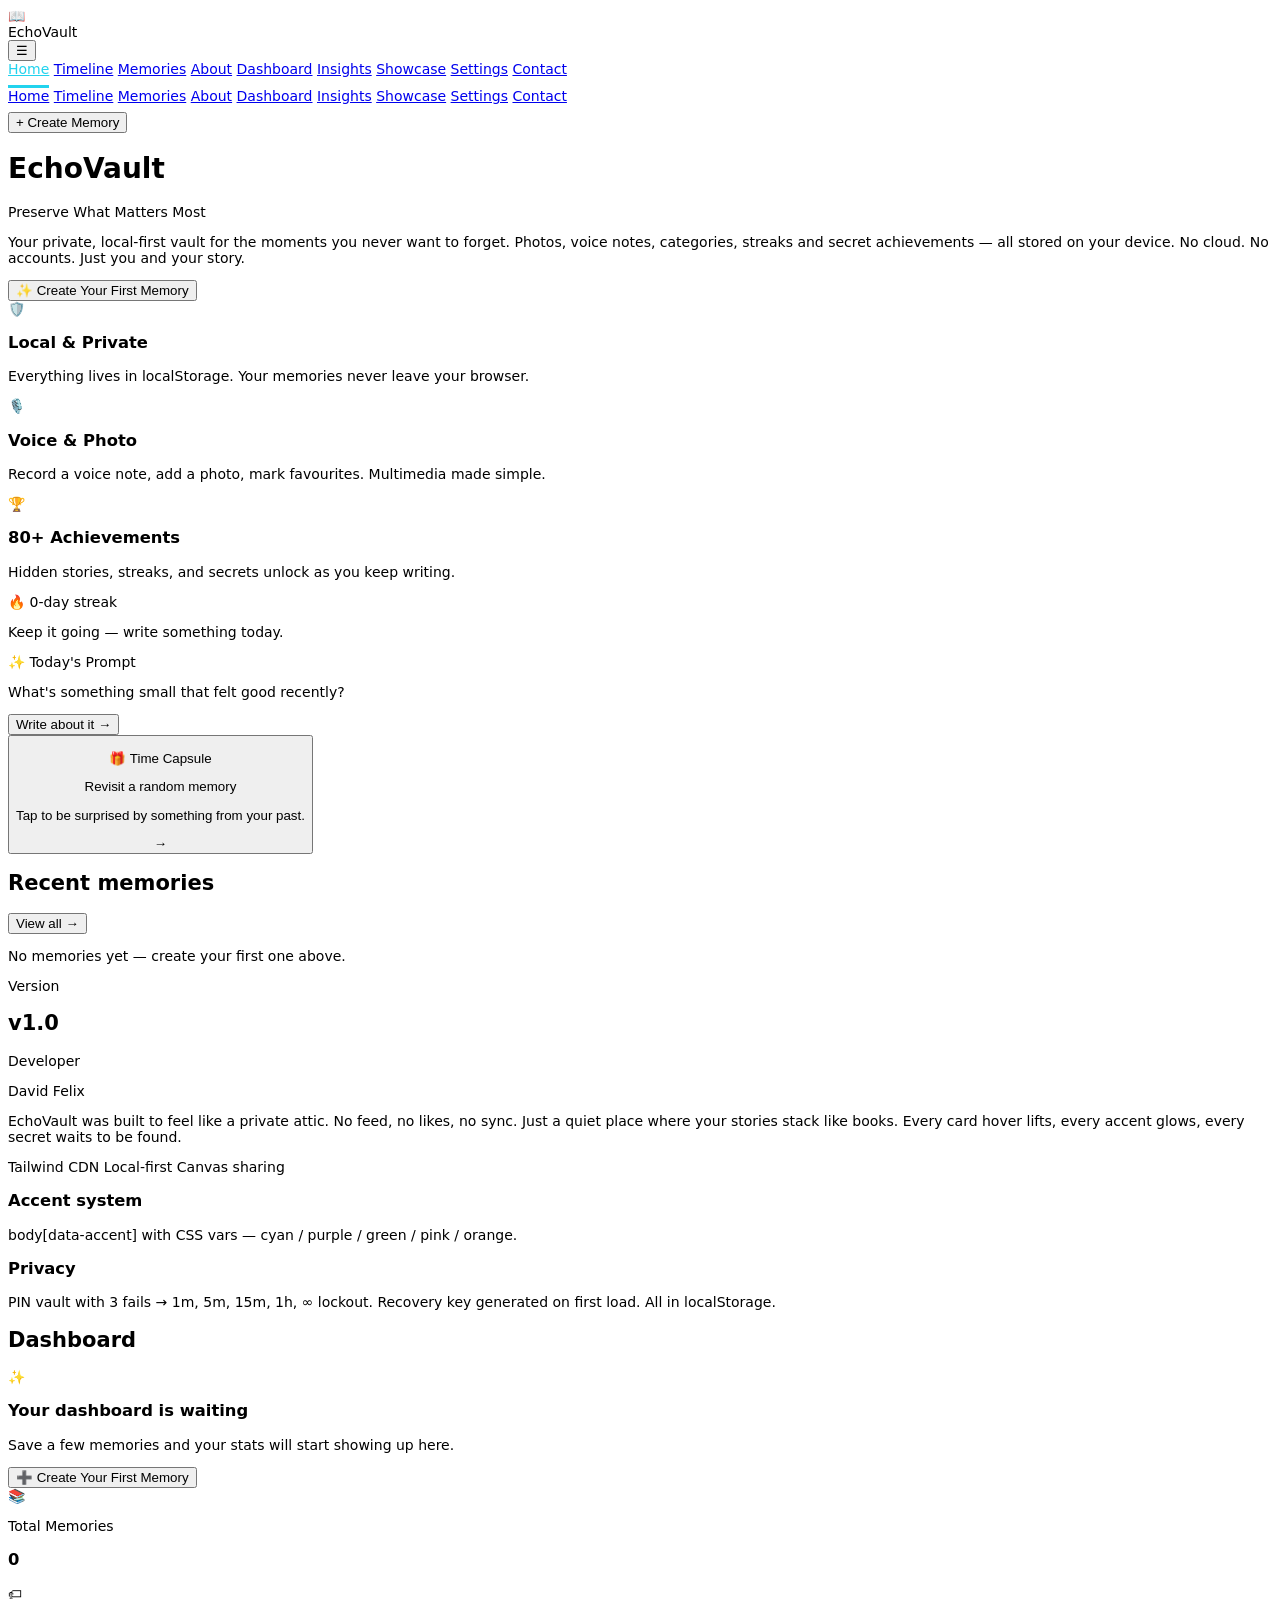
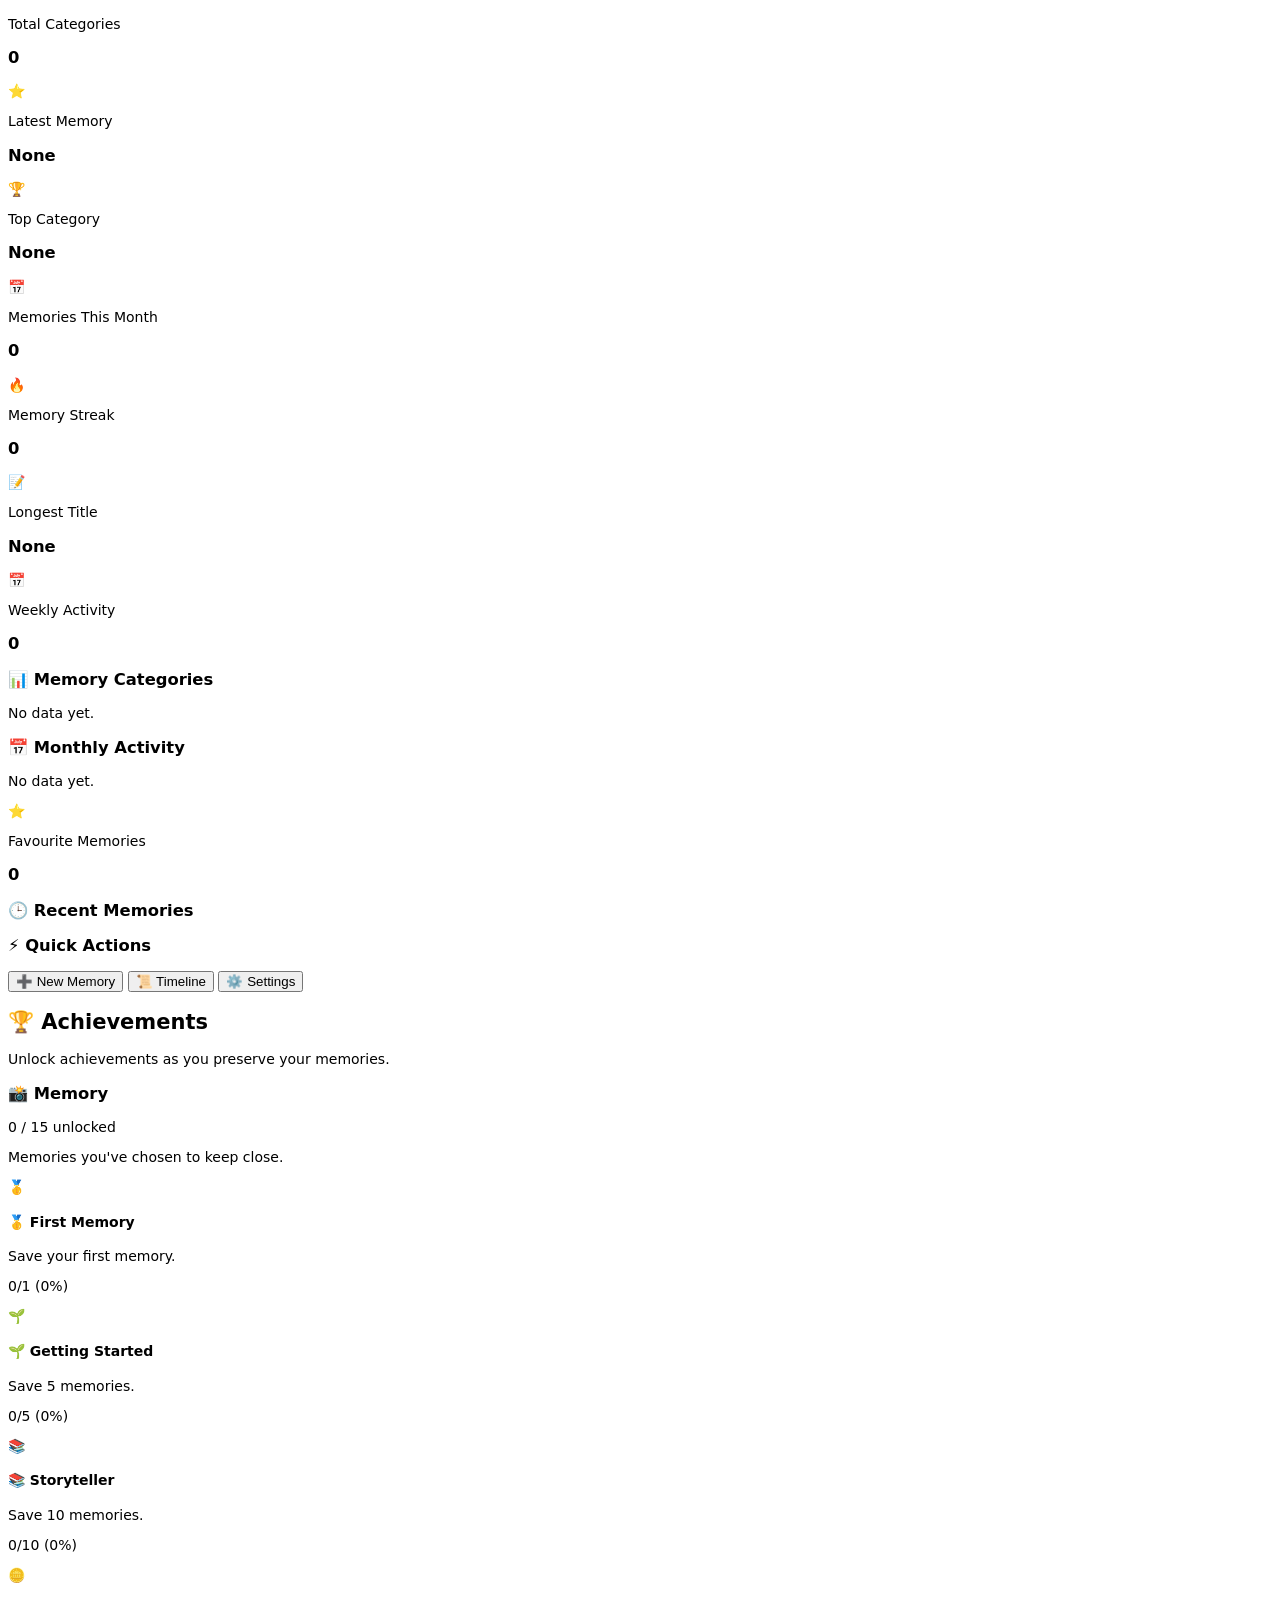
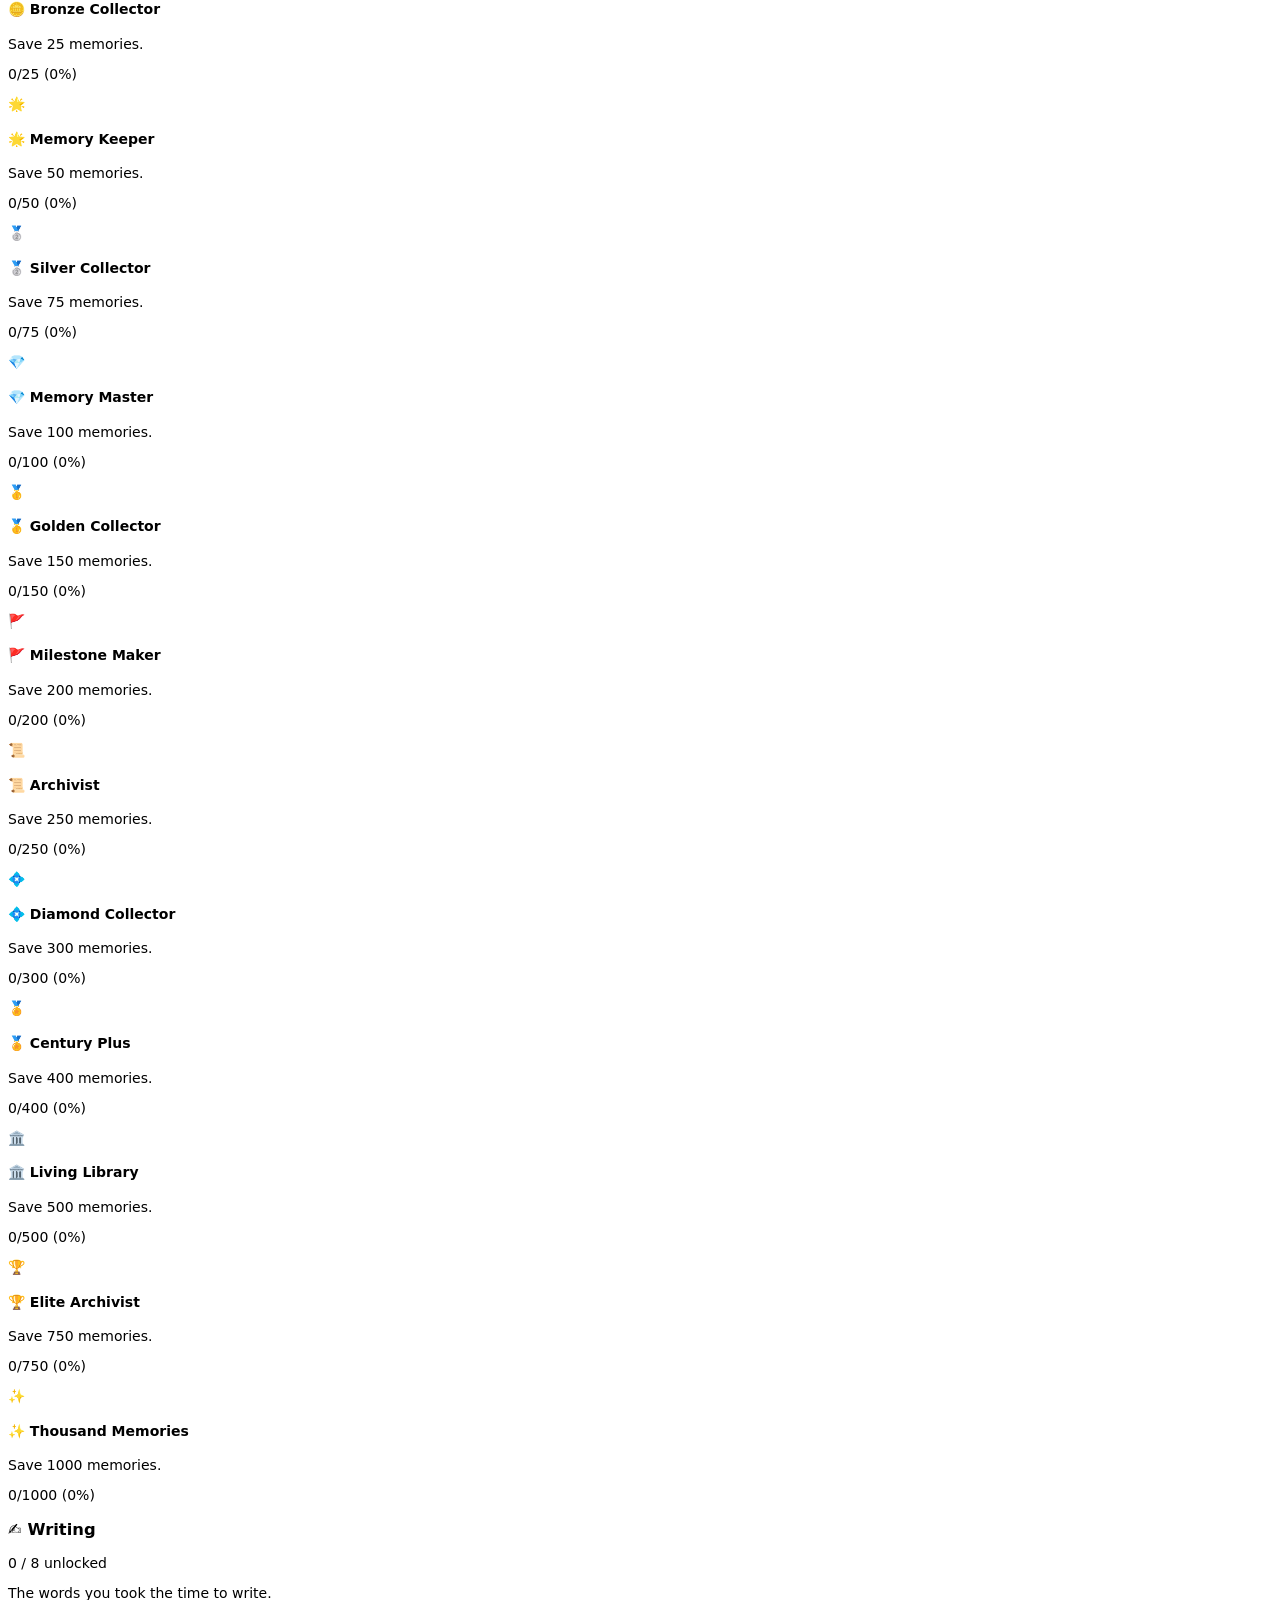
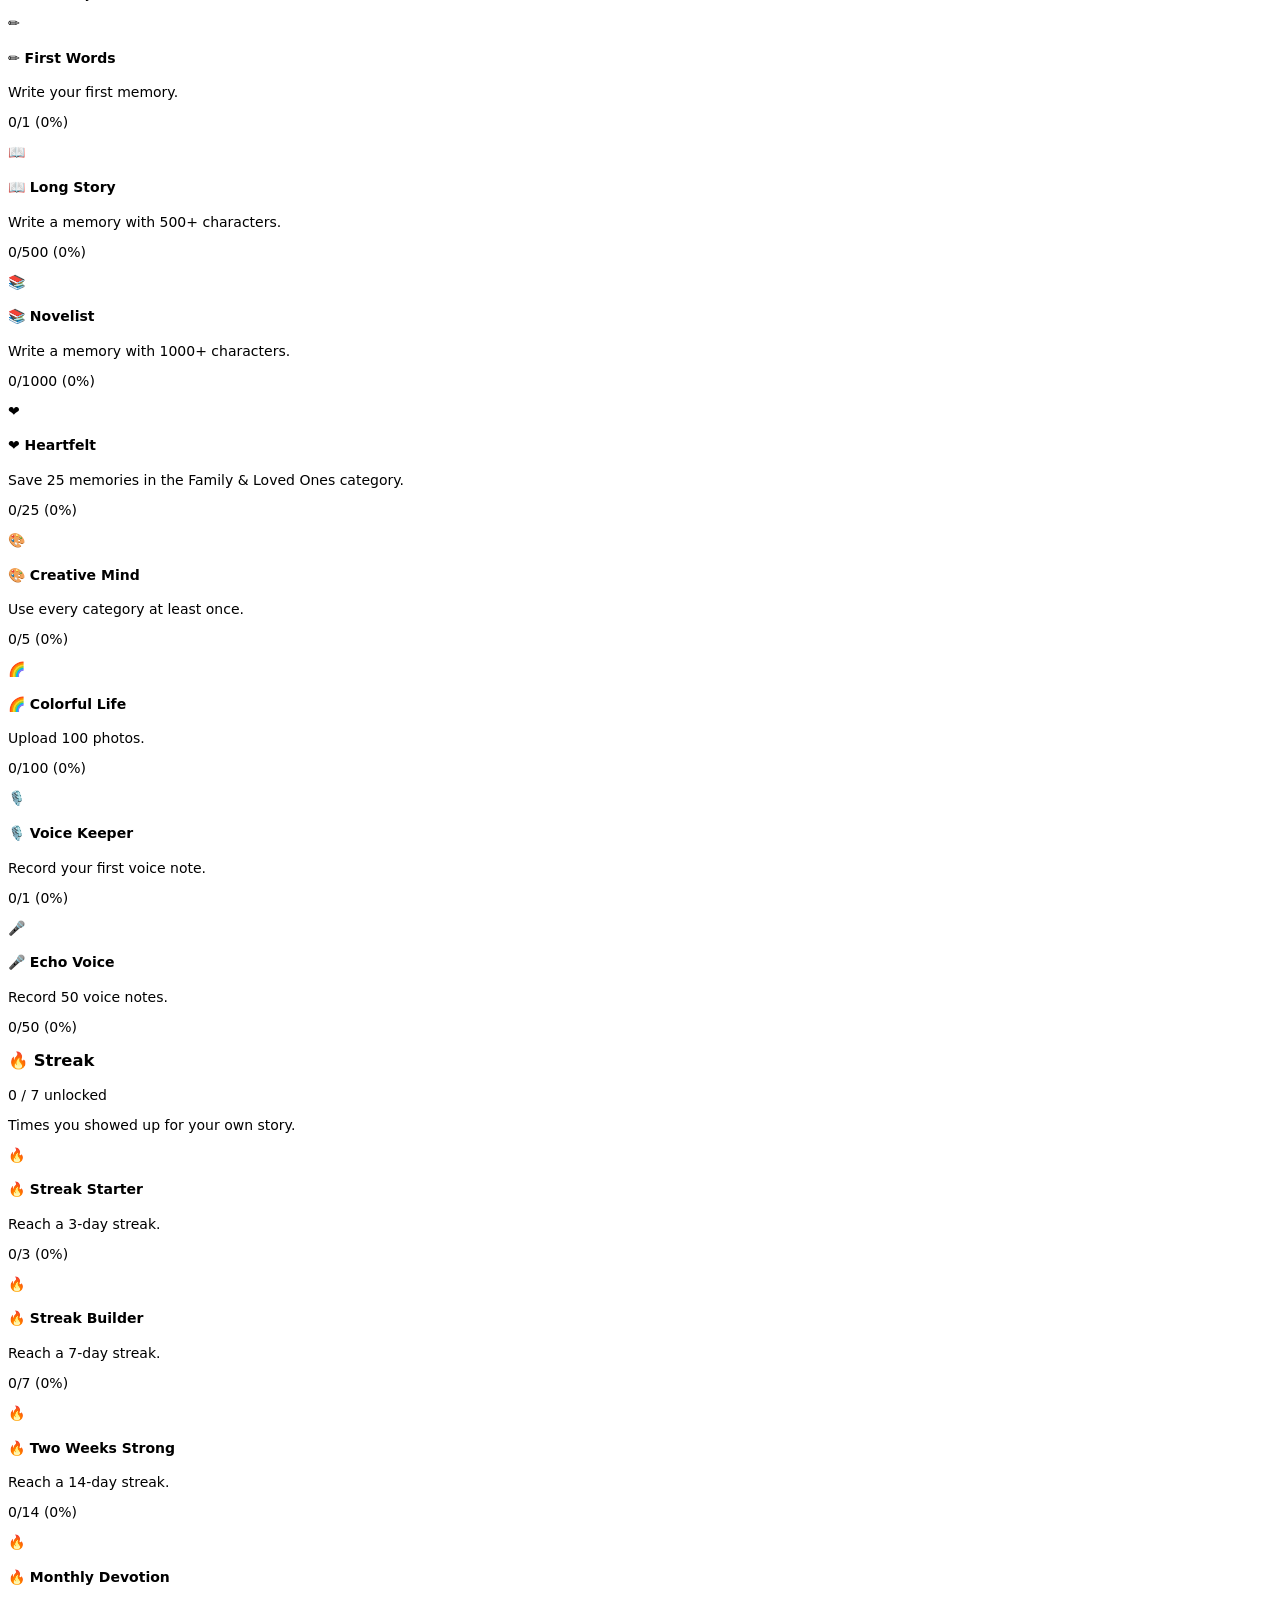
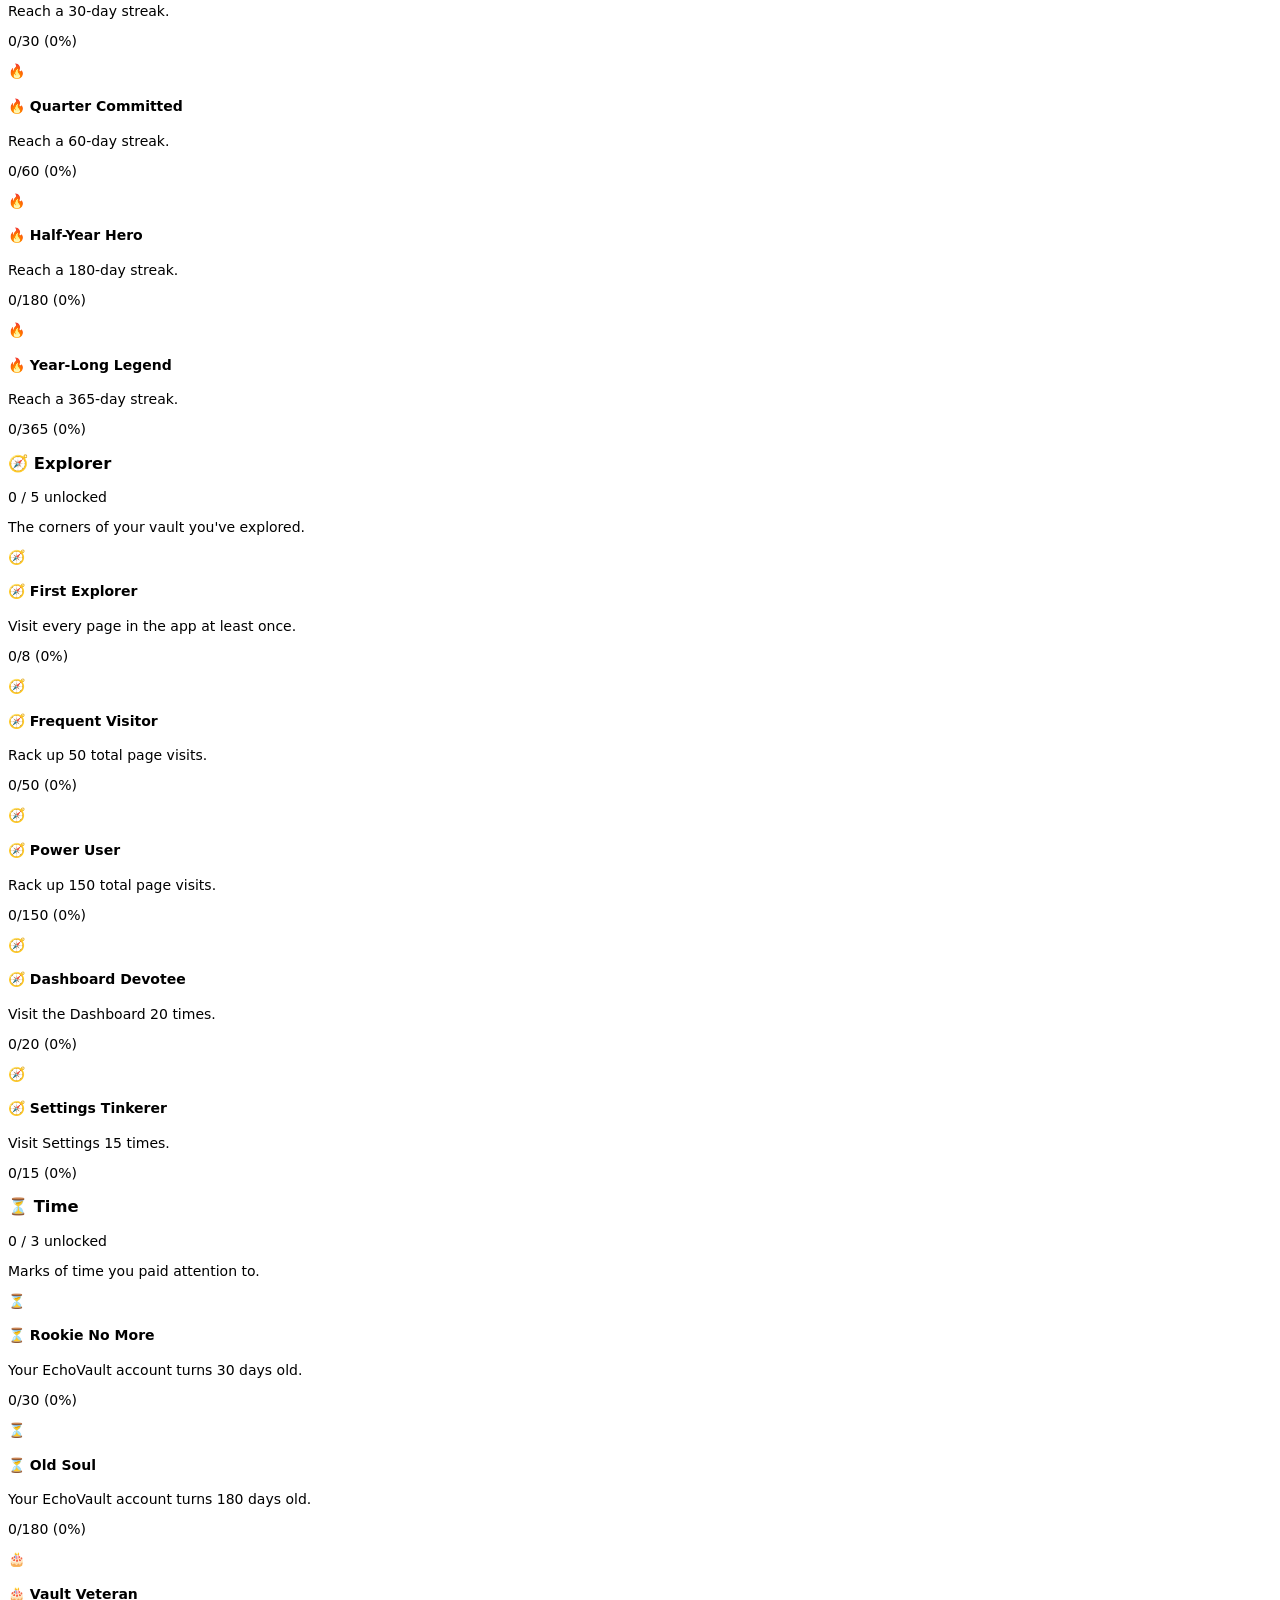
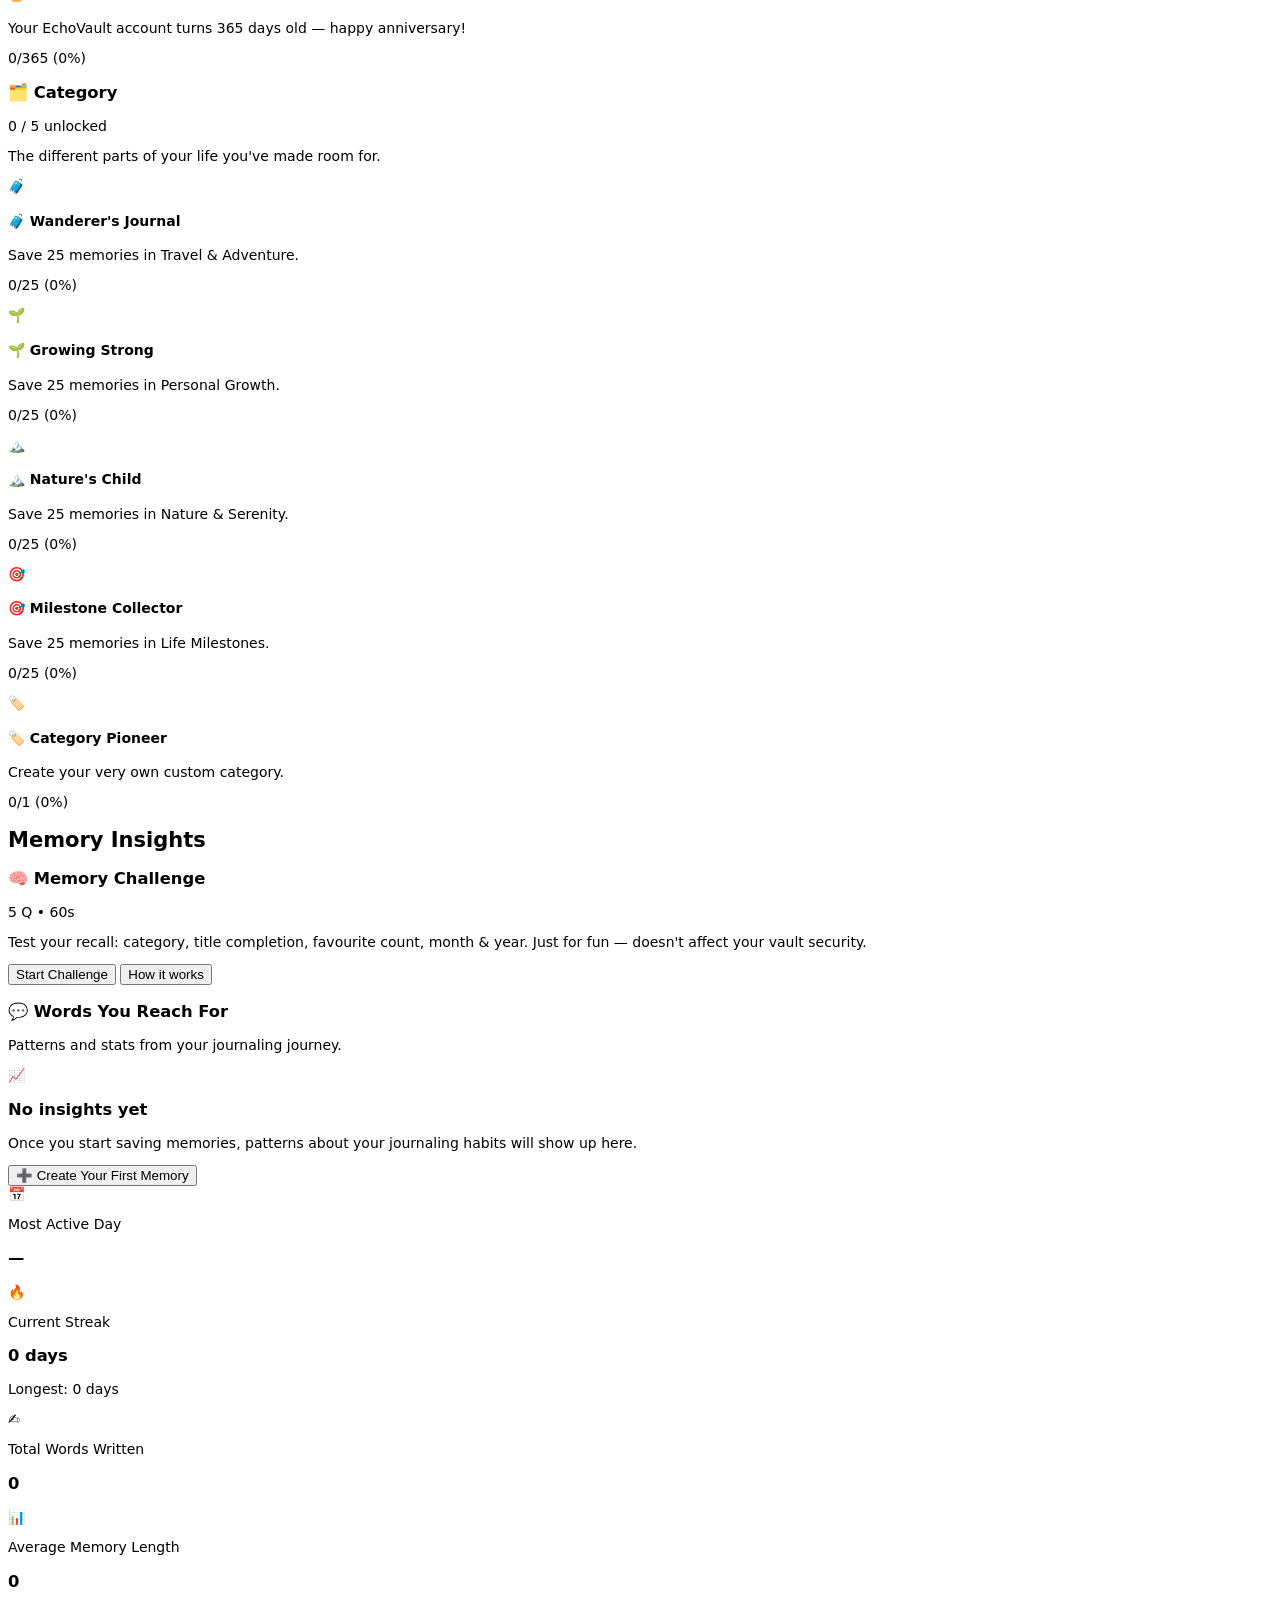
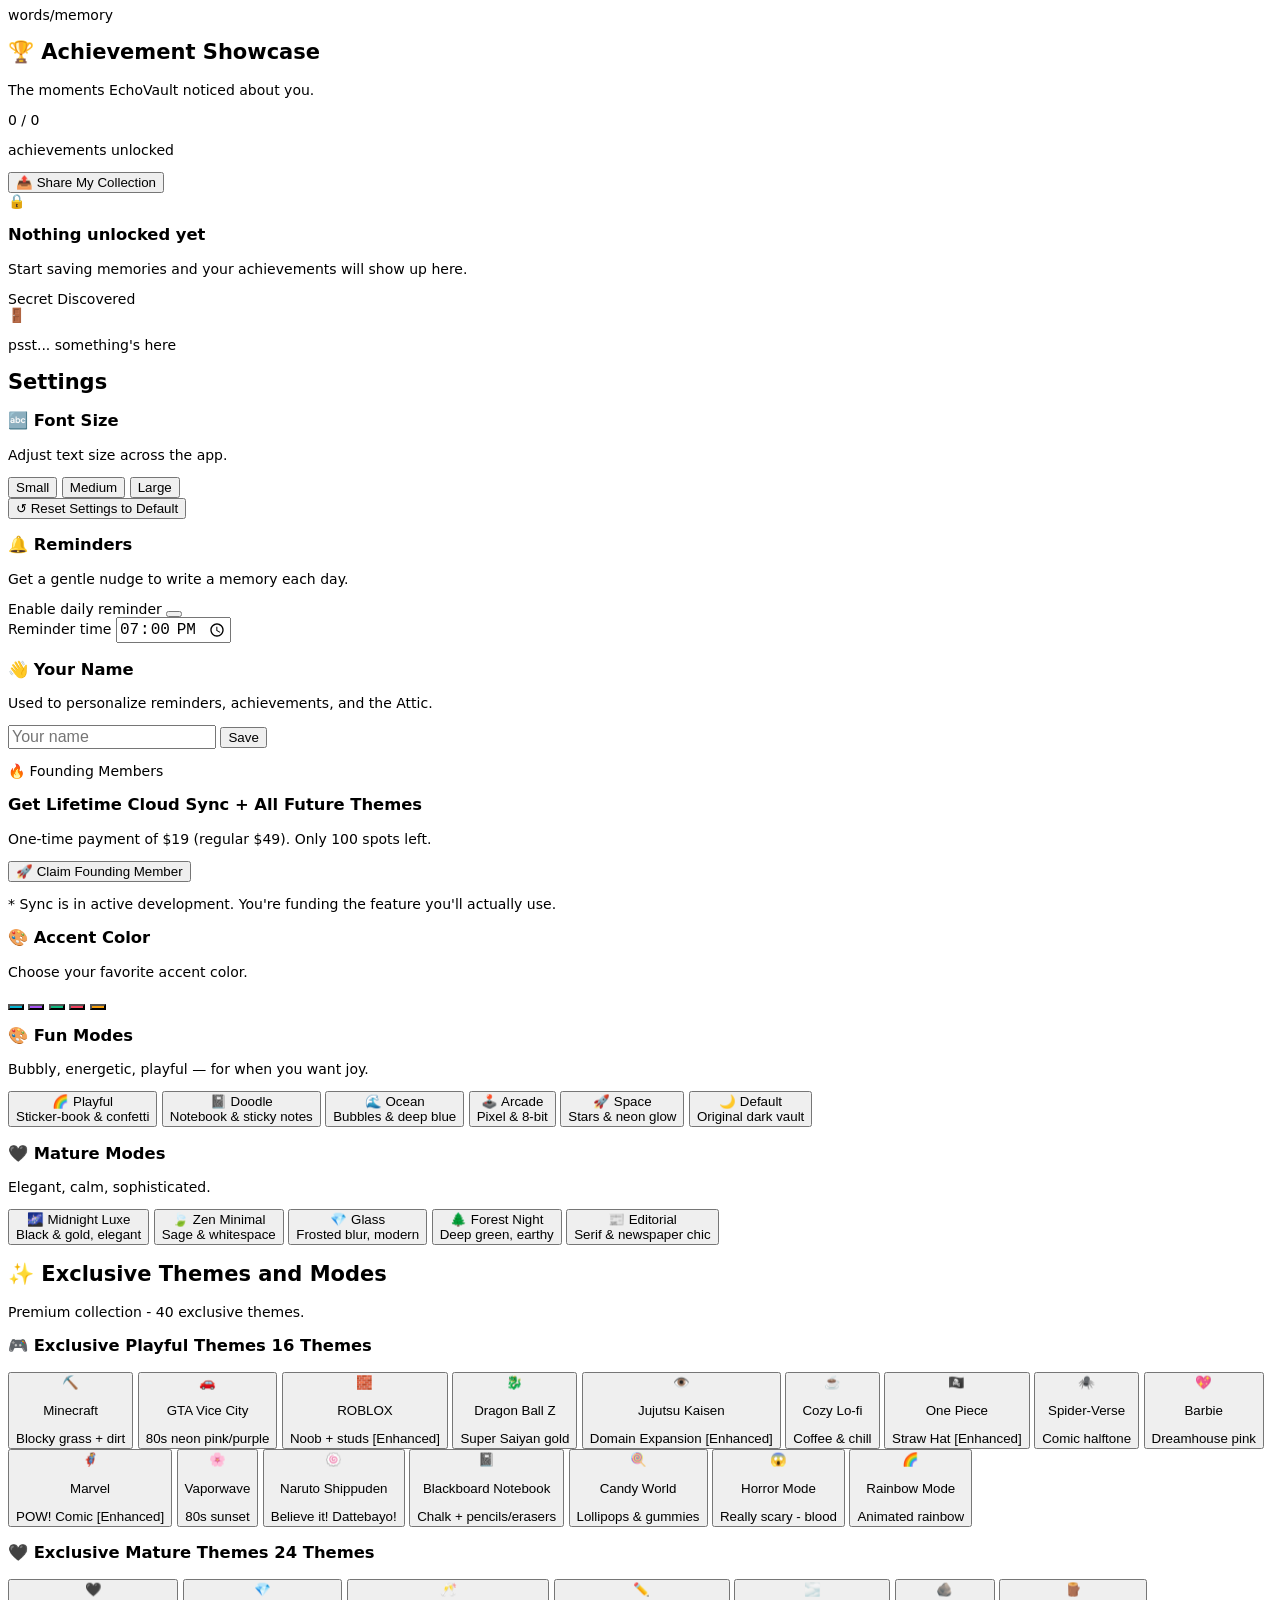
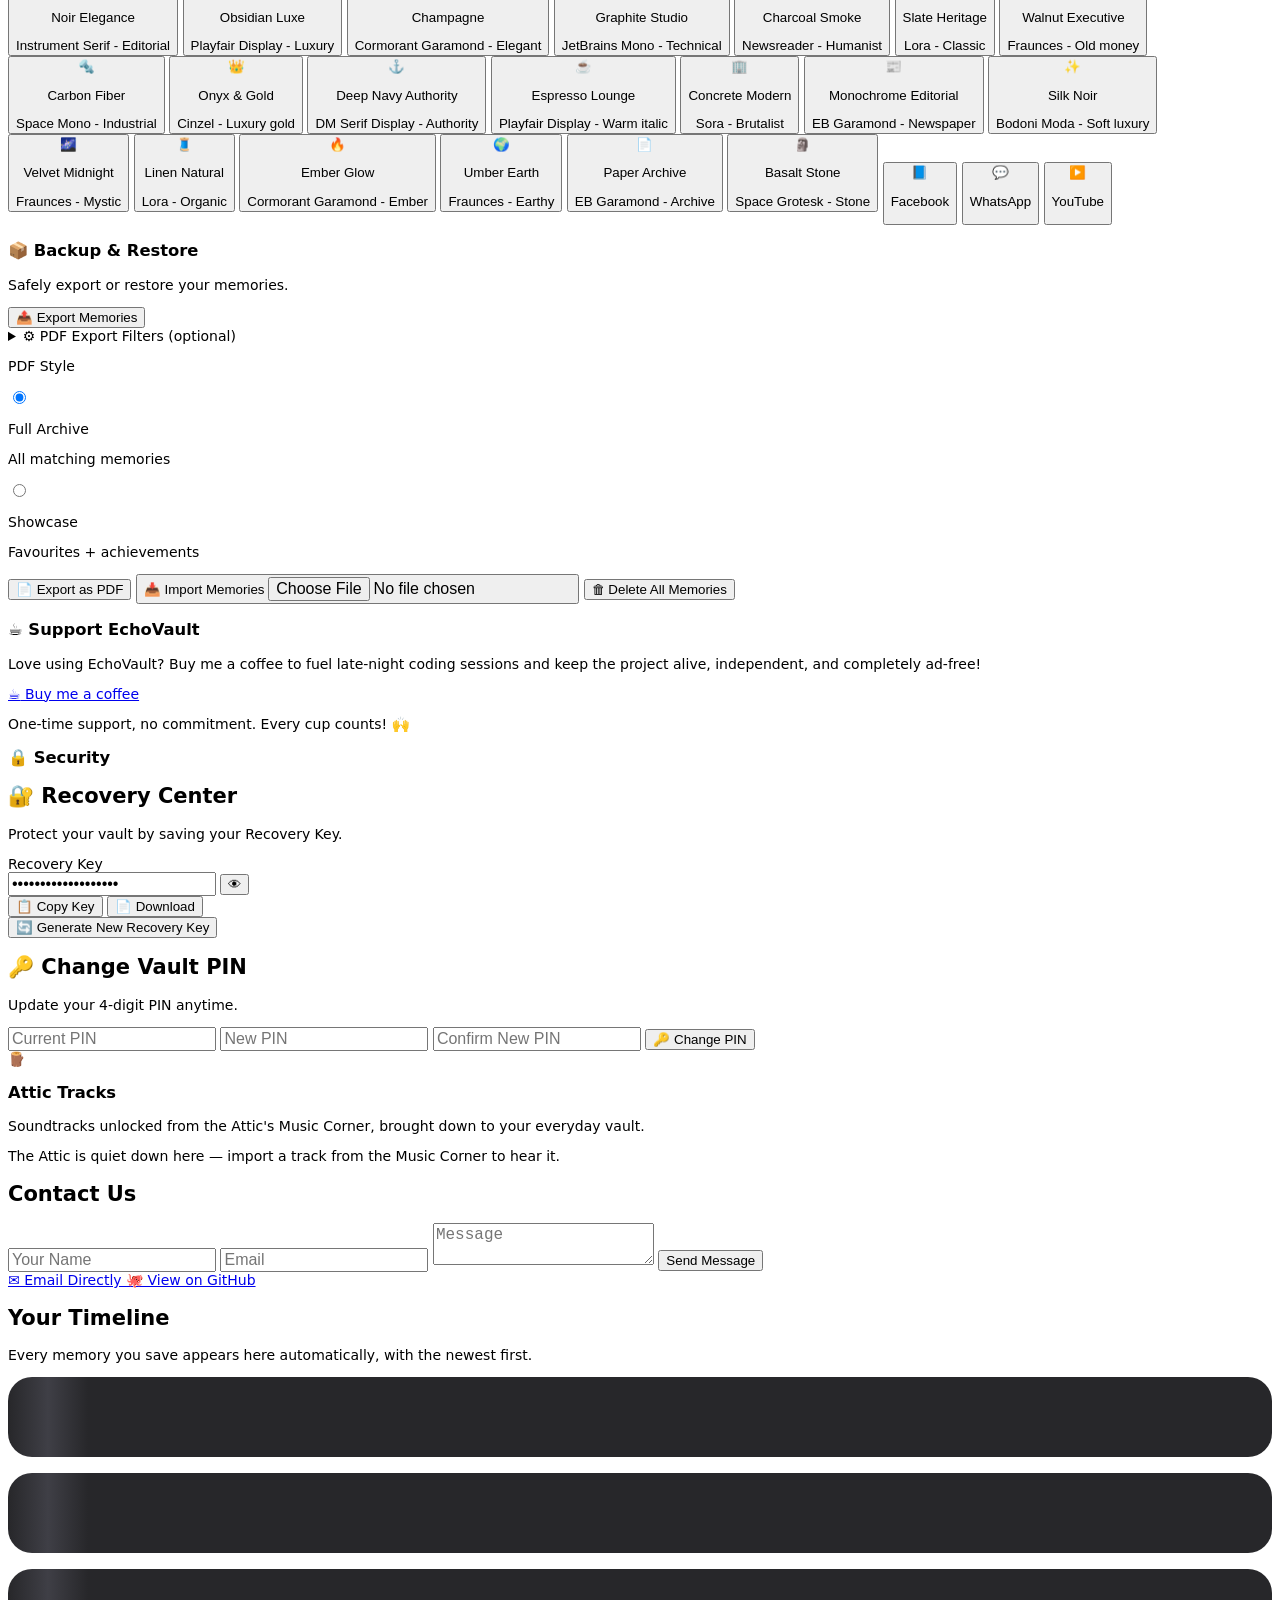
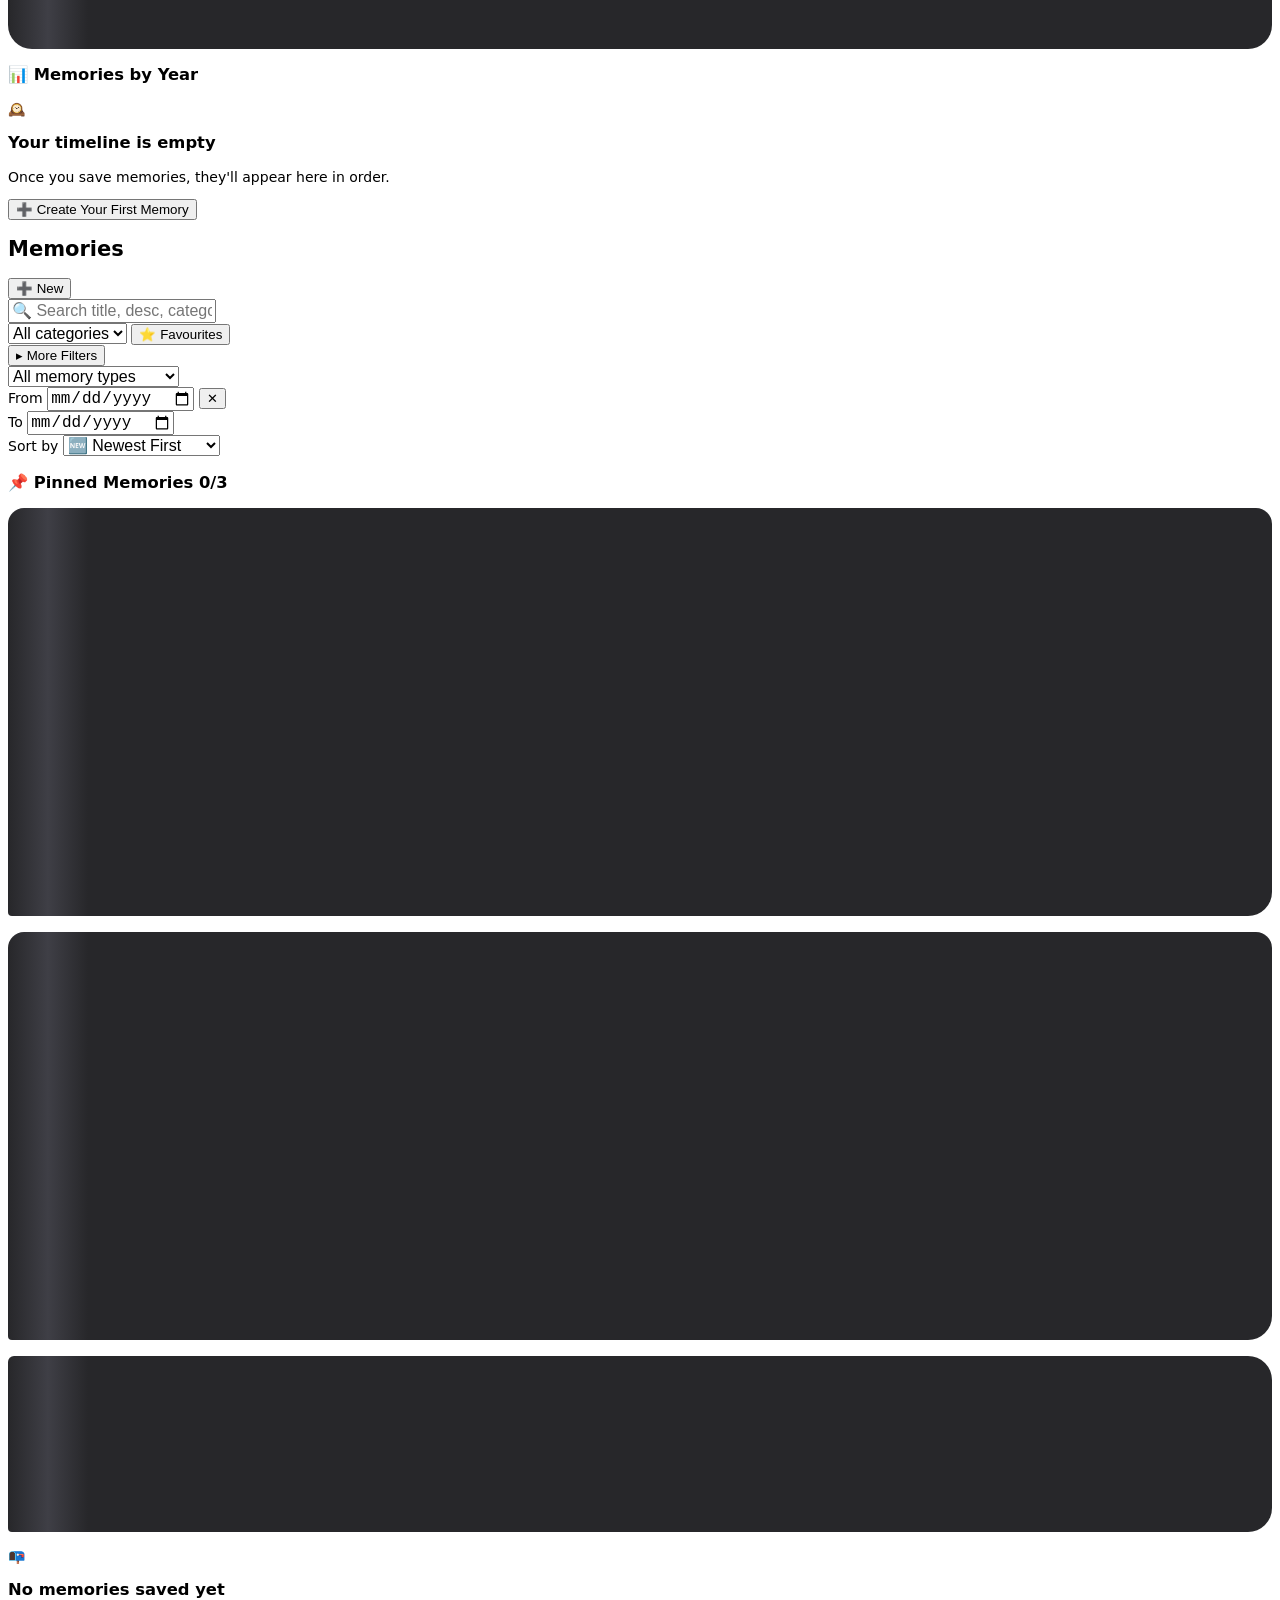
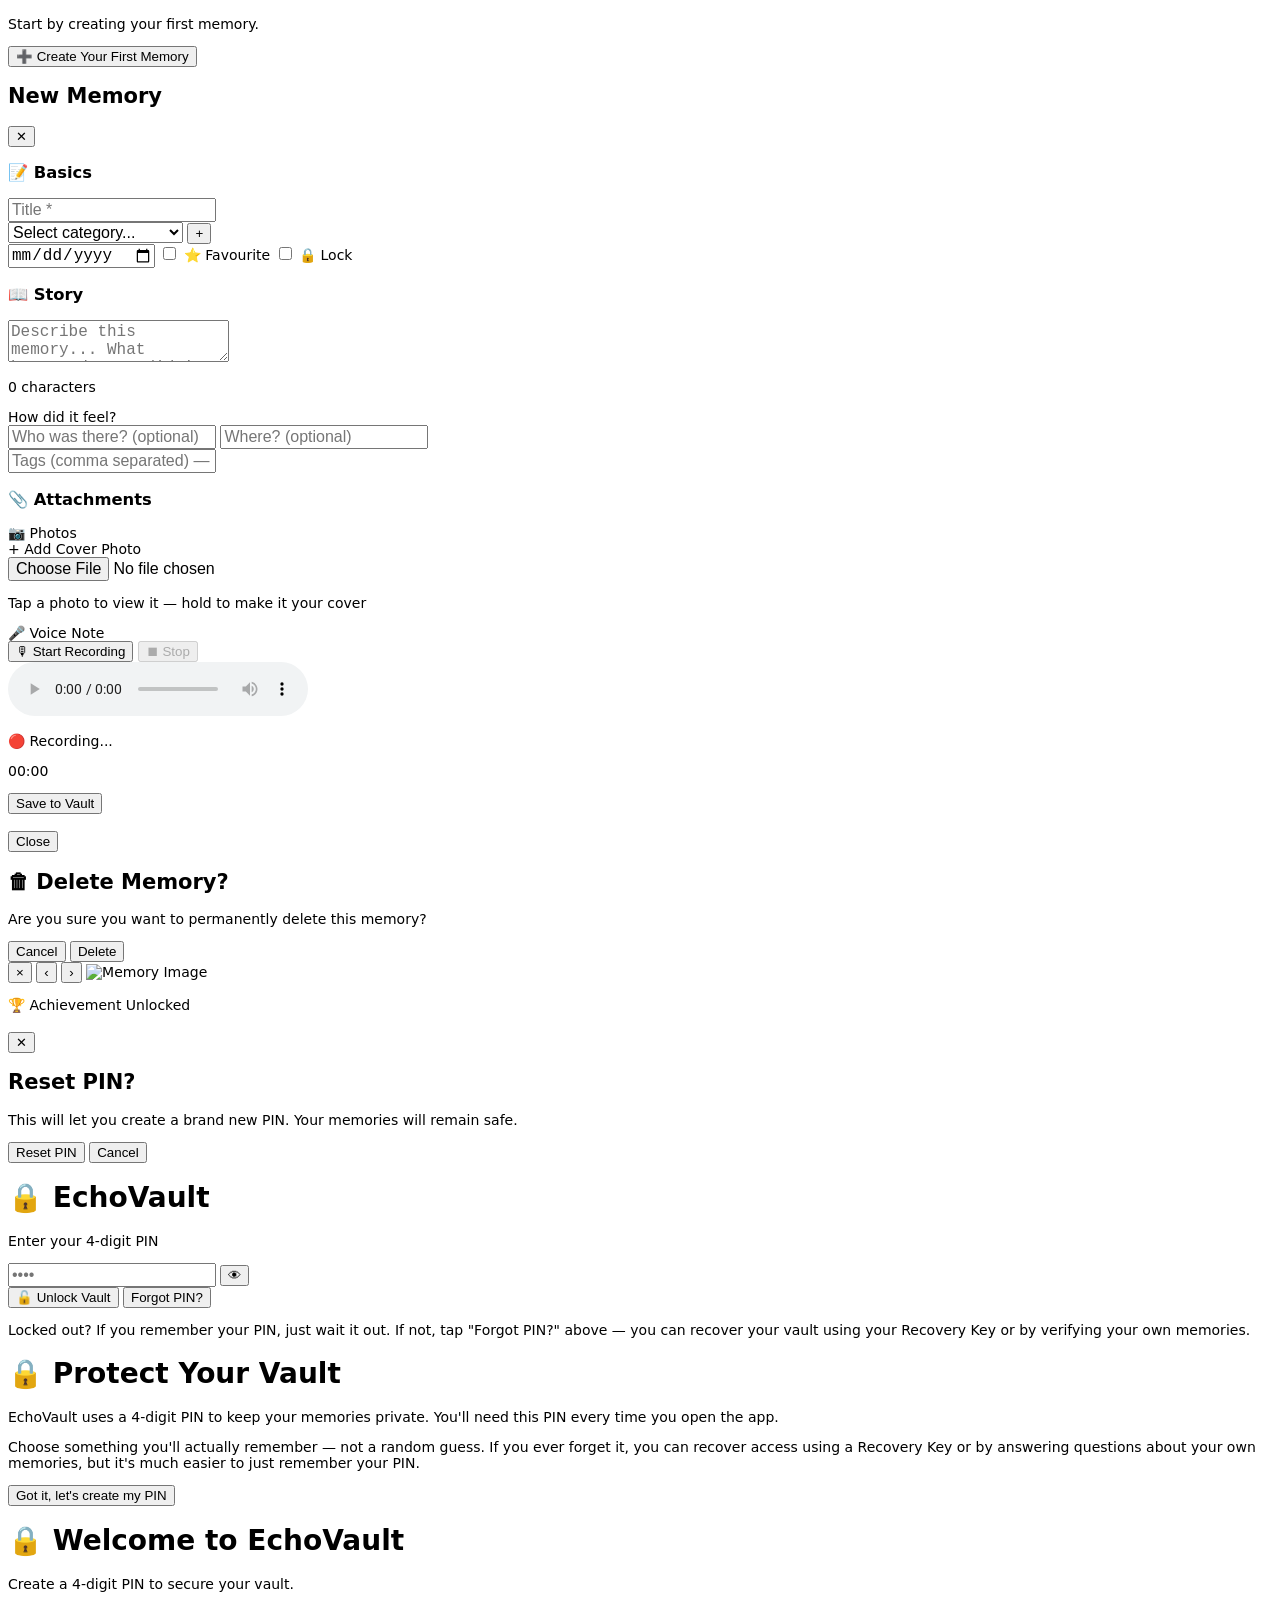
==== commit 8b72b60e: "Rename 1 index.html to index.html" ====
--- a/index.html
+++ b/index.html
@@ -667,34 +667,7 @@
     <p class="text-zinc-400 mt-2">Start saving memories and your achievements will show up here.</p>
 </div>
 
-<div
-id="achievementPreviewModal"
-class="fixed inset-0 bg-black/90 hidden items-center justify-center z-50 p-4" onclick="closeModalOnOverlay(event)">
-
-    <div class="bg-zinc-900 border border-zinc-700 rounded-3xl p-6 w-full max-w-sm text-center">
-
-        <img id="achievementPreviewImage" class="w-full rounded-2xl" alt="Achievement card preview">
-
-        <div class="flex gap-3 mt-5">
-            <button
-                onclick="closeAchievementPreview()"
-                class="flex-1 bg-zinc-800 hover:bg-zinc-700 rounded-xl py-3 transition">
-                Close
-            </button>
-            <button
-                id="achievementPreviewShareBtn"
-                class="flex-1 bg-cyan-500 hover:bg-cyan-400 text-black font-semibold rounded-xl py-3 transition">
-                📤 Share
-            </button>
-        </div>
-
-    </div>
-
-</div>
-
-
 <div id="showcaseGrid" class="grid grid-cols-1 sm:grid-cols-2 lg:grid-cols-3 gap-4"></div>
-
 <div id="atticDoorContainer" class="hidden relative mt-10 flex flex-col items-center">
   <div id="atticDoorNewBadge" class="absolute -top-3 -right-3 bg-amber-400 text-black text-[10px] font-bold px-2 py-1 rounded-full rotate-12 shadow-lg">
     Secret Discovered
@@ -1251,63 +1224,9 @@
 <!-- ========================= -->
 <!-- Delete All Memories Modal -->
 <!-- ========================= -->
-<div id="deleteAllModal" class="hidden fixed inset-0 bg-black/70 flex items-center justify-center z-50 p-6" onclick="closeModalOnOverlay(event)">
-
-    <div class="bg-zinc-900 border border-red-600 rounded-3xl p-8 max-w-md w-full">
-
-        <div id="deleteAllStep1">
-
-            <h3 class="text-xl font-bold text-red-500">⚠️ Delete All Memories?</h3>
-
-            <p class="text-zinc-400 mt-3">
-                This will permanently delete all of your saved memories. This cannot be undone.
-            </p>
-
-            <p class="text-zinc-400 mt-3">
-                Deleting all memories will also delete all achievements. Do you still want to proceed?
-            </p>
-
-            <div class="grid grid-cols-2 gap-3 mt-6">
-                <button onclick="closeDeleteAllModal()" class="bg-zinc-800 hover:bg-zinc-700 rounded-xl py-3">Cancel</button>
-                <button onclick="showDeleteAllStep2()" class="bg-red-600 hover:bg-red-500 rounded-xl py-3">Yes, Continue</button>
-            </div>
-
-        </div>
-
-        <div id="deleteAllStep2" class="hidden">
-
-            <h3 class="text-xl font-bold text-red-500">Confirm Identity</h3>
-
-            <p class="text-zinc-400 mt-2">Choose how you'd like to confirm this action.</p>
-
-            <div class="grid grid-cols-2 gap-3 mt-4">
-                <button id="deleteAllTabPin" onclick="setDeleteAllMethod('pin')" class="bg-cyan-500 text-black rounded-xl py-2 font-semibold">🔑 Use PIN</button>
-                <button id="deleteAllTabRecovery" onclick="setDeleteAllMethod('recovery')" class="bg-zinc-800 rounded-xl py-2">🔐 Use Recovery Key</button>
-            </div>
-
-            <input
-                id="deleteAllConfirmInput"
-                type="password"
-                placeholder="Enter Vault PIN"
-                class="w-full bg-zinc-800 rounded-xl p-4 text-center tracking-widest mt-4">
-
-            <p id="deleteAllError" class="text-red-500 text-sm mt-2 hidden">Incorrect. Try again.</p>
-
-            <div class="grid grid-cols-2 gap-3 mt-6">
-                <button onclick="closeDeleteAllModal()" class="bg-zinc-800 hover:bg-zinc-700 rounded-xl py-3">Cancel</button>
-                <button onclick="confirmDeleteAll()" class="bg-red-600 hover:bg-red-500 rounded-xl py-3">🗑 Delete Everything</button>
-            </div>
-
-        </div>
-
-    </div>
-
-</div>
-
 <!-- ========================= -->
 <!-- Recovery Center -->
 <!-- ========================= -->
-
 <div class="mt-10 bg-zinc-900 border border-zinc-700 rounded-3xl p-8">
 
     <h2 class="text-2xl font-bold text-cyan-400">
@@ -1475,12 +1394,19 @@
 
 <div class="bg-zinc-900 border border-zinc-700 rounded-3xl p-8 flex flex-col sm:flex-row gap-4">
 
-      <a
+ <a
         href="mailto:echovault780@gmail.com"
         class="flex-1 text-center bg-zinc-800 hover:bg-zinc-700 py-4 rounded-2xl transition">
         ✉️ Email Directly
     </a>
 
+      <a
+        href="https://github.com/davidfelixc63-glitch/EchoVault-"
+        target="_blank"
+        rel="noopener"
+        class="flex-1 text-center bg-zinc-800 hover:bg-zinc-700 py-4 rounded-2xl transition">
+        🐙 View on GitHub
+    </a>
 
 </div>
 
@@ -1691,12 +1617,11 @@
                     </button>
                 </div>
 
-                <div class="flex gap-3 items-center">
+                <div class="flex flex-wrap gap-3 items-center">
                     <input
                         id="memoryDate"
                         type="date"
                         class="flex-1 bg-zinc-800 border border-zinc-600 rounded-2xl px-5 py-4 text-white">
-
                     <label class="flex items-center gap-2 bg-zinc-800 border border-zinc-600 rounded-2xl px-5 py-4 cursor-pointer">
                         <input id="memoryFavourite" type="checkbox" class="w-5 h-5">
                         <span class="text-white text-sm">⭐ Favourite</span>
@@ -1730,18 +1655,18 @@
             </div>
 
             <div class="flex gap-3 mb-4">
-                <input
+               <input
                     id="memoryPeople"
                     type="text"
                     placeholder="Who was there? (optional)"
-                    class="flex-1 bg-zinc-800 border border-zinc-600 rounded-2xl px-5 py-4 text-sm">
+                    class="flex-1 min-w-0 bg-zinc-800 border border-zinc-600 rounded-2xl px-5 py-4 text-sm">
 
                 <input
                     id="memoryPlace"
                     type="text"
                     placeholder="Where? (optional)"
-                    class="flex-1 bg-zinc-800 border border-zinc-600 rounded-2xl px-5 py-4 text-sm">
-            </div>
+                    class="flex-1 min-w-0 bg-zinc-800 border border-zinc-600 rounded-2xl px-5 py-4 text-sm">
+                    </div>
 
 <input
                 id="memoryTags"
@@ -1941,13 +1866,10 @@
             🏆 Achievement Unlocked
         </p>
         
-        <h4 id="achievementToastTitle" class="font-bold text-white text-lg leading-tight mt-1"></h4>
-        <p id="achievementToastDesc" class="text-zinc-400 text-sm mt-1"></p>
-    </div>
-
-<h4 id="achievementToastTitle" class="font-bold text-white text-lg leading-tight mt-1"></h4>
-<p id="achievementToastDesc" class="text-zinc-400 text-sm mt-1"></p>
-<p id="achievementToastName" class="text-zinc-500 text-xs mt-2 hidden"></p>
+        <h4 id="achievementToastTitle" class="font-bold text-white text-lg leading-tight mt-1.5"></h4>
+        <p id="achievementToastDesc" class="text-zinc-400 text-sm mt-1.5 leading-snug"></p>
+        <p id="achievementToastName" class="text-zinc-500 text-xs mt-2.5 hidden"></p>
+    </div>
 
   <button
         onclick="dismissAchievementToast()"
@@ -2554,6 +2476,84 @@
 <script src="Attic/attic.js"></script>
 <script src="achievements.js"></script>
 <script src="Attic/riddle-data.js"></script>
+<div
+id="achievementPreviewModal"
+class="fixed inset-0 bg-black/90 hidden items-center justify-center z-50 p-4" onclick="closeModalOnOverlay(event)">
+
+    <div class="bg-zinc-900 border border-zinc-700 rounded-3xl p-6 w-full max-w-sm text-center">
+
+        <img id="achievementPreviewImage" class="w-full rounded-2xl" alt="Achievement card preview">
+
+        <div class="flex gap-3 mt-5">
+            <button
+                onclick="closeAchievementPreview()"
+                class="flex-1 bg-zinc-800 hover:bg-zinc-700 rounded-xl py-3 transition">
+                Close
+            </button>
+            <button
+                id="achievementPreviewShareBtn"
+                class="flex-1 bg-cyan-500 hover:bg-cyan-400 text-black font-semibold rounded-xl py-3 transition">
+                📤 Share
+            </button>
+        </div>
+
+    </div>
+
+</div>
+
+<div id="deleteAllModal" class="hidden fixed inset-0 bg-black/70 flex items-center justify-center z-50 p-6" onclick="closeModalOnOverlay(event)">
+
+    <div class="bg-zinc-900 border border-red-600 rounded-3xl p-8 max-w-md w-full">
+
+        <div id="deleteAllStep1">
+
+            <h3 class="text-xl font-bold text-red-500">⚠️ Delete All Memories?</h3>
+
+            <p class="text-zinc-400 mt-3">
+                This will permanently delete all of your saved memories. This cannot be undone.
+            </p>
+
+            <p class="text-zinc-400 mt-3">
+                Deleting all memories will also delete all achievements. Do you still want to proceed?
+            </p>
+
+            <div class="grid grid-cols-2 gap-3 mt-6">
+                <button onclick="closeDeleteAllModal()" class="bg-zinc-800 hover:bg-zinc-700 rounded-xl py-3">Cancel</button>
+                <button onclick="showDeleteAllStep2()" class="bg-red-600 hover:bg-red-500 rounded-xl py-3">Yes, Continue</button>
+            </div>
+
+        </div>
+
+        <div id="deleteAllStep2" class="hidden">
+
+            <h3 class="text-xl font-bold text-red-500">Confirm Identity</h3>
+
+            <p class="text-zinc-400 mt-2">Choose how you'd like to confirm this action.</p>
+
+            <div class="grid grid-cols-2 gap-3 mt-4">
+                <button id="deleteAllTabPin" onclick="setDeleteAllMethod('pin')" class="bg-cyan-500 text-black rounded-xl py-2 font-semibold">🔑 Use PIN</button>
+                <button id="deleteAllTabRecovery" onclick="setDeleteAllMethod('recovery')" class="bg-zinc-800 rounded-xl py-2">🔐 Use Recovery Key</button>
+            </div>
+
+            <input
+                id="deleteAllConfirmInput"
+                type="password"
+                placeholder="Enter Vault PIN"
+                class="w-full bg-zinc-800 rounded-xl p-4 text-center tracking-widest mt-4">
+
+            <p id="deleteAllError" class="text-red-500 text-sm mt-2 hidden">Incorrect. Try again.</p>
+
+            <div class="grid grid-cols-2 gap-3 mt-6">
+                <button onclick="closeDeleteAllModal()" class="bg-zinc-800 hover:bg-zinc-700 rounded-xl py-3">Cancel</button>
+                <button onclick="confirmDeleteAll()" class="bg-red-600 hover:bg-red-500 rounded-xl py-3">🗑 Delete Everything</button>
+            </div>
+
+        </div>
+
+    </div>
+
+</div>
+
 </body>
 </html>
 
--- a/style.css
+++ b/style.css
@@ -0,0 +1,1045 @@
+body {
+    font-family: system-ui, sans-serif;
+}
+
+.nav-link {
+    display: inline-block;
+    padding-bottom: 8px;
+    transition: all 0.2s ease;
+}
+
+.nav-active {
+    color: #22d3ee;
+    border-bottom: 3px solid #22d3ee;
+}
+
+body[data-accent="purple"] .nav-active { color: var(--accent-400) !important; border-bottom-color: var(--accent-400) !important; }
+body[data-accent="green"] .nav-active { color: var(--accent-400) !important; border-bottom-color: var(--accent-400) !important; }
+body[data-accent="pink"] .nav-active { color: var(--accent-400) !important; border-bottom-color: var(--accent-400) !important; }
+body[data-accent="orange"] .nav-active { color: var(--accent-400) !important; border-bottom-color: var(--accent-400) !important; }
+
+html {
+    scroll-behavior: smooth;
+}
+.fade-in {
+    animation: fadeIn 0.35s ease;
+    animation-fill-mode: both;
+}
+
+.stagger-1 {
+    animation-delay: 0.05s;
+}
+
+.stagger-2 {
+    animation-delay: 0.10s;
+}
+
+.stagger-3 {
+    animation-delay: 0.15s;
+}
+.stagger-4 {
+    animation-delay: 0.20s;
+}
+
+.stagger-5 {
+    animation-delay: 0.25s;
+}
+
+@keyframes fadeIn {
+
+from{
+    opacity:0;
+    transform:translateY(15px);
+}
+
+to{
+    opacity:1;
+    transform:translateY(0);
+}
+
+    to {
+        opacity: 1;
+        transform: translateY(0);
+    }
+
+}
+
+button {
+    transition: all 0.15s ease;
+}
+
+button:hover {
+    transform: translateY(-2px);
+}
+
+button:active {
+    transform: scale(.96);
+}
+
+#togglePin,
+#togglePin:hover,
+#togglePin:active {
+    transform: none !important;
+    transition: none !important;
+}
+
+.memory-card {
+    transition: all .3s ease;
+}
+
+.memory-card:hover {
+    transform: translateY(-6px);
+    box-shadow: 0 0 25px rgba(34,211,238,.2);
+}
+.memory-card img {
+    transition: transform .4s ease;
+}
+
+.memory-card:hover img {
+    transform: scale(1.03);
+}
+.modal-content {
+    animation: modalPop 0.28s ease;
+}
+
+@keyframes modalPop {
+    from {
+        opacity: 0;
+        transform: scale(0.95);
+    }
+
+    to {
+        opacity: 1;
+        transform: scale(1);
+    }
+}
+
+body[data-font-size="small"] {
+    font-size: 12px;
+}
+
+body[data-font-size="medium"] {
+    font-size: 14px;
+}
+
+body[data-font-size="large"] {
+    font-size: 17px;
+}
+
+/* Keep form fields at a readable, zoom-safe size regardless of the
+   accessibility Font Size setting above — inputs under 16px trigger
+   an automatic zoom-in on iOS Safari whenever they're tapped. */
+input, textarea, select {
+    font-size: 16px;
+}
+
+
+/* ===== Accent Color System ===== */
+
+body[data-accent="purple"] {
+    --accent-300: #d8b4fe;
+    --accent-400: #c084fc;
+    --accent-500: #a855f7;
+    --accent-600: #9333ea;
+    --accent-900: #581c87;
+}
+
+body[data-accent="green"] {
+    --accent-300: #6ee7b7;
+    --accent-400: #34d399;
+    --accent-500: #10b981;
+    --accent-600: #059669;
+    --accent-900: #064e3b;
+}
+
+body[data-accent="pink"] {
+    --accent-300: #fda4af;
+    --accent-400: #fb7185;
+    --accent-500: #f43f5e;
+    --accent-600: #e11d48;
+    --accent-900: #881337;
+}
+
+body[data-accent="orange"] {
+    --accent-300: #fcd34d;
+    --accent-400: #fbbf24;
+    --accent-500: #f59e0b;
+    --accent-600: #d97706;
+    --accent-900: #78350f;
+}
+
+
+
+body[data-accent]:not([data-accent="cyan"]) .text-cyan-300 { color: var(--accent-300) !important; }
+body[data-accent]:not([data-accent="cyan"]) .text-cyan-400 { color: var(--accent-400) !important; }
+body[data-accent]:not([data-accent="cyan"]) .text-cyan-500 { color: var(--accent-500) !important; }
+
+body[data-accent]:not([data-accent="cyan"]) .bg-cyan-400 { background-color: var(--accent-400) !important; }
+body[data-accent]:not([data-accent="cyan"]) .bg-cyan-500 { background-color: var(--accent-500) !important; }
+body[data-accent]:not([data-accent="cyan"]) .bg-cyan-600 { background-color: var(--accent-600) !important; }
+body[data-accent]:not([data-accent="cyan"]) .bg-cyan-900 { background-color: var(--accent-900) !important; }
+
+body[data-accent]:not([data-accent="cyan"]) .border-cyan-500 { border-color: var(--accent-500) !important; }
+
+body[data-accent]:not([data-accent="cyan"]) .hover\:bg-cyan-400:hover { background-color: var(--accent-400) !important; }
+body[data-accent]:not([data-accent="cyan"]) .hover\:bg-cyan-500:hover { background-color: var(--accent-500) !important; }
+body[data-accent]:not([data-accent="cyan"]) .hover\:text-cyan-300:hover { color: var(--accent-300) !important; }
+body[data-accent]:not([data-accent="cyan"]) .hover\:text-cyan-400:hover { color: var(--accent-400) !important; }
+body[data-accent]:not([data-accent="cyan"]) .hover\:border-cyan-500:hover { border-color: var(--accent-500) !important; }
+body[data-accent]:not([data-accent="cyan"]) .focus\:border-cyan-500:focus { border-color: var(--accent-500) !important; }
+body[data-accent]:not([data-accent="cyan"]) .from-cyan-500 { --tw-gradient-from: var(--accent-500) !important; --tw-gradient-to: rgb(255 255 255 / 0) !important; --tw-gradient-stops: var(--tw-gradient-from), var(--tw-gradient-to) !important; }
+
+
+/* ===================================================
+   DAY 3: MOBILE TOUCH & ZOOM FIXES
+   =================================================== */
+
+/* 1. Remove the default tap highlight on mobile (the gray flash) */
+* {
+    -webkit-tap-highlight-color: transparent;
+}
+
+/* Prevent selection on ALL UI elements */
+button, a, .nav-link, .pin-btn, .mood-btn, .theme-btn, [onclick] {
+    -webkit-user-select: none;
+    user-select: none;
+}
+
+/* But allow selection on memory text content */
+.memory-card p,
+.memory-card h3,
+#modalDescription,
+#memoryViewerContent p,
+#timelineList p {
+    -webkit-user-select: text;
+    user-select: text;
+}
+
+/* Prevent image selection on long-press */
+img {
+    -webkit-user-drag: none;
+    user-drag: none;
+    -webkit-touch-callout: none;
+    pointer-events: auto;
+}
+
+
+/* 3. Remove the 300ms click delay on mobile */
+button,
+a,
+.pin-btn,
+.mood-btn,
+.theme-btn,
+[onclick] {
+    touch-action: manipulation;
+}
+
+/* 4. Prevent zoom on double-tap (but allow pinch zoom) */
+input,
+textarea,
+select {
+    font-size: 16px; /* You already have this — keeping it */
+    touch-action: manipulation;
+}
+
+/* 5. Disable long-press context menu on UI elements (optional) */
+button,
+a {
+    -webkit-touch-callout: none;
+}
+
+/* 6. Prevent zoom on input focus (iOS Safari) */
+input:focus,
+textarea:focus,
+select:focus {
+    font-size: 16px !important;
+}
+
+
+/* Achievement category colors — intentionally independent of the
+   accent theme system, so category identity stays fixed no matter
+   which accent color is selected in Settings. */
+
+.ach-border-memory   { border-color: #06b6d4 !important; }
+.ach-icon-memory      { background-color: rgba(6, 182, 212, 0.2) !important; }
+.ach-text-memory      { color: #22d3ee !important; }
+
+.ach-border-writing   { border-color: #8b5cf6 !important; }
+.ach-icon-writing      { background-color: rgba(139, 92, 246, 0.2) !important; }
+.ach-text-writing      { color: #a78bfa !important; }
+
+.ach-border-story      { border-color: #fbbf24 !important; }
+.ach-icon-story         { background-color: rgba(251, 191, 36, 0.2) !important; }
+.ach-text-story         { color: #fcd34d !important; }
+
+.ach-border-streak     { border-color: #f97316 !important; }
+.ach-icon-streak        { background-color: rgba(249, 115, 22, 0.2) !important; }
+.ach-text-streak        { color: #fb923c !important; }
+
+.ach-border-explorer   { border-color: #14b8a6 !important; }
+.ach-icon-explorer       { background-color: rgba(20, 184, 166, 0.2) !important; }
+.ach-text-explorer       { color: #2dd4bf !important; }
+
+.ach-border-time       { border-color: #6366f1 !important; }
+.ach-icon-time          { background-color: rgba(99, 102, 241, 0.2) !important; }
+.ach-text-time          { color: #818cf8 !important; }
+
+.ach-border-category   { border-color: #10b981 !important; }
+.ach-icon-category       { background-color: rgba(16, 185, 129, 0.2) !important; }
+.ach-text-category       { color: #34d399 !important; }
+
+.ach-border-secret     { border-color: #d946ef !important; }
+.ach-icon-secret        { background-color: rgba(217, 70, 239, 0.2) !important; }
+.ach-text-secret        { color: #e879f9 !important; }
+
+.ach-toast-memory   { border-color: #06b6d4 !important; box-shadow: 0 25px 50px -12px rgba(6, 182, 212, 0.4) !important; }
+.ach-toast-writing  { border-color: #8b5cf6 !important; box-shadow: 0 25px 50px -12px rgba(139, 92, 246, 0.4) !important; }
+.ach-toast-story    { border-color: #fbbf24 !important; box-shadow: 0 25px 50px -12px rgba(251, 191, 36, 0.4) !important; }
+.ach-toast-streak   { border-color: #f97316 !important; box-shadow: 0 25px 50px -12px rgba(249, 115, 22, 0.4) !important; }
+.ach-toast-explorer { border-color: #14b8a6 !important; box-shadow: 0 25px 50px -12px rgba(20, 184, 166, 0.4) !important; }
+.ach-toast-time     { border-color: #6366f1 !important; box-shadow: 0 25px 50px -12px rgba(99, 102, 241, 0.4) !important; }
+.ach-toast-category { border-color: #10b981 !important; box-shadow: 0 25px 50px -12px rgba(16, 185, 129, 0.4) !important; }
+.ach-toast-secret   { border-color: #d946ef !important; box-shadow: 0 25px 50px -12px rgba(217, 70, 239, 0.4) !important; }
+#mobileMenu .nav-link.nav-active {
+    border-color: #22d3ee !important;
+    color: #22d3ee !important;
+    border-bottom-width: 1px !important;
+}
+
+
+
+
+
+
+/* PLAYFUL MODE - activated by body.playful-mode */
+body.playful-mode {
+    font-family: 'Fredoka', 'Nunito', system-ui !important;
+    background: #FFF8E7 !important;
+    color: #2d2d2d !important;
+}
+body.playful-mode .bg-zinc-950 { background: #FFF8E7 !important; }
+body.playful-mode .bg-zinc-900 {
+    background: white !important;
+    border: 3px solid #1a1a1a !important;
+    border-radius: 32px !important;
+    box-shadow: 6px 6px 0px #1a1a1a !important;
+}
+
+body.playful-mode .bg-zinc-900:not(nav):not(#toast):not(#achievementToast):nth-child(even) { transform: rotate(0.3deg); }
+body.playful-mode .bg-zinc-900:not(nav):not(#toast):not(#achievementToast):nth-child(odd) { transform: rotate(-0.3deg); }
+body.playful-mode .bg-zinc-900:not(nav):not(#toast):not(#achievementToast):hover {
+    transform: rotate(0deg) translateY(-2px) !important;
+    box-shadow: 8px 8px 0px #1a1a1a !important;
+}
+
+body.playful-mode .text-white { color: #1a1a1a !important; }
+body.playful-mode .text-zinc-400 { color: #6b7280 !important; }
+body.playful-mode .border-zinc-700 { border-color: #1a1a1a !important; }
+body.playful-mode .bg-zinc-800 { background: #FFF4D6 !important; border: 2px solid #1a1a1a !important; }
+
+/* FIXED: Don't break nav and hamburger */
+body.playful-mode nav {
+    background: white !important;
+    border-bottom: 4px solid #1a1a1a !important;
+}
+body.playful-mode #mobileMenu {
+    background: white !important;
+    border: 3px solid #1a1a1a !important;
+    border-radius: 0 0 24px 24px !important;
+    margin-top: 8px !important;
+}
+body.playful-mode #menuButton {
+    border: 3px solid #1a1a1a !important;
+    border-radius: 12px !important;
+    background: #FFDE59 !important;
+    box-shadow: 3px 3px 0 #1a1a1a !important;
+}
+
+/* Buttons - but exclude toggle knob */
+body.playful-mode button:not(#playfulModeToggle):not(#playfulToggleKnob), body.playful-mode .bg-cyan-500 {
+    border-radius: 999px !important;
+    border: 3px solid #1a1a1a !important;
+    box-shadow: 4px 4px 0px #1a1a1a !important;
+    font-weight: 800 !important;
+    transition: all 0.2s cubic-bezier(0.34, 1.56, 0.64, 1) !important;
+}
+body.playful-mode button:not(#playfulModeToggle):not(#playfulToggleKnob):hover {
+    transform: scale(1.03) !important;
+    box-shadow: 6px 6px 0px #1a1a1a !important;
+}
+body.playful-mode button:not(#playfulModeToggle):not(#playfulToggleKnob):active {
+    transform: scale(0.96) !important;
+    box-shadow: 2px 2px 0px #1a1a1a !important;
+}
+body.playful-mode .bg-cyan-500 { background: #FFDE59 !important; color: #1a1a1a !important; }
+body.playful-mode .bg-cyan-500:hover { background: #FFCC00 !important; }
+
+body.playful-mode .rounded-3xl { border-radius: 32px !important; }
+body.playful-mode .rounded-2xl { border-radius: 24px !important; }
+body.playful-mode input, body.playful-mode select {
+    border-radius: 999px !important;
+    border: 3px solid #1a1a1a !important;
+    background: white !important;
+    font-weight: 600 !important;
+}
+body.playful-mode #timelineList .border-l-4 {
+    border-left-width: 6px !important;
+    border-color: #FF6B9D !important;
+    border-radius: 24px !important;
+    background: white !important;
+    margin-left: 16px !important;
+    padding: 16px !important;
+    box-shadow: 4px 4px 0 #1a1a1a !important;
+}
+body.playful-mode::before {
+    content: '';
+    position: fixed;
+    inset: 0;
+    pointer-events: none;
+    z-index: -1;
+    background: 
+        radial-gradient(circle at 10% 20%, #FFD6E7 0%, transparent 20%),
+        radial-gradient(circle at 90% 30%, #C1F0FF 0%, transparent 20%),
+        radial-gradient(circle at 30% 80%, #FFEFB1 0%, transparent 25%),
+        radial-gradient(circle at 80% 85%, #D6FFD6 0%, transparent 20%);
+    opacity: 0.6;
+}
+
+/* =============== DOODLE NOTEBOOK MODE =============== */
+body.doodle-mode {
+    font-family: 'Patrick Hand', 'Nunito', cursive !important;
+    background: #FEFCF3 !important;
+    color: #2b2b2b !important;
+}
+body.doodle-mode .bg-zinc-950 { background: #FEFCF3 !important; background-image: linear-gradient(#E8E6E1 1px, transparent 1px); background-size: 100% 28px !important; }
+
+body.doodle-mode .bg-zinc-900:not(nav):not(#toast):not(#achievementToast) {
+    background: white !important;
+    border: 2px dashed #a8a29e !important;
+    border-radius: 4px 24px 8px 18px !important;
+    box-shadow: 4px 4px 0 #fef08a, 6px 6px 0 #1a1a1a !important;
+    transform: rotate(-0.8deg);
+}
+body.doodle-mode .bg-zinc-900:not(nav):not(#toast):not(#achievementToast):nth-child(even) { transform: rotate(0.6deg); }
+
+
+body.doodle-mode nav { background: #FEF9C3 !important; border-bottom: 3px dashed #1a1a1a !important; }
+body.doodle-mode .text-white { color: #1c1917 !important; }
+body.doodle-mode button { border: 2px solid #1a1a1a !important; border-radius: 8px 16px 12px 10px !important; background: #FEF08A !important; font-family: 'Patrick Hand' !important; }
+body.doodle-mode #menuButton { background: #FEF08A !important; }
+
+/* =============== OCEAN ADVENTURE MODE =============== */
+body.ocean-mode {
+    font-family: 'Nunito', system-ui !important;
+    background: linear-gradient(180deg, #E0F2FE 0%, #BAE6FD 40%, #7DD3FC 100%) !important;
+    color: #0c4a6e !important;
+}
+body.ocean-mode .bg-zinc-950 { background: transparent !important; }
+body.ocean-mode .bg-zinc-900 {
+    background: rgba(255,255,255,0.85) !important;
+    backdrop-filter: blur(12px);
+    border: 2px solid rgba(14,165,233,0.3) !important;
+    border-radius: 24px !important;
+    box-shadow: 0 8px 32px rgba(14,165,233,0.15), 0 0 0 1px rgba(255,255,255,0.8) inset !important;
+}
+body.ocean-mode nav { background: rgba(255,255,255,0.9) !important; backdrop-filter: blur(16px); border-bottom: 2px solid #7DD3FC !important; }
+body.ocean-mode .text-white { color: #0c4a6e !important; }
+body.ocean-mode .text-zinc-400 { color: #0369a1 !important; }
+body.ocean-mode .bg-cyan-500 { background: linear-gradient(135deg, #0EA5E9, #06B6D4) !important; color: white !important; border-radius: 999px !important; box-shadow: 0 4px 16px rgba(14,165,233,0.3) !important; }
+body.ocean-mode #menuButton { background: #E0F2FE !important; border: 2px solid #0EA5E9 !important; }
+body.ocean-mode::before {
+    content: '🫧 🐚 🌊 🐠 🫧'; position: fixed; bottom: 20px; left: 0; right: 0; text-align: center; font-size: 24px; opacity: 0.15; pointer-events: none; letter-spacing: 20px; animation: floatBubbles 20s linear infinite;
+}
+@keyframes floatBubbles { 0% { transform: translateY(0); } 100% { transform: translateY(-100vh); } }
+
+/* =============== RETRO ARCADE MODE =============== */
+body.retro-mode {
+    font-family: 'Press Start 2P', monospace !important;
+    background: #0f0f0f !important;
+    color: #00FF00 !important;
+    image-rendering: pixelated;
+}
+body.retro-mode .bg-zinc-950 { background: #0f0f0f !important; background-image: linear-gradient(rgba(0,255,0,0.03) 1px, transparent 1px); background-size: 100% 4px; }
+body.retro-mode .bg-zinc-900 {
+    background: #1a1a1a !important;
+    border: 4px solid #00FF00 !important;
+    border-radius: 0 !important;
+    box-shadow: 6px 6px 0 #00FF00 !important;
+    font-family: 'VT323', monospace !important;
+}
+body.retro-mode .bg-zinc-900 * { font-family: 'VT323', monospace !important; }
+body.retro-mode nav { background: #000 !important; border-bottom: 4px solid #00FF00 !important; border-radius: 0 !important; }
+body.retro-mode .text-white { color: #00FF00 !important; }
+body.retro-mode .text-zinc-400 { color: #00AA00 !important; }
+body.retro-mode .bg-cyan-500 { background: #00FF00 !important; color: #000 !important; border: 4px solid #00FF00 !important; border-radius: 0 !important; box-shadow: 4px 4px 0 #00AA00 !important; }
+body.retro-mode button { border-radius: 0 !important; }
+body.retro-mode #menuButton { background: #000 !important; border: 4px solid #00FF00 !important; color: #00FF00 !important; border-radius: 0 !important; }
+
+/* =============== SPACE EXPLORER MODE =============== */
+body.space-mode {
+    font-family: 'Space Grotesk', 'Nunito', sans-serif !important;
+    background: radial-gradient(ellipse at top, #1e1b4b 0%, #0f0a1e 50%, #000000 100%) !important;
+    color: #e0e7ff !important;
+}
+body.space-mode .bg-zinc-950 { background: transparent !important; }
+body.space-mode .bg-zinc-900 {
+    background: rgba(30,27,75,0.6) !important;
+    backdrop-filter: blur(20px);
+    border: 1px solid rgba(139,92,246,0.3) !important;
+    border-radius: 20px !important;
+    box-shadow: 0 0 40px rgba(139,92,246,0.15), inset 0 1px 0 rgba(255,255,255,0.1) !important;
+}
+body.space-mode nav { background: rgba(15,10,30,0.8) !important; backdrop-filter: blur(20px); border-bottom: 1px solid rgba(139,92,246,0.3) !important; }
+body.space-mode .text-white { color: #e0e7ff !important; }
+body.space-mode .text-zinc-400 { color: #a5b4fc !important; }
+body.space-mode .bg-cyan-500 { background: linear-gradient(135deg, #8B5CF6, #06B6D4) !important; box-shadow: 0 0 20px rgba(139,92,246,0.5) !important; border-radius: 999px !important; }
+body.space-mode::before {
+    content: ''; position: fixed; inset: 0; pointer-events: none; z-index: -1;
+    background-image: radial-gradient(2px 2px at 20% 30%, #fff, transparent), radial-gradient(2px 2px at 40% 70%, #fff, transparent), radial-gradient(1px 1px at 90% 40%, #fff, transparent), radial-gradient(1px 1px at 60% 10%, #fff, transparent);
+    background-size: 550px 550px; opacity: 0.3;
+}
+
+/* =============== MATURE: MIDNIGHT LUXE =============== */
+body.midnight-mode {
+    font-family: 'Cormorant Garamond', serif !important;
+    background: #0a0a0a !important;
+    color: #f5f5f0 !important;
+}
+body.midnight-mode .bg-zinc-950 { background: #0a0a0a !important; }
+body.midnight-mode .bg-zinc-900 {
+    background: #141414 !important;
+    border: 1px solid #2a2a2a !important;
+    border-radius: 16px !important;
+    box-shadow: 0 20px 60px rgba(0,0,0,0.5) !important;
+    border-left: 3px solid #D4AF37 !important;
+}
+body.midnight-mode nav { background: #0f0f0f !important; border-bottom: 1px solid #2a2a2a !important; }
+body.midnight-mode .text-white { color: #f5f5f0 !important; }
+body.midnight-mode .text-zinc-400 { color: #a0a0a0 !important; }
+body.midnight-mode .bg-cyan-500 { background: linear-gradient(135deg, #D4AF37, #B8941F) !important; color: #000 !important; border-radius: 8px !important; font-family: 'Cormorant Garamond' !important; letter-spacing: 1px; }
+
+/* =============== MATURE: ZEN MINIMAL =============== */
+body.zen-mode {
+    font-family: 'Inter', system-ui !important;
+    background: #FAF9F6 !important;
+    color: #2d2d2b !important;
+}
+body.zen-mode .bg-zinc-950 { background: #FAF9F6 !important; }
+body.zen-mode .bg-zinc-900 {
+    background: white !important;
+    border: 1px solid #E8E6E1 !important;
+    border-radius: 12px !important;
+    box-shadow: 0 1px 3px rgba(0,0,0,0.04) !important;
+}
+body.zen-mode nav { background: rgba(250,249,246,0.8) !important; backdrop-filter: blur(12px); border-bottom: 1px solid #E8E6E1 !important; }
+body.zen-mode .text-white { color: #2d2d2b !important; }
+body.zen-mode .text-zinc-400 { color: #8a8a7e !important; }
+body.zen-mode .bg-cyan-500 { background: #2d2d2b !important; color: white !important; border-radius: 8px !important; }
+
+/* =============== MATURE: GLASS =============== */
+body.glass-mode {
+    font-family: 'Inter', system-ui !important;
+    background: linear-gradient(135deg, #667eea 0%, #764ba2 100%) !important;
+    color: #1a1a1a !important;
+    min-height: 100vh;
+}
+body.glass-mode .bg-zinc-950 { background: transparent !important; }
+body.glass-mode .bg-zinc-900 {
+    background: rgba(255,255,255,0.7) !important;
+    backdrop-filter: blur(20px) saturate(180%);
+    border: 1px solid rgba(255,255,255,0.3) !important;
+    border-radius: 20px !important;
+    box-shadow: 0 8px 32px rgba(0,0,0,0.1) !important;
+}
+body.glass-mode nav { background: rgba(255,255,255,0.8) !important; backdrop-filter: blur(20px); border-bottom: 1px solid rgba(255,255,255,0.3) !important; }
+body.glass-mode .text-white { color: #1a1a1a !important; }
+body.glass-mode .bg-cyan-500 { background: rgba(0,0,0,0.8) !important; color: white !important; backdrop-filter: blur(10px); border-radius: 12px !important; }
+
+/* =============== MATURE: FOREST NIGHT =============== */
+body.forest-mode {
+    font-family: 'Instrument Serif', serif !important;
+    background: #0F1A0F !important;
+    color: #E8F0E8 !important;
+}
+body.forest-mode .bg-zinc-950 { background: #0F1A0F !important; background-image: radial-gradient(circle at 20% 30%, rgba(34,197,94,0.05) 0%, transparent 50%); }
+body.forest-mode .bg-zinc-900 {
+    background: #1A2E1A !important;
+    border: 1px solid #2D4A2D !important;
+    border-radius: 12px !important;
+    box-shadow: 0 4px 20px rgba(0,0,0,0.3) !important;
+}
+body.forest-mode nav { background: #0F1A0F !important; border-bottom: 1px solid #2D4A2D !important; }
+body.forest-mode .text-white { color: #E8F0E8 !important; }
+body.forest-mode .bg-cyan-500 { background: #22C55E !important; color: #0F1A0F !important; border-radius: 8px !important; }
+
+/* =============== MATURE: EDITORIAL =============== */
+body.editorial-mode {
+    font-family: 'Newsreader', 'Georgia', serif !important;
+    background: #FFFEF9 !important;
+    color: #111 !important;
+}
+body.editorial-mode .bg-zinc-950 { background: #FFFEF9 !important; }
+body.editorial-mode .bg-zinc-900 {
+    background: white !important;
+    border: 1px solid #111 !important;
+    border-radius: 0 !important;
+    box-shadow: 4px 4px 0 #111 !important;
+}
+body.editorial-mode nav { background: white !important; border-bottom: 2px solid #111 !important; }
+body.editorial-mode .text-white { color: #111 !important; font-weight: 700 !important; }
+body.editorial-mode .bg-cyan-500 { background: #111 !important; color: white !important; border-radius: 0 !important; font-family: 'Newsreader' !important; text-transform: uppercase; letter-spacing: 1px; }
+
+
+/* FACEBOOK - CLEAN */
+body.facebook-mode { font-family: 'SF Pro Text', Helvetica, Arial, sans-serif !important; background: #f0f2f5 !important; color: #050505 !important; }
+body.facebook-mode .bg-zinc-950 { background: #f0f2f5 !important; }
+body.facebook-mode .bg-zinc-900 { background: #ffffff !important; border: 1px solid #dddfe2 !important; border-radius: 8px !important; box-shadow: 0 1px 2px rgba(0,0,0,0.1) !important; }
+body.facebook-mode .bg-zinc-800 { background: #e4e6eb !important; }
+body.facebook-mode .text-white { color: #050505 !important; }
+body.facebook-mode .text-zinc-400 { color: #65676b !important; }
+body.facebook-mode .text-cyan-400 { color: #0866FF !important; }
+body.facebook-mode .bg-cyan-500 { background: #0866FF !important; color: #ffffff !important; }
+
+/* TIKTOK - NEON */
+body.tiktok-mode { font-family: 'Inter', system-ui, sans-serif !important; background: #000000 !important; color: #ffffff !important; }
+body.tiktok-mode .bg-zinc-950 { background: #000000 !important; }
+body.tiktok-mode .bg-zinc-900 { background: #121212 !important; border: 1px solid #2f2f2f !important; border-radius: 12px !important; box-shadow: 0 0 0 1px rgba(255,255,255,0.05) inset !important; }
+body.tiktok-mode .text-cyan-400 { color: #25F4EE !important; }
+body.tiktok-mode .bg-cyan-500 { background: #FE2C55 !important; box-shadow: 0 2px 8px rgba(254,44,85,0.4) !important; }
+
+/* MINECRAFT - BLOCKY HIGH QUALITY */
+body.minecraft-mode { font-family: 'VT323', monospace !important; background: #6BCB77 !important; background-image: linear-gradient(0deg, transparent 24%, rgba(0,0,0,0.05) 25%, rgba(0,0,0,0.05) 26%, transparent 27%, transparent 74%, rgba(0,0,0,0.05) 75%, rgba(0,0,0,0.05) 76%, transparent 77%), linear-gradient(90deg, transparent 24%, rgba(0,0,0,0.05) 25%, rgba(0,0,0,0.05) 26%, transparent 27%, transparent 74%, rgba(0,0,0,0.05) 75%, rgba(0,0,0,0.05) 76%, transparent 77%) !important; background-size: 40px 40px !important; color: #000 !important; }
+body.minecraft-mode .bg-zinc-950 { background: transparent !important; }
+body.minecraft-mode .bg-zinc-900 { background: #C2B280 !important; border: 4px solid #5A3C1A !important; border-radius: 0 !important; box-shadow: 6px 6px 0 #000 !important; }
+body.minecraft-mode .bg-cyan-500 { background: #3B8526 !important; border: 3px solid #000 !important; border-radius: 0 !important; color: #fff !important; font-size: 18px !important; }
+
+/* GTA - NEON HIGH QUALITY */
+body.gta-mode { background: linear-gradient(135deg, #FF00CC 0%, #333399 50%, #00CCFF 100%) !important; color: #fff !important; font-family: 'Space Grotesk', sans-serif !important; }
+body.gta-mode .bg-zinc-950 { background: transparent !important; }
+body.gta-mode .bg-zinc-900 { background: rgba(0,0,0,0.85) !important; border: 2px solid #FF00CC !important; border-radius: 0 !important; box-shadow: 0 0 20px rgba(255,0,204,0.5) !important; }
+body.gta-mode .bg-cyan-500 { background: linear-gradient(90deg, #FF00CC, #00CCFF) !important; color: #000 !important; font-style: italic !important; font-weight: 900 !important; }
+body.gta-mode .text-cyan-400 { color: #FF00CC !important; text-shadow: 0 0 10px #FF00CC !important; }
+
+/* ROBLOX - ENHANCED HIGH QUALITY */
+body.roblox-mode { background: #E2231A !important; background-image: radial-gradient(circle at 20% 20%, #fff 2px, transparent 2.5px), radial-gradient(circle at 80% 80%, #fff 2px, transparent 2.5px) !important; background-size: 40px 40px !important; color: #000 !important; font-family: 'Fredoka', sans-serif !important; }
+body.roblox-mode .bg-zinc-950 { background: transparent !important; }
+body.roblox-mode .bg-zinc-900 { background: #ffffff !important; border: 4px solid #000000 !important; border-radius: 12px !important; box-shadow: 8px 8px 0 #000000 !important; position: relative; }
+body.roblox-mode .bg-zinc-900::after { content: '🧱 NOOB'; position: absolute; bottom: 6px; right: 10px; font-family: 'Press Start 2P', monospace; font-size: 9px; background: #E2231A; color: white; padding: 3px 6px; border: 2px solid #000; }
+body.roblox-mode .bg-cyan-500 { background: #000 !important; color: #fff !important; border: 3px solid #fff !important; box-shadow: 4px 4px 0 #000 !important; border-radius: 8px !important; font-weight: 800 !important; }
+body.roblox-mode nav { background: #fff !important; border-bottom: 4px solid #000 !important; }
+body.roblox-mode nav .text-white { color: #000 !important; }
+
+/* DBZ - HIGH QUALITY */
+body.dbz-mode { background: #FF8C00 !important; background-image: radial-gradient(circle at center, #FFCC00 0%, #FF8C00 40%, #FF4500 100%) !important; color: #000 !important; font-family: 'Bangers', 'Fredoka', cursive !important; }
+body.dbz-mode .bg-zinc-900 { background: #111 !important; border-left: 8px solid #FFCC00 !important; border-radius: 0 !important; color: #fff !important; box-shadow: 0 0 30px rgba(255,204,0,0.5) !important; }
+body.dbz-mode .bg-zinc-900 .text-white { color: #FFCC00 !important; font-family: 'Bangers' !important; letter-spacing: 1px !important; }
+body.dbz-mode .bg-cyan-500 { background: #FFCC00 !important; color: #000 !important; font-family: 'Bangers' !important; font-size: 20px !important; border: 3px solid #000 !important; }
+
+/* JJK - ENHANCED HIGH QUALITY */
+body.jjk-mode { background: #0a0a0f !important; color: #e0e0ff !important; font-family: 'Space Grotesk', sans-serif !important; background-image: radial-gradient(ellipse at 20% 30%, rgba(124,58,237,0.3) 0%, transparent 50%), radial-gradient(ellipse at 80% 70%, rgba(236,72,153,0.2) 0%, transparent 50%) !important; }
+body.jjk-mode .bg-zinc-950 { background: transparent !important; }
+body.jjk-mode .bg-zinc-900 { background: linear-gradient(180deg, #1a0a2e 0%, #0f0a1e 100%) !important; border: 1px solid #7c3aed !important; border-radius: 12px !important; box-shadow: 0 0 30px rgba(124,58,237,0.4), inset 0 1px 0 rgba(124,58,237,0.3) !important; position: relative; overflow: hidden; }
+body.jjk-mode .bg-zinc-900::before { content: ''; position: absolute; top: -50%; left: -50%; width: 200%; height: 200%; background: conic-gradient(from 0deg, transparent, rgba(124,58,237,0.1), transparent, rgba(236,72,153,0.1), transparent); animation: rotate 20s linear infinite; pointer-events: none; }
+body.jjk-mode .bg-zinc-900::after { content: '👁️ DOMAIN EXPANSION'; position: absolute; bottom: 6px; right: 10px; font-size: 9px; letter-spacing: 2px; color: #7c3aed; opacity: 0.6; font-weight: 700; }
+body.jjk-mode .bg-cyan-500 { background: linear-gradient(90deg, #7c3aed, #ec4899) !important; color: #fff !important; box-shadow: 0 0 20px rgba(124,58,237,0.6) !important; }
+body.jjk-mode .text-cyan-400 { color: #a78bfa !important; text-shadow: 0 0 10px #7c3aed !important; }
+@keyframes rotate { to { transform: rotate(360deg); } }
+
+/* LOFI - HIGH QUALITY */
+body.lofi-mode { background: #F5E6CC !important; background-image: radial-gradient(circle at 20% 30%, rgba(166,124,82,0.1) 0%, transparent 50%) !important; color: #4a3f35 !important; font-family: 'Patrick Hand', cursive !important; }
+body.lofi-mode .bg-zinc-950 { background: transparent !important; }
+body.lofi-mode .bg-zinc-900 { background: #FFFBF0 !important; border: 1px solid #D4C4A8 !important; border-radius: 20px !important; box-shadow: 0 4px 20px rgba(74,63,53,0.1) !important; }
+body.lofi-mode .text-white { color: #4a3f35 !important; }
+body.lofi-mode .text-zinc-400 { color: #8a7d6b !important; }
+body.lofi-mode .bg-cyan-500 { background: #A67C52 !important; color: #fff !important; border-radius: 20px !important; }
+
+/* ONE PIECE - ENHANCED HIGH QUALITY */
+body.onepiece-mode { background: #00A8E8 !important; background-image: linear-gradient(180deg, #87CEEB 0%, #00A8E8 40%, #0077BE 100%) !important; color: #000 !important; font-family: 'Fredoka', 'Patrick Hand', sans-serif !important; }
+body.onepiece-mode .bg-zinc-950 { background: transparent !important; }
+body.onepiece-mode .bg-zinc-900 { background: #FFF8DC !important; background-image: linear-gradient(90deg, rgba(139,69,19,0.03) 1px, transparent 1px), linear-gradient(rgba(139,69,19,0.03) 1px, transparent 1px) !important; background-size: 20px 20px !important; border: 3px solid #8B4513 !important; border-radius: 16px !important; box-shadow: 0 6px 0 #8B4513, 0 8px 20px rgba(0,0,0,0.2) !important; position: relative; }
+body.onepiece-mode .bg-zinc-900::before { content: '☠️'; position: absolute; top: 8px; right: 12px; font-size: 20px; opacity: 0.8; }
+body.onepiece-mode .bg-zinc-900::after { content: '🏴‍☠️ STRAW HAT CREW'; position: absolute; bottom: 6px; right: 10px; font-size: 9px; font-weight: 800; letter-spacing: 1px; background: #D32F2F; color: #FFF8DC; padding: 2px 6px; border-radius: 4px; border: 1px solid #8B4513; }
+body.onepiece-mode .bg-cyan-500 { background: #D32F2F !important; color: #FFF8DC !important; border: 2px solid #8B4513 !important; border-radius: 8px !important; font-weight: 800 !important; box-shadow: 0 4px 0 #8B4513 !important; }
+
+/* SPIDERVERSE - HIGH QUALITY */
+body.spiderverse-mode { background: #000 !important; color: #fff !important; background-image: radial-gradient(circle, #E50914 2px, transparent 2.5px), radial-gradient(circle, #00A8E8 1px, transparent 1.5px) !important; background-size: 30px 30px, 50px 50px !important; background-position: 0 0, 15px 15px !important; font-family: 'Bangers', cursive !important; }
+body.spiderverse-mode .bg-zinc-900 { background: #fff !important; border: 5px solid #000 !important; box-shadow: 10px 10px 0 #E50914 !important; border-radius: 0 !important; color: #000 !important; transform: rotate(-0.5deg); }
+body.spiderverse-mode .bg-zinc-900 .text-white { color: #000 !important; font-family: 'Bangers' !important; font-size: 1.2em !important; }
+body.spiderverse-mode .bg-cyan-500 { background: #E50914 !important; color: #fff !important; border: 3px solid #000 !important; box-shadow: 4px 4px 0 #000 !important; font-family: 'Bangers' !important; font-size: 18px !important; }
+
+/* BARBIE - HIGH QUALITY */
+body.barbie-mode { background: #FF69B4 !important; background-image: radial-gradient(circle, #fff 1px, transparent 1.5px) !important; background-size: 20px 20px !important; color: #fff !important; font-family: 'Fredoka', sans-serif !important; }
+body.barbie-mode .bg-zinc-950 { background: transparent !important; }
+body.barbie-mode .bg-zinc-900 { background: #fff !important; border: 4px solid #FF1493 !important; border-radius: 28px !important; color: #FF1493 !important; box-shadow: 0 8px 0 #FF1493 !important; }
+body.barbie-mode .bg-zinc-900 .text-white { color: #FF1493 !important; }
+body.barbie-mode .text-zinc-400 { color: #FF69B4 !important; }
+body.barbie-mode .bg-cyan-500 { background: #FF1493 !important; border-radius: 24px !important; font-weight: 800 !important; }
+
+/* MARVEL - ENHANCED HIGH QUALITY */
+body.marvel-mode { background: #E62429 !important; background-image: radial-gradient(circle at 20% 30%, #000 2px, transparent 2.5px), radial-gradient(circle at 80% 70%, #000 1px, transparent 1.5px) !important; background-size: 40px 40px, 60px 60px !important; color: #fff !important; font-family: 'Bangers', 'Space Grotesk', sans-serif !important; }
+body.marvel-mode .bg-zinc-950 { background: transparent !important; }
+body.marvel-mode .bg-zinc-900 { background: #000 !important; border: 3px solid #fff !important; border-left: 8px solid #E62429 !important; border-radius: 0 !important; box-shadow: 8px 8px 0 #fff !important; position: relative; transform: skew(-1deg); }
+body.marvel-mode .bg-zinc-900::before { content: ''; position: absolute; top: 0; left: 0; width: 100%; height: 100%; background-image: radial-gradient(circle, rgba(255,255,255,0.05) 1px, transparent 1.5px); background-size: 15px 15px; pointer-events: none; }
+body.marvel-mode .bg-zinc-900::after { content: '💥 POW!'; position: absolute; top: -10px; right: -10px; background: #FFE81F; color: #000; font-family: 'Bangers'; font-size: 12px; padding: 4px 8px; border: 2px solid #000; transform: rotate(15deg); box-shadow: 2px 2px 0 #000; }
+body.marvel-mode .bg-zinc-900 .text-white { color: #fff !important; font-family: 'Bangers' !important; letter-spacing: 1px !important; }
+body.marvel-mode .bg-cyan-500 { background: #FFE81F !important; color: #000 !important; border: 3px solid #000 !important; box-shadow: 5px 5px 0 #000 !important; font-family: 'Bangers' !important; font-size: 20px !important; }
+
+/* VAPORWAVE - HIGH QUALITY */
+body.vaporwave-mode { background: linear-gradient(180deg, #FF71CE 0%, #01CDFE 100%) !important; color: #fff !important; font-family: 'Space Grotesk', sans-serif !important; }
+body.vaporwave-mode .bg-zinc-950 { background: transparent !important; }
+body.vaporwave-mode .bg-zinc-900 { background: rgba(0,0,0,0.7) !important; backdrop-filter: blur(15px); border: 2px solid #FF71CE !important; border-radius: 0 !important; box-shadow: 0 0 20px rgba(255,113,206,0.5) !important; }
+body.vaporwave-mode .bg-cyan-500 { background: linear-gradient(90deg, #FF71CE, #01CDFE) !important; }
+
+/* NARUTO - HIGH QUALITY */
+body.naruto-mode { font-family: 'Fredoka', 'Nunito', sans-serif !important; background: #0d0d0d !important; background-image: radial-gradient(circle at 15% 20%, rgba(255,107,0,0.15) 0%, transparent 40%), radial-gradient(circle at 85% 80%, rgba(255,0,0,0.1) 0%, transparent 40%) !important; color: #f5f5f0 !important; }
+body.naruto-mode .bg-zinc-950 { background: transparent !important; }
+body.naruto-mode .bg-zinc-900 { background: #1a1a1a !important; background-image: linear-gradient(180deg, #1e1e1e 0%, #171717 100%) !important; border: 1px solid #2a2a2a !important; border-left: 4px solid #FF6B00 !important; border-radius: 12px !important; box-shadow: 0 4px 20px rgba(0,0,0,0.5) !important; }
+body.naruto-mode .bg-cyan-500 { background: linear-gradient(135deg, #FF6B00 0%, #FF8C00 100%) !important; color: #000000 !important; font-weight: 700 !important; text-transform: uppercase !important; box-shadow: 0 0 15px rgba(255,107,0,0.4) !important; }
+
+/* NOTEBOOK - HIGH QUALITY SLICK */
+body.notebook-mode { font-family: 'Patrick Hand', 'Fredoka', cursive !important; background: #1a1a1a !important; background-image: linear-gradient(rgba(255,255,255,0.03) 1px, transparent 1px), linear-gradient(90deg, rgba(255,255,255,0.02) 1px, transparent 1px) !important; background-size: 100% 30px, 30px 100% !important; color: #f0f0f0 !important; }
+body.notebook-mode .bg-zinc-950 { background: transparent !important; }
+body.notebook-mode .bg-zinc-900 { background: #2b2b2b !important; background-image: linear-gradient(90deg, transparent 39px, #ff6b6b 39px, #ff6b6b 41px, transparent 41px), linear-gradient(rgba(255,255,255,0.1) 1px, transparent 1px) !important; background-size: 100% 100%, 100% 28px !important; border: 3px solid #fff !important; border-style: dashed !important; border-radius: 4px !important; box-shadow: 0 0 0 4px #2b2b2b, 0 0 20px rgba(255,255,255,0.1) !important; position: relative; }
+body.notebook-mode .bg-zinc-900::before { content: '✏️ 📝 📎 ✂️ 🖊️ 🖍️'; position: absolute; top: -14px; left: 20px; background: #2b2b2b; padding: 0 8px; font-size: 14px; letter-spacing: 4px; }
+body.notebook-mode .bg-zinc-900::after { content: '✏️'; position: absolute; bottom: 8px; right: 12px; font-size: 18px; opacity: 0.6; transform: rotate(-15deg); }
+body.notebook-mode .bg-zinc-800 { background: #333 !important; border: 2px dashed rgba(255,255,255,0.3) !important; }
+body.notebook-mode nav { background: #1a1a1a !important; border-bottom: 3px dashed #fff !important; }
+body.notebook-mode .text-white { color: #fff !important; font-family: 'Patrick Hand' !important; }
+body.notebook-mode .bg-cyan-500 { background: #fff !important; color: #1a1a1a !important; border: 2px solid #fff !important; font-family: 'Patrick Hand' !important; box-shadow: 3px 3px 0 rgba(255,255,255,0.3) !important; transform: rotate(-1deg); }
+
+/* CANDY WORLD - HIGH QUALITY SLICK */
+body.candy-mode { font-family: 'Fredoka', 'Nunito', sans-serif !important; background: #FFB6E1 !important; background-image: radial-gradient(circle at 20% 30%, #FF69B4 15px, transparent 16px), radial-gradient(circle at 80% 20%, #7ED7FF 12px, transparent 13px), radial-gradient(circle at 40% 80%, #FFE66D 10px, transparent 11px), radial-gradient(circle at 90% 90%, #A8E6CF 14px, transparent 15px) !important; background-size: 200px 200px, 250px 250px, 180px 180px, 220px 220px !important; color: #5a2a4a !important; }
+body.candy-mode .bg-zinc-950 { background: transparent !important; }
+body.candy-mode .bg-zinc-900 { background: #fff !important; border: 3px solid #FF69B4 !important; border-radius: 24px !important; box-shadow: 0 8px 0 #FF69B4, 0 12px 20px rgba(255,105,180,0.2) !important; position: relative; }
+body.candy-mode .bg-zinc-900::before { content: '🍭 🍬 🍫 🍡'; position: absolute; top: -12px; left: 20px; background: white; border: 2px solid #FF69B4; border-radius: 20px; padding: 2px 10px; font-size: 12px; }
+body.candy-mode .bg-zinc-900::after { content: '🍭'; position: absolute; bottom: 8px; right: 12px; font-size: 20px; }
+body.candy-mode .bg-zinc-800 { background: #FFE6F2 !important; border: 2px solid #FFB6E1 !important; border-radius: 16px !important; }
+body.candy-mode nav { background: #fff !important; border-bottom: 4px solid #FF69B4 !important; border-radius: 0 0 20px 20px !important; }
+body.candy-mode .text-white { color: #5a2a4a !important; font-weight: 700 !important; }
+body.candy-mode .text-cyan-400 { color: #FF1493 !important; }
+body.candy-mode .bg-cyan-500 { background: linear-gradient(90deg, #FF69B4, #7ED7FF) !important; color: #fff !important; border-radius: 20px !important; font-weight: 800 !important; box-shadow: 0 4px 0 #FF1493 !important; border: 2px solid #fff !important; }
+
+/* MATURE HIGH QUALITY - ALL RESTORED */
+/* 3. NOIR ELEGANCE - Editorial Serif - Instrument Serif */
+body.noir-mode { background: #0a0a0a !important; color: #f5f5f0 !important; font-family: 'Instrument Serif', 'Cormorant Garamond', serif !important; }
+body.noir-mode .bg-zinc-950 { background: #0a0a0a !important; }
+body.noir-mode .bg-zinc-900 { background: #141414 !important; border: 1px solid #2a2a2a !important; border-left: 2px solid #fff !important; font-family: 'Instrument Serif', serif !important; font-size: 1.05em !important; }
+body.noir-mode .bg-cyan-500 { background: #fff !important; color: #000 !important; border-radius: 0 !important; font-family: 'Instrument Serif' !important; font-style: italic !important; }
+body.noir-mode .text-cyan-400 { font-family: 'Instrument Serif' !important; font-style: italic !important; }
+
+/* 4. OBSIDIAN LUXE - Luxury Sans - Playfair Display + Inter */
+body.obsidian-mode { background: #000000 !important; color: #c0c0c0 !important; font-family: 'Playfair Display', serif !important; }
+body.obsidian-mode .bg-zinc-950 { background: #000 !important; }
+body.obsidian-mode .bg-zinc-900 { background: #0f0f0f !important; border: 1px solid #333 !important; box-shadow: 0 20px 60px rgba(0,0,0,0.8) !important; font-family: 'Playfair Display', serif !important; }
+body.obsidian-mode .bg-cyan-500 { background: linear-gradient(135deg, #c0c0c0, #8a8a8a) !important; color: #000 !important; font-family: 'Inter' !important; letter-spacing: 2px !important; text-transform: uppercase !important; font-size: 0.9em !important; }
+
+/* 5. CHAMPAGNE - Soft Elegant - Cormorant Garamond */
+body.champagne-mode { background: #F7E7CE !important; color: #3a2a1a !important; font-family: 'Cormorant Garamond', 'Fraunces', serif !important; }
+body.champagne-mode .bg-zinc-950 { background: #F7E7CE !important; }
+body.champagne-mode .bg-zinc-900 { background: #fffaf0 !important; border: 1px solid #e8d5b5 !important; font-family: 'Cormorant Garamond' !important; font-weight: 500 !important; }
+body.champagne-mode .bg-cyan-500 { background: #3a2a1a !important; color: #F7E7CE !important; font-family: 'Cormorant Garamond' !important; font-weight: 600 !important; letter-spacing: 0.5px !important; }
+
+/* 6. GRAPHITE STUDIO - Technical - JetBrains Mono + Space Grotesk */
+body.graphite-mode { background: #2b2b2b !important; color: #e0e0e0 !important; font-family: 'JetBrains Mono', 'Space Grotesk', monospace !important; }
+body.graphite-mode .bg-zinc-950 { background: #2b2b2b !important; }
+body.graphite-mode .bg-zinc-900 { background: #333333 !important; border: 1px solid #444444 !important; font-family: 'JetBrains Mono' !important; font-size: 0.95em !important; }
+body.graphite-mode .bg-cyan-500 { background: #e0e0e0 !important; color: #000 !important; font-family: 'Space Grotesk' !important; font-weight: 700 !important; }
+
+/* 7. CHARCOAL SMOKE - Humanist - Newsreader */
+body.charcoal-mode { background: #36454F !important; color: #d3d3d3 !important; font-family: 'Newsreader', 'Lora', serif !important; }
+body.charcoal-mode .bg-zinc-950 { background: #36454F !important; }
+body.charcoal-mode .bg-zinc-900 { background: #2f3e46 !important; border: 1px solid #4a5a64 !important; font-family: 'Newsreader' !important; font-weight: 400 !important; font-style: italic !important; }
+body.charcoal-mode .bg-cyan-500 { background: #d3d3d3 !important; color: #36454F !important; font-family: 'Inter' !important; }
+
+/* 8. SLATE HERITAGE - Classic Editorial - Lora */
+body.slate-mode { background: #1e293b !important; color: #e2e8f0 !important; font-family: 'Lora', 'Newsreader', serif !important; }
+body.slate-mode .bg-zinc-950 { background: #1e293b !important; }
+body.slate-mode .bg-zinc-900 { background: #334155 !important; border: 1px solid #475569 !important; font-family: 'Lora' !important; }
+body.slate-mode .bg-cyan-500 { background: #e2e8f0 !important; color: #0f172a !important; font-family: 'Lora' !important; font-weight: 600 !important; }
+
+/* 9. WALNUT EXECUTIVE - Old Money - Fraunces */
+body.walnut-mode { background: #3C2A21 !important; color: #E5D3B3 !important; font-family: 'Fraunces', 'Cormorant Garamond', serif !important; }
+body.walnut-mode .bg-zinc-950 { background: #3C2A21 !important; }
+body.walnut-mode .bg-zinc-900 { background: #4E3629 !important; border: 1px solid #6B4F3A !important; font-family: 'Fraunces' !important; font-weight: 500 !important; }
+body.walnut-mode .bg-cyan-500 { background: #E5D3B3 !important; color: #3C2A21 !important; font-family: 'Fraunces' !important; font-weight: 700 !important; }
+
+/* 10. CARBON FIBER - Industrial Mono - Space Mono */
+body.carbon-mode { background: #121212 !important; color: #a0a0a0 !important; font-family: 'Space Mono', 'JetBrains Mono', monospace !important; background-image: linear-gradient(45deg, #1a1a1a 25%, transparent 25%) !important; background-size: 10px 10px !important; }
+body.carbon-mode .bg-zinc-950 { background: transparent !important; }
+body.carbon-mode .bg-zinc-900 { background: #1e1e1e !important; border: 1px solid #333 !important; font-family: 'Space Mono' !important; text-transform: uppercase !important; font-size: 0.85em !important; letter-spacing: 1px !important; }
+body.carbon-mode .bg-cyan-500 { background: #a0a0a0 !important; color: #000 !important; font-family: 'Space Mono' !important; }
+
+/* 11. ONYX & GOLD - Luxury Gold - Cinzel + Cormorant */
+body.onyxgold-mode { background: #000000 !important; color: #D4AF37 !important; font-family: 'Cinzel', 'Cormorant Garamond', serif !important; }
+body.onyxgold-mode .bg-zinc-950 { background: #000 !important; }
+body.onyxgold-mode .bg-zinc-900 { background: #0a0a0a !important; border: 1px solid #D4AF37 !important; border-left: 3px solid #D4AF37 !important; font-family: 'Cinzel' !important; letter-spacing: 1px !important; }
+body.onyxgold-mode .bg-cyan-500 { background: #D4AF37 !important; color: #000 !important; font-family: 'Cinzel' !important; font-weight: 700 !important; letter-spacing: 2px !important; }
+
+/* 12. DEEP NAVY AUTHORITY - Authority Serif - DM Serif Display */
+body.navyauthority-mode { background: #001F3F !important; color: #ffffff !important; font-family: 'DM Serif Display', 'Lora', serif !important; }
+body.navyauthority-mode .bg-zinc-950 { background: #001F3F !important; }
+body.navyauthority-mode .bg-zinc-900 { background: #002855 !important; border: 1px solid #003366 !important; font-family: 'DM Serif Display' !important; }
+body.navyauthority-mode .bg-cyan-500 { background: #ffffff !important; color: #001F3F !important; font-family: 'Inter' !important; font-weight: 700 !important; }
+
+/* 13. ESPRESSO LOUNGE - Warm Script Serif - Playfair Display */
+body.espresso-mode { background: #2C1810 !important; color: #D7BFA6 !important; font-family: 'Playfair Display', 'Fraunces', serif !important; }
+body.espresso-mode .bg-zinc-950 { background: #2C1810 !important; }
+body.espresso-mode .bg-zinc-900 { background: #3E2723 !important; border: 1px solid #5D4037 !important; font-family: 'Playfair Display' !important; font-style: italic !important; }
+body.espresso-mode .bg-cyan-500 { background: #D7BFA6 !important; color: #2C1810 !important; font-family: 'Playfair Display' !important; font-weight: 600 !important; }
+
+/* 14. CONCRETE MODERN - Brutalist - Sora */
+body.concrete-mode { background: #B8B8B8 !important; color: #222222 !important; font-family: 'Sora', 'Space Grotesk', sans-serif !important; }
+body.concrete-mode .bg-zinc-950 { background: #B8B8B8 !important; }
+body.concrete-mode .bg-zinc-900 { background: #D3D3D3 !important; border: 1px solid #999999 !important; font-family: 'Sora' !important; font-weight: 600 !important; text-transform: uppercase !important; font-size: 0.9em !important; }
+body.concrete-mode .text-white { color: #222222 !important; }
+body.concrete-mode .bg-cyan-500 { background: #222222 !important; color: #ffffff !important; font-family: 'Sora' !important; letter-spacing: 1px !important; }
+
+/* 15. MONOCHROME EDITORIAL - Newspaper - EB Garamond */
+body.monochrome-mode { background: #ffffff !important; color: #000000 !important; font-family: 'EB Garamond', 'Instrument Serif', serif !important; }
+body.monochrome-mode .bg-zinc-950 { background: #ffffff !important; }
+body.monochrome-mode .bg-zinc-900 { background: #ffffff !important; border: 2px solid #000000 !important; border-radius: 0 !important; font-family: 'EB Garamond' !important; font-weight: 600 !important; }
+body.monochrome-mode .text-white { color: #000000 !important; }
+body.monochrome-mode .bg-cyan-500 { background: #000000 !important; color: #ffffff !important; border-radius: 0 !important; font-family: 'Instrument Serif' !important; text-transform: uppercase !important; letter-spacing: 2px !important; }
+
+/* 16. SILK NOIR - Soft Luxury - Bodoni Moda */
+body.silk-mode { background: #0f0f0f !important; color: #e8e8e8 !important; font-family: 'Bodoni Moda', 'Cormorant Garamond', serif !important; }
+body.silk-mode .bg-zinc-950 { background: #0f0f0f !important; }
+body.silk-mode .bg-zinc-900 { background: linear-gradient(135deg, #1a1a1a, #0f0f0f) !important; border: 1px solid #2a2a2a !important; font-family: 'Bodoni Moda' !important; font-style: italic !important; }
+body.silk-mode .bg-cyan-500 { background: #e8e8e8 !important; color: #000 !important; font-family: 'Bodoni Moda' !important; }
+
+/* 17. VELVET MIDNIGHT - Mystic - Fraunces + Instrument Serif */
+body.velvet-mode { background: #1A0A2E !important; color: #E0D7FF !important; font-family: 'Fraunces', 'Instrument Serif', serif !important; }
+body.velvet-mode .bg-zinc-950 { background: #1A0A2E !important; }
+body.velvet-mode .bg-zinc-900 { background: #231942 !important; border: 1px solid #5E548E !important; font-family: 'Fraunces' !important; font-weight: 400 !important; font-style: italic !important; }
+body.velvet-mode .bg-cyan-500 { background: #9F86C0 !important; color: #1A0A2E !important; font-family: 'Fraunces' !important; font-weight: 700 !important; }
+
+/* 18. LINEN NATURAL - Organic - Lora + Newsreader */
+body.linen-mode { background: #FAF0E6 !important; color: #5C4B37 !important; font-family: 'Lora', 'Newsreader', serif !important; }
+body.linen-mode .bg-zinc-950 { background: #FAF0E6 !important; }
+body.linen-mode .bg-zinc-900 { background: #FFFEF9 !important; border: 1px solid #E8DCC6 !important; font-family: 'Lora' !important; }
+body.linen-mode .text-white { color: #5C4B37 !important; }
+body.linen-mode .bg-cyan-500 { background: #5C4B37 !important; color: #FAF0E6 !important; font-family: 'Lora' !important; font-weight: 600 !important; }
+
+/* 19. EMBER GLOW - Warm Ember - Cormorant Garamond + Fraunces */
+body.ember-mode { background: #1a0f0a !important; color: #ffcc99 !important; font-family: 'Cormorant Garamond', 'Fraunces', serif !important; }
+body.ember-mode .bg-zinc-950 { background: #1a0f0a !important; }
+body.ember-mode .bg-zinc-900 { background: #2a1a0f !important; border: 1px solid #5a3a2a !important; box-shadow: 0 0 20px rgba(255,100,0,0.1) !important; font-family: 'Cormorant Garamond' !important; font-style: italic !important; }
+body.ember-mode .bg-cyan-500 { background: #ff6b35 !important; color: #ffffff !important; font-family: 'Fraunces' !important; }
+
+/* 20. UMBER EARTH - Earthy - Fraunces */
+body.umber-mode { background: #352208 !important; color: #E6CCB2 !important; font-family: 'Fraunces', 'Lora', serif !important; }
+body.umber-mode .bg-zinc-950 { background: #352208 !important; }
+body.umber-mode .bg-zinc-900 { background: #4A2C0A !important; border: 1px solid #7F5539 !important; font-family: 'Fraunces' !important; font-weight: 500 !important; }
+body.umber-mode .bg-cyan-500 { background: #E6CCB2 !important; color: #352208 !important; font-family: 'Fraunces' !important; font-weight: 700 !important; }
+
+/* 21. PAPER ARCHIVE - Archive - EB Garamond + Newsreader */
+body.paper-mode { background: #F5F5DC !important; color: #3a3a3a !important; font-family: 'EB Garamond', 'Newsreader', serif !important; }
+body.paper-mode .bg-zinc-950 { background: #F5F5DC !important; }
+body.paper-mode .bg-zinc-900 { background: #FFFEF7 !important; border: 1px solid #D6CFC4 !important; box-shadow: 2px 2px 0 #D6CFC4 !important; font-family: 'EB Garamond' !important; }
+body.paper-mode .text-white { color: #3a3a3a !important; }
+body.paper-mode .bg-cyan-500 { background: #3a3a3a !important; color: #F5F5DC !important; font-family: 'EB Garamond' !important; letter-spacing: 1px !important; }
+
+/* 22. BASALT STONE - Stone - Space Grotesk + JetBrains Mono */
+body.basalt-mode { background: #2F2F2F !important; color: #C0C0C0 !important; font-family: 'Space Grotesk', 'JetBrains Mono', sans-serif !important; }
+body.basalt-mode .bg-zinc-950 { background: #2F2F2F !important; }
+body.basalt-mode .bg-zinc-900 { background: #3a3a3a !important; border: 1px solid #4a4a4a !important; font-family: 'Space Grotesk' !important; font-weight: 500 !important; letter-spacing: 0.5px !important; }
+body.basalt-mode .bg-cyan-500 { background: #C0C0C0 !important; color: #000000 !important; font-family: 'JetBrains Mono' !important; }
+
+
+
+body.whatsapp-mode { background: #e5ddd5 !important; background-image: url('https://user-images.githubusercontent.com/15075759/28719144-86dc0f70-73b1-11e7-911d-60d70fcded21.png') !important; color: #111 !important; }
+body.whatsapp-mode .bg-zinc-950 { background: transparent !important; }
+body.whatsapp-mode .bg-zinc-900 { background: #fff !important; border-radius: 8px 0 8px 8px !important; box-shadow: 0 1px 0.5px rgba(0,0,0,0.13) !important; position: relative; }
+body.whatsapp-mode .bg-zinc-900::before { content: ''; position: absolute; top: 0; right: -8px; width: 0; height: 0; border-left: 8px solid #fff; border-bottom: 8px solid transparent; }
+body.whatsapp-mode .bg-zinc-900::after { content: '✓✓'; position: absolute; bottom: 6px; right: 10px; font-size: 10px; color: #53bdeb; }
+body.whatsapp-mode .bg-cyan-500 { background: #25D366 !important; color: #fff !important; border-radius: 20px !important; box-shadow: 0 2px 5px rgba(0,0,0,0.2) !important; }
+body.whatsapp-mode nav { background: #075E54 !important; border-bottom: none !important; }
+body.whatsapp-mode nav .text-white { color: #fff !important; }
+body.whatsapp-mode .text-white { color: #111 !important; }
+body.youtube-mode { background: #0f0f0f !important; color: #fff !important; font-family: 'Roboto', 'Inter', sans-serif !important; }
+body.youtube-mode .bg-zinc-950 { background: #0f0f0f !important; }
+body.youtube-mode .bg-zinc-900 { background: #212121 !important; border-radius: 12px !important; border: none !important; }
+body.youtube-mode .bg-zinc-900:hover { transform: scale(1.02); }
+body.youtube-mode .bg-cyan-500 { background: #FF0000 !important; color: #fff !important; border-radius: 20px !important; font-weight: 600 !important; }
+body.youtube-mode .text-cyan-400 { color: #FF0000 !important; }
+body.youtube-mode nav { background: #0f0f0f !important; border-bottom: 1px solid #303030 !important; }
+
+/* HORROR - REALLY SCARY SLICK HIGH QUALITY */
+@import url('https://fonts.googleapis.com/css2?family=Creepster&family=Nosifer&display=swap');
+body.horror-mode { background: #000 !important; color: #ff0000 !important; font-family: 'Creepster', 'Nosifer', cursive !important; background-image: radial-gradient(circle at 20% 50%, rgba(255,0,0,0.15) 0%, transparent 50%), radial-gradient(circle at 80% 80%, rgba(139,0,0,0.2) 0%, transparent 50%), linear-gradient(rgba(255,0,0,0.02) 1px, transparent 1px) !important; background-size: 100% 100%, 100% 100%, 100% 4px !important; animation: flicker 0.15s infinite alternate !important; }
+@keyframes flicker { 0% { filter: brightness(1); } 100% { filter: brightness(1.1) contrast(1.1); } }
+body.horror-mode .bg-zinc-950 { background: transparent !important; }
+body.horror-mode .bg-zinc-900 { background: #0a0a0a !important; border: 2px solid #8B0000 !important; border-radius: 4px !important; box-shadow: 0 0 20px rgba(255,0,0,0.3), inset 0 0 20px rgba(139,0,0,0.1) !important; position: relative; overflow: hidden; }
+body.horror-mode .bg-zinc-900::before { content: '🩸'; position: absolute; top: 0; left: 0; width: 100%; height: 4px; background: linear-gradient(90deg, #8B0000, #ff0000, #8B0000); box-shadow: 0 2px 10px #ff0000; }
+body.horror-mode .bg-zinc-900::after { content: '👁️ DON\'T LOOK BACK'; position: absolute; bottom: 4px; right: 8px; font-family: 'Nosifer'; font-size: 8px; color: #ff0000; opacity: 0.5; letter-spacing: 1px; }
+body.horror-mode .bg-zinc-800 { background: #1a0000 !important; border: 1px solid #8B0000 !important; }
+body.horror-mode nav { background: #000 !important; border-bottom: 3px solid #8B0000 !important; box-shadow: 0 0 30px rgba(255,0,0,0.5) !important; }
+body.horror-mode .text-white { color: #ff0000 !important; font-family: 'Creepster' !important; text-shadow: 0 0 10px #ff0000, 2px 2px 0 #000 !important; letter-spacing: 1px !important; }
+body.horror-mode .text-zinc-400 { color: #8B0000 !important; font-family: 'Creepster' !important; }
+body.horror-mode .text-cyan-400 { color: #ff0000 !important; text-shadow: 0 0 15px #ff0000 !important; }
+body.horror-mode .bg-cyan-500 { background: #8B0000 !important; color: #fff !important; border: 2px solid #ff0000 !important; border-radius: 0 !important; font-family: 'Nosifer' !important; box-shadow: 0 0 20px rgba(255,0,0,0.6) !important; text-transform: uppercase !important; }
+
+/* RAINBOW - SLICK HIGH QUALITY */
+body.rainbow-mode { background: linear-gradient(124deg, #ff2400, #e81d1d, #e8b71d, #e3e81d, #1de840, #1ddde8, #2b1de8, #dd00f3, #dd00f3) !important; background-size: 1800% 1800% !important; animation: rainbowBG 18s ease infinite !important; color: #fff !important; font-family: 'Fredoka', sans-serif !important; }
+@keyframes rainbowBG { 0%{background-position:0% 82%} 50%{background-position:100% 19%} 100%{background-position:0% 82%} }
+body.rainbow-mode .bg-zinc-950 { background: transparent !important; }
+body.rainbow-mode .bg-zinc-900 { background: rgba(255,255,255,0.9) !important; backdrop-filter: blur(10px); border: 3px solid transparent !important; border-image: linear-gradient(45deg, red, orange, yellow, green, blue, indigo, violet) 1 !important; border-radius: 20px !important; box-shadow: 0 8px 32px rgba(0,0,0,0.1) !important; color: #000 !important; }
+body.rainbow-mode .bg-zinc-900 .text-white { color: #000 !important; }
+body.rainbow-mode .text-zinc-400 { color: #666 !important; }
+body.rainbow-mode .bg-cyan-500 { background: linear-gradient(90deg, red, orange, yellow, green, blue, indigo, violet) !important; background-size: 200% 200% !important; animation: rainbowBG 3s ease infinite !important; color: #fff !important; border-radius: 20px !important; font-weight: 800 !important; border: 2px solid #fff !important; box-shadow: 0 4px 15px rgba(0,0,0,0.2) !important; }
+body.rainbow-mode nav { background: rgba(255,255,255,0.8) !important; backdrop-filter: blur(15px); border-bottom: 3px solid transparent !important; border-image: linear-gradient(90deg, red, orange, yellow, green, blue, indigo, violet) 1 !important; }
+body.rainbow-mode nav .text-white { color: #000 !important; }
+
+
+@keyframes wiggle {
+  0%, 100% { transform: rotate(0deg); }
+  25% { transform: rotate(-4deg); }
+  75% { transform: rotate(4deg); }
+}
+@keyframes dustFloat {
+  0% { transform: translateY(0) scale(1); opacity: 0.8; }
+  100% { transform: translateY(-40px) scale(0.3); opacity: 0; }
+}
+
+
+
+
+
+
+
+
+/* PASTE AT VERY BOTTOM OF style.css - FIXED TO MATCH PREVIEW */
+#pinnedSection { animation: fadeIn 0.3s ease; }
+.pin-btn {
+  position: absolute;
+  top: 12px;
+  right: 12px;
+  z-index: 20;
+  background: rgba(0,0,0,0.55);
+  backdrop-filter: blur(12px);
+  -webkit-backdrop-filter: blur(12px);
+  border: 1px solid rgba(255,255,255,0.18);
+  border-radius: 24px;
+  padding: 6px 14px;
+  font-size: 13px;
+  font-weight: 500;
+  color: #fff;
+  cursor: pointer;
+  transition: all 0.2s ease;
+}
+.pin-btn:hover { background: rgba(6,182,212,0.85); transform: scale(1.05); }
+.pin-btn.is-pinned {
+  background: #06b6d4;
+  color: #000;
+  border-color: #06b6d4;
+  font-weight: 600;
+  box-shadow: 0 0 18px rgba(6,182,212,0.6), 0 2px 10px rgba(6,182,212,0.4);
+}
+.pinned-card {
+  border: 2px solid rgba(6,182,212,0.7) !important;
+  box-shadow: 0 0 24px rgba(6,182,212,0.22), inset 0 0 0 1px rgba(6,182,212,0.15) !important;
+}
+
+button,
+a,
+[onclick],
+input[type="range"] {
+  touch-action: manipulation;
+  -webkit-touch-callout: none;
+  -webkit-user-select: none;
+  user-select: none;
+}
+
+/* The rule above only catches literal onclick="..." HTML attributes — it misses
+   anything wired via addEventListener or a JS .onclick property assignment,
+   which is how most of the Attic's custom UI is actually built. Targeting the
+   classes directly works regardless of how the click listener was attached. */
+.attic-room-door,
+.attic-disc,
+.puzzle-image-thumb,
+.puzzle-size-btn,
+.puzzle-pack-pill,
+.em-card,
+.em-size-btn,
+.wm-card,
+.wm-hole,
+.arcade-game-card,
+.mc-track-row,
+.sk-canvas,
+.attic-back-btn,
+#atticDoorVisual {
+  touch-action: manipulation;
+  -webkit-touch-callout: none;
+  -webkit-user-select: none;
+  user-select: none;
+}
+
+
+/* ===================================================
+   DAY 4: SKELETON LOADER
+   =================================================== */
+
+/* Skeleton animation */
+@keyframes shimmer {
+    0% {
+        background-position: -200px 0;
+    }
+    100% {
+        background-position: calc(200px + 100%) 0;
+    }
+}
+
+.skeleton {
+    background: #27272a;
+    border-radius: 12px;
+    background-image: linear-gradient(
+        90deg,
+        #27272a 0px,
+        #3f3f46 40px,
+        #27272a 80px
+    );
+    background-size: 200px 100%;
+    background-repeat: no-repeat;
+    animation: shimmer 1.2s ease-in-out infinite;
+    min-height: 80px;
+    margin-bottom: 16px;
+}
+
+/* Specific skeleton sizes */
+.skeleton-card {
+    min-height: 150px;
+    border-radius: 24px;
+}
+
+.skeleton-title {
+    height: 24px;
+    width: 60%;
+    border-radius: 6px;
+}
+
+.skeleton-text {
+    height: 14px;
+    width: 90%;
+    border-radius: 4px;
+    margin-top: 8px;
+}
+
+.skeleton-text-short {
+    height: 14px;
+    width: 40%;
+    border-radius: 4px;
+    margin-top: 8px;
+}
+
+.skeleton-image {
+    height: 120px;
+    width: 100%;
+    border-radius: 16px 16px 0 0;
+}
+
+
+.attic-track-player {
+  height: 36px;
+  border-radius: 10px;
+  filter: invert(90%) sepia(8%) saturate(500%) hue-rotate(340deg) brightness(95%);
+}
--- a/Attic/attic.css
+++ b/Attic/attic.css
@@ -63,7 +63,27 @@
   box-shadow: 0 0 60px rgba(217, 119, 6, 0.15);
   box-sizing: border-box;
 }
-
+.attic-modal-card {
+  background: linear-gradient(to bottom, #18181b, #1c130d);
+  border: 1px solid rgba(146, 64, 14, 0.4);
+  border-radius: 24px;
+  padding: 32px;
+  width: 100%;
+  max-width: 28rem;
+  text-align: center;
+  box-shadow: 0 0 60px rgba(217, 119, 6, 0.15);
+  box-sizing: border-box;
+}
+
+.attic-modal-backdrop.attic-modal-floating .attic-modal-card {
+  opacity: 0;
+  transform: scale(0.94) translateY(12px);
+  transition: opacity 0.6s ease, transform 0.6s ease;
+}
+.attic-modal-backdrop.attic-modal-floating.attic-modal-floating-visible .attic-modal-card {
+  opacity: 1;
+  transform: scale(1) translateY(0);
+}
 .attic-emoji-lg { font-size: 3rem; margin-bottom: 12px; }
 .attic-emoji-md { font-size: 2.25rem; margin-bottom: 8px; }
 
@@ -197,6 +217,82 @@
   background: rgba(252, 211, 77, 0.7);
   border-radius: 9999px;
   animation: atticDustRise 3s ease-out forwards;
+}
+
+.attic-hub-ambience {
+  position: absolute;
+  inset: 0;
+  overflow: hidden;
+  pointer-events: none;
+  z-index: -1;
+}
+
+@keyframes atticAmbientDrift {
+  0%   { transform: translate(0, 0); opacity: 0; }
+  8%   { opacity: var(--mote-opacity, 0.55); }
+  92%  { opacity: var(--mote-opacity, 0.55); }
+  100% { transform: translate(var(--drift-x, 12px), -140px); opacity: 0; }
+}
+
+.attic-ambient-mote {
+  position: absolute;
+  bottom: -20px;
+  border-radius: 9999px;
+  background: radial-gradient(circle, rgba(252, 211, 77, 0.9) 0%, rgba(252, 211, 77, 0) 70%);
+  animation-name: atticAmbientDrift;
+  animation-timing-function: ease-in-out;
+  animation-fill-mode: forwards;
+}
+
+.attic-ambient-beam {
+  position: absolute;
+  top: -10%;
+  width: 2px;
+  height: 60%;
+  background: linear-gradient(to bottom, rgba(253, 230, 138, 0.12), rgba(253, 230, 138, 0));
+  transform: rotate(8deg);
+  opacity: 0.4;
+}
+
+.attic-firefly {
+  position: absolute;
+  top: 30%;
+  left: 20%;
+  font-size: 1.1rem;
+  z-index: 5;
+  cursor: pointer;
+  user-select: none;
+  filter: drop-shadow(0 0 6px rgba(252, 211, 77, 0.8));
+  transition: left 3.2s ease-in-out, top 3.2s ease-in-out;
+  animation: atticFireflyBob 2.2s ease-in-out infinite;
+}
+
+@keyframes atticFireflyBob {
+  0%, 100% { transform: translateY(0) scale(1); }
+  50%      { transform: translateY(-6px) scale(1.08); }
+}
+
+.attic-firefly-pulse {
+  animation: atticFireflyPulse 0.5s ease-out, atticFireflyBob 2.2s ease-in-out infinite;
+}
+@keyframes atticFireflyPulse {
+  0%   { transform: scale(1); }
+  50%  { transform: scale(1.6); }
+  100% { transform: scale(1); }
+}
+
+.attic-firefly-spark {
+  position: absolute;
+  width: 4px;
+  height: 4px;
+  border-radius: 9999px;
+  background: rgba(252, 211, 77, 0.95);
+  pointer-events: none;
+  animation: atticFireflySparkBurst 0.6s ease-out forwards;
+}
+@keyframes atticFireflySparkBurst {
+  0%   { transform: translate(0, 0) scale(1); opacity: 1; }
+  100% { transform: translate(var(--spark-x), var(--spark-y)) scale(0); opacity: 0; }
 }
 
 /* ============================================================ */
@@ -212,6 +308,38 @@
   box-sizing: border-box;
 }
 
+.attic-hub-screen {
+  position: fixed;
+  inset: 0;
+  z-index: 65;
+  background: radial-gradient(circle at 50% 0%, #2a1a0f 0%, #0a0705 70%);
+  transition: background 1.6s ease;
+  overflow-y: auto;
+  padding: 32px 20px 60px;
+  box-sizing: border-box;
+}
+
+.attic-hub-screen.attic-tod-morning {
+  background: radial-gradient(circle at 50% 0%, #5a3a16 0%, #1c1006 70%);
+}
+.attic-hub-screen.attic-tod-midday {
+  background: radial-gradient(circle at 50% 0%, #3d2712 0%, #130c05 70%);
+}
+.attic-hub-screen.attic-tod-evening {
+  background: radial-gradient(circle at 50% 0%, #52210f 0%, #170804 70%);
+}
+.attic-hub-screen.attic-tod-night {
+  background: radial-gradient(circle at 50% 0%, #2a1a0f 0%, #0a0705 70%);
+}
+
+/* subtle mote tint per phase — optional but cheap */
+.attic-tod-morning .attic-ambient-mote {
+  background: radial-gradient(circle, rgba(255, 226, 150, 0.95) 0%, rgba(255, 226, 150, 0) 70%);
+}
+.attic-tod-evening .attic-ambient-mote {
+  background: radial-gradient(circle, rgba(251, 146, 60, 0.9) 0%, rgba(251, 146, 60, 0) 70%);
+}
+
 .attic-room-title {
   color: #fde68a;
   font-family: Georgia, 'Times New Roman', serif;
@@ -232,6 +360,163 @@
   cursor: pointer;
   transition: border-color 0.15s ease, color 0.15s ease;
 }
+.attic-back-btn {
+  display: block;
+  margin: 0 0 20px 0;
+  background: transparent;
+  border: 1px solid rgba(253, 230, 138, 0.25);
+  color: rgba(253, 230, 138, 0.7);
+  border-radius: 999px;
+  padding: 8px 16px;
+  font-size: 0.8rem;
+  cursor: pointer;
+  transition: border-color 0.15s ease, color 0.15s ease;
+}
+
+.attic-hub-toolbar {
+  display: flex;
+  justify-content: space-between;
+  align-items: center;
+  margin-bottom: 20px;
+}
+.attic-hub-toolbar .attic-back-btn {
+  margin-bottom: 0;
+}
+
+.attic-trigger-list-item {
+  display: flex;
+  justify-content: space-between;
+  align-items: center;
+  background: rgba(253, 230, 138, 0.06);
+  border: 1px solid rgba(253, 230, 138, 0.15);
+  border-radius: 10px;
+  padding: 10px 14px;
+  margin-bottom: 8px;
+  color: #fde68a;
+  font-size: 0.85rem;
+}
+.attic-trigger-list-remove {
+  background: transparent;
+  border: none;
+  color: rgba(252, 165, 165, 0.8);
+  font-size: 1rem;
+  cursor: pointer;
+  padding: 0 4px;
+}
+.attic-trigger-list-remove:hover {
+  color: #f87171;
+}
+.attic-trigger-list-empty {
+  color: rgba(253, 230, 138, 0.4);
+  font-size: 0.8rem;
+  font-style: italic;
+  text-align: center;
+  margin: 10px 0;
+}
+.attic-trigger-list-empty {
+  color: rgba(253, 230, 138, 0.4);
+  font-size: 0.8rem;
+  font-style: italic;
+  text-align: center;
+  margin: 10px 0;
+}
+
+.attic-swipe-pad {
+  height: 120px;
+  border: 1px dashed rgba(253, 230, 138, 0.35);
+  border-radius: 14px;
+  display: flex;
+  align-items: center;
+  justify-content: center;
+  color: rgba(253, 230, 138, 0.5);
+  font-size: 0.8rem;
+  margin: 10px 0;
+  touch-action: none;
+  user-select: none;
+}
+.attic-swipe-pad.attic-swipe-pad-active {
+  border-color: rgba(252, 211, 77, 0.7);
+  color: #fde68a;
+}
+.attic-swipe-controls {
+  display: flex;
+  flex-wrap: wrap;
+  gap: 8px;
+  margin-top: 8px;
+}
+.attic-swipe-controls .attic-btn-primary,
+.attic-swipe-controls .attic-back-btn {
+  margin: 0;
+}
+.attic-swipe-controls .attic-btn-primary,
+.attic-swipe-controls .attic-back-btn {
+  margin: 0;
+}
+
+body.attic-scroll-locked {
+  position: fixed;
+  left: 0;
+  right: 0;
+  width: 100%;
+  overflow: hidden;
+}
+
+.attic-scroll-lock-indicator {
+  position: fixed;
+  bottom: 24px;
+  left: 50%;
+  transform: translateX(-50%);
+  z-index: 9999;
+  background: linear-gradient(to bottom, #3a2712, #241708);
+  border: 1px solid rgba(252, 211, 77, 0.4);
+  color: #fde68a;
+  font-family: Georgia, 'Times New Roman', serif;
+  font-size: 0.8rem;
+  text-align: center;
+  padding: 10px 18px;
+  border-radius: 999px;
+  box-shadow: 0 8px 24px rgba(0, 0, 0, 0.5);
+  pointer-events: none;
+}
+.attic-scroll-lock-indicator {
+  position: fixed;
+  bottom: 24px;
+  left: 50%;
+  transform: translateX(-50%);
+  z-index: 9999;
+  background: linear-gradient(to bottom, #3a2712, #241708);
+  border: 1px solid rgba(252, 211, 77, 0.4);
+  color: #fde68a;
+  font-family: Georgia, 'Times New Roman', serif;
+  font-size: 0.8rem;
+  text-align: center;
+  padding: 10px 18px;
+  border-radius: 999px;
+  box-shadow: 0 8px 24px rgba(0, 0, 0, 0.5);
+  pointer-events: none;
+}
+
+.attic-shape-picker {
+  display: grid;
+  grid-template-columns: repeat(3, 1fr);
+  gap: 8px;
+  margin: 10px 0;
+}
+.attic-shape-btn {
+  background: rgba(253, 230, 138, 0.06);
+  border: 1px solid rgba(253, 230, 138, 0.2);
+  color: rgba(253, 230, 138, 0.75);
+  border-radius: 10px;
+  padding: 10px 6px;
+  font-size: 0.8rem;
+  cursor: pointer;
+  transition: border-color 0.15s ease, color 0.15s ease, background 0.15s ease;
+}
+.attic-shape-btn.attic-shape-btn-active {
+  border-color: rgba(252, 211, 77, 0.8);
+  color: #fde68a;
+  background: rgba(252, 211, 77, 0.12);
+}
 .attic-back-btn:hover {
   border-color: rgba(253, 230, 138, 0.6);
   color: #fde68a;
@@ -251,6 +536,15 @@
   color: rgba(253, 230, 138, 0.5);
   font-size: 0.875rem;
   margin-top: 6px;
+}
+
+.attic-welcome-back {
+  color: rgba(253, 230, 138, 0.55);
+  font-size: 0.85rem;
+  font-style: italic;
+  text-align: center;
+  margin: 4px 0 0;
+  min-height: 1.1em;
 }
 
 .attic-hub-grid {
@@ -262,6 +556,8 @@
 }
 
 .attic-room-door {
+  position: relative;
+  overflow: hidden;
   background: linear-gradient(to bottom, #241a12, #150e08);
   border: 1px solid color-mix(in srgb, var(--room-color) 35%, transparent);
   border-radius: 18px;
@@ -270,6 +566,7 @@
   cursor: pointer;
   transition: transform 0.15s ease, border-color 0.15s ease, box-shadow 0.15s ease;
 }
+
 .attic-room-door:hover,
 .attic-room-door:active {
   transform: translateY(-3px);
@@ -288,6 +585,24 @@
   font-size: 0.8rem;
   font-weight: 600;
 }
+
+.attic-cobweb {
+  position: absolute;
+  top: -4px;
+  right: -4px;
+  width: 46px;
+  height: 46px;
+  pointer-events: none;
+  opacity: var(--cobweb-opacity, 1);
+  transition: opacity 0.6s ease;
+  background-image:
+    radial-gradient(circle at 100% 0%, transparent 60%, rgba(226, 232, 240, 0.35) 61%, transparent 63%),
+    radial-gradient(circle at 100% 0%, transparent 74%, rgba(226, 232, 240, 0.28) 75%, transparent 77%),
+    linear-gradient(135deg, transparent 48%, rgba(226, 232, 240, 0.3) 49%, transparent 51%),
+    linear-gradient(115deg, transparent 48%, rgba(226, 232, 240, 0.25) 49%, transparent 51%),
+    linear-gradient(155deg, transparent 48%, rgba(226, 232, 240, 0.25) 49%, transparent 51%);
+}
+
 
 /* ============================================================ */
 /* FUTURE SECTIONS GO BELOW THIS LINE (hub, room themes, etc.)   */
@@ -1465,6 +1780,19 @@
 }
 .wm-card.wm-target { box-shadow: 0 0 0 2px #4ade80 inset; }
 
+/* Hit feedback */
+.wm-card.wm-hit-success {
+  transform: scale(1.18);
+  box-shadow: 0 0 0 3px #4ade80, 0 0 18px rgba(74, 222, 128, 0.7);
+  transition: transform 0.18s ease-out, box-shadow 0.18s ease-out;
+  z-index: 5;
+}
+.wm-card.wm-hit-miss {
+  transform: scale(0.82) rotate(-6deg);
+  box-shadow: 0 0 0 3px #f87171, 0 0 14px rgba(248, 113, 113, 0.55);
+  transition: transform 0.18s ease-out, box-shadow 0.18s ease-out;
+  z-index: 5;
+}
 
 /* ============================================================ */
 /* SECTION: STREAK KEEPER — paste at the bottom of attic.css     */
@@ -1472,20 +1800,50 @@
 
 .sk-game-wrap {
   position: relative;
-  width: min(94vw, 480px);
-  height: 260px;
-  margin: 12px auto 0;
-  border-radius: 16px;
+  width: 100%;
+  height: calc(100vh - 120px);
+  min-height: 360px;
+  margin: 8px 0 0;
+  border-radius: 12px;
   overflow: hidden;
   border: 1px solid rgba(251, 146, 60, 0.35);
-  background: linear-gradient(180deg, #2a1408, #0e0705);
+  background: linear-gradient(180deg, #2a1408 0%, #1a0c06 45%, #0e0705 100%);
 }
 .sk-canvas {
   width: 100%;
   height: 100%;
   display: block;
-}
-
+  touch-action: none;
+}
+.sk-ability-hud {
+  position: absolute;
+  left: 10px;
+  bottom: 10px;
+  z-index: 6;
+  display: flex;
+  gap: 8px;
+  flex-wrap: wrap;
+  pointer-events: none;
+  font-size: 12px;
+}
+.sk-ability-chip {
+  padding: 4px 8px;
+  border-radius: 999px;
+  background: rgba(0, 0, 0, 0.55);
+  border: 1px solid rgba(251, 146, 60, 0.4);
+  color: #fed7aa;
+}
+.sk-ability-chip.is-ready {
+  border-color: rgba(74, 222, 128, 0.7);
+  color: #bbf7d0;
+}
+.sk-ability-chip.is-active {
+  border-color: rgba(96, 165, 250, 0.8);
+  color: #bfdbfe;
+}
+.sk-ability-chip.is-cooldown {
+  opacity: 0.55;
+}
 
 /* ============================================================ */
 /* SECTION: DEV MUSEUM — paste at the bottom of attic.css        */
@@ -1862,8 +2220,8 @@
   display: flex;
   flex-direction: column;
   align-items: center;
-  gap: 12px;
-  padding: 24px 16px 48px;
+  gap: 6px;
+  padding: 10px 12px 160px;
   box-sizing: border-box;
   background: radial-gradient(circle at 50% 20%, #2b1d0f, #120b05 75%);
 }
@@ -1886,18 +2244,23 @@
   touch-action: none;
 }
 .mm-dpad {
+  position: absolute;
+  left: 10px;
+  bottom: 8px;                 /* lower so it clears the power bar */
   display: grid;
-  grid-template-columns: repeat(3, 48px);
-  grid-template-rows: repeat(3, 48px);
-  gap: 4px;
+  grid-template-columns: repeat(3, 36px);
+  grid-template-rows: repeat(3, 36px);
+  gap: 3px;
+  z-index: 30;
 }
 .mm-dpad-btn {
   background: #3a2612;
   color: #e8d5b5;
   border: 1px solid #8a5a2b;
-  border-radius: 8px;
-  font-size: 1.1em;
-  cursor: pointer;
+  border-radius: 7px;
+  font-size: 0.85rem;
+  cursor: pointer;
+  touch-action: manipulation;
 }
 .mm-overlay {
   position: absolute;
@@ -1922,20 +2285,46 @@
   100% { transform: scale(1); }
 }
 
-
-
-.sk-evolve-banner {
-  position: absolute;
-  top: 20%;
-  left: 50%;
-  transform: translateX(-50%);
-  font-size: 1.4em;
-  font-weight: 700;
-  color: #fde68a;
-  text-shadow: 0 0 12px rgba(253, 230, 138, 0.8);
-  z-index: 30;
-  pointer-events: none;
-}
+.mm-power-bar {
+  display: flex;
+  flex-wrap: wrap;
+  gap: 6px;
+  justify-content: center;
+  max-width: 420px;
+  margin: 2px 0 78px;
+}
+.mm-power-btn {
+  background: #3a2612;
+  color: #e8d5b5;
+  border: 1px solid #8a5a2b;
+  border-radius: 8px;
+  padding: 6px 10px;
+  font-size: 0.78rem;
+  cursor: pointer;
+  transition: background 0.15s, border-color 0.15s, opacity 0.15s;
+}
+.mm-power-btn:active {
+  background: #5a3a1a;
+  border-color: #fbbf24;
+}
+.mm-power-btn.mm-power-ready {
+  border-color: #34d399;
+  box-shadow: 0 0 8px rgba(52, 211, 153, 0.35);
+  opacity: 1;
+}
+.mm-power-btn.mm-power-locked {
+  opacity: 0.38;
+  filter: grayscale(0.6);
+  border-color: #5a4030;
+}
+.mm-dpad {
+  display: grid;
+  grid-template-columns: repeat(3, 52px);
+  grid-template-rows: repeat(3, 52px);
+  gap: 5px;
+  margin-bottom: 8px;
+}
+
 @keyframes skEvolvePulse {
   0% { transform: translateX(-50%) scale(0.5); opacity: 0; }
   50% { transform: translateX(-50%) scale(1.3); opacity: 1; }
@@ -2012,3 +2401,2678 @@
   color: #f0c419;
   font-weight: 700;
 }
+
+/* ============================================================
+   IDEA B: Hub "Window" — styles
+   Amber/serif attic tone, matches existing room-door aesthetic.
+   ============================================================ */
+
+.attic-hub-window {
+  position: relative;
+  width: 120px;
+  height: 150px;
+  margin: 36px auto 0;
+  cursor: pointer;
+  touch-action: manipulation;
+  user-select: none;
+  -webkit-touch-callout: none;
+  z-index: 5;
+}
+
+.attic-hub-window-caption {
+  text-align: center;
+  font-family: Georgia, 'Times New Roman', serif;
+  font-style: italic;
+  color: #b89b74;
+  font-size: 12.5px;
+  line-height: 1.4;
+  max-width: 230px;
+  margin: 10px auto 4px;
+  opacity: 0.85;
+}
+
+.attic-hub-quote {
+  text-align: center;
+  font-family: Georgia, 'Times New Roman', serif;
+  font-style: italic;
+  color: rgba(253, 230, 138, 0.45);
+  font-size: 12px;
+  line-height: 1.4;
+  max-width: 260px;
+  margin: 14px auto 0;
+  opacity: 0.9;
+}
+
+.attic-milestone-toast {
+  position: fixed;
+  top: 24px;
+  left: 50%;
+  transform: translateX(-50%) translateY(-12px);
+  z-index: 90;
+  background: linear-gradient(to bottom, #3a2712, #241708);
+  border: 1px solid rgba(252, 211, 77, 0.4);
+  color: #fde68a;
+  font-family: Georgia, 'Times New Roman', serif;
+  font-size: 0.85rem;
+  text-align: center;
+  padding: 12px 20px;
+  border-radius: 12px;
+  box-shadow: 0 8px 24px rgba(0, 0, 0, 0.5);
+  opacity: 0;
+  transition: opacity 0.4s ease, transform 0.4s ease;
+  max-width: 85vw;
+}
+
+.attic-milestone-toast.attic-toast-visible {
+  opacity: 1;
+  transform: translateX(-50%) translateY(0);
+}
+.attic-milestone-toast.attic-toast-visible {
+  opacity: 1;
+  transform: translateX(-50%) translateY(0);
+}
+
+.attic-trophy-toast {
+  position: fixed;
+  top: 24px;
+  left: 50%;
+  transform: translateX(-50%) translateY(-20px) scale(0.9);
+  z-index: 95;
+  display: flex;
+  align-items: center;
+  gap: 12px;
+  background: linear-gradient(135deg, #4a3510, #2a1c08);
+  border: 1px solid rgba(252, 211, 77, 0.6);
+  border-radius: 16px;
+  padding: 14px 20px;
+  box-shadow: 0 10px 30px rgba(0, 0, 0, 0.6), 0 0 24px rgba(252, 211, 77, 0.25);
+  opacity: 0;
+  transition: opacity 0.5s ease, transform 0.5s ease;
+  overflow: hidden;
+  max-width: 88vw;
+}
+.attic-trophy-toast.attic-trophy-toast-visible {
+  opacity: 1;
+  transform: translateX(-50%) translateY(0) scale(1);
+}
+.attic-trophy-toast-icon {
+  font-size: 2rem;
+  filter: drop-shadow(0 0 8px rgba(252, 211, 77, 0.7));
+}
+.attic-trophy-toast-label {
+  color: rgba(253, 230, 138, 0.6);
+  font-size: 0.7rem;
+  text-transform: uppercase;
+  letter-spacing: 0.08em;
+  margin: 0;
+}
+.attic-trophy-toast-name {
+  color: #fde68a;
+  font-family: Georgia, 'Times New Roman', serif;
+  font-size: 1.05rem;
+  font-weight: 600;
+  margin: 2px 0 0;
+}
+.attic-trophy-toast-shine {
+  position: absolute;
+  top: 0;
+  left: -60%;
+  width: 40%;
+  height: 100%;
+  background: linear-gradient(120deg, transparent, rgba(255, 255, 255, 0.35), transparent);
+  transform: skewX(-20deg);
+}
+.attic-trophy-toast.attic-trophy-toast-visible .attic-trophy-toast-shine {
+  animation: atticTrophyShineSweep 1.2s ease 0.3s 1;
+}
+@keyframes atticTrophyShineSweep {
+  from { left: -60%; }
+  to { left: 130%; }
+}
+
+.attic-trophy-room-group {
+  margin-bottom: 24px;
+}
+.attic-trophy-room-title {
+  color: #fde68a;
+  font-family: Georgia, 'Times New Roman', serif;
+  font-size: 1rem;
+  margin: 0 0 10px;
+  border-bottom: 1px solid rgba(253, 230, 138, 0.15);
+  padding-bottom: 6px;
+}
+.attic-trophy-room-grid {
+  display: grid;
+  grid-template-columns: repeat(2, 1fr);
+  gap: 10px;
+}
+.attic-trophy-card {
+  background: rgba(253, 230, 138, 0.04);
+  border: 1px solid rgba(253, 230, 138, 0.15);
+  border-radius: 12px;
+  padding: 12px;
+  text-align: center;
+}
+.attic-trophy-card-icon {
+  font-size: 1.5rem;
+  opacity: 0.5;
+}
+.attic-trophy-card-name {
+  color: rgba(253, 230, 138, 0.55);
+  font-size: 0.8rem;
+  font-weight: 600;
+  margin: 6px 0 2px;
+}
+.attic-trophy-card-desc {
+  color: rgba(253, 230, 138, 0.35);
+  font-size: 0.7rem;
+  margin: 0;
+  line-height: 1.3;
+}
+.attic-trophy-card-earned {
+  border-color: rgba(252, 211, 77, 0.6);
+  background: rgba(252, 211, 77, 0.08);
+  box-shadow: 0 0 16px rgba(252, 211, 77, 0.12);
+}
+.attic-trophy-card-earned .attic-trophy-card-icon {
+  opacity: 1;
+  filter: drop-shadow(0 0 6px rgba(252, 211, 77, 0.6));
+}
+.attic-trophy-card-earned .attic-trophy-card-name {
+  color: #fde68a;
+}
+.attic-trophy-card-earned .attic-trophy-card-desc {
+  color: rgba(253, 230, 138, 0.6);
+}
+.attic-trophy-card-secret .attic-trophy-card-icon {
+  opacity: 0.3;
+}
+.attic-locked-pill {
+  opacity: 0.55;
+  position: relative;
+}
+.attic-locked-pill::after {
+  content: "";
+}
+.attic-trophy-card-secret .attic-trophy-card-icon {
+  opacity: 0.3;
+}
+
+.attic-trophy-card {
+  cursor: pointer;
+}
+@keyframes atticTrophyCardShake {
+  0%, 100% { transform: translateX(0); }
+  20% { transform: translateX(-6px); }
+  40% { transform: translateX(6px); }
+  60% { transform: translateX(-4px); }
+  80% { transform: translateX(4px); }
+}
+.attic-trophy-card-shake {
+  animation: atticTrophyCardShake 0.4s ease;
+}
+
+.attic-trophy-detail-icon {
+  font-size: 5rem;
+  filter: drop-shadow(0 0 20px rgba(252, 211, 77, 0.5));
+}
+.attic-trophy-detail-room {
+  color: rgba(253, 230, 138, 0.4);
+  font-size: 0.8rem;
+  text-transform: uppercase;
+  letter-spacing: 0.08em;
+  margin-top: 4px;
+}
+.attic-trophy-detail-divider {
+  border: none;
+  border-top: 1px solid rgba(253, 230, 138, 0.15);
+  margin: 20px 0;
+}
+.attic-trophy-detail-earned-by {
+  color: #fde68a;
+  font-family: Georgia, 'Times New Roman', serif;
+  font-size: 1.05rem;
+  margin: 0;
+}
+.attic-trophy-detail-date {
+  color: rgba(253, 230, 138, 0.45);
+  font-size: 0.8rem;
+  margin-top: 2px;
+}
+.attic-trophy-detail-actions {
+  display: flex;
+  gap: 10px;
+  margin-top: 20px;
+}
+.attic-trophy-detail-actions button {
+  flex: 1;
+  margin: 0;
+}
+.attic-window-frame {
+  position: relative;
+  width: 100%;
+  height: 100%;
+  border: 6px solid #7a5230;
+  border-radius: 6px;
+  background: linear-gradient(145deg, #4a2f1a, #3a2313);
+  box-shadow: 0 6px 18px rgba(0, 0, 0, 0.45), inset 0 0 12px rgba(0, 0, 0, 0.4);
+  overflow: hidden;
+}
+
+.attic-window-glass {
+  position: absolute;
+  inset: 4px;
+  background: radial-gradient(circle at 35% 30%, #d9b98a33, #241608cc);
+  overflow: hidden;
+}
+
+.attic-window-glass-shimmer {
+  position: absolute;
+  top: -50%;
+  left: -50%;
+  width: 200%;
+  height: 200%;
+  background: linear-gradient(115deg, transparent 40%, rgba(255, 224, 168, 0.15) 50%, transparent 60%);
+  animation: atticWindowShimmer 6s ease-in-out infinite;
+}
+
+@keyframes atticWindowShimmer {
+  0%, 100% { transform: translateX(-10%); }
+  50% { transform: translateX(10%); }
+}
+
+/* Two shutter panels — closed by default, covering the glass */
+.attic-window-shutter {
+  position: absolute;
+  top: 4px;
+  bottom: 4px;
+  width: 50%;
+  background: repeating-linear-gradient(
+    180deg,
+    #6b4426,
+    #6b4426 8px,
+    #5a3820 8px,
+    #5a3820 10px
+  );
+  border: 2px solid #8a6339;
+  box-shadow: inset 0 0 8px rgba(0, 0, 0, 0.5);
+  z-index: 2;
+  transition: transform 0.5s cubic-bezier(0.4, 0, 0.2, 1);
+}
+
+.attic-window-shutter-left {
+  left: 4px;
+  transform-origin: left center;
+}
+
+.attic-window-shutter-right {
+  right: 4px;
+  transform-origin: right center;
+}
+
+/* Open state: shutters swing/slide open, revealing the glass */
+.attic-hub-window.window-open .attic-window-shutter-left {
+  transform: translateX(-100%) rotateY(-25deg);
+}
+
+.attic-hub-window.window-open .attic-window-shutter-right {
+  transform: translateX(100%) rotateY(25deg);
+}
+
+/* Subtle idle hint animation while closed, echoing the door wiggle pattern */
+.attic-hub-window:not(.window-open) .attic-window-frame {
+  animation: atticWindowIdlePulse 4s ease-in-out infinite;
+}
+
+@keyframes atticWindowIdlePulse {
+  0%, 90%, 100% { transform: scale(1); }
+  95% { transform: scale(1.02); }
+}
+
+/* Feedback pulse while a hold-to-close is in progress (before it fires) */
+.attic-hub-window.window-holding .attic-window-frame {
+  transform: scale(0.95);
+  transition: transform 0.6s ease-in;
+  animation: none;
+}
+
+/* ---------- Confirm modal ---------- */
+.attic-window-modal-overlay {
+  position: fixed;
+  inset: 0;
+  background: rgba(20, 12, 6, 0.7);
+  display: flex;
+  align-items: center;
+  justify-content: center;
+  z-index: 200;
+}
+
+.attic-window-modal-card {
+  background: linear-gradient(160deg, #3a2313, #241608);
+  border: 2px solid #8a6339;
+  border-radius: 12px;
+  padding: 28px 24px;
+  max-width: 280px;
+  text-align: center;
+  box-shadow: 0 10px 30px rgba(0, 0, 0, 0.5);
+}
+
+.attic-window-modal-text {
+  font-family: Georgia, 'Times New Roman', serif;
+  color: #f0dcb8;
+  font-size: 17px;
+  margin-bottom: 20px;
+}
+
+.attic-window-modal-actions {
+  display: flex;
+  gap: 12px;
+  justify-content: center;
+}
+
+.attic-window-btn {
+  font-family: Georgia, 'Times New Roman', serif;
+  padding: 10px 22px;
+  border-radius: 8px;
+  border: none;
+  font-size: 15px;
+  cursor: pointer;
+  touch-action: manipulation;
+}
+
+.attic-window-btn-primary {
+  background: linear-gradient(145deg, #c98f4a, #a86b2c);
+  color: #241608;
+  font-weight: 600;
+}
+
+.attic-window-btn-secondary {
+  background: transparent;
+  border: 1px solid #8a6339;
+  color: #d9b98a;
+}
+
+/* ---------- Zoomed-in stats view ---------- */
+.attic-window-zoom-overlay {
+  position: fixed;
+  inset: 0;
+  background: rgba(15, 9, 4, 0.85);
+  display: flex;
+  align-items: center;
+  justify-content: center;
+  z-index: 210;
+  animation: atticWindowZoomFadeIn 0.35s ease-out;
+}
+
+@keyframes atticWindowZoomFadeIn {
+  from { opacity: 0; transform: scale(0.85); }
+  to { opacity: 1; transform: scale(1); }
+}
+
+.attic-window-zoom-frame {
+  width: min(420px, 92vw);
+  border: 8px solid #7a5230;
+  border-radius: 10px;
+  background: radial-gradient(circle at 40% 20%, #4a2f1a, #1c1108);
+  box-shadow: 0 16px 40px rgba(0, 0, 0, 0.6);
+  padding: 18px 14px 20px;
+}
+
+.attic-window-zoom-header {
+  text-align: center;
+  margin-bottom: 12px;
+}
+
+.attic-window-zoom-title {
+  font-family: Georgia, 'Times New Roman', serif;
+  color: #f0dcb8;
+  font-size: 18px;
+  letter-spacing: 0.5px;
+}
+
+/* Arrows float over the viewport's edges instead of sitting in a flex
+   row beside it, so the viewport itself gets nearly the full frame width. */
+.attic-window-carousel {
+  position: relative;
+  margin-bottom: 12px;
+}
+
+.attic-window-arrow {
+  position: absolute;
+  top: 50%;
+  transform: translateY(-50%);
+  z-index: 6;
+  background: rgba(20, 12, 6, 0.55);
+  border: 1px solid #8a6339;
+  color: #f0dcb8;
+  font-size: 22px;
+  line-height: 1;
+  width: 34px;
+  height: 44px;
+  border-radius: 8px;
+  cursor: pointer;
+  touch-action: manipulation;
+  backdrop-filter: blur(1px);
+}
+
+.attic-window-arrow-left {
+  left: 6px;
+}
+
+.attic-window-arrow-right {
+  right: 6px;
+}
+
+.attic-window-arrow:active {
+  background: rgba(255, 255, 255, 0.12);
+}
+
+.attic-window-carousel-viewport {
+  width: 100%;
+  min-height: 300px;
+  box-sizing: border-box;
+  background: rgba(0, 0, 0, 0.25);
+  border: 1px solid #6b4426;
+  border-radius: 10px;
+  display: flex;
+  flex-direction: column;
+  align-items: center;
+  justify-content: center;
+  gap: 8px;
+  padding: 22px 14px;
+  overflow: hidden;
+  position: relative;
+  touch-action: pan-y;
+}
+
+.attic-window-slide-icon {
+  font-size: 38px;
+}
+
+.attic-window-slide-value {
+  font-family: Georgia, 'Times New Roman', serif;
+  color: #f0dcb8;
+  font-size: 28px;
+  font-weight: 700;
+}
+
+.attic-window-slide-label {
+  font-family: Georgia, 'Times New Roman', serif;
+  color: #b89b74;
+  font-size: 13.5px;
+  text-align: center;
+}
+
+.attic-window-slide-sub {
+  font-family: Georgia, 'Times New Roman', serif;
+  color: #8a7050;
+  font-size: 11px;
+  font-style: italic;
+  text-align: center;
+  margin-top: 2px;
+}
+
+.attic-window-slide-enter-right {
+  animation: atticSlideInRight 0.28s ease-out;
+}
+
+.attic-window-slide-enter-left {
+  animation: atticSlideInLeft 0.28s ease-out;
+}
+
+@keyframes atticSlideInRight {
+  from { transform: translateX(26px); opacity: 0; }
+  to { transform: translateX(0); opacity: 1; }
+}
+
+@keyframes atticSlideInLeft {
+  from { transform: translateX(-26px); opacity: 0; }
+  to { transform: translateX(0); opacity: 1; }
+}
+
+.attic-window-carousel-dots {
+  display: flex;
+  justify-content: center;
+  gap: 6px;
+  margin-bottom: 18px;
+}
+
+.attic-window-dot {
+  width: 7px;
+  height: 7px;
+  border-radius: 50%;
+  background: #6b4426;
+  transition: background 0.2s ease;
+}
+
+.attic-window-dot.active {
+  background: #c98f4a;
+}
+
+.attic-window-goback {
+  width: 100%;
+}
+
+/* ---------- Particle-sim slide ---------- */
+.attic-window-sim-wrap {
+  display: flex;
+  flex-direction: column;
+  align-items: center;
+  gap: 10px;
+  width: 100%;
+}
+
+.attic-window-sim-title {
+  font-family: Georgia, 'Times New Roman', serif;
+  color: #d9b98a;
+  font-size: 13px;
+  letter-spacing: 0.4px;
+  text-align: center;
+  margin-bottom: -4px;
+}
+
+.attic-window-sim-canvas {
+  width: 100%;
+  max-width: 240px;
+  aspect-ratio: 1 / 1;
+  border-radius: 50%;
+  background: #1c1108;
+  box-shadow: inset 0 0 20px rgba(0, 0, 0, 0.5), 0 0 14px rgba(201, 143, 74, 0.15);
+}
+
+.attic-window-sim-controls {
+  display: grid;
+  grid-template-columns: repeat(3, 1fr);
+  gap: 6px;
+  width: 100%;
+}
+
+.attic-window-sim-btn {
+  font-family: Georgia, 'Times New Roman', serif;
+  font-size: 10.5px;
+  line-height: 1.25;
+  padding: 7px 4px;
+  border-radius: 6px;
+  border: 1px solid #8a6339;
+  background: rgba(0, 0, 0, 0.25);
+  color: #e8d2ab;
+  cursor: pointer;
+  touch-action: manipulation;
+  text-align: center;
+}
+
+.attic-window-sim-btn.active {
+  background: linear-gradient(145deg, #c98f4a, #a86b2c);
+  color: #241608;
+  font-weight: 600;
+  border-color: #c98f4a;
+}
+
+.attic-window-sim-btn:active {
+  filter: brightness(1.12);
+}
+
+/* ============================================================ */
+/* IDEA C: ATTIC TALES                                           */
+/* ============================================================ */
+
+.attic-tales-card {
+  width: min(340px, 92vw);
+  margin: 22px auto 0;
+  border: 2px solid #7a5230;
+  border-radius: 10px;
+  background: linear-gradient(160deg, #3a2313, #241608);
+  box-shadow: 0 6px 18px rgba(0, 0, 0, 0.4);
+  overflow: hidden;
+}
+
+.attic-tales-toggle {
+  width: 100%;
+  display: flex;
+  align-items: center;
+  gap: 10px;
+  padding: 14px 16px;
+  background: transparent;
+  border: none;
+  cursor: pointer;
+  touch-action: manipulation;
+  font-family: Georgia, 'Times New Roman', serif;
+  color: #f0dcb8;
+  font-size: 15px;
+}
+
+.attic-tales-toggle-icon {
+  font-size: 18px;
+}
+
+.attic-tales-toggle-label {
+  flex: 1;
+  text-align: left;
+  letter-spacing: 0.3px;
+}
+
+.attic-tales-toggle-chevron {
+  font-size: 14px;
+  color: #b89b74;
+  transition: transform 0.25s ease;
+}
+
+.attic-tales-toggle-chevron.open {
+  transform: rotate(180deg);
+}
+
+.attic-tales-categories {
+  border-top: 1px solid #6b4426;
+  padding: 12px 0;
+}
+
+.attic-tales-categories-scroll {
+  display: flex;
+  gap: 8px;
+  overflow-x: auto;
+  padding: 0 14px;
+  scrollbar-width: none;
+}
+
+.attic-tales-categories-scroll::-webkit-scrollbar {
+  display: none;
+}
+
+.attic-tales-category-pill {
+  flex-shrink: 0;
+  display: flex;
+  align-items: center;
+  gap: 6px;
+  padding: 9px 14px;
+  border-radius: 20px;
+  border: 1px solid #8a6339;
+  background: rgba(0, 0, 0, 0.25);
+  color: #e8d2ab;
+  font-family: Georgia, 'Times New Roman', serif;
+  font-size: 12.5px;
+  cursor: pointer;
+  touch-action: manipulation;
+  white-space: nowrap;
+}
+
+.attic-tales-category-pill:active {
+  background: linear-gradient(145deg, #c98f4a, #a86b2c);
+  color: #241608;
+}
+
+/* ---------- category story-title list panel ---------- */
+
+.attic-tales-list-overlay {
+  position: fixed;
+  inset: 0;
+  z-index: 220;
+  background: rgba(15, 9, 4, 0.75);
+  display: flex;
+  align-items: flex-end;
+}
+
+.attic-tales-list-panel {
+  width: 100%;
+  max-height: 72vh;
+  background: radial-gradient(circle at 40% 0%, #4a2f1a, #1c1108);
+  border-top: 3px solid #7a5230;
+  border-radius: 16px 16px 0 0;
+  padding: 16px 16px 24px;
+  box-sizing: border-box;
+  display: flex;
+  flex-direction: column;
+  gap: 12px;
+  animation: atticTalesSheetUp 0.28s ease-out;
+}
+
+@keyframes atticTalesSheetUp {
+  from { transform: translateY(30px); opacity: 0; }
+  to { transform: translateY(0); opacity: 1; }
+}
+
+.attic-tales-list-header {
+  display: flex;
+  align-items: center;
+  justify-content: space-between;
+}
+
+.attic-tales-list-title {
+  font-family: Georgia, 'Times New Roman', serif;
+  color: #f0dcb8;
+  font-size: 17px;
+}
+
+.attic-tales-list-close {
+  background: transparent;
+  border: 1px solid #8a6339;
+  color: #e8d2ab;
+  border-radius: 6px;
+  width: 30px;
+  height: 30px;
+  cursor: pointer;
+  touch-action: manipulation;
+}
+
+.attic-tales-list-scroll {
+  overflow-y: auto;
+  display: flex;
+  flex-direction: column;
+  gap: 8px;
+}
+
+.attic-tales-title-card {
+  display: block;
+  width: 100%;
+  text-align: left;
+  padding: 13px 14px;
+  border-radius: 8px;
+  border: 1px solid #6b4426;
+  background: rgba(0, 0, 0, 0.25);
+  color: #f0dcb8;
+  font-family: Georgia, 'Times New Roman', serif;
+  font-size: 14px;
+  cursor: pointer;
+  touch-action: manipulation;
+}
+
+.attic-tales-title-card:active {
+  background: rgba(201, 143, 74, 0.18);
+}
+
+.attic-tales-empty-note {
+  font-family: Georgia, 'Times New Roman', serif;
+  font-style: italic;
+  color: #8a7050;
+  font-size: 13px;
+  text-align: center;
+  padding: 20px 10px;
+}
+
+/* ---------- story modal ---------- */
+
+.attic-tales-story-overlay {
+  position: fixed;
+  inset: 0;
+  z-index: 225;
+  background: rgba(15, 9, 4, 0.8);
+  display: flex;
+  align-items: center;
+  justify-content: center;
+}
+
+.attic-tales-story-card {
+  width: min(360px, 90vw);
+  max-height: 78vh;
+  display: flex;
+  flex-direction: column;
+  border: 3px solid #7a5230;
+  border-radius: 12px;
+  background: radial-gradient(circle at 40% 10%, #4a2f1a, #1c1108);
+  padding: 16px 16px 18px;
+  box-sizing: border-box;
+}
+
+.attic-tales-story-header {
+  display: flex;
+  align-items: center;
+  justify-content: space-between;
+  margin-bottom: 10px;
+}
+
+.attic-tales-story-title {
+  font-family: Georgia, 'Times New Roman', serif;
+  color: #f0dcb8;
+  font-size: 16px;
+}
+
+.attic-tales-story-close {
+  background: transparent;
+  border: 1px solid #8a6339;
+  color: #e8d2ab;
+  border-radius: 6px;
+  width: 28px;
+  height: 28px;
+  cursor: pointer;
+  touch-action: manipulation;
+}
+
+.attic-tales-story-preview {
+  overflow-y: auto;
+  font-family: Georgia, 'Times New Roman', serif;
+  color: #d9b98a;
+  font-size: 13.5px;
+  line-height: 1.6;
+  margin-bottom: 14px;
+}
+
+.attic-tales-readmode-btn {
+  width: 100%;
+  padding: 11px;
+  border-radius: 8px;
+  border: none;
+  background: linear-gradient(145deg, #c98f4a, #a86b2c);
+  color: #241608;
+  font-family: Georgia, 'Times New Roman', serif;
+  font-weight: 600;
+  font-size: 14px;
+  cursor: pointer;
+  touch-action: manipulation;
+}
+
+/* ---------- fullscreen read mode ---------- */
+
+.attic-tales-readmode-overlay {
+  position: fixed;
+  inset: 0;
+  z-index: 240;
+  background: #1c1108;
+  display: flex;
+  flex-direction: column;
+}
+
+.attic-tales-readmode-header {
+  display: flex;
+  align-items: center;
+  justify-content: space-between;
+  padding: 16px 16px 10px;
+}
+
+.attic-tales-readmode-title {
+  font-family: Georgia, 'Times New Roman', serif;
+  color: #f0dcb8;
+  font-size: 15px;
+}
+
+.attic-tales-readmode-close {
+  background: transparent;
+  border: 1px solid #8a6339;
+  color: #e8d2ab;
+  border-radius: 6px;
+  padding: 6px 12px;
+  font-family: Georgia, 'Times New Roman', serif;
+  font-size: 12.5px;
+  cursor: pointer;
+  touch-action: manipulation;
+}
+
+.attic-tales-book {
+  flex: 1;
+  display: flex;
+  align-items: center;
+  justify-content: center;
+  padding: 0 20px;
+  perspective: 900px;
+  overflow: hidden;
+}
+
+.attic-tales-page {
+  width: 100%;
+  max-width: 420px;
+  height: 100%;
+  max-height: 62vh;
+  background: radial-gradient(circle at 30% 0%, #3a2313, #241608);
+  border: 1px solid #6b4426;
+  border-radius: 8px;
+  padding: 22px 20px;
+  box-sizing: border-box;
+  overflow-y: auto;
+  font-family: Georgia, 'Times New Roman', serif;
+  color: #e8d2ab;
+  font-size: 15px;
+  line-height: 1.75;
+  transform-style: preserve-3d;
+  transform-origin: left center;
+  transition: transform 0.16s ease;
+}
+
+.attic-tales-page.attic-tales-flip-out {
+  transform: rotateY(-90deg);
+}
+
+.attic-tales-page.attic-tales-flip-in {
+  transform: rotateY(90deg);
+  transition: none;
+}
+
+.attic-tales-readmode-nav {
+  display: flex;
+  align-items: center;
+  justify-content: space-between;
+  padding: 12px 20px 22px;
+  gap: 12px;
+}
+
+.attic-tales-nav-btn {
+  flex: 1;
+  padding: 11px;
+  border-radius: 8px;
+  border: 1px solid #8a6339;
+  background: rgba(0, 0, 0, 0.25);
+  color: #e8d2ab;
+  font-family: Georgia, 'Times New Roman', serif;
+  font-size: 13.5px;
+  cursor: pointer;
+  touch-action: manipulation;
+}
+
+.attic-tales-nav-btn:disabled {
+  opacity: 0.35;
+  cursor: default;
+}
+
+.attic-tales-page-indicator {
+  font-family: Georgia, 'Times New Roman', serif;
+  color: #b89b74;
+  font-size: 12.5px;
+  white-space: nowrap;
+}
+
+/* ============================================================ */
+/* LETTER ARRIVAL REVEAL — cinematic overlay                     */
+/* ============================================================ */
+
+.letter-arrival-overlay {
+  position: fixed;
+  inset: 0;
+  z-index: 300;
+  display: flex;
+  align-items: center;
+  justify-content: center;
+  pointer-events: auto;
+}
+
+.letter-arrival-dim {
+  position: absolute;
+  inset: 0;
+  background: rgba(8, 4, 2, 0.92);
+  animation: letterDimIn 1.1s ease-out forwards;
+}
+
+@keyframes letterDimIn {
+  from { opacity: 0; }
+  to   { opacity: 1; }
+}
+
+.letter-arrival-stage {
+  position: relative;
+  z-index: 2;
+  display: flex;
+  flex-direction: column;
+  align-items: center;
+  gap: 18px;
+  animation: letterStageIn 1.4s ease-out 0.25s both;
+}
+
+@keyframes letterStageIn {
+  from { opacity: 0; transform: translateY(18px) scale(0.96); }
+  to   { opacity: 1; transform: translateY(0) scale(1); }
+}
+
+.letter-envelope {
+  width: 160px;
+  height: 110px;
+  position: relative;
+  cursor: pointer;
+  touch-action: manipulation;
+  filter: drop-shadow(0 12px 28px rgba(0, 0, 0, 0.55));
+  transition: transform 0.25s ease;
+}
+
+.letter-envelope:active {
+  transform: scale(0.97);
+}
+
+.letter-envelope-body {
+  position: absolute;
+  inset: 0;
+  background: linear-gradient(160deg, #e8d5b5, #d4b896);
+  border: 1px solid #b8956a;
+  border-radius: 4px 4px 6px 6px;
+  display: flex;
+  align-items: center;
+  justify-content: center;
+}
+
+.letter-envelope-flap {
+  position: absolute;
+  top: -2px;
+  left: 0;
+  right: 0;
+  height: 52px;
+  background: linear-gradient(180deg, #c4a574, #b8956a);
+  clip-path: polygon(0 0, 50% 70%, 100% 0);
+  border-radius: 4px 4px 0 0;
+  z-index: 2;
+  transform-origin: top center;
+}
+
+.letter-wax-seal {
+  font-size: 1.6rem;
+  z-index: 3;
+  filter: drop-shadow(0 2px 4px rgba(0, 0, 0, 0.35));
+}
+
+.letter-arrival-label {
+  font-family: Georgia, 'Times New Roman', serif;
+  color: #f0dcb8;
+  font-size: 1.05rem;
+  letter-spacing: 0.04em;
+  margin: 0;
+  text-align: center;
+}
+
+.letter-arrival-hint {
+  font-family: Georgia, 'Times New Roman', serif;
+  color: rgba(240, 220, 184, 0.55);
+  font-size: 0.8rem;
+  margin: 0;
+  text-align: center;
+}
+
+/* Opening sequence */
+.letter-arrival-overlay.is-opening .letter-envelope {
+  pointer-events: none;
+}
+
+.letter-arrival-overlay.is-opening .letter-envelope-flap {
+  animation: letterFlapOpen 0.7s ease-in forwards;
+}
+
+.letter-arrival-overlay.is-opening .letter-wax-seal {
+  animation: letterSealFade 0.45s ease-out 0.15s forwards;
+}
+
+.letter-arrival-overlay.is-opening .letter-arrival-label,
+.letter-arrival-overlay.is-opening .letter-arrival-hint {
+  animation: letterLabelOut 0.4s ease-out forwards;
+}
+
+@keyframes letterFlapOpen {
+  0%   { transform: rotateX(0deg); }
+  100% { transform: rotateX(-165deg); opacity: 0.85; }
+}
+
+@keyframes letterSealFade {
+  to { opacity: 0; transform: scale(0.6); }
+}
+
+@keyframes letterLabelOut {
+  to { opacity: 0; transform: translateY(-8px); }
+}
+
+/* Paper stage */
+.letter-paper-stage {
+  position: relative;
+  z-index: 3;
+  display: flex;
+  flex-direction: column;
+  align-items: center;
+  gap: 16px;
+  max-width: min(92vw, 380px);
+  max-height: 88vh;
+  padding: 8px;
+  box-sizing: border-box;
+}
+
+.letter-paper {
+  width: 100%;
+  max-height: 70vh;
+  overflow-y: auto;
+  background:
+    linear-gradient(180deg, rgba(255,248,230,0.97), rgba(245,230,200,0.97));
+  border: 1px solid #c4a574;
+  border-radius: 4px;
+  padding: 28px 22px 24px;
+  box-shadow:
+    0 18px 40px rgba(0, 0, 0, 0.45),
+    inset 0 0 40px rgba(180, 140, 80, 0.08);
+  color: #3a2a18;
+  font-family: Georgia, 'Times New Roman', serif;
+  transform-origin: top center;
+  animation: letterPaperUnfold 0.85s cubic-bezier(0.22, 1, 0.36, 1) both;
+}
+
+@keyframes letterPaperUnfold {
+  0%   { opacity: 0; transform: scaleY(0.15) translateY(-30px); }
+  55%  { opacity: 1; transform: scaleY(1.03) translateY(0); }
+  100% { opacity: 1; transform: scaleY(1) translateY(0); }
+}
+
+.letter-meta {
+  font-size: 0.72rem;
+  color: #8a7048;
+  letter-spacing: 0.03em;
+  margin: 0 0 16px;
+  text-align: center;
+  line-height: 1.5;
+}
+
+.letter-body {
+  font-size: 1.02rem;
+  line-height: 1.7;
+  white-space: pre-wrap;
+  word-break: break-word;
+  margin: 0 0 18px;
+  color: #2f2214;
+}
+
+.letter-photo-wrap {
+  margin: 0 0 16px;
+  text-align: center;
+}
+
+.letter-photo {
+  max-width: 100%;
+  max-height: 180px;
+  border-radius: 4px;
+  border: 3px solid #f5e6c8;
+  box-shadow: 0 4px 14px rgba(0, 0, 0, 0.2);
+  object-fit: cover;
+}
+
+.letter-voice-wrap {
+  margin: 0 0 16px;
+}
+
+.letter-voice-audio {
+  width: 100%;
+  height: 36px;
+  border-radius: 8px;
+}
+
+.letter-signoff {
+  margin: 20px 0 0;
+  text-align: right;
+  font-size: 0.92rem;
+  font-style: italic;
+  color: #5c4530;
+  line-height: 1.55;
+}
+
+.letter-signoff span {
+  font-style: normal;
+  font-weight: 600;
+  color: #3a2a18;
+}
+
+.letter-actions {
+  display: flex;
+  gap: 10px;
+  width: 100%;
+  justify-content: center;
+  flex-wrap: wrap;
+}
+
+.letter-btn {
+  font-family: Georgia, 'Times New Roman', serif;
+  border-radius: 999px;
+  padding: 10px 18px;
+  font-size: 0.88rem;
+  cursor: pointer;
+  touch-action: manipulation;
+  border: 1px solid rgba(240, 220, 184, 0.35);
+  background: rgba(40, 24, 12, 0.75);
+  color: #f0dcb8;
+  transition: background 0.15s ease, border-color 0.15s ease;
+}
+
+.letter-btn-keep {
+  background: linear-gradient(145deg, #c98f4a, #a86b2c);
+  color: #241608;
+  border: none;
+  font-weight: 600;
+}
+
+.letter-btn-close:hover,
+.letter-btn-keep:hover {
+  border-color: rgba(240, 220, 184, 0.7);
+}
+
+.letter-envelope {
+  perspective: 600px;
+}
+.letter-envelope-flap {
+  transform-style: preserve-3d;
+}
+
+/* Send to Future — custom date + time row */
+.send-datetime-row {
+  display: flex;
+  flex-direction: column;
+  gap: 8px;
+  margin-top: 14px;
+  text-align: left;
+  width: 100%;
+  box-sizing: border-box;
+}
+
+.send-datetime-label {
+  font-size: 0.75rem;
+  color: rgba(253, 230, 138, 0.65);
+  margin-top: 6px;
+}
+
+.send-datetime-row input[type="date"],
+.send-datetime-row input[type="time"] {
+  width: 100%;
+  box-sizing: border-box;
+  background: rgba(39, 39, 42, 0.9);
+  border: 1px solid rgba(146, 64, 14, 0.45);
+  border-radius: 12px;
+  padding: 12px 14px;
+  color: #fffbeb;
+  font-size: 1rem;
+  font-family: inherit;
+  color-scheme: dark; /* critical: makes native date/time text visible on dark UI */
+  min-height: 48px;
+}
+
+.send-datetime-row input[type="date"]::-webkit-calendar-picker-indicator,
+.send-datetime-row input[type="time"]::-webkit-calendar-picker-indicator {
+  filter: invert(0.85);
+  opacity: 0.9;
+  cursor: pointer;
+}
+
+.send-datetime-row input[type="date"]:focus,
+.send-datetime-row input[type="time"]:focus {
+  outline: none;
+  border-color: rgba(251, 191, 36, 0.7);
+  box-shadow: 0 0 0 2px rgba(251, 191, 36, 0.15);
+}
+
+.send-datetime-hint {
+  font-size: 0.72rem;
+  color: rgba(253, 230, 138, 0.45);
+  margin: 4px 0 0;
+  line-height: 1.4;
+}
+
+/* Kept letters (Send to Future) */
+.kept-letters-section {
+  max-width: 480px;
+  margin: 28px auto 0;
+  padding: 0 4px 40px;
+}
+
+.kept-letters-title {
+  font-family: Georgia, 'Times New Roman', serif;
+  color: #fde68a;
+  font-size: 1.1rem;
+  margin: 0 0 12px;
+  text-align: center;
+}
+
+.kept-letters-list {
+  display: flex;
+  flex-direction: column;
+  gap: 10px;
+}
+
+.kept-letters-empty {
+  text-align: center;
+  color: rgba(253, 230, 138, 0.45);
+  font-size: 0.85rem;
+  margin: 8px 0 0;
+  line-height: 1.5;
+}
+
+.kept-letter-row {
+  display: flex;
+  flex-direction: column;
+  gap: 4px;
+  width: 100%;
+  text-align: left;
+  background: linear-gradient(to bottom, #241a12, #150e08);
+  border: 1px solid rgba(251, 191, 36, 0.25);
+  border-radius: 14px;
+  padding: 14px 16px;
+  cursor: pointer;
+  touch-action: manipulation;
+  color: #fef3e2;
+  transition: border-color 0.15s ease, transform 0.15s ease;
+}
+
+.kept-letter-row:hover,
+.kept-letter-row:active {
+  border-color: rgba(251, 191, 36, 0.55);
+  transform: translateY(-1px);
+}
+
+.kept-letter-date {
+  font-size: 0.72rem;
+  color: rgba(253, 230, 138, 0.55);
+}
+
+.kept-letter-preview {
+  font-size: 0.9rem;
+  color: #fde68a;
+  line-height: 1.4;
+}
+
+/* ============================================================ */
+/* SEND AWAY — brief "on its way" beat after composing           */
+/* ============================================================ */
+
+.letter-sendaway-overlay {
+  position: fixed;
+  inset: 0;
+  z-index: 290;
+  display: flex;
+  align-items: center;
+  justify-content: center;
+  pointer-events: none;
+}
+
+.letter-sendaway-dim {
+  position: absolute;
+  inset: 0;
+  background: rgba(8, 4, 2, 0.82);
+  animation: letterSendDimIn 0.5s ease-out forwards;
+}
+
+@keyframes letterSendDimIn {
+  from { opacity: 0; }
+  to   { opacity: 1; }
+}
+
+.letter-sendaway-stage {
+  position: relative;
+  z-index: 2;
+  text-align: center;
+  animation: letterSendStageIn 0.7s ease-out 0.15s both;
+}
+
+@keyframes letterSendStageIn {
+  from { opacity: 0; transform: translateY(12px) scale(0.96); }
+  to   { opacity: 1; transform: translateY(0) scale(1); }
+}
+
+.letter-sendaway-envelope {
+  font-size: 3.2rem;
+  filter: drop-shadow(0 10px 24px rgba(0, 0, 0, 0.45));
+  animation: letterSendFloat 2.4s ease-in-out forwards;
+}
+
+@keyframes letterSendFloat {
+  0%   { transform: translateY(0) scale(1); opacity: 1; }
+  70%  { transform: translateY(-36px) scale(0.92); opacity: 0.85; }
+  100% { transform: translateY(-70px) scale(0.75); opacity: 0; }
+}
+
+.letter-sendaway-text {
+  margin: 18px 0 0;
+  font-family: Georgia, 'Times New Roman', serif;
+  color: #f0dcb8;
+  font-size: 1.15rem;
+  letter-spacing: 0.03em;
+}
+
+.letter-sendaway-sub {
+  margin: 8px 0 0;
+  font-family: Georgia, 'Times New Roman', serif;
+  color: rgba(240, 220, 184, 0.5);
+  font-size: 0.82rem;
+}
+
+.letter-sendaway-overlay.is-leaving .letter-sendaway-dim {
+  animation: letterSendDimOut 0.55s ease-in forwards;
+}
+
+.letter-sendaway-overlay.is-leaving .letter-sendaway-stage {
+  animation: letterSendStageOut 0.5s ease-in forwards;
+}
+
+@keyframes letterSendDimOut {
+  to { opacity: 0; }
+}
+
+@keyframes letterSendStageOut {
+  to { opacity: 0; transform: translateY(-8px); }
+}
+
+/* ============================================================ */
+/* BURY RESURFACE — uplifting reveal                             */
+/* ============================================================ */
+
+.bury-resurface-overlay {
+  position: fixed;
+  inset: 0;
+  z-index: 300;
+  display: flex;
+  align-items: center;
+  justify-content: center;
+  padding: 20px 16px;
+  box-sizing: border-box;
+}
+
+.bury-resurface-dim {
+  position: absolute;
+  inset: 0;
+  background: radial-gradient(circle at 50% 40%, rgba(60, 90, 50, 0.35), rgba(8, 6, 4, 0.94) 70%);
+  animation: buryDimIn 1s ease-out forwards;
+}
+
+@keyframes buryDimIn {
+  from { opacity: 0; }
+  to   { opacity: 1; }
+}
+
+.bury-resurface-stage {
+  position: relative;
+  z-index: 2;
+  width: min(420px, 100%);
+  max-height: 92vh;
+  overflow-y: auto;
+  text-align: center;
+  animation: buryStageIn 1.1s ease-out 0.15s both;
+}
+
+@keyframes buryStageIn {
+  from { opacity: 0; transform: translateY(16px) scale(0.97); }
+  to   { opacity: 1; transform: translateY(0) scale(1); }
+}
+
+.bury-resurface-glyph {
+  font-size: 2.6rem;
+  margin-bottom: 8px;
+  filter: drop-shadow(0 0 18px rgba(134, 239, 172, 0.35));
+}
+
+.bury-resurface-kicker {
+  margin: 0;
+  font-family: Georgia, 'Times New Roman', serif;
+  color: #bbf7d0;
+  font-size: 0.85rem;
+  letter-spacing: 0.08em;
+  text-transform: uppercase;
+}
+
+.bury-resurface-line {
+  margin: 8px 0 18px;
+  font-family: Georgia, 'Times New Roman', serif;
+  color: rgba(220, 252, 231, 0.75);
+  font-size: 0.95rem;
+  line-height: 1.5;
+}
+
+.bury-resurface-card {
+  text-align: left;
+  background: linear-gradient(165deg, #1c2418, #12150f);
+  border: 1px solid rgba(134, 239, 172, 0.28);
+  border-radius: 16px;
+  padding: 18px 16px;
+  box-shadow: 0 16px 40px rgba(0, 0, 0, 0.4);
+  margin-bottom: 16px;
+}
+
+.bury-resurface-meta {
+  margin: 0 0 8px;
+  font-size: 0.72rem;
+  color: rgba(187, 247, 208, 0.55);
+}
+
+.bury-resurface-title {
+  margin: 0 0 10px;
+  font-family: Georgia, 'Times New Roman', serif;
+  color: #ecfdf5;
+  font-size: 1.2rem;
+}
+
+.bury-resurface-body {
+  margin: 0;
+  color: rgba(236, 253, 245, 0.82);
+  font-size: 0.92rem;
+  line-height: 1.6;
+  white-space: pre-wrap;
+  word-break: break-word;
+}
+
+.bury-resurface-photo-wrap {
+  margin-top: 14px;
+  text-align: center;
+}
+
+.bury-resurface-photo {
+  max-width: 100%;
+  max-height: 160px;
+  border-radius: 8px;
+  border: 2px solid rgba(187, 247, 208, 0.25);
+  object-fit: cover;
+}
+
+.bury-resurface-voice-wrap {
+  margin-top: 12px;
+}
+
+.bury-resurface-voice {
+  width: 100%;
+  height: 36px;
+}
+
+.bury-resurface-actions {
+  display: flex;
+  flex-direction: column;
+  gap: 8px;
+}
+
+.bury-action-btn {
+  display: flex;
+  flex-direction: column;
+  align-items: flex-start;
+  gap: 2px;
+  width: 100%;
+  text-align: left;
+  border-radius: 12px;
+  padding: 12px 14px;
+  cursor: pointer;
+  touch-action: manipulation;
+  border: 1px solid rgba(187, 247, 208, 0.25);
+  background: rgba(20, 30, 18, 0.85);
+  color: #ecfdf5;
+  font-family: Georgia, 'Times New Roman', serif;
+  font-size: 0.95rem;
+}
+
+.bury-action-btn span {
+  font-size: 0.72rem;
+  color: rgba(187, 247, 208, 0.55);
+  font-family: system-ui, sans-serif;
+}
+
+.bury-action-keep {
+  background: linear-gradient(145deg, rgba(52, 211, 153, 0.25), rgba(20, 40, 28, 0.9));
+  border-color: rgba(52, 211, 153, 0.45);
+}
+
+.bury-action-release {
+  border-color: rgba(248, 113, 113, 0.35);
+  color: #fecaca;
+}
+
+.bury-action-release span {
+  color: rgba(254, 202, 202, 0.55);
+}
+
+
+/* ============================================================ */
+/* BURY LAY DOWN — brief beat after confirming bury              */
+/* ============================================================ */
+
+.bury-laydown-overlay {
+  position: fixed;
+  inset: 0;
+  z-index: 290;
+  display: flex;
+  align-items: center;
+  justify-content: center;
+  pointer-events: none;
+}
+
+.bury-laydown-dim {
+  position: absolute;
+  inset: 0;
+  background: rgba(10, 8, 5, 0.88);
+  animation: buryLayDimIn 0.55s ease-out forwards;
+}
+
+@keyframes buryLayDimIn {
+  from { opacity: 0; }
+  to   { opacity: 1; }
+}
+
+.bury-laydown-stage {
+  position: relative;
+  z-index: 2;
+  text-align: center;
+  animation: buryLayStageIn 0.75s ease-out 0.12s both;
+}
+
+@keyframes buryLayStageIn {
+  from { opacity: 0; transform: translateY(10px) scale(0.96); }
+  to   { opacity: 1; transform: translateY(0) scale(1); }
+}
+
+.bury-laydown-glyph {
+  font-size: 2.8rem;
+  filter: drop-shadow(0 8px 20px rgba(0, 0, 0, 0.5));
+  animation: buryLaySettle 2.2s ease-in-out forwards;
+}
+
+@keyframes buryLaySettle {
+  0%   { transform: translateY(-12px) scale(1.05); opacity: 0.7; }
+  40%  { transform: translateY(0) scale(1); opacity: 1; }
+  100% { transform: translateY(6px) scale(0.94); opacity: 0.35; }
+}
+
+.bury-laydown-text {
+  margin: 16px 0 0;
+  font-family: Georgia, 'Times New Roman', serif;
+  color: #e8d5b5;
+  font-size: 1.1rem;
+  letter-spacing: 0.03em;
+}
+
+.bury-laydown-sub {
+  margin: 8px 0 0;
+  font-family: Georgia, 'Times New Roman', serif;
+  color: rgba(232, 213, 181, 0.5);
+  font-size: 0.82rem;
+}
+
+.bury-laydown-overlay.is-leaving .bury-laydown-dim {
+  animation: buryLayDimOut 0.5s ease-in forwards;
+}
+
+.bury-laydown-overlay.is-leaving .bury-laydown-stage {
+  animation: buryLayStageOut 0.45s ease-in forwards;
+}
+
+@keyframes buryLayDimOut {
+  to { opacity: 0; }
+}
+
+@keyframes buryLayStageOut {
+  to { opacity: 0; transform: translateY(6px); }
+}
+
+/* Returned memories (after Sit with it) */
+.bury-returned-section {
+  max-width: 480px;
+  margin: 28px auto 0;
+  padding: 0 4px 48px;
+}
+
+.bury-returned-title {
+  font-family: Georgia, 'Times New Roman', serif;
+  color: #bbf7d0;
+  font-size: 1.1rem;
+  margin: 0 0 6px;
+  text-align: center;
+}
+
+.bury-returned-hint {
+  text-align: center;
+  color: rgba(187, 247, 208, 0.45);
+  font-size: 0.78rem;
+  margin: 0 0 12px;
+  line-height: 1.4;
+}
+
+.bury-returned-list {
+  display: flex;
+  flex-direction: column;
+  gap: 10px;
+}
+
+.bury-returned-empty {
+  text-align: center;
+  color: rgba(232, 213, 181, 0.4);
+  font-size: 0.85rem;
+  margin: 8px 0 0;
+}
+
+.bury-returned-row {
+  display: flex;
+  flex-direction: column;
+  gap: 4px;
+  width: 100%;
+  text-align: left;
+  background: linear-gradient(to bottom, #1a2216, #10140e);
+  border: 1px solid rgba(134, 239, 172, 0.22);
+  border-radius: 14px;
+  padding: 14px 16px;
+  cursor: pointer;
+  touch-action: manipulation;
+  color: #ecfdf5;
+  transition: border-color 0.15s ease, transform 0.15s ease;
+}
+
+.bury-returned-row:hover,
+.bury-returned-row:active {
+  border-color: rgba(134, 239, 172, 0.5);
+  transform: translateY(-1px);
+}
+
+.bury-returned-date {
+  font-size: 0.72rem;
+  color: rgba(187, 247, 208, 0.5);
+}
+
+.bury-returned-name {
+  font-size: 0.95rem;
+  color: #d1fae5;
+  font-family: Georgia, 'Times New Roman', serif;
+}
+
+
+
+
+/* ============================================================ */
+/* BURY ROOM — earthier visual pass                              */
+/* ============================================================ */
+
+.bury-room {
+  background:
+    radial-gradient(ellipse at 50% 0%, rgba(40, 60, 35, 0.35), transparent 55%),
+    linear-gradient(180deg, #0c100b 0%, #14110c 40%, #0a0c09 100%);
+}
+
+.bury-room .bury-room-title {
+  color: #d1fae5;
+  text-shadow: 0 0 24px rgba(52, 211, 153, 0.15);
+}
+
+.bury-room-sub {
+  max-width: 320px;
+  margin: -4px auto 18px;
+  text-align: center;
+  font-family: Georgia, 'Times New Roman', serif;
+  font-size: 0.85rem;
+  line-height: 1.45;
+  color: rgba(187, 247, 208, 0.55);
+}
+
+.bury-decor span {
+  opacity: 0.7;
+}
+
+/* Slot cards on Bury only */
+.bury-room .time-slot {
+  background: linear-gradient(165deg, #1a2216, #10140e);
+  border-color: rgba(134, 239, 172, 0.22);
+  color: #d1fae5;
+}
+
+.bury-room .time-slot:hover,
+.bury-room .time-slot:active {
+  border-color: rgba(134, 239, 172, 0.45);
+}
+
+.bury-room .time-slot.filled {
+  background: linear-gradient(165deg, #1e281a, #12160f);
+  border-color: rgba(134, 239, 172, 0.35);
+}
+
+.bury-room .time-slot .countdown {
+  color: rgba(187, 247, 208, 0.7);
+}
+
+.bury-room .time-slot .slot-hint {
+  color: rgba(187, 247, 208, 0.4);
+}
+
+.bury-new-photo-block {
+  margin: 12px 0 14px;
+  text-align: left;
+}
+
+.bury-new-photo-label {
+  display: block;
+  font-size: 0.75rem;
+  color: rgba(253, 230, 138, 0.6);
+  margin-bottom: 6px;
+}
+
+.bury-new-photo-block input[type="file"] {
+  width: 100%;
+  font-size: 0.85rem;
+  color: #fde68a;
+}
+
+.bury-new-photo-preview-wrap {
+  margin-top: 10px;
+  display: flex;
+  flex-direction: column;
+  align-items: flex-start;
+  gap: 8px;
+}
+
+.bury-new-photo-preview {
+  max-width: 100%;
+  max-height: 140px;
+  border-radius: 8px;
+  border: 2px solid rgba(187, 247, 208, 0.25);
+  object-fit: cover;
+}
+
+.bury-new-photo-remove {
+  font-size: 0.8rem;
+  padding: 6px 12px;
+  border-radius: 999px;
+  border: 1px solid rgba(248, 113, 113, 0.4);
+  background: rgba(40, 20, 20, 0.7);
+  color: #fecaca;
+  cursor: pointer;
+}
+
+.bury-new-photo-block {
+  margin: 14px 0 16px;
+  padding: 14px;
+  text-align: left;
+  background: linear-gradient(165deg, #1a2216, #12150f);
+  border: 1px solid rgba(134, 239, 172, 0.28);
+  border-radius: 14px;
+}
+
+.bury-new-photo-label {
+  display: block;
+  font-size: 0.75rem;
+  color: rgba(187, 247, 208, 0.65);
+  margin-bottom: 8px;
+  font-family: Georgia, 'Times New Roman', serif;
+}
+
+.bury-new-photo-block input[type="file"] {
+  width: 100%;
+  box-sizing: border-box;
+  font-size: 0.85rem;
+  color: #d1fae5;
+  background: rgba(20, 30, 18, 0.8);
+  border: 1px dashed rgba(134, 239, 172, 0.4);
+  border-radius: 10px;
+  padding: 12px;
+  cursor: pointer;
+}
+
+.bury-new-photo-preview-wrap {
+  margin-top: 12px;
+  display: flex;
+  flex-direction: column;
+  align-items: flex-start;
+  gap: 8px;
+}
+
+.bury-new-photo-preview {
+  max-width: 100%;
+  max-height: 140px;
+  border-radius: 10px;
+  border: 2px solid rgba(187, 247, 208, 0.3);
+  object-fit: cover;
+  box-shadow: 0 8px 20px rgba(0, 0, 0, 0.35);
+}
+
+.bury-new-photo-remove {
+  font-size: 0.8rem;
+  padding: 6px 14px;
+  border-radius: 999px;
+  border: 1px solid rgba(248, 113, 113, 0.4);
+  background: rgba(40, 20, 20, 0.75);
+  color: #fecaca;
+  cursor: pointer;
+  touch-action: manipulation;
+}
+
+.arcade-game-score {
+  display: block;
+  margin-top: 8px;
+  font-size: 0.72rem;
+  color: rgba(34, 211, 238, 0.75);
+  font-family: system-ui, sans-serif;
+}
+
+.arcade-pause-overlay {
+  position: fixed;
+  inset: 0;
+  z-index: 320;
+  display: flex;
+  align-items: center;
+  justify-content: center;
+  background: rgba(0, 0, 0, 0.72);
+}
+
+.arcade-pause-card {
+  background: linear-gradient(165deg, #0f172a, #020617);
+  border: 1px solid rgba(34, 211, 238, 0.35);
+  border-radius: 16px;
+  padding: 28px 24px;
+  text-align: center;
+  min-width: min(280px, 90vw);
+}
+
+.arcade-pause-title {
+  margin: 0 0 18px;
+  font-family: Georgia, 'Times New Roman', serif;
+  color: #a5f3fc;
+  font-size: 1.35rem;
+}
+
+.arcade-pause-btn {
+  display: block;
+  width: 100%;
+  margin: 0 0 10px;
+  padding: 12px 16px;
+  border-radius: 12px;
+  border: 1px solid rgba(34, 211, 238, 0.4);
+  background: rgba(8, 47, 73, 0.85);
+  color: #e0f2fe;
+  font-size: 0.95rem;
+  cursor: pointer;
+  touch-action: manipulation;
+}
+
+.arcade-pause-exit {
+  border-color: rgba(148, 163, 184, 0.35);
+  background: rgba(30, 41, 59, 0.9);
+  color: #cbd5e1;
+}
+
+/* Floating pause control inside games */
+.arcade-pause-fab {
+  position: fixed;
+  top: 12px;
+  right: 12px;
+  z-index: 310;
+  width: 44px;
+  height: 44px;
+  border-radius: 50%;
+  border: 1px solid rgba(34, 211, 238, 0.45);
+  background: rgba(8, 47, 73, 0.9);
+  color: #a5f3fc;
+  font-size: 1.1rem;
+  cursor: pointer;
+  touch-action: manipulation;
+  box-shadow: 0 4px 14px rgba(0, 0, 0, 0.35);
+}
+
+/* ============================================================ */
+/* ECHO SEQUENCE                                                 */
+/* ============================================================ */
+
+.es-screen {
+  display: flex;
+  flex-direction: column;
+  align-items: center;
+}
+
+.es-status {
+  text-align: center;
+  color: rgba(165, 243, 252, 0.85);
+  font-family: Georgia, 'Times New Roman', serif;
+  font-size: 1rem;
+  margin: 8px 0 20px;
+  min-height: 1.4em;
+}
+
+.es-orb-grid {
+  display: grid;
+  grid-template-columns: 1fr 1fr;
+  gap: 16px;
+  width: min(280px, 70vw);
+  margin: 0 auto 24px;
+}
+
+.es-orb {
+  aspect-ratio: 1;
+  border-radius: 50%;
+  border: 2px solid rgba(165, 243, 252, 0.35);
+  cursor: pointer;
+  touch-action: manipulation;
+  transition: transform 0.12s ease, box-shadow 0.12s ease, filter 0.12s ease;
+  box-shadow: 0 8px 24px rgba(0, 0, 0, 0.35);
+}
+
+.es-orb:active {
+  transform: scale(0.94);
+}
+
+.es-orb-0 { background: radial-gradient(circle at 35% 30%, #67e8f9, #0e7490); }
+.es-orb-1 { background: radial-gradient(circle at 35% 30%, #c4b5fd, #6d28d9); }
+.es-orb-2 { background: radial-gradient(circle at 35% 30%, #fde68a, #d97706); }
+.es-orb-3 { background: radial-gradient(circle at 35% 30%, #6ee7b7, #047857); }
+
+.es-orb.es-lit {
+  filter: brightness(1.45);
+  box-shadow: 0 0 28px rgba(255, 255, 255, 0.45), 0 8px 24px rgba(0, 0, 0, 0.35);
+  transform: scale(1.06);
+}
+
+.es-orb.es-disabled {
+  pointer-events: none;
+  opacity: 0.85;
+}
+
+/* ============================================================ */
+/* WORD VAULT                                                    */
+/* ============================================================ */
+
+.wv-screen {
+  display: flex;
+  flex-direction: column;
+  align-items: center;
+  max-width: 420px;
+  margin: 0 auto;
+}
+
+.wv-timer-track {
+  width: min(320px, 90%);
+  height: 8px;
+  border-radius: 999px;
+  background: rgba(34, 211, 238, 0.15);
+  overflow: hidden;
+  margin: 12px 0 20px;
+}
+
+.wv-timer-fill {
+  height: 100%;
+  width: 100%;
+  background: linear-gradient(90deg, #22d3ee, #a78bfa);
+  transform-origin: left center;
+  transition: none;
+}
+
+.wv-scramble {
+  font-family: Georgia, 'Times New Roman', serif;
+  font-size: 1.8rem;
+  letter-spacing: 0.28em;
+  color: #e0f2fe;
+  margin: 8px 0 6px;
+  text-align: center;
+}
+
+.wv-hint {
+  font-size: 0.8rem;
+  color: rgba(165, 243, 252, 0.55);
+  margin: 0 0 16px;
+  min-height: 1.2em;
+  text-align: center;
+}
+
+.wv-input {
+  width: min(320px, 90%);
+  box-sizing: border-box;
+  padding: 14px 16px;
+  border-radius: 12px;
+  border: 1px solid rgba(34, 211, 238, 0.35);
+  background: rgba(8, 47, 73, 0.75);
+  color: #e0f2fe;
+  font-size: 1.1rem;
+  text-align: center;
+  margin-bottom: 12px;
+}
+
+.wv-submit {
+  width: min(320px, 90%);
+}
+
+.wv-reveal-answer {
+  font-family: Georgia, 'Times New Roman', serif;
+  font-size: 1.5rem;
+  letter-spacing: 0.12em;
+  color: #a5f3fc;
+  margin: 8px 0 12px;
+}
+
+.wv-reveal-msg {
+  color: rgba(224, 242, 254, 0.75);
+  font-size: 0.95rem;
+  margin: 0 0 18px;
+  line-height: 1.45;
+}
+
+.wv-tries-label {
+  text-align: center;
+  color: rgba(165, 243, 252, 0.7);
+  font-size: 0.85rem;
+  margin: 4px 0 12px;
+  min-height: 1.2em;
+}
+
+.wv-skip-btn {
+  width: min(320px, 90%);
+  margin-top: 8px;
+  opacity: 0.85;
+}
+
+.wv-hard-start-btn {
+  width: min(320px, 90%);
+  margin-top: 10px;
+}
+
+/* ============================================================ */
+/* QUIET FOCUS                                                   */
+/* ============================================================ */
+
+.qf-screen {
+  display: flex;
+  flex-direction: column;
+  align-items: center;
+  max-width: 480px;
+  margin: 0 auto;
+}
+
+.qf-lobby,
+.qf-picker,
+.qf-hold-stage {
+  width: 100%;
+  text-align: center;
+  padding: 0 12px 40px;
+  box-sizing: border-box;
+}
+
+.qf-banner-shelf {
+  margin: 20px 0 24px;
+  padding: 14px;
+  border-radius: 14px;
+  border: 1px solid rgba(253, 230, 138, 0.2);
+  background: rgba(20, 16, 10, 0.55);
+  min-height: 56px;
+}
+
+.qf-banner-empty {
+  margin: 0;
+  font-size: 0.8rem;
+  color: rgba(253, 230, 138, 0.45);
+}
+
+.qf-banner-list {
+  display: flex;
+  flex-wrap: wrap;
+  gap: 8px;
+  justify-content: center;
+}
+
+.qf-banner-chip {
+  font-size: 0.75rem;
+  padding: 6px 12px;
+  border-radius: 999px;
+  border: 1px solid rgba(52, 211, 153, 0.35);
+  background: rgba(16, 40, 28, 0.7);
+  color: #a7f3d0;
+}
+
+.qf-section-title {
+  color: #fde68a;
+  font-family: Georgia, 'Times New Roman', serif;
+  font-size: 1.25rem;
+  margin: 8px 0 6px;
+}
+
+.qf-section-sub {
+  color: rgba(253, 230, 138, 0.5);
+  font-size: 0.85rem;
+  margin: 0 0 16px;
+}
+
+.qf-memory-list {
+  display: flex;
+  flex-direction: column;
+  gap: 10px;
+  max-height: 50vh;
+  overflow-y: auto;
+  margin-bottom: 16px;
+  text-align: left;
+}
+
+.qf-memory-row {
+  width: 100%;
+  text-align: left;
+  padding: 12px 14px;
+  border-radius: 12px;
+  border: 1px solid rgba(253, 230, 138, 0.22);
+  background: linear-gradient(165deg, #1c1812, #120e0a);
+  color: #fffbeb;
+  cursor: pointer;
+  touch-action: manipulation;
+}
+
+.qf-memory-row:active {
+  border-color: rgba(253, 230, 138, 0.5);
+}
+
+.qf-memory-row-title {
+  font-family: Georgia, 'Times New Roman', serif;
+  font-size: 0.95rem;
+  margin: 0 0 4px;
+}
+
+.qf-memory-row-preview {
+  margin: 0;
+  font-size: 0.78rem;
+  color: rgba(253, 230, 138, 0.5);
+  line-height: 1.4;
+}
+
+.qf-hold-hint {
+  color: rgba(253, 230, 138, 0.7);
+  font-size: 0.9rem;
+  margin: 8px 0 16px;
+}
+
+.qf-hold-stage {
+  position: relative;
+  width: 100%;
+  flex: 1;
+  min-height: 70vh;
+}
+
+.qf-playfield {
+  position: absolute;
+  inset: 0;
+  overflow: hidden;
+  pointer-events: none;
+  z-index: 1;
+}
+
+.qf-hud {
+  position: relative;
+  z-index: 5;
+  display: flex;
+  justify-content: center;
+  gap: 18px;
+  margin: 4px 0 8px;
+}
+
+.qf-hud-item {
+  color: rgba(253, 230, 138, 0.75);
+  font-size: 0.85rem;
+}
+
+.qf-hold-hint,
+.qf-hold-status {
+  position: relative;
+  z-index: 5;
+}
+
+/* Poker-card memory — player */
+.qf-memory-card {
+  position: absolute;
+  z-index: 10;
+  left: 50%;
+  top: 50%;
+  width: 132px;
+  height: 180px;
+  margin: 0;
+  padding: 12px 10px;
+  box-sizing: border-box;
+  border-radius: 10px;
+  border: 1.5px solid rgba(253, 230, 138, 0.55);
+  background: linear-gradient(165deg, #2a1f14, #140f0a);
+  box-shadow: 0 10px 28px rgba(0, 0, 0, 0.5);
+  touch-action: none;
+  user-select: none;
+  transform: translate(-50%, -50%);
+  overflow: hidden;
+}
+
+.qf-memory-card.qf-holding {
+  border-color: rgba(52, 211, 153, 0.7);
+  box-shadow: 0 0 22px rgba(52, 211, 153, 0.25);
+}
+
+.qf-card-title {
+  margin: 0 0 8px;
+  font-family: Georgia, 'Times New Roman', serif;
+  color: #fde68a;
+  font-size: 0.78rem;
+  line-height: 1.25;
+  display: -webkit-box;
+  -webkit-line-clamp: 3;
+  -webkit-box-orient: vertical;
+  overflow: hidden;
+}
+
+.qf-card-body {
+  margin: 0;
+  color: rgba(255, 251, 235, 0.75);
+  font-size: 0.65rem;
+  line-height: 1.35;
+  display: -webkit-box;
+  -webkit-line-clamp: 8;
+  -webkit-box-orient: vertical;
+  overflow: hidden;
+  white-space: pre-wrap;
+  word-break: break-word;
+}
+
+/* Fake cards — same footprint */
+.qf-fake-card {
+  position: absolute;
+  z-index: 4;
+  width: 132px;
+  height: 180px;
+  padding: 12px 10px;
+  box-sizing: border-box;
+  border-radius: 10px;
+  border: 1.5px solid rgba(253, 230, 138, 0.4);
+  background: linear-gradient(165deg, #2a1f14, #140f0a);
+  box-shadow: 0 8px 20px rgba(0, 0, 0, 0.4);
+  overflow: hidden;
+  pointer-events: none;
+  will-change: transform;
+}
+
+.qf-fake-card .qf-card-title {
+  color: #f5e6b8;
+}
+
+.qf-fake-card .qf-card-body {
+  color: rgba(255, 251, 235, 0.7);
+}
+
+/* Flying trick messages */
+.qf-slide-msg {
+  position: absolute;
+  z-index: 8;
+  left: 50%;
+  bottom: 18%;
+  width: min(280px, 86%);
+  padding: 12px 14px;
+  border-radius: 12px;
+  background: rgba(24, 20, 14, 0.94);
+  border: 1px solid rgba(253, 230, 138, 0.35);
+  color: rgba(255, 251, 235, 0.92);
+  font-size: 0.8rem;
+  line-height: 1.4;
+  text-align: center;
+  pointer-events: none;
+  transform: translate(-50%, 12px);
+  opacity: 0;
+  animation: qfSlideMsgIn 0.55s ease-out forwards;
+}
+
+.qf-slide-msg.qf-slide-msg-out {
+  animation: qfSlideMsgOut 0.45s ease-in forwards;
+}
+
+@keyframes qfSlideMsgIn {
+  from { opacity: 0; transform: translate(-50%, 16px); }
+  to   { opacity: 1; transform: translate(-50%, 0); }
+}
+
+@keyframes qfSlideMsgOut {
+  from { opacity: 1; transform: translate(-50%, 0); }
+  to   { opacity: 0; transform: translate(-50%, -10px); }
+}
+
+.qf-abort-btn {
+  position: relative;
+  z-index: 5;
+  margin-top: 8px;
+}
+
+.qf-memory-card.qf-parked {
+  left: 50% !important;
+  top: auto !important;
+  bottom: 24px !important;
+  transform: translateX(-50%) scale(0.78) !important;
+  z-index: 80 !important;
+  opacity: 1;
+  pointer-events: auto !important;
+  box-shadow: 0 8px 28px rgba(0, 0, 0, 0.55);
+}
+
+#qfBreakOverlay {
+  z-index: 70;
+  padding-bottom: 200px;
+  box-sizing: border-box;
+}
+
+#qfBreakOverlay .mf-primary-btn,
+#qfBreakOverlay button {
+  position: relative;
+  z-index: 71;
+}
+
+.qf-smoke-layer {
+  position: absolute;
+  inset: 0;
+  z-index: 7;
+  pointer-events: none;
+  background:
+    radial-gradient(ellipse at 30% 40%, rgba(40, 36, 30, 0.75), transparent 55%),
+    radial-gradient(ellipse at 70% 60%, rgba(30, 28, 24, 0.7), transparent 50%),
+    rgba(10, 8, 6, 0.45);
+  animation: qfSmokePulse 3s ease-in-out forwards;
+}
+
+@keyframes qfSmokePulse {
+  0% { opacity: 0; }
+  15% { opacity: 1; }
+  75% { opacity: 1; }
+  100% { opacity: 0; }
+}
+
+.qf-projectile {
+  position: absolute;
+  z-index: 6;
+  font-size: 1.4rem;
+  pointer-events: none;
+  will-change: transform;
+  filter: drop-shadow(0 2px 4px rgba(0,0,0,0.5));
+}
+
+.qf-hold-stage.qf-shaking {
+  animation: qfShake 0.35s linear;
+}
+
+@keyframes qfShake {
+  0%, 100% { transform: translateX(0); }
+  20% { transform: translateX(-5px); }
+  40% { transform: translateX(5px); }
+  60% { transform: translateX(-4px); }
+  80% { transform: translateX(3px); }
+}
+.qf-hearts {
+  letter-spacing: 2px;
+}
+
+.qf-hp-wrap {
+  position: relative;
+  z-index: 5;
+  width: min(200px, 55%);
+  height: 8px;
+  margin: 0 auto 10px;
+  border-radius: 999px;
+  background: rgba(40, 30, 20, 0.85);
+  border: 1px solid rgba(253, 230, 138, 0.25);
+  overflow: hidden;
+}
+
+.qf-hp-fill {
+  height: 100%;
+  width: 100%;
+  border-radius: 999px;
+  background: linear-gradient(90deg, #34d399, #a7f3d0);
+  transform-origin: left center;
+  transition: transform 0.15s ease-out, background 0.2s ease;
+}
+
+.qf-hp-fill.qf-hp-mid {
+  background: linear-gradient(90deg, #fbbf24, #fde68a);
+}
+
+.qf-hp-fill.qf-hp-low {
+  background: linear-gradient(90deg, #f87171, #fecaca);
+}
+
+.qf-memory-card.qf-hit-flash {
+  box-shadow: 0 0 0 2px rgba(248, 113, 113, 0.7), 0 0 24px rgba(248, 113, 113, 0.35);
+}
+
+.qf-scar-layer {
+  position: absolute;
+  inset: 0;
+  pointer-events: none;
+  border-radius: 10px;
+  overflow: hidden;
+  z-index: 3;
+}
+
+.qf-scar {
+  position: absolute;
+  pointer-events: none;
+}
+
+.qf-scar-scorch {
+  width: 28px;
+  height: 28px;
+  border-radius: 50%;
+  background: radial-gradient(circle, rgba(251, 146, 60, 0.75), rgba(127, 29, 29, 0.35) 55%, transparent 70%);
+  mix-blend-mode: screen;
+}
+
+.qf-scar-fray {
+  width: 18px;
+  height: 3px;
+  background: repeating-linear-gradient(
+    90deg,
+    rgba(253, 230, 138, 0.15) 0 2px,
+    rgba(120, 80, 40, 0.8) 2px 4px
+  );
+  box-shadow: 0 0 0 1px rgba(0, 0, 0, 0.25);
+}
+
+.qf-scar-poison {
+  width: 22px;
+  height: 22px;
+  border-radius: 50%;
+  background: radial-gradient(circle, rgba(52, 211, 153, 0.55), rgba(6, 78, 59, 0.4) 60%, transparent 75%);
+}
+
+.qf-scar-slash {
+  width: 70%;
+  height: 2px;
+  background: rgba(248, 113, 113, 0.85);
+  transform: rotate(-28deg);
+  left: 15%;
+  top: 45%;
+}
+
+.qf-scar-crack {
+  width: 2px;
+  height: 40%;
+  background: rgba(255, 255, 255, 0.35);
+  box-shadow: 1px 0 0 rgba(0, 0, 0, 0.3);
+}
+
+.qf-scar-stamp {
+  font-size: 1.4rem;
+  opacity: 0.45;
+}
+/* Quiet Focus – Sniper */
+.qf-sniper-dot {
+  position: absolute;
+  width: 14px;
+  height: 14px;
+  margin-left: -7px;
+  margin-top: -7px;
+  border-radius: 50%;
+  background: #ef4444;
+  box-shadow: 0 0 0 2px rgba(239, 68, 68, 0.45), 0 0 12px rgba(239, 68, 68, 0.7);
+  pointer-events: none;
+  z-index: 40;
+  transition: transform 0.15s ease, box-shadow 0.15s ease;
+}
+.qf-sniper-dot.qf-sniper-charge {
+  transform: scale(1.35);
+  box-shadow: 0 0 0 3px rgba(239, 68, 68, 0.7), 0 0 18px rgba(239, 68, 68, 0.9);
+  animation: qfSniperPulse 0.35s ease-in-out infinite alternate;
+}
+.qf-sniper-dot.qf-sniper-fire {
+  transform: scale(1.8);
+  background: #fef2f2;
+  box-shadow: 0 0 0 4px #ef4444, 0 0 28px #ef4444;
+}
+@keyframes qfSniperPulse {
+  from { opacity: 0.85; }
+  to   { opacity: 1; }
+}
+
+/* Quiet Focus – Memory Fracture (much more visible) */
+.qf-fracture {
+  position: absolute;
+  width: 3px !important;
+  height: 48% !important;
+  background: linear-gradient(
+    to bottom,
+    rgba(255, 220, 180, 0.15),
+    rgba(255, 180, 100, 0.95),
+    rgba(255, 100, 60, 0.7)
+  ) !important;
+  box-shadow:
+    0 0 8px rgba(255, 140, 60, 0.7),
+    0 0 2px rgba(255, 255, 255, 0.5);
+  border-radius: 2px;
+  opacity: 0.95 !important;
+  pointer-events: none;
+  z-index: 5;
+}
+
+.qf-fracture::after {
+  content: "";
+  position: absolute;
+  left: -4px;
+  top: 20%;
+  width: 10px;
+  height: 2px;
+  background: rgba(255, 200, 120, 0.6);
+  box-shadow: 0 0 6px rgba(255, 160, 80, 0.5);
+  transform: rotate(-25deg);
+}
+
+/* Quiet Focus – Power-ups */
+.qf-powerup {
+  position: absolute;
+  width: 36px;
+  height: 36px;
+  margin-left: -18px;
+  margin-top: -18px;
+  border-radius: 50%;
+  background: rgba(15, 23, 42, 0.85);
+  border: 2px solid rgba(125, 211, 252, 0.7);
+  box-shadow: 0 0 14px rgba(56, 189, 248, 0.45);
+  display: flex;
+  align-items: center;
+  justify-content: center;
+  font-size: 18px;
+  z-index: 35;
+  pointer-events: none;
+  transition: transform 0.15s ease;
+}
+
+.qf-memory-card.qf-has-shield {
+  box-shadow: 0 0 0 3px rgba(56, 189, 248, 0.7), 0 0 22px rgba(56, 189, 248, 0.4);
+}
+.qf-memory-card.qf-intangible {
+  opacity: 0.55;
+  filter: saturate(0.7);
+}
+/* Quiet Focus – Gravity Pull */
+.qf-hold-stage.qf-gravity-active {
+  box-shadow: inset 0 0 40px rgba(120, 80, 200, 0.25);
+}
+/* Quiet Focus – Echo Swarm */
+.qf-echo {
+  position: absolute;
+  left: 0;
+  top: 0;
+  max-width: 90px;
+  padding: 4px 8px;
+  border-radius: 8px;
+  font-size: 10px;
+  line-height: 1.2;
+  color: rgba(255, 255, 255, 0.55);
+  background: rgba(15, 23, 42, 0.45);
+  border: 1px solid rgba(148, 163, 184, 0.35);
+  pointer-events: none;
+  z-index: 28;
+  white-space: nowrap;
+  overflow: hidden;
+  text-overflow: ellipsis;
+  will-change: transform;
+  opacity: 0.7;
+}
+/* Quiet Focus – Blackout Pulse */
+.qf-blackout {
+  position: absolute;
+  inset: 0;
+  background: #000;
+  opacity: 0;
+  pointer-events: none;
+  z-index: 50;
+  transition: opacity 0.25s ease;
+}
+.qf-blackout.qf-blackout-on {
+  opacity: 0.92;
+}
